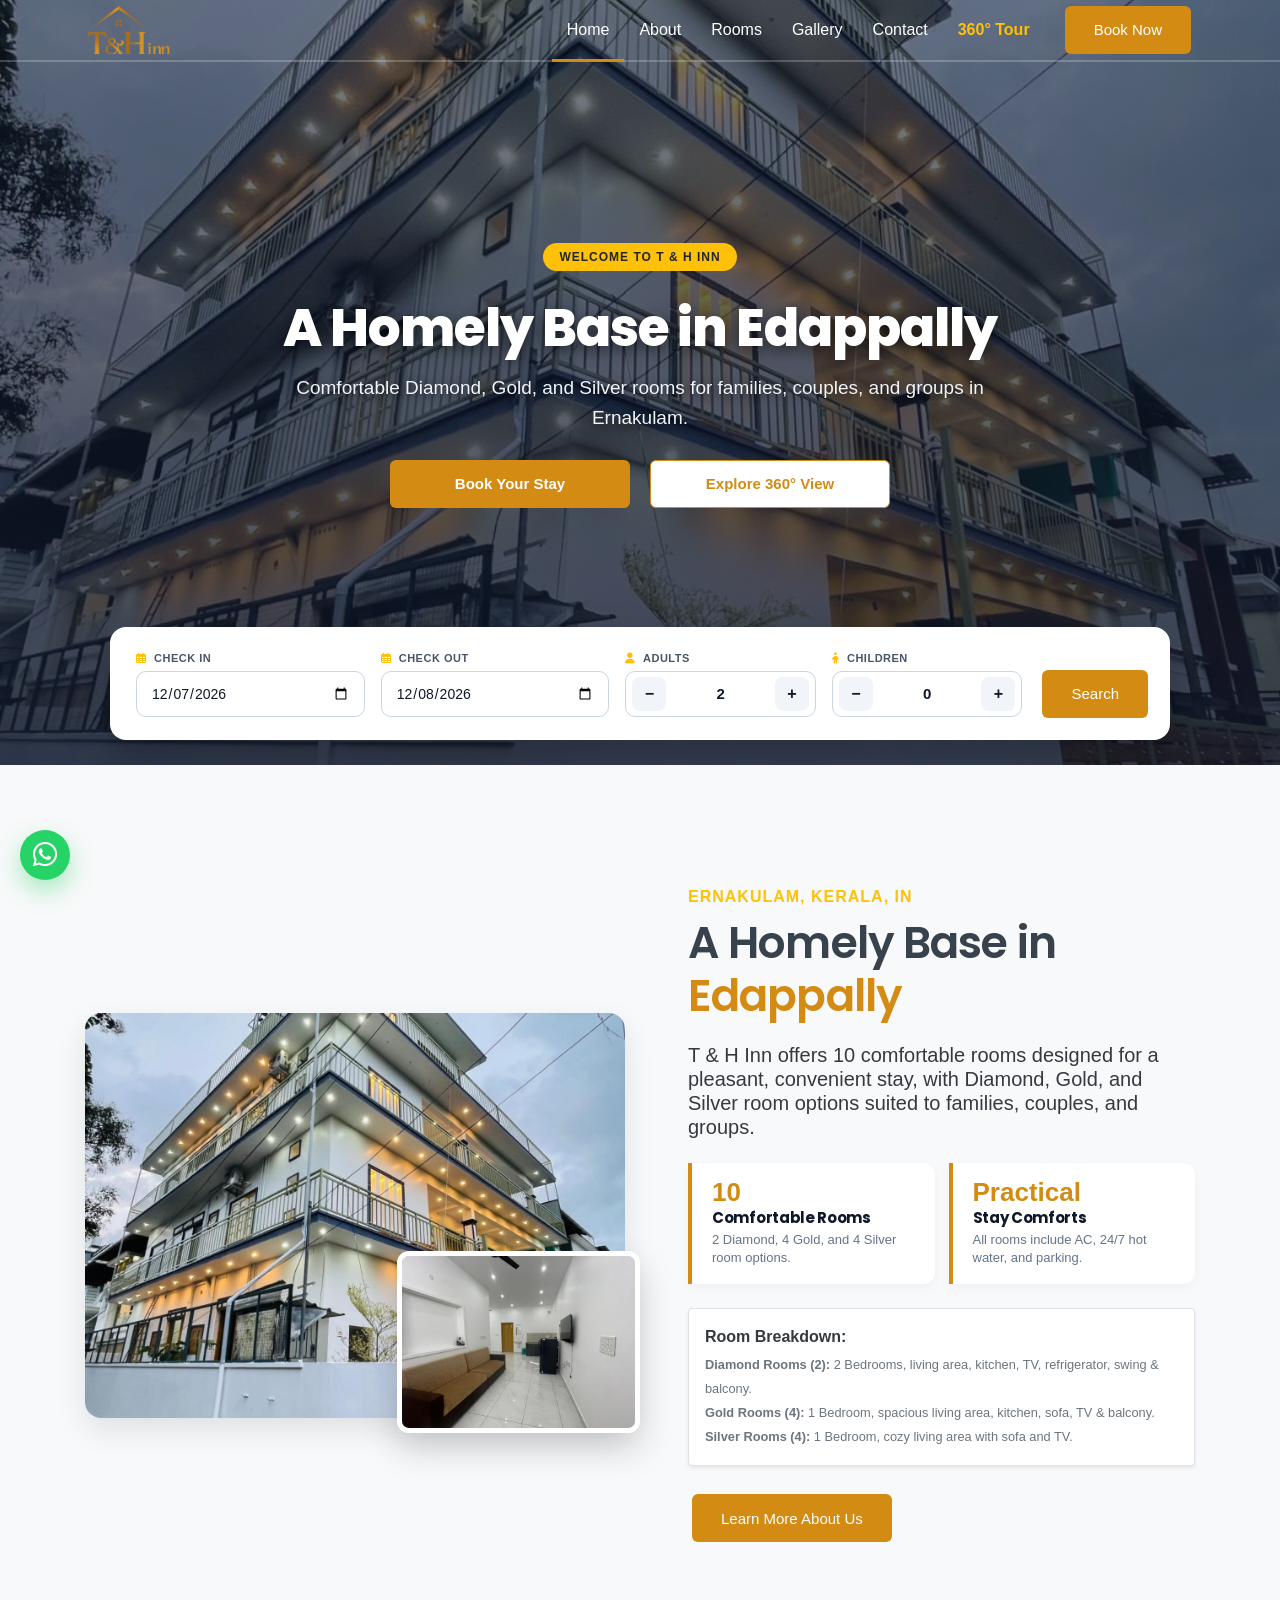
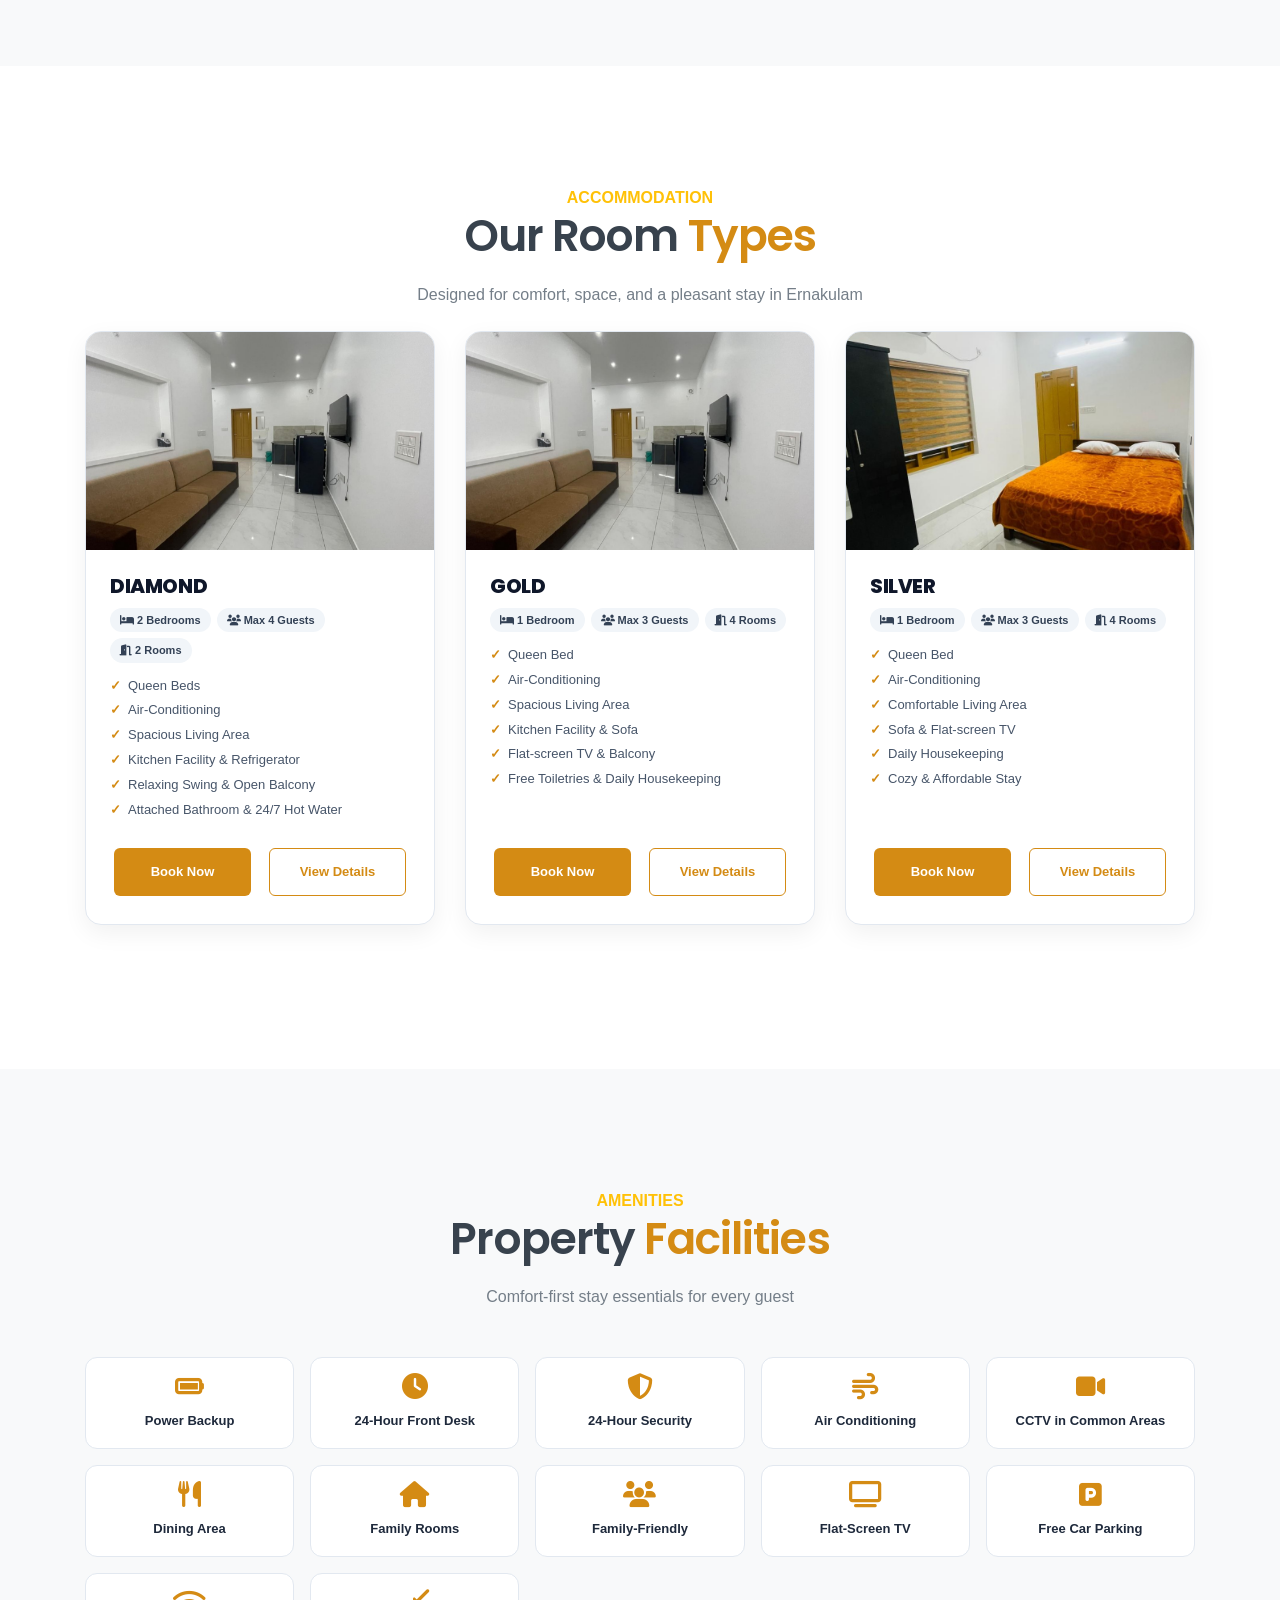
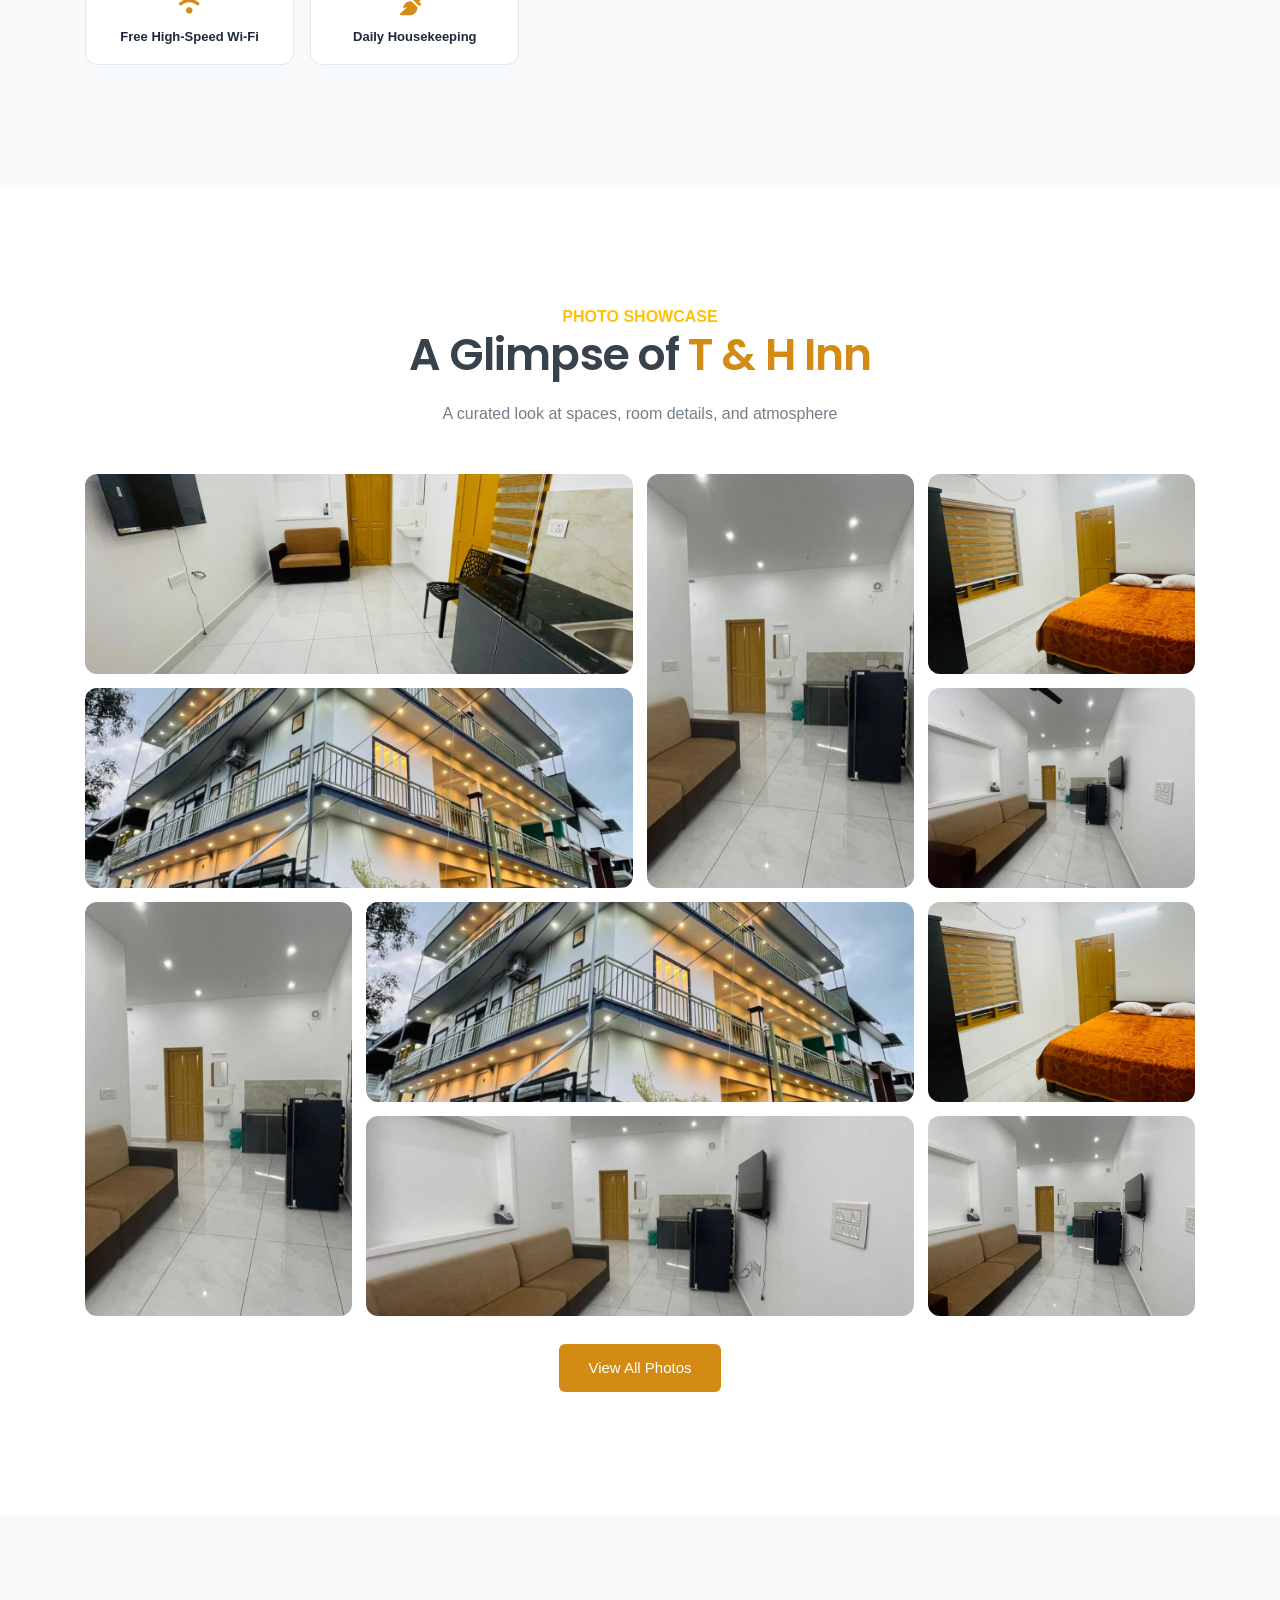
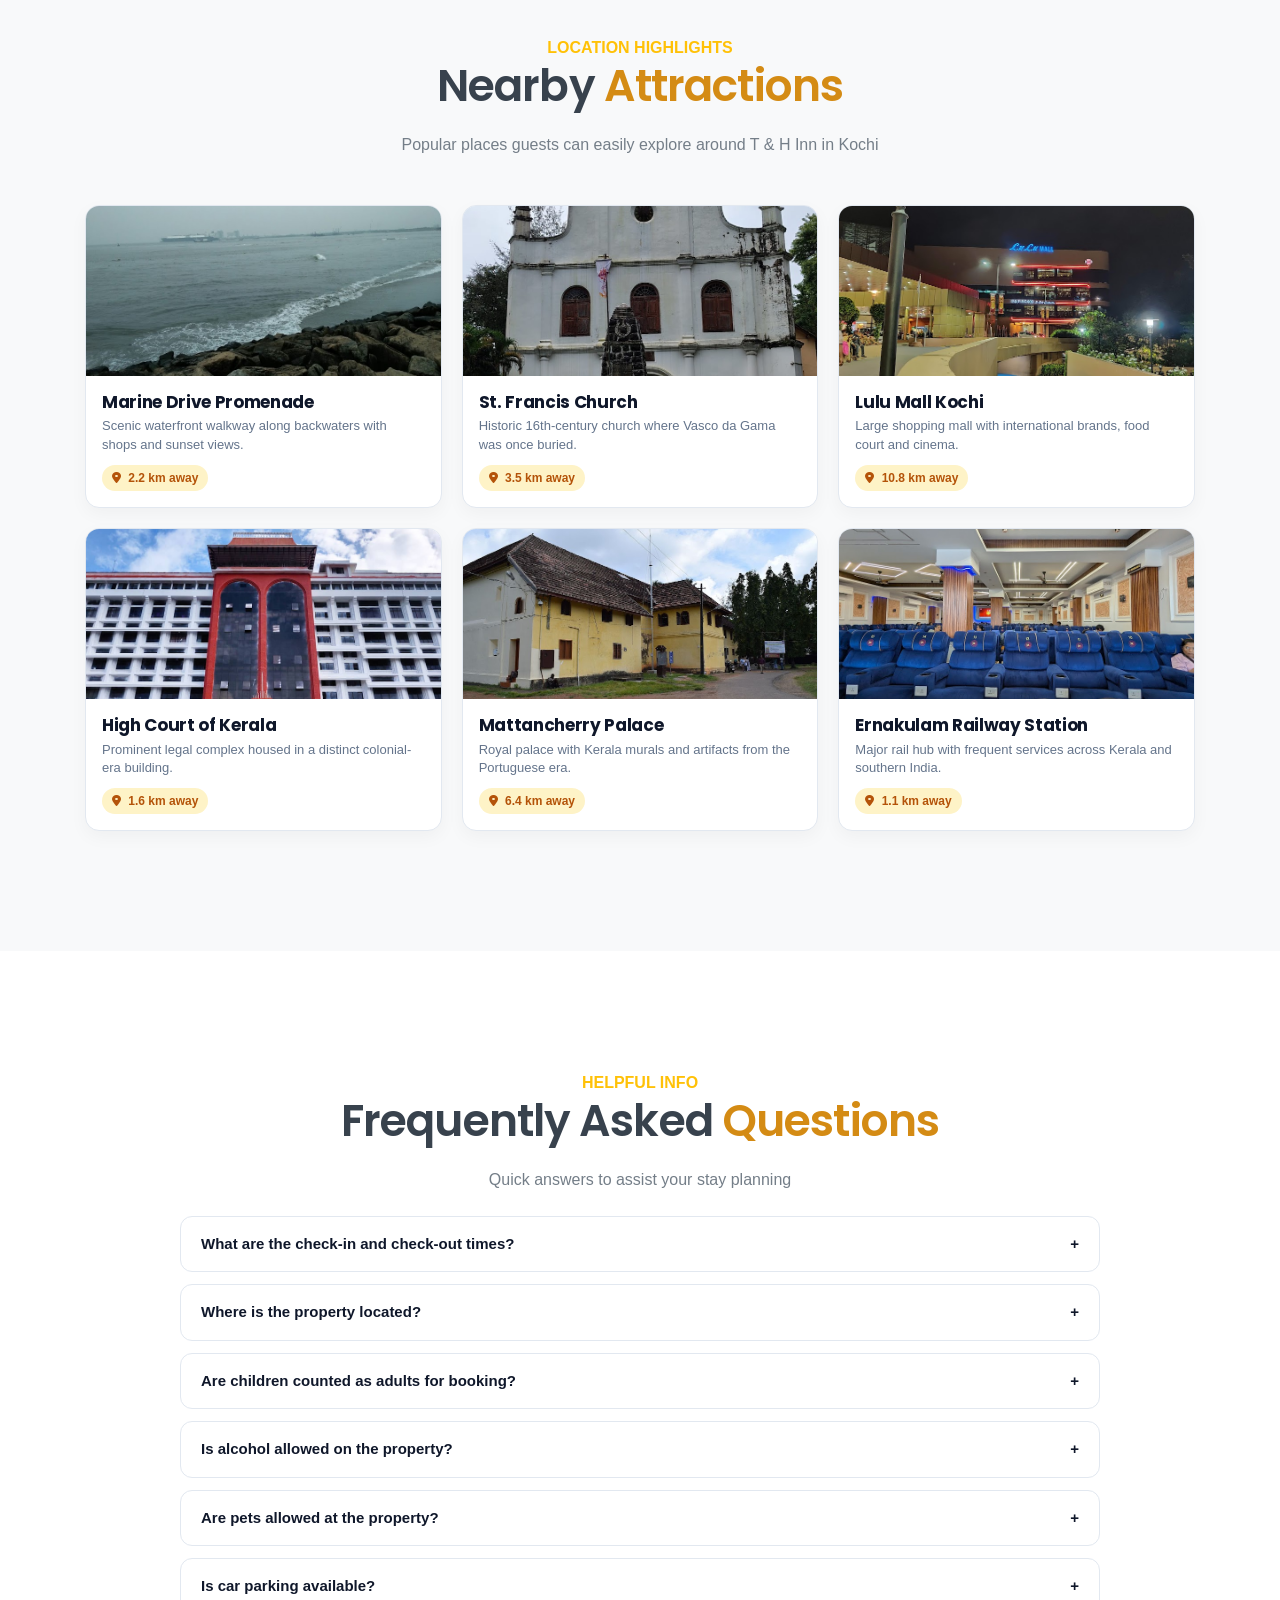
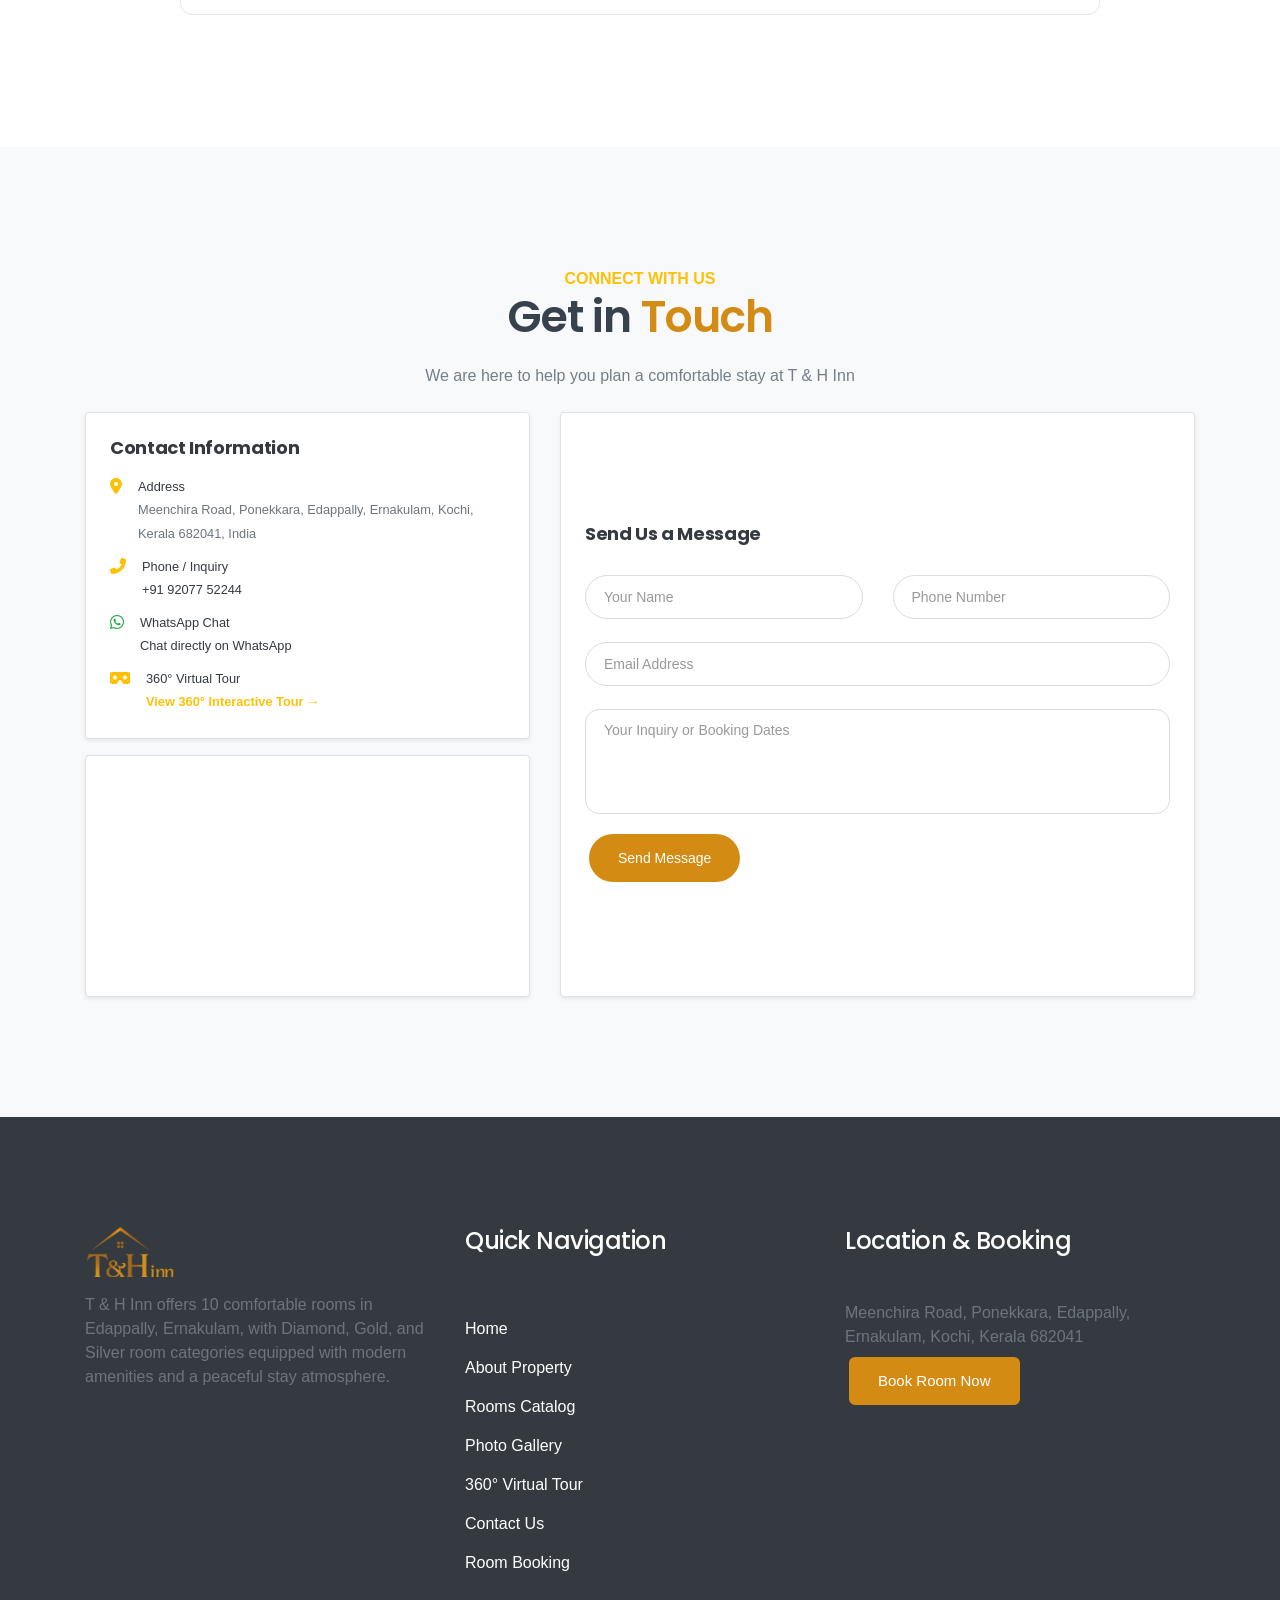
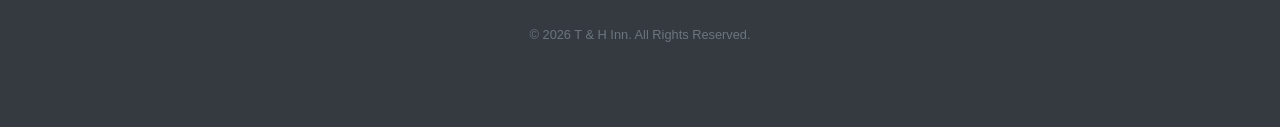
==== index.html @ 41d82a55 "google maps" ====
<!doctype html>
<html class="no-js" lang="en">

<head>
    <meta charset="utf-8">
    <title>T & H Inn | Official Website | Edappally, Ernakulam, Kerala</title>
    <meta name="description" content="T & H Inn offers 10 comfortable rooms (Diamond, Gold, Silver) designed for a pleasant and convenient stay in Edappally, Ernakulam. Equipped with AC, hot water, free parking, and Wi-Fi.">
    <meta name="viewport" content="width=device-width, initial-scale=1">

    <!--====== Favicon Icon ======-->
    <link rel="shortcut icon" href="assets/images/favicon.png" type="image/png">
        
    <!--====== Animate CSS ======-->
    <link rel="stylesheet" href="assets/css/animate.css">
    <!--====== Nice Select CSS ======-->
    <link rel="stylesheet" href="assets/css/nice-select.css">
    <!--====== Line Icons & FontAwesome CSS ======-->
    <link rel="stylesheet" href="assets/css/LineIcons.2.0.css">
    <link rel="stylesheet" href="https://cdnjs.cloudflare.com/ajax/libs/font-awesome/6.5.1/css/all.min.css" crossorigin="anonymous" referrerpolicy="no-referrer">
    <!--====== Bootstrap CSS ======-->
    <link rel="stylesheet" href="assets/css/bootstrap.4.5.2.min.css">
    <!--====== Default CSS ======-->
    <link rel="stylesheet" href="assets/css/default.css">
    <!--====== Style CSS ======-->
    <link rel="stylesheet" href="assets/css/style.css">
</head>

<body>

    <!--====== PRELOADER PART START ======-->
    <div class="preloader">
        <div class="loader">
            <div class="ytp-spinner">
                <div class="ytp-spinner-container">
                    <div class="ytp-spinner-rotator">
                        <div class="ytp-spinner-left">
                            <div class="ytp-spinner-circle"></div>
                        </div>
                        <div class="ytp-spinner-right">
                            <div class="ytp-spinner-circle"></div>
                        </div>
                    </div>
                </div>
            </div>
        </div>
    </div>
    <!--====== PRELOADER PART ENDS ======-->

    <!--====== HEADER PART START ======-->
    <section class="header_area">
        <div class="header_navbar">
            <div class="container">
                <div class="row">
                    <div class="col-lg-12">
                        <nav class="navbar navbar-expand-lg">
                            <a class="navbar-brand" href="index.html">
                                <img src="assets/images/logo.png" alt="T & H Inn Logo" style="max-height: 48px; width: auto;">
                            </a>
                            <button class="navbar-toggler" type="button" data-toggle="collapse" data-target="#navbarSupportedContent" aria-controls="navbarSupportedContent" aria-expanded="false" aria-label="Toggle navigation">
                                <span class="toggler-icon"></span>
                                <span class="toggler-icon"></span>
                                <span class="toggler-icon"></span>
                            </button>

                            <div class="collapse navbar-collapse sub-menu-bar" id="navbarSupportedContent">
                                <ul id="nav" class="navbar-nav ml-auto">
                                    <li class="nav-item active"><a href="index.html">Home</a></li>
                                    <li class="nav-item"><a href="about.html">About</a></li>
                                    <li class="nav-item"><a href="rooms.html">Rooms</a></li>
                                    <li class="nav-item"><a href="gallery.html">Gallery</a></li>
                                    <li class="nav-item"><a href="contact.html">Contact</a></li>
                                    <li class="nav-item"><a href="360-view.html" class="text-warning font-weight-bold">360° Tour</a></li>
                                </ul>
                            </div>
                            <div class="navbar-btn d-none d-sm-inline-block ml-3">
                                <a href="booking.html" class="main-btn">Book Now</a>
                            </div>
                        </nav>
                    </div>
                </div>
            </div>
        </div>

        <!--====== DYNAMIC SLIDING HERO SECTION ======-->
        <div id="home" class="hero_slider_container">
            <div class="hero_slide is-active" style="background-image: url('assets/images/hero-1.jpg')"></div>
            <div class="hero_slide" style="background-image: url('assets/images/hero-2.jpg')"></div>
            <div class="hero_slide" style="background-image: url('assets/images/hero-3.jpg')"></div>
            <div class="hero_slide" style="background-image: url('assets/images/hero-4.jpg')"></div>
            <div class="hero_slide" style="background-image: url('assets/images/hero-5.jpg')"></div>
            
            <div class="hero_overlay"></div>

            <div class="hero_content_wrapper">
                <span class="badge badge-pill badge-warning px-3 py-2 text-uppercase mb-3 font-weight-bold" style="letter-spacing: 1px; font-size: 12px;">Welcome to T & H Inn</span>
                <h1 id="hero_title" class="hero_caption_title">A Homely Base in Edappally</h1>
                <p id="hero_subtitle" class="hero_caption_subtitle">Comfortable Diamond, Gold, and Silver rooms for families, couples, and groups in Ernakulam.</p>
                <div class="hero_action_btn_group">
                    <a href="booking.html" class="main-btn">Book Your Stay</a>
                    <a href="360-view.html" class="main-btn main-btn-2">Explore 360° View</a>
                </div>
            </div>

            <!-- Slide Indicators -->
            <div class="hero_slider_controls">
                <span class="hero_slider_dot is-active" data-index="0"></span>
                <span class="hero_slider_dot" data-index="1"></span>
                <span class="hero_slider_dot" data-index="2"></span>
                <span class="hero_slider_dot" data-index="3"></span>
                <span class="hero_slider_dot" data-index="4"></span>
            </div>

            <!-- Booking Card Search Bar -->
            <div class="hero_booking_card">
                <form id="booking_form">
                    <div class="booking_fields_grid">
                        <div class="booking_field">
                            <label><i class="far fa-calendar-alt text-warning mr-1"></i> Check In</label>
                            <input type="date" id="booking_checkin" required>
                        </div>
                        <div class="booking_field">
                            <label><i class="far fa-calendar-alt text-warning mr-1"></i> Check Out</label>
                            <input type="date" id="booking_checkout" required>
                        </div>
                        <div class="booking_field">
                            <label><i class="fas fa-user text-warning mr-1"></i> Adults</label>
                            <div class="stepper_control">
                                <button type="button" class="stepper_btn" data-action="minus" data-target="booking_adults">&minus;</button>
                                <span class="stepper_value">2</span>
                                <button type="button" class="stepper_btn" data-action="plus" data-target="booking_adults">+</button>
                            </div>
                            <input type="hidden" id="booking_adults" value="2" min="1" max="16">
                        </div>
                        <div class="booking_field">
                            <label><i class="fas fa-child text-warning mr-1"></i> Children</label>
                            <div class="stepper_control">
                                <button type="button" class="stepper_btn" data-action="minus" data-target="booking_children">&minus;</button>
                                <span class="stepper_value">0</span>
                                <button type="button" class="stepper_btn" data-action="plus" data-target="booking_children">+</button>
                            </div>
                            <input type="hidden" id="booking_children" value="0" min="0" max="8">
                        </div>
                        <div class="booking_field">
                            <label>&nbsp;</label>
                            <button type="submit" class="main-btn w-100" style="height: 44px; line-height: 44px; padding: 0 24px;">Search</button>
                        </div>
                    </div>
                </form>
            </div>
        </div>
    </section>
    <!--====== HEADER PART ENDS ======-->
    
    <!--====== ABOUT PART START ======-->
    <section id="about" class="about_area pt-120 pb-120 bg-light">
        <div class="container">
            <div class="row align-items-center">
                <div class="col-lg-6">
                    <div class="about_media_container mb-4 mb-lg-0">
                        <img class="about_main_img" src="assets/images/about-main.jpg" alt="T & H Inn Property View">
                        <img class="about_inset_img" src="assets/images/about-inset.jpg" alt="T & H Inn Guest Space">
                    </div>
                </div>
                <div class="col-lg-6 pl-lg-5">
                    <div class="section_title">
                        <span class="sub-title text-warning font-weight-bold text-uppercase" style="letter-spacing: 1px;">Ernakulam, Kerala, IN</span>
                        <h2 class="title mt-2 mb-3">A Homely Base in <span>Edappally</span></h2>
                        <p class="lead font-weight-normal text-dark">T & H Inn offers 10 comfortable rooms designed for a pleasant, convenient stay, with Diamond, Gold, and Silver room options suited to families, couples, and groups.</p>
                    </div>

                    <div class="about_proof_grid">
                        <div class="about_fact_card">
                            <span>10</span>
                            <h4>Comfortable Rooms</h4>
                            <p>2 Diamond, 4 Gold, and 4 Silver room options.</p>
                        </div>
                        <div class="about_fact_card">
                            <span>Practical</span>
                            <h4>Stay Comforts</h4>
                            <p>All rooms include AC, 24/7 hot water, and parking.</p>
                        </div>
                    </div>

                    <div class="p-3 bg-white rounded shadow-sm border mt-4">
                        <strong class="text-dark">Room Breakdown:</strong>
                        <p class="small text-muted mb-0 mt-1">
                            <strong>Diamond Rooms (2):</strong> 2 Bedrooms, living area, kitchen, TV, refrigerator, swing & balcony.<br>
                            <strong>Gold Rooms (4):</strong> 1 Bedroom, spacious living area, kitchen, sofa, TV & balcony.<br>
                            <strong>Silver Rooms (4):</strong> 1 Bedroom, cozy living area with sofa and TV.
                        </p>
                    </div>

                    <div class="mt-4">
                        <a href="about.html" class="main-btn">Learn More About Us</a>
                    </div>
                </div>
            </div>
        </div>
    </section>
    <!--====== ABOUT PART ENDS ======-->

    <!--====== ROOM TYPES PART START ======-->
    <section id="rooms" class="pt-120 pb-120">
        <div class="container">
            <div class="row justify-content-center">
                <div class="col-lg-8 text-center">
                    <div class="section_title pb-4">
                        <span class="sub-title text-warning font-weight-bold text-uppercase">Accommodation</span>
                        <h2 class="title">Our Room <span>Types</span></h2>
                        <p>Designed for comfort, space, and a pleasant stay in Ernakulam</p>
                    </div>
                </div>
            </div>

            <div class="row">
                <!-- Diamond Room -->
                <div class="col-lg-4 col-md-6 mb-4">
                    <div class="room_card_item">
                        <div class="room_media_slider">
                            <img src="assets/images/room-diamond-1.jpg" alt="Diamond Room" class="room_slider_img">
                        </div>
                        <div class="room_card_body">
                            <h3 class="room_card_title">DIAMOND</h3>
                            <div class="room_specs_badges">
                                <span class="room_spec_badge"><i class="fas fa-bed"></i> 2 Bedrooms</span>
                                <span class="room_spec_badge"><i class="fas fa-users"></i> Max 4 Guests</span>
                                <span class="room_spec_badge"><i class="fas fa-door-open"></i> 2 Rooms</span>
                            </div>
                            <ul class="room_features_list">
                                <li>Queen Beds</li>
                                <li>Air-Conditioning</li>
                                <li>Spacious Living Area</li>
                                <li>Kitchen Facility & Refrigerator</li>
                                <li>Relaxing Swing & Open Balcony</li>
                                <li>Attached Bathroom & 24/7 Hot Water</li>
                            </ul>
                            <div class="room_card_actions">
                                <a href="https://www.zotel.ai/hotels/t-hin" target="_blank" rel="noopener" class="main-btn">Book Now</a>
                                <a href="room-diamond.html" class="main-btn btn-outline">View Details</a>
                            </div>
                        </div>
                    </div>
                </div>

                <!-- Gold Room -->
                <div class="col-lg-4 col-md-6 mb-4">
                    <div class="room_card_item">
                        <div class="room_media_slider">
                            <img src="assets/images/room-gold-1.jpg" alt="Gold Room" class="room_slider_img">
                        </div>
                        <div class="room_card_body">
                            <h3 class="room_card_title">GOLD</h3>
                            <div class="room_specs_badges">
                                <span class="room_spec_badge"><i class="fas fa-bed"></i> 1 Bedroom</span>
                                <span class="room_spec_badge"><i class="fas fa-users"></i> Max 3 Guests</span>
                                <span class="room_spec_badge"><i class="fas fa-door-open"></i> 4 Rooms</span>
                            </div>
                            <ul class="room_features_list">
                                <li>Queen Bed</li>
                                <li>Air-Conditioning</li>
                                <li>Spacious Living Area</li>
                                <li>Kitchen Facility & Sofa</li>
                                <li>Flat-screen TV & Balcony</li>
                                <li>Free Toiletries & Daily Housekeeping</li>
                            </ul>
                            <div class="room_card_actions">
                                <a href="https://www.zotel.ai/hotels/t-hin" target="_blank" rel="noopener" class="main-btn">Book Now</a>
                                <a href="room-gold.html" class="main-btn btn-outline">View Details</a>
                            </div>
                        </div>
                    </div>
                </div>

                <!-- Silver Room -->
                <div class="col-lg-4 col-md-6 mb-4">
                    <div class="room_card_item">
                        <div class="room_media_slider">
                            <img src="assets/images/room-silver-1.jpg" alt="Silver Room" class="room_slider_img">
                        </div>
                        <div class="room_card_body">
                            <h3 class="room_card_title">SILVER</h3>
                            <div class="room_specs_badges">
                                <span class="room_spec_badge"><i class="fas fa-bed"></i> 1 Bedroom</span>
                                <span class="room_spec_badge"><i class="fas fa-users"></i> Max 3 Guests</span>
                                <span class="room_spec_badge"><i class="fas fa-door-open"></i> 4 Rooms</span>
                            </div>
                            <ul class="room_features_list">
                                <li>Queen Bed</li>
                                <li>Air-Conditioning</li>
                                <li>Comfortable Living Area</li>
                                <li>Sofa & Flat-screen TV</li>
                                <li>Daily Housekeeping</li>
                                <li>Cozy & Affordable Stay</li>
                            </ul>
                            <div class="room_card_actions">
                                <a href="https://www.zotel.ai/hotels/t-hin" target="_blank" rel="noopener" class="main-btn">Book Now</a>
                                <a href="room-silver.html" class="main-btn btn-outline">View Details</a>
                            </div>
                        </div>
                    </div>
                </div>
            </div>
        </div>
    </section>
    <!--====== ROOM TYPES PART ENDS ======-->

    <!--====== FACILITIES PART START ======-->
    <section id="services" class="services_area pt-120 pb-120 bg-light">
        <div class="container">
            <div class="row justify-content-center">
                <div class="col-lg-8 text-center">
                    <div class="section_title pb-4">
                        <span class="sub-title text-warning font-weight-bold text-uppercase">Amenities</span>
                        <h2 class="title">Property <span>Facilities</span></h2>
                        <p>Comfort-first stay essentials for every guest</p>
                    </div>
                </div>
            </div>

            <div class="facilities_grid">
                <div class="facility_card">
                    <i class="facility_icon fas fa-battery-full"></i>
                    <span>Power Backup</span>
                </div>
                <div class="facility_card">
                    <i class="facility_icon fas fa-clock"></i>
                    <span>24-Hour Front Desk</span>
                </div>
                <div class="facility_card">
                    <i class="facility_icon fas fa-shield-alt"></i>
                    <span>24-Hour Security</span>
                </div>
                <div class="facility_card">
                    <i class="facility_icon fas fa-wind"></i>
                    <span>Air Conditioning</span>
                </div>
                <div class="facility_card">
                    <i class="facility_icon fas fa-video"></i>
                    <span>CCTV in Common Areas</span>
                </div>
                <div class="facility_card">
                    <i class="facility_icon fas fa-utensils"></i>
                    <span>Dining Area</span>
                </div>
                <div class="facility_card">
                    <i class="facility_icon fas fa-home"></i>
                    <span>Family Rooms</span>
                </div>
                <div class="facility_card">
                    <i class="facility_icon fas fa-users"></i>
                    <span>Family-Friendly</span>
                </div>
                <div class="facility_card">
                    <i class="facility_icon fas fa-tv"></i>
                    <span>Flat-Screen TV</span>
                </div>
                <div class="facility_card">
                    <i class="facility_icon fas fa-parking"></i>
                    <span>Free Car Parking</span>
                </div>
                <div class="facility_card">
                    <i class="facility_icon fas fa-wifi"></i>
                    <span>Free High-Speed Wi-Fi</span>
                </div>
                <div class="facility_card">
                    <i class="facility_icon fas fa-broom"></i>
                    <span>Daily Housekeeping</span>
                </div>
            </div>
        </div>
    </section>
    <!--====== FACILITIES PART ENDS ======-->

    <!--====== GALLERY BENTO PART START ======-->
    <section id="gallery" class="pt-120 pb-120">
        <div class="container">
            <div class="row justify-content-center">
                <div class="col-lg-8 text-center">
                    <div class="section_title pb-4">
                        <span class="sub-title text-warning font-weight-bold text-uppercase">Photo Showcase</span>
                        <h2 class="title">A Glimpse of <span>T & H Inn</span></h2>
                        <p>A curated look at spaces, room details, and atmosphere</p>
                    </div>
                </div>
            </div>

            <div class="gallery_bento_grid">
                <!-- Block 1 -->
                <button type="button" class="gallery_bento_item wide" data-src="assets/images/room-silver-2.jpg">
                    <img src="assets/images/room-silver-2.jpg" alt="T & H Inn Interior">
                </button>
                <button type="button" class="gallery_bento_item tall" data-src="assets/images/room-gold-1.jpg">
                    <img src="assets/images/room-gold-1.jpg" alt="Gold Room Space">
                </button>
                <button type="button" class="gallery_bento_item" data-src="assets/images/room-silver-1.jpg">
                    <img src="assets/images/room-silver-1.jpg" alt="Silver Room Comfort">
                </button>
                <button type="button" class="gallery_bento_item wide" data-src="assets/images/about-main.jpg">
                    <img src="assets/images/about-main.jpg" alt="Property Entrance View">
                </button>
                <button type="button" class="gallery_bento_item" data-src="assets/images/about-inset.jpg">
                    <img src="assets/images/about-inset.jpg" alt="Guest Balcony View">
                </button>

                <!-- Block 2 -->
                <button type="button" class="gallery_bento_item tall" data-src="assets/images/room-diamond-1.jpg">
                    <img src="assets/images/room-diamond-1.jpg" alt="Diamond Suite">
                </button>
                <button type="button" class="gallery_bento_item wide" data-src="assets/images/hero-1.jpg">
                    <img src="assets/images/hero-1.jpg" alt="Property Overview">
                </button>
                <button type="button" class="gallery_bento_item" data-src="assets/images/room-gold-2.jpg">
                    <img src="assets/images/room-gold-2.jpg" alt="Room Living Area">
                </button>
                <button type="button" class="gallery_bento_item wide" data-src="assets/images/room-diamond-2.jpg">
                    <img src="assets/images/room-diamond-2.jpg" alt="Diamond Bedroom Detail">
                </button>
                <button type="button" class="gallery_bento_item" data-src="assets/images/hero-2.jpg">
                    <img src="assets/images/hero-2.jpg" alt="Guest Ambiance">
                </button>
            </div>
            
            <div class="text-center mt-4">
                <a href="gallery.html" class="main-btn">View All Photos</a>
            </div>
        </div>
    </section>
    <!--====== GALLERY BENTO PART ENDS ======-->

    <!--====== NEARBY ATTRACTIONS PART START ======-->
    <section class="pt-120 pb-120 bg-light">
        <div class="container">
            <div class="row justify-content-center">
                <div class="col-lg-8 text-center">
                    <div class="section_title pb-4">
                        <span class="sub-title text-warning font-weight-bold text-uppercase">Location Highlights</span>
                        <h2 class="title">Nearby <span>Attractions</span></h2>
                        <p>Popular places guests can easily explore around T & H Inn in Kochi</p>
                    </div>
                </div>
            </div>

            <div class="nearby_cards_grid">
                <div class="nearby_card">
                    <img src="assets/images/nearby-marine-drive.jpg" alt="Marine Drive Promenade" class="nearby_card_img">
                    <div class="nearby_card_content">
                        <h3 class="nearby_card_title">Marine Drive Promenade</h3>
                        <p class="nearby_card_desc">Scenic waterfront walkway along backwaters with shops and sunset views.</p>
                        <span class="nearby_card_dist"><i class="fas fa-map-marker-alt mr-1"></i> 2.2 km away</span>
                    </div>
                </div>

                <div class="nearby_card">
                    <img src="assets/images/nearby-st-francis.jpg" alt="St. Francis Church" class="nearby_card_img">
                    <div class="nearby_card_content">
                        <h3 class="nearby_card_title">St. Francis Church</h3>
                        <p class="nearby_card_desc">Historic 16th-century church where Vasco da Gama was once buried.</p>
                        <span class="nearby_card_dist"><i class="fas fa-map-marker-alt mr-1"></i> 3.5 km away</span>
                    </div>
                </div>

                <div class="nearby_card">
                    <img src="assets/images/nearby-lulu-mall.jpg" alt="Lulu Mall Kochi" class="nearby_card_img">
                    <div class="nearby_card_content">
                        <h3 class="nearby_card_title">Lulu Mall Kochi</h3>
                        <p class="nearby_card_desc">Large shopping mall with international brands, food court and cinema.</p>
                        <span class="nearby_card_dist"><i class="fas fa-map-marker-alt mr-1"></i> 10.8 km away</span>
                    </div>
                </div>

                <div class="nearby_card">
                    <img src="assets/images/nearby-high-court.png" alt="High Court of Kerala" class="nearby_card_img">
                    <div class="nearby_card_content">
                        <h3 class="nearby_card_title">High Court of Kerala</h3>
                        <p class="nearby_card_desc">Prominent legal complex housed in a distinct colonial-era building.</p>
                        <span class="nearby_card_dist"><i class="fas fa-map-marker-alt mr-1"></i> 1.6 km away</span>
                    </div>
                </div>

                <div class="nearby_card">
                    <img src="assets/images/nearby-dutch-palace.jpg" alt="Mattancherry Palace" class="nearby_card_img">
                    <div class="nearby_card_content">
                        <h3 class="nearby_card_title">Mattancherry Palace</h3>
                        <p class="nearby_card_desc">Royal palace with Kerala murals and artifacts from the Portuguese era.</p>
                        <span class="nearby_card_dist"><i class="fas fa-map-marker-alt mr-1"></i> 6.4 km away</span>
                    </div>
                </div>

                <div class="nearby_card">
                    <img src="assets/images/nearby-railway-station.jpg" alt="Ernakulam Town Railway Station" class="nearby_card_img">
                    <div class="nearby_card_content">
                        <h3 class="nearby_card_title">Ernakulam Railway Station</h3>
                        <p class="nearby_card_desc">Major rail hub with frequent services across Kerala and southern India.</p>
                        <span class="nearby_card_dist"><i class="fas fa-map-marker-alt mr-1"></i> 1.1 km away</span>
                    </div>
                </div>
            </div>
        </div>
    </section>
    <!--====== NEARBY ATTRACTIONS PART ENDS ======-->

    <!--====== FAQ SECTION START ======-->
    <section class="pt-120 pb-120">
        <div class="container">
            <div class="row justify-content-center">
                <div class="col-lg-8 text-center">
                    <div class="section_title pb-4">
                        <span class="sub-title text-warning font-weight-bold text-uppercase">Helpful Info</span>
                        <h2 class="title">Frequently Asked <span>Questions</span></h2>
                        <p>Quick answers to assist your stay planning</p>
                    </div>
                </div>
            </div>

            <div class="row justify-content-center">
                <div class="col-lg-10">
                    <div class="faq_accordion">
                        <div class="faq_item">
                            <button type="button" class="faq_question">
                                <span>What are the check-in and check-out times?</span>
                                <span class="faq_icon">+</span>
                            </button>
                            <div class="faq_answer" style="display: none;">
                                Check-in is from 01:00 PM onwards, and check-out is by 11:00 AM.
                            </div>
                        </div>

                        <div class="faq_item">
                            <button type="button" class="faq_question">
                                <span>Where is the property located?</span>
                                <span class="faq_icon">+</span>
                            </button>
                            <div class="faq_answer" style="display: none;">
                                T & H Inn is located at Meenchira Road, Ponekkara, Edappally, Ernakulam, Kochi, Kerala 682041, India.
                            </div>
                        </div>

                        <div class="faq_item">
                            <button type="button" class="faq_question">
                                <span>Are children counted as adults for booking?</span>
                                <span class="faq_icon">+</span>
                            </button>
                            <div class="faq_answer" style="display: none;">
                                Two children above the age of 6 up to 12 years will be considered as one adult.
                            </div>
                        </div>

                        <div class="faq_item">
                            <button type="button" class="faq_question">
                                <span>Is alcohol allowed on the property?</span>
                                <span class="faq_icon">+</span>
                            </button>
                            <div class="faq_answer" style="display: none;">
                                Alcohol is allowed inside rooms if consumed responsibly. The homestay does not supply alcohol and guests are advised to respect neighbors and avoid excessive noise.
                            </div>
                        </div>

                        <div class="faq_item">
                            <button type="button" class="faq_question">
                                <span>Are pets allowed at the property?</span>
                                <span class="faq_icon">+</span>
                            </button>
                            <div class="faq_answer" style="display: none;">
                                Pets are not allowed on the property.
                            </div>
                        </div>

                        <div class="faq_item">
                            <button type="button" class="faq_question">
                                <span>Is car parking available?</span>
                                <span class="faq_icon">+</span>
                            </button>
                            <div class="faq_answer" style="display: none;">
                                Yes, dedicated free car parking facilities are available on-site for guests.
                            </div>
                        </div>
                    </div>
                </div>
            </div>
        </div>
    </section>
    <!--====== FAQ SECTION ENDS ======-->

    <!--====== CONTACT PART START ======-->
    <section id="contact" class="contact_area pt-120 pb-120 bg-light">
        <div class="container">
            <div class="row justify-content-center">
                <div class="col-lg-6 text-center">
                    <div class="section_title pb-4">
                        <span class="sub-title text-warning font-weight-bold text-uppercase">Connect With Us</span>
                        <h2 class="title">Get in <span>Touch</span></h2>
                        <p>We are here to help you plan a comfortable stay at T & H Inn</p>
                    </div>
                </div>
            </div>

            <div class="row align-items-stretch">
                <div class="col-lg-5 mb-4 mb-lg-0 d-flex flex-column justify-content-between">
                    <div class="bg-white p-3 p-md-4 rounded shadow-sm border mb-3">
                        <h5 class="mb-3 text-dark font-weight-bold">Contact Information</h5>
                        <div class="d-flex mb-2">
                            <i class="fas fa-map-marker-alt text-warning mt-1 mr-3 font-size-18"></i>
                            <div>
                                <strong class="small text-dark">Address</strong>
                                <p class="small text-muted mb-0">Meenchira Road, Ponekkara, Edappally, Ernakulam, Kochi, Kerala 682041, India</p>
                            </div>
                        </div>
                        <div class="d-flex mb-2">
                            <i class="fas fa-phone-alt text-warning mt-1 mr-3 font-size-18"></i>
                            <div>
                                <strong class="small text-dark">Phone / Inquiry</strong>
                                <p class="small text-muted mb-0"><a href="tel:+919207752244" class="text-dark">+91 92077 52244</a></p>
                            </div>
                        </div>
                        <div class="d-flex mb-2">
                            <i class="fab fa-whatsapp text-success mt-1 mr-3 font-size-18"></i>
                            <div>
                                <strong class="small text-dark">WhatsApp Chat</strong>
                                <p class="small text-muted mb-0"><a href="https://wa.me/919207752244" target="_blank" rel="noopener" class="text-dark">Chat directly on WhatsApp</a></p>
                            </div>
                        </div>
                        <div class="d-flex">
                            <i class="fas fa-vr-cardboard text-warning mt-1 mr-3 font-size-18"></i>
                            <div>
                                <strong class="small text-dark">360° Virtual Tour</strong>
                                <p class="small text-muted mb-0"><a href="360-view.html" class="text-warning font-weight-bold">View 360° Interactive Tour &rarr;</a></p>
                            </div>
                        </div>
                    </div>

                    <div class="contact_map_box shadow-sm border rounded bg-white flex-grow-1">
                        <iframe src="https://maps.google.com/maps?q=10.028611,76.297546&z=16&output=embed" width="100%" height="220" style="border:0;" allowfullscreen="" loading="lazy" referrerpolicy="no-referrer-when-downgrade" title="T & H Inn Location Map"></iframe>
                    </div>
                </div>

                <div class="col-lg-7">
                    <div class="contact_form bg-white p-3 p-md-4 rounded shadow-sm border h-100 d-flex flex-column justify-content-center">
                        <h5 class="mb-3 text-dark font-weight-bold">Send Us a Message</h5>
                        <div id="contact-alert" class="alert alert-success d-none mb-3" role="alert"></div>
                        <form action="javascript:void(0);" method="POST" id="contact-form" onsubmit="event.preventDefault(); return false;">
                            <div class="row">
                                <div class="col-lg-6">
                                    <div class="single_form mb-2">
                                        <input type="text" name="name" id="name" placeholder="Your Name" required class="form-control form-control-sm">
                                    </div>
                                </div>
                                <div class="col-lg-6">
                                    <div class="single_form mb-2">
                                        <input type="text" name="phone" id="phone" placeholder="Phone Number" required class="form-control form-control-sm">
                                    </div>
                                </div>
                                <div class="col-lg-12">
                                    <div class="single_form mb-2">
                                        <input type="email" name="email" id="email" placeholder="Email Address" required class="form-control form-control-sm">
                                    </div>
                                </div>
                                <div class="col-lg-12">
                                    <div class="single_form mb-2">
                                        <textarea name="message" id="message" placeholder="Your Inquiry or Booking Dates" rows="3" required class="form-control form-control-sm"></textarea>
                                    </div>
                                </div>
                                <div class="col-lg-12">
                                    <div class="single_form mt-2">
                                        <button type="submit" class="main-btn">Send Message</button>
                                    </div>
                                </div>
                            </div>
                        </form>
                    </div>
                </div>
            </div>
        </div>
    </section>
    <!--====== CONTACT PART ENDS ======-->

    <!--====== FOOTER PART START ======-->
    <section id="footer" class="footer_area bg-dark text-white">
        <div class="footer_widget pt-80 pb-80">
            <div class="container">
                <div class="row">
                    <div class="col-lg-4 col-md-6">
                        <div class="footer_about mt-30">
                            <a href="index.html"><img src="assets/images/logo.png" alt="T & H Inn Logo" style="max-height: 50px; width: auto;"></a>
                            <p class="text-muted mt-3">T & H Inn offers 10 comfortable rooms in Edappally, Ernakulam, with Diamond, Gold, and Silver room categories equipped with modern amenities and a peaceful stay atmosphere.</p>
                        </div>
                    </div>
                    <div class="col-lg-4 col-md-6">
                        <div class="footer_link mt-30 w-100">
                            <h4 class="footer_title text-white mb-3">Quick Navigation</h4>
                            <ul class="link list-unstyled">
                                <li><a href="index.html">Home</a></li>
                                <li><a href="about.html">About Property</a></li>
                                <li><a href="rooms.html">Rooms Catalog</a></li>
                                <li><a href="gallery.html">Photo Gallery</a></li>
                                <li><a href="360-view.html">360° Virtual Tour</a></li>
                                <li><a href="contact.html">Contact Us</a></li>
                                <li><a href="booking.html">Room Booking</a></li>
                            </ul>
                        </div>
                    </div>
                    <div class="col-lg-4 col-md-6">
                        <div class="footer_subscribe mt-30">
                            <h4 class="footer_title text-white mb-3">Location & Booking</h4>
                            <p class="text-muted">Meenchira Road, Ponekkara, Edappally, Ernakulam, Kochi, Kerala 682041</p>
                            <a href="booking.html" class="main-btn mt-2">Book Room Now</a>
                        </div>
                    </div>
                </div>
            </div>
            <p class="text-center text-muted small mt-5 mb-0">&copy; 2026 T & H Inn. All Rights Reserved.</p>
        </div>
    </section>
    <!--====== FOOTER PART ENDS ======-->

    <!-- Lightbox Modal Container -->
    <div id="gallery_lightbox" class="lightbox_modal">
        <span class="lightbox_close">&times;</span>
        <span class="lightbox_nav prev">&#8249;</span>
        <span class="lightbox_nav next">&#8250;</span>
        <div class="lightbox_img_wrap">
            <img id="lightbox_img" src="" alt="Gallery Full View">
        </div>
    </div>

    <!-- WhatsApp Floating Action Button -->
    <a href="https://wa.me/919207752244" target="_blank" rel="noopener" class="whatsapp_float" aria-label="Chat on WhatsApp">
        <i class="fab fa-whatsapp"></i>
    </a>

    <!-- Back to top -->
    <a href="#" class="back-to-top"><i class="lni lni-chevron-up"></i></a>

    <!--====== Jquery js ======-->
    <script src="assets/js/vendor/jquery-1.12.4.min.js"></script>
    <script src="assets/js/vendor/modernizr-3.7.1.min.js"></script>
    <!--====== Bootstrap js ======-->
    <script src="assets/js/popper.min.js"></script>
    <script src="assets/js/bootstrap.4.5.2.min.js"></script>
    <!--====== Scrolling Nav js ======-->
    <script src="assets/js/jquery.easing.min.js"></script>
    <script src="assets/js/scrolling-nav.js"></script>
    <!--====== Counter Up js ======-->
    <script src="assets/js/waypoints.min.js"></script>
    <script src="assets/js/jquery.counterup.min.js"></script>
    <!--====== Nice Select js ======-->
    <script src="assets/js/jquery.nice-select.min.js"></script>
    <!--====== WOW js ======-->
    <script src="assets/js/wow.min.js"></script>
    <!--====== Main js ======-->
    <script src="assets/js/main.js"></script>

    <script>
        $(document).ready(function() {
            $('#contact-form').on('submit', function(e) {
                e.preventDefault();
                e.stopPropagation();

                var $form = $(this);
                var name = $('#name').val() ? $('#name').val().trim() : '';
                var phone = $('#phone').val() ? $('#phone').val().trim() : '';
                var email = $('#email').val() ? $('#email').val().trim() : '';
                var message = $('#message').val() ? $('#message').val().trim() : '';

                var waMessage = "*New Contact Inquiry - T & H Inn*\n\n" +
                    "👤 *Name:* " + name + "\n" +
                    "📞 *Phone:* " + phone + "\n" +
                    "✉️ *Email:* " + email + "\n" +
                    "📝 *Message:* " + message;

                var waUrl = "https://wa.me/919207752244?text=" + encodeURIComponent(waMessage);

                fetch('https://formspree.io/f/xrpgjowe', {
                    method: 'POST',
                    body: new FormData($form[0]),
                    headers: { 'Accept': 'application/json' }
                }).catch(function(err) {
                    console.log('Formspree error:', err);
                });

                $('#contact-alert').removeClass('d-none').html(
                    '<strong>Thank you, ' + name + '!</strong> Your message has been sent. Our front desk manager will contact you shortly. ' +
                    '<br><a href="' + waUrl + '" target="_blank" rel="noopener" class="btn btn-sm btn-success font-weight-bold mt-2"><i class="fab fa-whatsapp mr-1"></i> Open WhatsApp Chat</a>'
                );

                try {
                    window.open(waUrl, '_blank');
                } catch(err) {
                    console.log('WhatsApp open:', err);
                }

                $form[0].reset();
                return false;
            });
        });
    </script>
</body>
</html>
---- assets/css/nice-select.css ----
.nice-select {
  -webkit-tap-highlight-color: transparent;
  background-color: #fff;
  border-radius: 5px;
  border: solid 1px #e8e8e8;
  box-sizing: border-box;
  clear: both;
  cursor: pointer;
  display: block;
  float: left;
  font-family: inherit;
  font-size: 14px;
  font-weight: normal;
  height: 42px;
  line-height: 40px;
  outline: none;
  padding-left: 18px;
  padding-right: 30px;
  position: relative;
  text-align: left !important;
  -webkit-transition: all 0.2s ease-in-out;
  transition: all 0.2s ease-in-out;
  -webkit-user-select: none;
     -moz-user-select: none;
      -ms-user-select: none;
          user-select: none;
  white-space: nowrap;
  width: auto; }
  .nice-select:hover {
    border-color: #dbdbdb; }
  .nice-select:active, .nice-select.open, .nice-select:focus {
    border-color: #999; }
  .nice-select:after {
    border-bottom: 2px solid #999;
    border-right: 2px solid #999;
    content: '';
    display: block;
    height: 5px;
    margin-top: -4px;
    pointer-events: none;
    position: absolute;
    right: 12px;
    top: 50%;
    -webkit-transform-origin: 66% 66%;
        -ms-transform-origin: 66% 66%;
            transform-origin: 66% 66%;
    -webkit-transform: rotate(45deg);
        -ms-transform: rotate(45deg);
            transform: rotate(45deg);
    -webkit-transition: all 0.15s ease-in-out;
    transition: all 0.15s ease-in-out;
    width: 5px; }
  .nice-select.open:after {
    -webkit-transform: rotate(-135deg);
        -ms-transform: rotate(-135deg);
            transform: rotate(-135deg); }
  .nice-select.open .list {
    opacity: 1;
    pointer-events: auto;
    -webkit-transform: scale(1) translateY(0);
        -ms-transform: scale(1) translateY(0);
            transform: scale(1) translateY(0); }
  .nice-select.disabled {
    border-color: #ededed;
    color: #999;
    pointer-events: none; }
    .nice-select.disabled:after {
      border-color: #cccccc; }
  .nice-select.wide {
    width: 100%; }
    .nice-select.wide .list {
      left: 0 !important;
      right: 0 !important; }
  .nice-select.right {
    float: right; }
    .nice-select.right .list {
      left: auto;
      right: 0; }
  .nice-select.small {
    font-size: 12px;
    height: 36px;
    line-height: 34px; }
    .nice-select.small:after {
      height: 4px;
      width: 4px; }
    .nice-select.small .option {
      line-height: 34px;
      min-height: 34px; }
  .nice-select .list {
    background-color: #fff;
    border-radius: 5px;
    box-shadow: 0 0 0 1px rgba(68, 68, 68, 0.11);
    box-sizing: border-box;
    margin-top: 4px;
    opacity: 0;
    overflow: hidden;
    padding: 0;
    pointer-events: none;
    position: absolute;
    top: 100%;
    left: 0;
    -webkit-transform-origin: 50% 0;
        -ms-transform-origin: 50% 0;
            transform-origin: 50% 0;
    -webkit-transform: scale(0.75) translateY(-21px);
        -ms-transform: scale(0.75) translateY(-21px);
            transform: scale(0.75) translateY(-21px);
    -webkit-transition: all 0.2s cubic-bezier(0.5, 0, 0, 1.25), opacity 0.15s ease-out;
    transition: all 0.2s cubic-bezier(0.5, 0, 0, 1.25), opacity 0.15s ease-out;
    z-index: 9; }
    .nice-select .list:hover .option:not(:hover) {
      background-color: transparent !important; }
  .nice-select .option {
    cursor: pointer;
    font-weight: 400;
    line-height: 40px;
    list-style: none;
    min-height: 40px;
    outline: none;
    padding-left: 18px;
    padding-right: 29px;
    text-align: left;
    -webkit-transition: all 0.2s;
    transition: all 0.2s; }
    .nice-select .option:hover, .nice-select .option.focus, .nice-select .option.selected.focus {
      background-color: #f6f6f6; }
    .nice-select .option.selected {
      font-weight: bold; }
    .nice-select .option.disabled {
      background-color: transparent;
      color: #999;
      cursor: default; }

.no-csspointerevents .nice-select .list {
  display: none; }

.no-csspointerevents .nice-select.open .list {
  display: block; }
---- assets/css/default.css ----
/* Deafult Margin & Padding */
/*-- Margin Top --*/
.mt-5 {
	margin-top: 5px;
}
.mt-10 {
	margin-top: 10px;
}
.mt-15 {
	margin-top: 15px;
}
.mt-20 {
	margin-top: 20px;
}
.mt-25 {
	margin-top: 25px;
}
.mt-30 {
	margin-top: 30px;
}
.mt-35 {
	margin-top: 35px;
}
.mt-40 {
	margin-top: 40px;
}
.mt-45 {
	margin-top: 45px;
}
.mt-50 {
	margin-top: 50px;
}
.mt-55 {
	margin-top: 55px;
}
.mt-60 {
	margin-top: 60px;
}
.mt-65 {
	margin-top: 65px;
}
.mt-70 {
	margin-top: 70px;
}
.mt-75 {
	margin-top: 75px;
}
.mt-80 {
	margin-top: 80px;
}
.mt-85 {
	margin-top: 85px;
}
.mt-90 {
	margin-top: 90px;
}
.mt-95 {
	margin-top: 95px;
}
.mt-100 {
	margin-top: 100px;
}
.mt-105 {
	margin-top: 105px;
}
.mt-110 {
	margin-top: 110px;
}
.mt-115 {
	margin-top: 115px;
}
.mt-120 {
	margin-top: 120px;
}
.mt-125 {
	margin-top: 125px;
}
.mt-130 {
	margin-top: 130px;
}
.mt-135 {
	margin-top: 135px;
}
.mt-140 {
	margin-top: 140px;
}
.mt-145 {
	margin-top: 145px;
}
.mt-150 {
	margin-top: 150px;
}
.mt-155 {
	margin-top: 155px;
}
.mt-160 {
	margin-top: 160px;
}
.mt-165 {
	margin-top: 165px;
}
.mt-170 {
	margin-top: 170px;
}
.mt-175 {
	margin-top: 175px;
}
.mt-180 {
	margin-top: 180px;
}
.mt-185 {
	margin-top: 185px;
}
.mt-190 {
	margin-top: 190px;
}
.mt-195 {
	margin-top: 195px;
}
.mt-200 {
	margin-top: 200px;
}
/*-- Margin Bottom --*/

.mb-5 {
	margin-bottom: 5px;
}
.mb-10 {
	margin-bottom: 10px;
}
.mb-15 {
	margin-bottom: 15px;
}
.mb-20 {
	margin-bottom: 20px;
}
.mb-25 {
	margin-bottom: 25px;
}
.mb-30 {
	margin-bottom: 30px;
}
.mb-35 {
	margin-bottom: 35px;
}
.mb-40 {
	margin-bottom: 40px;
}
.mb-45 {
	margin-bottom: 45px;
}
.mb-50 {
	margin-bottom: 50px;
}
.mb-55 {
	margin-bottom: 55px;
}
.mb-60 {
	margin-bottom: 60px;
}
.mb-65 {
	margin-bottom: 65px;
}
.mb-70 {
	margin-bottom: 70px;
}
.mb-75 {
	margin-bottom: 75px;
}
.mb-80 {
	margin-bottom: 80px;
}
.mb-85 {
	margin-bottom: 85px;
}
.mb-90 {
	margin-bottom: 90px;
}
.mb-95 {
	margin-bottom: 95px;
}
.mb-100 {
	margin-bottom: 100px;
}
.mb-105 {
	margin-bottom: 105px;
}
.mb-110 {
	margin-bottom: 110px;
}
.mb-115 {
	margin-bottom: 115px;
}
.mb-120 {
	margin-bottom: 120px;
}
.mb-125 {
	margin-bottom: 125px;
}
.mb-130 {
	margin-bottom: 130px;
}
.mb-135 {
	margin-bottom: 135px;
}
.mb-140 {
	margin-bottom: 140px;
}
.mb-145 {
	margin-bottom: 145px;
}
.mb-150 {
	margin-bottom: 150px;
}
.mb-155 {
	margin-bottom: 155px;
}
.mb-160 {
	margin-bottom: 160px;
}
.mb-165 {
	margin-bottom: 165px;
}
.mb-170 {
	margin-bottom: 170px;
}
.mb-175 {
	margin-bottom: 175px;
}
.mb-180 {
	margin-bottom: 180px;
}
.mb-185 {
	margin-bottom: 185px;
}
.mb-190 {
	margin-bottom: 190px;
}
.mb-195 {
	margin-bottom: 195px;
}
.mb-200 {
	margin-bottom: 200px;
}
/*-- margin left --*/
.ml-5 {
	margin-left: 5px;
}
.ml-10 {
	margin-left: 10px;
}
.ml-15 {
	margin-left: 15px;
}
.ml-20 {
	margin-left: 20px;
}
.ml-25 {
	margin-left: 25px;
}
.ml-30 {
	margin-left: 30px;
}
.ml-35 {
	margin-left: 35px;
}
.ml-40 {
	margin-left: 40px;
}
.ml-45 {
	margin-left: 45px;
}
.ml-50 {
	margin-left: 50px;
}
.ml-55 {
	margin-left: 55px;
}
.ml-60 {
	margin-left: 60px;
}
.ml-65 {
	margin-left: 65px;
}
.ml-70 {
	margin-left: 70px;
}
.ml-75 {
	margin-left: 75px;
}
.ml-80 {
	margin-left: 80px;
}
.ml-85 {
	margin-left: 85px;
}
.ml-90 {
	margin-left: 90px;
}
.ml-95 {
	margin-left: 95px;
}
.ml-100 {
	margin-left: 100px;
}
.ml-105 {
	margin-left: 105px;
}
.ml-110 {
	margin-left: 110px;
}
.ml-115 {
	margin-left: 115px;
}
.ml-120 {
	margin-left: 120px;
}
.ml-125 {
	margin-left: 125px;
}
.ml-130 {
	margin-left: 130px;
}
.ml-135 {
	margin-left: 135px;
}
.ml-140 {
	margin-left: 140px;
}
.ml-145 {
	margin-left: 145px;
}
.ml-150 {
	margin-left: 150px;
}
.ml-155 {
	margin-left: 155px;
}
.ml-160 {
	margin-left: 160px;
}
.ml-165 {
	margin-left: 165px;
}
.ml-170 {
	margin-left: 170px;
}
.ml-175 {
	margin-left: 175px;
}
.ml-180 {
	margin-left: 180px;
}
.ml-185 {
	margin-left: 185px;
}
.ml-190 {
	margin-left: 190px;
}
.ml-195 {
	margin-left: 195px;
}
.ml-200 {
	margin-left: 200px;
}
/*-- margin right --*/
.mr-5 {
	margin-right: 5px;
}
.mr-10 {
	margin-right: 10px;
}
.mr-15 {
	margin-right: 15px;
}
.mr-20 {
	margin-right: 20px;
}
.mr-25 {
	margin-right: 25px;
}
.mr-30 {
	margin-right: 30px;
}
.mr-35 {
	margin-right: 35px;
}
.mr-40 {
	margin-right: 40px;
}
.mr-45 {
	margin-right: 45px;
}
.mr-50 {
	margin-right: 50px;
}
.mr-55 {
	margin-right: 55px;
}
.mr-60 {
	margin-right: 60px;
}
.mr-65 {
	margin-right: 65px;
}
.mr-70 {
	margin-right: 70px;
}
.mr-75 {
	margin-right: 75px;
}
.mr-80 {
	margin-right: 80px;
}
.mr-85 {
	margin-right: 85px;
}
.mr-90 {
	margin-right: 90px;
}
.mr-95 {
	margin-right: 95px;
}
.mr-100 {
	margin-right: 100px;
}
.mr-105 {
	margin-right: 105px;
}
.mr-110 {
	margin-right: 110px;
}
.mr-115 {
	margin-right: 115px;
}
.mr-120 {
	margin-right: 120px;
}
.mr-125 {
	margin-right: 125px;
}
.mr-130 {
	margin-right: 130px;
}
.mr-135 {
	margin-right: 135px;
}
.mr-140 {
	margin-right: 140px;
}
.mr-145 {
	margin-right: 145px;
}
.mr-150 {
	margin-right: 150px;
}
.mr-155 {
	margin-right: 155px;
}
.mr-160 {
	margin-right: 160px;
}
.mr-165 {
	margin-right: 165px;
}
.mr-170 {
	margin-right: 170px;
}
.mr-175 {
	margin-right: 175px;
}
.mr-180 {
	margin-right: 180px;
}
.mr-185 {
	margin-right: 185px;
}
.mr-190 {
	margin-right: 190px;
}
.mr-195 {
	margin-right: 195px;
}
.mr-200 {
	margin-right: 200px;
}


/*-- Padding Top --*/

.pt-5 {
	padding-top: 5px;
}
.pt-10 {
	padding-top: 10px;
}
.pt-15 {
	padding-top: 15px;
}
.pt-20 {
	padding-top: 20px;
}
.pt-25 {
	padding-top: 25px;
}
.pt-30 {
	padding-top: 30px;
}
.pt-35 {
	padding-top: 35px;
}
.pt-40 {
	padding-top: 40px;
}
.pt-45 {
	padding-top: 45px;
}
.pt-50 {
	padding-top: 50px;
}
.pt-55 {
	padding-top: 55px;
}
.pt-60 {
	padding-top: 60px;
}
.pt-65 {
	padding-top: 65px;
}
.pt-70 {
	padding-top: 70px;
}
.pt-75 {
	padding-top: 75px;
}
.pt-80 {
	padding-top: 80px;
}
.pt-85 {
	padding-top: 85px;
}
.pt-90 {
	padding-top: 90px;
}
.pt-95 {
	padding-top: 95px;
}
.pt-100 {
	padding-top: 100px;
}
.pt-105 {
	padding-top: 105px;
}
.pt-110 {
	padding-top: 110px;
}
.pt-115 {
	padding-top: 115px;
}
.pt-120 {
	padding-top: 120px;
}
.pt-125 {
	padding-top: 125px;
}
.pt-130 {
	padding-top: 130px;
}
.pt-135 {
	padding-top: 135px;
}
.pt-140 {
	padding-top: 140px;
}
.pt-145 {
	padding-top: 145px;
}
.pt-150 {
	padding-top: 150px;
}
.pt-155 {
	padding-top: 155px;
}
.pt-160 {
	padding-top: 160px;
}
.pt-165 {
	padding-top: 165px;
}
.pt-170 {
	padding-top: 170px;
}
.pt-175 {
	padding-top: 175px;
}
.pt-180 {
	padding-top: 180px;
}
.pt-185 {
	padding-top: 185px;
}
.pt-190 {
	padding-top: 190px;
}
.pt-195 {
	padding-top: 195px;
}
.pt-200 {
	padding-top: 200px;
}
/*-- Padding Bottom --*/

.pb-5 {
	padding-bottom: 5px;
}
.pb-10 {
	padding-bottom: 10px;
}
.pb-15 {
	padding-bottom: 15px;
}
.pb-20 {
	padding-bottom: 20px;
}
.pb-25 {
	padding-bottom: 25px;
}
.pb-30 {
	padding-bottom: 30px;
}
.pb-35 {
	padding-bottom: 35px;
}
.pb-40 {
	padding-bottom: 40px;
}
.pb-45 {
	padding-bottom: 45px;
}
.pb-50 {
	padding-bottom: 50px;
}
.pb-55 {
	padding-bottom: 55px;
}
.pb-60 {
	padding-bottom: 60px;
}
.pb-65 {
	padding-bottom: 65px;
}
.pb-70 {
	padding-bottom: 70px;
}
.pb-75 {
	padding-bottom: 75px;
}
.pb-80 {
	padding-bottom: 80px;
}
.pb-85 {
	padding-bottom: 85px;
}
.pb-90 {
	padding-bottom: 90px;
}
.pb-95 {
	padding-bottom: 95px;
}
.pb-100 {
	padding-bottom: 100px;
}
.pb-105 {
	padding-bottom: 105px;
}
.pb-110 {
	padding-bottom: 110px;
}
.pb-115 {
	padding-bottom: 115px;
}
.pb-120 {
	padding-bottom: 120px;
}
.pb-125 {
	padding-bottom: 125px;
}
.pb-130 {
	padding-bottom: 130px;
}
.pb-135 {
	padding-bottom: 135px;
}
.pb-140 {
	padding-bottom: 140px;
}
.pb-145 {
	padding-bottom: 145px;
}
.pb-150 {
	padding-bottom: 150px;
}
.pb-155 {
	padding-bottom: 155px;
}
.pb-160 {
	padding-bottom: 160px;
}
.pb-165 {
	padding-bottom: 165px;
}
.pb-170 {
	padding-bottom: 170px;
}
.pb-175 {
	padding-bottom: 175px;
}
.pb-180 {
	padding-bottom: 180px;
}
.pb-185 {
	padding-bottom: 185px;
}
.pb-190 {
	padding-bottom: 190px;
}
.pb-195 {
	padding-bottom: 195px;
}
.pb-200 {
	padding-bottom: 200px;
}

/*-- Padding left --*/

.pl-0 {
	padding-left: 0px;
}
.pl-5 {
	padding-left: 5px;
}
.pl-10 {
	padding-left: 10px;
}
.pl-15 {
	padding-left: 15px;
}
.pl-20 {
	padding-left: 20px;
}
.pl-25 {
	padding-left: 25px;
}
.pl-30 {
	padding-left: 30px;
}
.pl-35 {
	padding-left: 35px;
}
.pl-40 {
	padding-left: 40px;
}
.pl-45 {
	padding-left: 45px;
}
.pl-50 {
	padding-left: 50px;
}
.pl-55 {
	padding-left: 55px;
}
.pl-60 {
	padding-left: 60px;
}
.pl-65 {
	padding-left: 65px;
}
.pl-70 {
	padding-left: 70px;
}
.pl-75 {
	padding-left: 75px;
}
.pl-80 {
	padding-left: 80px;
}
.pl-85 {
	padding-left: 85px;
}
.pl-90 {
	padding-left: 90px;
}
.pl-100 {
	padding-left: 100px;
}
.pl-105 {
	padding-left: 105px;
}
.pl-110 {
	padding-left: 110px;
}
.pl-115 {
	padding-left: 115px;
}
.pl-120 {
	padding-left: 120px;
}
.pl-125 {
	padding-left: 125px;
}
/*-- Padding right --*/

.pr-0 {
	padding-right: 0px;
}
.pr-5 {
	padding-right: 5px;
}
.pr-10 {
	padding-right: 10px;
}
.pr-15 {
	padding-right: 15px;
}
.pr-20 {
	padding-right: 20px;
}
.pr-25 {
	padding-right: 25px;
}
.pr-30 {
	padding-right: 30px;
}
.pr-35 {
	padding-right: 35px;
}
.pr-40 {
	padding-right: 40px;
}
.pr-45 {
	padding-right: 45px;
}
.pr-50 {
	padding-right: 50px;
}
.pr-55 {
	padding-right: 55px;
}
.pr-60 {
	padding-right: 60px;
}
.pr-65 {
	padding-right: 65px;
}
.pr-70 {
	padding-right: 70px;
}
.pr-75 {
	padding-right: 75px;
}
.pr-80 {
	padding-right: 80px;
}
.pr-85 {
	padding-right: 85px;
}
.pr-90 {
	padding-right: 90px;
}
.pr-95 {
	padding-right: 95px;
}
.pr-100 {
	padding-right: 100px;
}
.pr-105 {
	padding-right: 105px;
}
/* Background Color */

.gray-bg {
	background: #f6f6f6;
}
.white-bg {
	background: #fff;
}
.black-bg {
	background: #222;
}
/* Color */

.white {
	color: #fff;
}
.black {
	color: #222;
}
/* black overlay */

[data-overlay] {
	position: relative;
}
[data-overlay]::before {
	background: #000 none repeat scroll 0 0;
	content: "";
	height: 100%;
	left: 0;
	position: absolute;
	top: 0;
	width: 100%;
	z-index: 1;
}
[data-overlay="3"]::before {
	opacity: 0.3;
}
[data-overlay="4"]::before {
	opacity: 0.4;
}
[data-overlay="5"]::before {
	opacity: 0.5;
}
[data-overlay="6"]::before {
	opacity: 0.6;
}
[data-overlay="7"]::before {
	opacity: 0.7;
}
[data-overlay="8"]::before {
	opacity: 0.8;
}
[data-overlay="9"]::before {
	opacity: 0.9;
}
---- assets/css/style.css ----
/*-----------------------------------------------------------------------------------

    Template Name: TraveLand - Tour and Travel Agency Template
    Author: UIdeck

-----------------------------------------------------------------------------------

    CSS INDEX
    ===================

    01. Theme default CSS
	02. Header
    03. Hero
	04. Footer

-----------------------------------------------------------------------------------*/
/*===========================
    1. COMMON css 
===========================*/
@import url("https://fonts.googleapis.com/css?family=Poppins:300,400,500,600,700,800");
body {
  font-family: "Poppins", sans-serif;
  font-weight: normal;
  font-style: normal;
  color: #747E88;
}

* {
  margin: 0;
  padding: 0;
  -webkit-box-sizing: border-box;
  box-sizing: border-box;
}

img {
  max-width: 100%;
}

a:focus,
input:focus,
textarea:focus,
button:focus {
  text-decoration: none;
  outline: none;
}

a:focus,
a:hover {
  text-decoration: none;
  color: #D48B14;
}

a{color: #D48B14;}

i,
span,
a {
  display: inline-block;
}

audio,
canvas,
iframe,
img,
svg,
video {
  vertical-align: middle;
}

h1,
h2,
h3,
h4,
h5,
h6 {
  font-family: "Poppins", sans-serif;
  font-weight: 700;
  color: #38424D;
  margin: 0px;
}

h1 {
  font-size: 48px;
}

h2 {
  font-size: 36px;
}

h3 {
  font-size: 28px;
}

h4 {
  font-size: 22px;
}

h5 {
  font-size: 18px;
}

h6 {
  font-size: 16px;
}

ul, ol {
  margin: 0px;
  padding: 0px;
  list-style-type: none;
}

p {
  font-size: 16px;
  font-weight: 400;
  line-height: 24px;
  color: #747E88;
  margin: 0px;
}

.bg_cover {
  background-position: center center;
  background-size: cover;
  background-repeat: no-repeat;
  width: 100%;
  height: 100%;
}

/*===== All Button Style =====*/
.main-btn {
  display: inline-flex;
  align-items: center;
  justify-content: center;
  font-weight: 500;
  text-align: center;
  white-space: normal;
  vertical-align: middle;
  -webkit-user-select: none;
  -moz-user-select: none;
  -ms-user-select: none;
  user-select: none;
  border: 1px solid transparent;
  padding: 12px 28px;
  font-size: 15px;
  min-height: 48px;
  line-height: 1.3;
  border-radius: 6px;
  color: #fff;
  cursor: pointer;
  z-index: 5;
  margin: 4px;
  -webkit-transition: all 0.3s ease-out 0s;
  transition: all 0.3s ease-out 0s;
  background-color: #D48B14;
  text-decoration: none;
}

.main-btn:hover {
  background-color: rgba(238, 196, 30, 0.9);
  color: #fff;
  -webkit-box-shadow: 0px 3px 22px 0px rgba(238, 196, 30, 0.3);
  box-shadow: 0px 3px 22px 0px rgba(238, 196, 30, 0.3);
}

.main-btn.main-btn-2 {
  background-color: #fff;
  color: #D48B14;
  border-color: #D48B14;
}

.main-btn.main-btn-2:hover {
  background-color: #D48B14;
  border-color: #D48B14;
  color: #fff;
}

/*===== Section Title Style =====*/
.section_title .title {
  font-size: 44px;
  font-weight: 600;
}

@media only screen and (min-width: 992px) and (max-width: 1199px) {
  .section_title .title {
    font-size: 38px;
  }
}

@media (max-width: 767px) {
  .section_title .title {
    font-size: 26px;
  }
}

@media only screen and (min-width: 576px) and (max-width: 767px) {
  .section_title .title {
    font-size: 30px;
  }
}

.section_title .title span {
  color: #D48B14;
}

.section_title p {
  margin-top: 20px;
}

/*===== All Slick Slide Outline Style =====*/
.slick-slide {
  outline: 0;
}

/*===== All Preloader Style =====*/
.preloader {
  /* Body Overlay */
  position: fixed;
  top: 0;
  left: 0;
  display: table;
  height: 100%;
  width: 100%;
  /* Change Background Color */
  background: #fff;
  z-index: 99999;
}

.preloader .loader {
  display: table-cell;
  vertical-align: middle;
  text-align: center;
}

.preloader .loader .ytp-spinner {
  position: absolute;
  left: 50%;
  top: 50%;
  width: 64px;
  margin-left: -32px;
  z-index: 18;
  pointer-events: none;
}

.preloader .loader .ytp-spinner .ytp-spinner-container {
  pointer-events: none;
  position: absolute;
  width: 100%;
  padding-bottom: 100%;
  top: 50%;
  left: 50%;
  margin-top: -50%;
  margin-left: -50%;
  -webkit-animation: ytp-spinner-linspin 1568.2353ms linear infinite;
  animation: ytp-spinner-linspin 1568.2353ms linear infinite;
}

.preloader .loader .ytp-spinner .ytp-spinner-container .ytp-spinner-rotator {
  position: absolute;
  width: 100%;
  height: 100%;
  -webkit-animation: ytp-spinner-easespin 5332ms cubic-bezier(0.4, 0, 0.2, 1) infinite both;
  animation: ytp-spinner-easespin 5332ms cubic-bezier(0.4, 0, 0.2, 1) infinite both;
}

.preloader .loader .ytp-spinner .ytp-spinner-container .ytp-spinner-rotator .ytp-spinner-left {
  position: absolute;
  top: 0;
  left: 0;
  bottom: 0;
  overflow: hidden;
  right: 50%;
}

.preloader .loader .ytp-spinner .ytp-spinner-container .ytp-spinner-rotator .ytp-spinner-right {
  position: absolute;
  top: 0;
  right: 0;
  bottom: 0;
  overflow: hidden;
  left: 50%;
}

.preloader .loader .ytp-spinner-circle {
  -webkit-box-sizing: border-box;
          box-sizing: border-box;
  position: absolute;
  width: 200%;
  height: 100%;
  border-style: solid;
  /* Spinner Color */
  border-color: #D48B14 #D48B14 #F9FAFB;
  border-radius: 50%;
  border-width: 6px;
}

.preloader .loader .ytp-spinner-left .ytp-spinner-circle {
  left: 0;
  right: -100%;
  border-right-color: #F9FAFB;
  -webkit-animation: ytp-spinner-left-spin 1333ms cubic-bezier(0.4, 0, 0.2, 1) infinite both;
  animation: ytp-spinner-left-spin 1333ms cubic-bezier(0.4, 0, 0.2, 1) infinite both;
}

.preloader .loader .ytp-spinner-right .ytp-spinner-circle {
  left: -100%;
  right: 0;
  border-left-color: #F9FAFB;
  -webkit-animation: ytp-right-spin 1333ms cubic-bezier(0.4, 0, 0.2, 1) infinite both;
  animation: ytp-right-spin 1333ms cubic-bezier(0.4, 0, 0.2, 1) infinite both;
}

/* Preloader Animations */
@-webkit-keyframes ytp-spinner-linspin {
  to {
    -webkit-transform: rotate(360deg);
    transform: rotate(360deg);
  }
}

@keyframes ytp-spinner-linspin {
  to {
    -webkit-transform: rotate(360deg);
    transform: rotate(360deg);
  }
}

@-webkit-keyframes ytp-spinner-easespin {
  12.5% {
    -webkit-transform: rotate(135deg);
    transform: rotate(135deg);
  }
  25% {
    -webkit-transform: rotate(270deg);
    transform: rotate(270deg);
  }
  37.5% {
    -webkit-transform: rotate(405deg);
    transform: rotate(405deg);
  }
  50% {
    -webkit-transform: rotate(540deg);
    transform: rotate(540deg);
  }
  62.5% {
    -webkit-transform: rotate(675deg);
    transform: rotate(675deg);
  }
  75% {
    -webkit-transform: rotate(810deg);
    transform: rotate(810deg);
  }
  87.5% {
    -webkit-transform: rotate(945deg);
    transform: rotate(945deg);
  }
  to {
    -webkit-transform: rotate(1080deg);
    transform: rotate(1080deg);
  }
}

@keyframes ytp-spinner-easespin {
  12.5% {
    -webkit-transform: rotate(135deg);
    transform: rotate(135deg);
  }
  25% {
    -webkit-transform: rotate(270deg);
    transform: rotate(270deg);
  }
  37.5% {
    -webkit-transform: rotate(405deg);
    transform: rotate(405deg);
  }
  50% {
    -webkit-transform: rotate(540deg);
    transform: rotate(540deg);
  }
  62.5% {
    -webkit-transform: rotate(675deg);
    transform: rotate(675deg);
  }
  75% {
    -webkit-transform: rotate(810deg);
    transform: rotate(810deg);
  }
  87.5% {
    -webkit-transform: rotate(945deg);
    transform: rotate(945deg);
  }
  to {
    -webkit-transform: rotate(1080deg);
    transform: rotate(1080deg);
  }
}

@-webkit-keyframes ytp-spinner-left-spin {
  0% {
    -webkit-transform: rotate(130deg);
    transform: rotate(130deg);
  }
  50% {
    -webkit-transform: rotate(-5deg);
    transform: rotate(-5deg);
  }
  to {
    -webkit-transform: rotate(130deg);
    transform: rotate(130deg);
  }
}

@keyframes ytp-spinner-left-spin {
  0% {
    -webkit-transform: rotate(130deg);
    transform: rotate(130deg);
  }
  50% {
    -webkit-transform: rotate(-5deg);
    transform: rotate(-5deg);
  }
  to {
    -webkit-transform: rotate(130deg);
    transform: rotate(130deg);
  }
}

@-webkit-keyframes ytp-right-spin {
  0% {
    -webkit-transform: rotate(-130deg);
    transform: rotate(-130deg);
  }
  50% {
    -webkit-transform: rotate(5deg);
    transform: rotate(5deg);
  }
  to {
    -webkit-transform: rotate(-130deg);
    transform: rotate(-130deg);
  }
}

@keyframes ytp-right-spin {
  0% {
    -webkit-transform: rotate(-130deg);
    transform: rotate(-130deg);
  }
  50% {
    -webkit-transform: rotate(5deg);
    transform: rotate(5deg);
  }
  to {
    -webkit-transform: rotate(-130deg);
    transform: rotate(-130deg);
  }
}

/*===========================
     02.HEADER css 
===========================*/
/*===== NAVBAR =====*/
.header_navbar {
  position: absolute;
  top: 0;
  left: 0;
  width: 100%;
  z-index: 99;
  -webkit-transition: all 0.3s ease-out 0s;
  transition: all 0.3s ease-out 0s;
  border-bottom: 2px solid rgba(255, 255, 255, 0.21);
}

.sticky {
  position: fixed;
  z-index: 99;
  background-color: #fff;
  -webkit-box-shadow: 0px 20px 50px 0px rgba(0, 0, 0, 0.05);
  box-shadow: 0px 20px 50px 0px rgba(0, 0, 0, 0.05);
  -webkit-transition: all 0.3s ease-out 0s;
  transition: all 0.3s ease-out 0s;
}

.sticky .navbar {
  padding: 0;
}

@media only screen and (min-width: 768px) and (max-width: 991px) {
  .sticky .navbar {
    padding: 15px 0;
  }
}

@media (max-width: 767px) {
  .sticky .navbar {
    padding: 15px 0;
  }
}

.navbar {
  padding: 0;
  border-radius: 5px;
  position: relative;
  -webkit-transition: all 0.3s ease-out 0s;
  transition: all 0.3s ease-out 0s;
}

@media only screen and (min-width: 768px) and (max-width: 991px) {
  .navbar {
    padding: 20px 0;
  }
}

@media (max-width: 767px) {
  .navbar {
    padding: 20px 0;
  }
}

.navbar-brand {
  padding: 0;
}

.navbar-brand img {
  max-height: 42px;
  width: auto;
  -webkit-transition: all 0.3s ease-out 0s;
  transition: all 0.3s ease-out 0s;
}

.navbar-toggler {
  padding: 0;
}

.navbar-toggler .toggler-icon {
  width: 30px;
  height: 2px;
  background-color: #fff;
  display: block;
  margin: 5px 0;
  position: relative;
  -webkit-transition: all 0.3s ease-out 0s;
  transition: all 0.3s ease-out 0s;
}

.navbar-toggler.active .toggler-icon:nth-of-type(1) {
  -webkit-transform: rotate(45deg);
  transform: rotate(45deg);
  top: 7px;
}

.navbar-toggler.active .toggler-icon:nth-of-type(2) {
  opacity: 0;
}

.navbar-toggler.active .toggler-icon:nth-of-type(3) {
  -webkit-transform: rotate(135deg);
  transform: rotate(135deg);
  top: -7px;
}

@media only screen and (min-width: 768px) and (max-width: 991px) {
  .navbar-collapse {
    position: absolute;
    top: 100%;
    left: 0;
    width: 100%;
    background-color: #fff;
    z-index: 9;
    -webkit-box-shadow: 0px 15px 20px 0px rgba(0, 0, 0, 0.1);
    box-shadow: 0px 15px 20px 0px rgba(0, 0, 0, 0.1);
    padding: 5px 12px;
  }
}

@media (max-width: 767px) {
  .navbar-collapse {
    position: absolute;
    top: 100%;
    left: 0;
    width: 100%;
    background-color: #fff;
    z-index: 9;
    -webkit-box-shadow: 0px 15px 20px 0px rgba(0, 0, 0, 0.1);
    box-shadow: 0px 15px 20px 0px rgba(0, 0, 0, 0.1);
    padding: 5px 12px;
  }
}

.navbar-nav .nav-item {
  position: relative;
}

.navbar-nav .nav-item a {
  font-size: 16px;
  font-weight: 400;
  color: #fff;
  -webkit-transition: all 0.3s ease-out 0s;
  transition: all 0.3s ease-out 0s;
  padding: 18px 15px;
  position: relative;
}

.navbar-nav .nav-item a::before {
  position: absolute;
  content: '';
  bottom: -2px;
  left: 0;
  width: 0;
  height: 3px;
  background-color: #D48B14;
  -webkit-transition: all 0.3s ease-out 0s;
  transition: all 0.3s ease-out 0s;
}

@media only screen and (min-width: 768px) and (max-width: 991px) {
  .navbar-nav .nav-item a::before {
    display: none;
  }
}

@media (max-width: 767px) {
  .navbar-nav .nav-item a::before {
    display: none;
  }
}

@media only screen and (min-width: 768px) and (max-width: 991px) {
  .navbar-nav .nav-item a {
    display: block;
    padding: 4px 0;
    color: #222;
  }
}

@media (max-width: 767px) {
  .navbar-nav .nav-item a {
    display: block;
    padding: 4px 0;
    color: #222;
  }
}

.navbar-nav .nav-item.active > a::before, .navbar-nav .nav-item:hover > a::before {
  width: 100%;
}

.navbar-nav .nav-item:hover .sub-menu {
  top: 100%;
  opacity: 1;
  visibility: visible;
}

@media only screen and (min-width: 768px) and (max-width: 991px) {
  .navbar-nav .nav-item:hover .sub-menu {
    top: 0;
  }
}

@media (max-width: 767px) {
  .navbar-nav .nav-item:hover .sub-menu {
    top: 0;
  }
}

.navbar-nav .nav-item .sub-menu {
  width: 200px;
  background-color: #fff;
  -webkit-box-shadow: 0px 0px 20px 0px rgba(0, 0, 0, 0.1);
  box-shadow: 0px 0px 20px 0px rgba(0, 0, 0, 0.1);
  position: absolute;
  top: 110%;
  left: 0;
  opacity: 0;
  visibility: hidden;
  -webkit-transition: all 0.3s ease-out 0s;
  transition: all 0.3s ease-out 0s;
}

@media only screen and (min-width: 768px) and (max-width: 991px) {
  .navbar-nav .nav-item .sub-menu {
    position: relative;
    width: 100%;
    top: 0;
    display: none;
    opacity: 1;
    visibility: visible;
  }
}

@media (max-width: 767px) {
  .navbar-nav .nav-item .sub-menu {
    position: relative;
    width: 100%;
    top: 0;
    display: none;
    opacity: 1;
    visibility: visible;
  }
}

.navbar-nav .nav-item .sub-menu li {
  display: block;
}

.navbar-nav .nav-item .sub-menu li a {
  display: block;
  padding: 8px 20px;
  color: #222;
}

.navbar-nav .nav-item .sub-menu li a.active, .navbar-nav .nav-item .sub-menu li a:hover {
  padding-left: 25px;
  color: #D48B14;
}

.navbar-nav .sub-nav-toggler {
  display: none;
}

@media only screen and (min-width: 768px) and (max-width: 991px) {
  .navbar-nav .sub-nav-toggler {
    display: block;
    position: absolute;
    right: 0;
    top: 0;
    background: none;
    color: #222;
    font-size: 18px;
    border: 0;
    width: 30px;
    height: 30px;
  }
}

@media (max-width: 767px) {
  .navbar-nav .sub-nav-toggler {
    display: block;
    position: absolute;
    right: 0;
    top: 0;
    background: none;
    color: #222;
    font-size: 18px;
    border: 0;
    width: 30px;
    height: 30px;
  }
}

.navbar-nav .sub-nav-toggler span {
  width: 8px;
  height: 8px;
  border-left: 1px solid #222;
  border-bottom: 1px solid #222;
  -webkit-transform: rotate(-45deg);
  transform: rotate(-45deg);
  position: relative;
  top: -5px;
}

.sticky .navbar-toggler .toggler-icon {
  background-color: #222;
}

.sticky .navbar-nav .nav-item a {
  color: #222;
}

.sticky .navbar-nav .nav-item.active > a, .sticky .navbar-nav .nav-item:hover > a {
  color: #D48B14;
}

/*===== SLIDER =====*/
.single_slider {
  height: 800px;
  position: relative;
  overflow: hidden;
  border-bottom-left-radius: 165px;
}

@media only screen and (min-width: 1400px) {
  .single_slider {
    height: 950px;
  }
}

@media only screen and (min-width: 992px) and (max-width: 1199px) {
  .single_slider {
    border-bottom-left-radius: 105px;
  }
}

@media only screen and (min-width: 768px) and (max-width: 991px) {
  .single_slider {
    height: 700px;
  }
}

@media (max-width: 767px) {
  .single_slider {
    height: 600px;
    border-bottom-left-radius: 85px;
  }
}

.single_slider::before {
  position: absolute;
  content: '';
  background-color: rgba(56, 66, 77, 0.24);
  width: 100%;
  height: 100%;
  left: 0;
  top: 0;
}

.slider_content {
  padding-top: 80px;
}

.slider_content .slider_title {
  font-size: 54px;
  color: #fff;
  margin-top: 15px;
}

@media only screen and (min-width: 992px) and (max-width: 1199px) {
  .slider_content .slider_title {
    font-size: 44px;
  }
}

@media only screen and (min-width: 768px) and (max-width: 991px) {
  .slider_content .slider_title {
    font-size: 40px;
  }
}

@media (max-width: 767px) {
  .slider_content .slider_title {
    font-size: 30px;
  }
}

@media only screen and (min-width: 576px) and (max-width: 767px) {
  .slider_content .slider_title {
    font-size: 40px;
  }
}

.slider_content .slider_title span {
  display: contents;
  color: #D48B14;
}

.slider_content p {
  font-size: 18px;
  color: #fff;
  margin-top: 30px;
}

@media (max-width: 767px) {
  .slider_content p {
    font-size: 16px;
  }
}

.slider_content .main-btn {
  margin-top: 45px;
}

/*===========================
        03.ABOUT css 
===========================*/
.about_wrapper {
  position: relative;
}

.about_image {
  width: 48%;
  height: 100%;
  position: absolute;
  top: 0;
  left: 0;
  border-top-right-radius: 220px;
}

@media only screen and (min-width: 992px) and (max-width: 1199px) {
  .about_image {
    border-top-right-radius: 170px;
  }
}

@media only screen and (min-width: 768px) and (max-width: 991px) {
  .about_image {
    width: 100%;
    height: 400px;
    position: relative;
    border-top-right-radius: 170px;
  }
}

@media (max-width: 767px) {
  .about_image {
    width: 100%;
    height: 400px;
    position: relative;
    border-top-right-radius: 100px;
  }
}

@media only screen and (min-width: 768px) and (max-width: 991px) {
  .about_content {
    margin-top: 45px;
  }
}

@media (max-width: 767px) {
  .about_content {
    margin-top: 45px;
  }
}

.about_content .main-btn {
  margin-top: 45px;
}

.about_content .main-btn:hover {
  -webkit-box-shadow: 0px 5px 20px 0px rgba(0, 0, 0, 0.2);
  box-shadow: 0px 5px 20px 0px rgba(0, 0, 0, 0.2);
}

.about_counter {
  margin-left: -15px;
  margin-right: -15px;
  padding-top: 30px;
}

.single_counter {
  background-color: #fff;
  -webkit-box-shadow: 0px 0px 25px 0px rgba(173, 206, 243, 0.25);
  box-shadow: 0px 0px 25px 0px rgba(173, 206, 243, 0.25);
  width: 192px;
  height: 142px;
  text-align: center;
  margin-top: 30px;
  margin-left: 15px;
  margin-right: 15px;
}

@media only screen and (min-width: 768px) and (max-width: 991px) {
  .single_counter {
    width: 20.6%;
  }
}

@media (max-width: 767px) {
  .single_counter {
    width: 40%;
    padding: 10px;
  }
}

.single_counter span {
  font-size: 34px;
  font-weight: 700;
  color: #38424D;
}

@media only screen and (min-width: 768px) and (max-width: 991px) {
  .single_counter span {
    font-size: 24px;
  }
}

@media (max-width: 767px) {
  .single_counter span {
    font-size: 24px;
  }
}

.single_counter p {
  font-size: 18px;
  font-weight: 500;
}

@media only screen and (min-width: 768px) and (max-width: 991px) {
  .single_counter p {
    font-size: 16px;
  }
}

@media (max-width: 767px) {
  .single_counter p {
    font-size: 14px;
  }
}

.single_counter.counter_1 {
  border-top-right-radius: 25px;
  border-bottom-left-radius: 25px;
}

.single_counter.counter_2 {
  border-top-left-radius: 25px;
  border-bottom-right-radius: 25px;
}

/*===========================
     04.DESTINATION css 
===========================*/
.destination_area {
  background-color: #F9FAFB;
}

.single_destination .destination_image img {
  width: 100%;
}

.single_destination .destination_content {
  background-color: #fff;
  padding: 25px;
  -webkit-transition: all 0.3s ease-out 0s;
  transition: all 0.3s ease-out 0s;
  -webkit-box-shadow: 0px 0px 15px 0px rgba(173, 206, 243, 0.2);
  box-shadow: 0px 0px 15px 0px rgba(173, 206, 243, 0.2);
  position: relative;
}

.single_destination .destination_content .main-btn {
  font-size: 14px;
  padding: 0 15px;
  height: 35px;
  line-height: 35px;
  border-radius: 50px;
  background-color: #fff;
  color: #38424D;
  -webkit-box-shadow: 0px 3px 30px 0px rgba(173, 206, 243, 0.66);
  box-shadow: 0px 3px 30px 0px rgba(173, 206, 243, 0.66);
  position: absolute;
  right: 25px;
  top: -18px;
}

.single_destination .destination_content .title a {
  font-size: 20px;
  font-weight: 500;
  color: #38424D;
  -webkit-transition: all 0.3s ease-out 0s;
  transition: all 0.3s ease-out 0s;
}

@media (max-width: 767px) {
  .single_destination .destination_content .title a {
    font-size: 18px;
  }
}

.single_destination .destination_content .price {
  font-size: 16px;
  margin-top: 10px;
  -webkit-transition: all 0.3s ease-out 0s;
  transition: all 0.3s ease-out 0s;
}

.single_destination .destination_content .more {
  width: 35px;
  height: 35px;
  line-height: 35px;
  text-align: center;
  background-color: #D48B14;
  color: #fff;
  border-radius: 50%;
  -webkit-transition: all 0.3s ease-out 0s;
  transition: all 0.3s ease-out 0s;
  position: absolute;
  bottom: 25px;
  right: 25px;
}

.single_destination:hover .destination_content {
  background-color: #D48B14;
}

.single_destination:hover .destination_content .title a {
  color: #fff;
}

.single_destination:hover .destination_content .price {
  color: #fff;
}

.single_destination:hover .destination_content .more {
  color: #D48B14;
  background-color: #fff;
}

/*===========================
      05.SERVICE css 
===========================*/
.single_service {
  -webkit-box-shadow: 0px 0px 15px 0px rgba(173, 206, 243, 0.1);
  box-shadow: 0px 0px 15px 0px rgba(173, 206, 243, 0.1);
  padding: 25px 15px;
  background-color: #fff;
  -webkit-transition: all 0.3s ease-out 0s;
  transition: all 0.3s ease-out 0s;
}

.single_service .services_icon i {
  width: 75px;
  height: 75px;
  border: 2px solid #D48B14;
  line-height: 71px;
  text-align: center;
  border-radius: 50%;
  font-size: 40px;
  color: #D48B14;
  -webkit-transition: all 0.3s ease-out 0s;
  transition: all 0.3s ease-out 0s;
}

.single_service .services_content .title {
  margin-top: 25px;
  color: #38424D;
  -webkit-transition: all 0.3s ease-out 0s;
  transition: all 0.3s ease-out 0s;
  font-size: 24px;
  font-weight: 500;
}

@media only screen and (min-width: 992px) and (max-width: 1199px) {
  .single_service .services_content .title {
    font-size: 22px;
  }
}

@media (max-width: 767px) {
  .single_service .services_content .title {
    font-size: 20px;
  }
}

.single_service .services_content p {
  margin-top: 15px;
}

.single_service:hover {
  -webkit-box-shadow: 0px 0px 15px 0px rgba(173, 206, 243, 0.2);
  box-shadow: 0px 0px 15px 0px rgba(173, 206, 243, 0.2);
}

.single_service:hover .services_icon i {
  background: #D48B14;
  color: #fff;
}

/*===========================
      06.GELLARY css 
===========================*/
.single_gallery {
  position: relative;
}

.single_gallery img {
  width: 100%;
  border-top-left-radius: 25px;
  border-bottom-right-radius: 25px;
}

.single_gallery a {
  width: 73px;
  height: 73px;
  line-height: 73px;
  text-align: center;
  background-color: #D48B14;
  color: #fff;
  border-radius: 50%;
  font-size: 30px;
  position: absolute;
  top: 50%;
  left: 50%;
  -webkit-transition: all 0.3s ease-out 0s;
  transition: all 0.3s ease-out 0s;
  -webkit-transform: translate(-50%, -50%) scale(0);
  transform: translate(-50%, -50%) scale(0);
}

.single_gallery:hover a {
  -webkit-transform: translate(-50%, -50%) scale(1);
  transform: translate(-50%, -50%) scale(1);
}

/*===========================
      07.TEAM css 
===========================*/
.team_area {
  background-color: #F9FAFB;
}

.single_team {
  position: relative;
}

.single_team .team_image {
  position: relative;
  overflow: hidden;
}

.single_team .team_image img {
  width: 100%;
}

.single_team .team_image::before {
  position: absolute;
  content: '';
  top: 0;
  left: -80px;
  width: 100%;
  height: 100%;
  -webkit-transform: skewX(-30deg) translateX(-100%);
  transform: skewX(-30deg) translateX(-100%);
  background-color: rgba(238, 196, 30, 0.9);
  -webkit-transition: all 0.3s ease-out 0s;
  transition: all 0.3s ease-out 0s;
}

@media only screen and (min-width: 992px) and (max-width: 1199px) {
  .single_team .team_image::before {
    left: -65px;
  }
}

@media only screen and (min-width: 768px) and (max-width: 991px) {
  .single_team .team_image::before {
    left: -103px;
  }
}

@media (max-width: 767px) {
  .single_team .team_image::before {
    left: -90px;
  }
}

@media only screen and (min-width: 576px) and (max-width: 767px) {
  .single_team .team_image::before {
    left: -75px;
  }
}

.single_team .team_content {
  position: absolute;
  top: 50%;
  left: 0;
  width: 100%;
  -webkit-transform: translateY(-50%);
  transform: translateY(-50%);
  padding: 25px;
}

@media only screen and (min-width: 992px) and (max-width: 1199px) {
  .single_team .team_content {
    padding: 20px;
  }
}

.single_team .team_content .team_name {
  color: #fff;
  font-weight: 500;
  font-size: 20px;
  -webkit-transform: translateY(100%);
  transform: translateY(100%);
  -webkit-transition: all 0.3s ease-out 0s;
  transition: all 0.3s ease-out 0s;
  opacity: 0;
}

.single_team .team_content p {
  margin-top: 5px;
  font-weight: 300;
  color: #fff;
  -webkit-transform: translateY(100%);
  transform: translateY(100%);
  -webkit-transition: all 0.3s ease-out 0s;
  transition: all 0.3s ease-out 0s;
  opacity: 0;
}

.single_team .team_content .social {
  margin-top: 15px;
}

.single_team .team_content .social li {
  display: inline-block;
  margin-right: 8px;
  -webkit-transform: translateY(100%);
  transform: translateY(100%);
  -webkit-transition: all 0.3s ease-out 0s;
  transition: all 0.3s ease-out 0s;
  opacity: 0;
}

.single_team .team_content .social li a {
  width: 25px;
  height: 25px;
  line-height: 23px;
  text-align: center;
  border: 1px solid #fff;
  border-radius: 50%;
  font-size: 12px;
  color: #fff;
  -webkit-transition: all 0.3s ease-out 0s;
  transition: all 0.3s ease-out 0s;
}

.single_team .team_content .social li a:hover {
  background-color: #fff;
  color: #D48B14;
}

.single_team:hover .team_image::before {
  -webkit-transform: skewX(-30deg) translateX(0);
  transform: skewX(-30deg) translateX(0);
}

.single_team:hover .team_content .team_name {
  -webkit-transform: translateY(0%);
  transform: translateY(0%);
  -webkit-transition-delay: 0.3s;
  transition-delay: 0.3s;
  opacity: 1;
}

.single_team:hover .team_content p {
  -webkit-transform: translateY(0%);
  transform: translateY(0%);
  -webkit-transition-delay: 0.4s;
  transition-delay: 0.4s;
  opacity: 1;
}

.single_team:hover .team_content .social li {
  -webkit-transform: translateY(0%);
  transform: translateY(0%);
  opacity: 1;
}

.single_team:hover .team_content .social li:nth-of-type(1) {
  -webkit-transition-delay: 0.5s;
  transition-delay: 0.5s;
}

.single_team:hover .team_content .social li:nth-of-type(2) {
  -webkit-transition-delay: 0.6s;
  transition-delay: 0.6s;
}

.single_team:hover .team_content .social li:nth-of-type(3) {
  -webkit-transition-delay: 0.7s;
  transition-delay: 0.7s;
}

/*===========================
     08.TESTIMONIUAL css 
===========================*/
.single_testimonial {
  padding: 30px;
  background-color: #fff;
  border-top-left-radius: 25px;
  border-bottom-right-radius: 25px;
  -webkit-box-shadow: 0px 0px 22px 0px rgba(173, 206, 243, 0.31);
  box-shadow: 0px 0px 22px 0px rgba(173, 206, 243, 0.31);
  position: relative;
  margin: 30px 0;
}

.single_testimonial i {
  font-size: 60px;
  line-height: 60px;
  color: #D48B14;
  position: absolute;
  top: 30px;
  right: 30px;
}

.single_testimonial img {
  border-radius: 5px;
  display: inline-block;
}

.single_testimonial .author_name {
  font-size: 18px;
  font-weight: 500;
  margin-top: 20px;
}

.single_testimonial .sub_title {
  font-size: 14px;
  font-weight: 300;
  margin-top: 10px;
}

.single_testimonial p {
  margin-top: 20px;
}

.testimonial_active .slick-dots {
  width: 100%;
  text-align: center;
}

.testimonial_active .slick-dots li {
  display: inline-block;
  margin: 0 3px;
}

.testimonial_active .slick-dots li button {
  width: 15px;
  height: 15px;
  background: none;
  border: 2px solid #D48B14;
  border-radius: 50%;
  font-size: 0;
  -webkit-transition: all 0.3s ease-out 0s;
  transition: all 0.3s ease-out 0s;
  -webkit-transform: translateX(-50%);
  transform: translateX(-50%);
}

.testimonial_active .slick-dots li.slick-active button {
  background-color: #D48B14;
}

/*===========================
         09.BLOG css 
===========================*/
.single_blog {
  padding: 30px;
  -webkit-box-shadow: 0px 0px 22px 0px rgba(173, 206, 243, 0.1);
  box-shadow: 0px 0px 22px 0px rgba(173, 206, 243, 0.1);
  -webkit-transition: all 0.3s ease-out 0s;
  transition: all 0.3s ease-out 0s;
}

@media only screen and (min-width: 992px) and (max-width: 1199px) {
  .single_blog {
    padding: 20px;
  }
}

@media (max-width: 767px) {
  .single_blog {
    padding: 10px;
  }
}

@media only screen and (min-width: 576px) and (max-width: 767px) {
  .single_blog {
    padding: 20px;
  }
}

.single_blog:hover {
  -webkit-box-shadow: 0px 0px 22px 0px rgba(173, 206, 243, 0.31);
  box-shadow: 0px 0px 22px 0px rgba(173, 206, 243, 0.31);
}

.single_blog .blog_image img {
  width: 100%;
}

.single_blog .blog_content {
  padding-top: 25px;
}

.single_blog .blog_content .blog_meta ul li {
  font-size: 16px;
  color: #747E88;
  display: inline-block;
}

.single_blog .blog_content .blog_meta ul li + li {
  margin-left: 30px;
}

.single_blog .blog_content .blog_meta ul li a {
  color: #747E88;
}

.single_blog .blog_content .blog_title a {
  font-size: 20px;
  font-weight: 500;
  color: #38424D;
  -webkit-transition: all 0.3s ease-out 0s;
  transition: all 0.3s ease-out 0s;
  margin-top: 15px;
}

@media only screen and (min-width: 992px) and (max-width: 1199px) {
  .single_blog .blog_content .blog_title a {
    font-size: 18px;
  }
}

@media (max-width: 767px) {
  .single_blog .blog_content .blog_title a {
    font-size: 18px;
  }
}

.single_blog .blog_content .blog_title a:hover {
  color: #D48B14;
}

.single_blog .blog_content p {
  margin-top: 15px;
}

.single_blog .blog_content .more {
  margin-top: 15px;
  color: #D48B14;
  font-size: 16px;
  font-weight: 500;
}

.single_blog .blog_content_2 {
  padding-left: 30px;
  padding-top: 0;
}

@media (max-width: 767px) {
  .single_blog .blog_content_2 {
    padding-left: 0;
    padding-top: 25px;
  }
}

@media only screen and (min-width: 576px) and (max-width: 767px) {
  .single_blog .blog_content_2 {
    padding-left: 30px;
    padding-top: 0;
  }
}

.single_blog .blog_content_2 .blog_title a {
  margin-top: 0;
}

.blog_share {
  padding-top: 20px;
}

.blog_share span {
  font-size: 24px;
  font-weight: 500;
  color: #38424D;
}

@media only screen and (min-width: 992px) and (max-width: 1199px) {
  .blog_share span {
    font-size: 20px;
  }
}

@media (max-width: 767px) {
  .blog_share span {
    font-size: 18px;
  }
}

.blog_share .social li {
  display: inline-block;
  margin-left: 15px;
  margin-top: 10px;
}

.blog_share .social li a {
  width: 35px;
  height: 35px;
  line-height: 35px;
  text-align: center;
  font-size: 18px;
  color: #fff;
  border-radius: 5px;
}

@media only screen and (min-width: 992px) and (max-width: 1199px) {
  .blog_share .social li a {
    width: 30px;
    height: 30px;
    line-height: 30px;
    font-size: 16px;
  }
}

@media (max-width: 767px) {
  .blog_share .social li a {
    width: 30px;
    height: 30px;
    line-height: 30px;
    font-size: 16px;
  }
}

.blog_share .social li .social_1 {
  background-color: #4977D9;
}

.blog_share .social li .social_2 {
  background-color: #55ACEE;
}

.blog_share .social li .social_3 {
  background-color: #E4405F;
}

.blog_share .social li .social_4 {
  background-color: #0077B5;
}

/*===========================
        10.CONTACT css 
===========================*/
.contact_area {
  background-color: #F9FAFB;
}

.single_form {
  margin-top: 15px;
}

.single_form input,
.single_form textarea {
  width: 100%;
  height: 44px;
  padding: 0 18px;
  font-size: 14px;
  border: 1.5px solid #DBDBDB;
  border-radius: 22px;
  background-color: #fff;
  color: #495057;
  -webkit-transition: all 0.3s ease-out 0s;
  transition: all 0.3s ease-out 0s;
}

.single_form input::-webkit-input-placeholder,
.single_form textarea::-webkit-input-placeholder {
  opacity: 1;
  color: #999;
}

.single_form input:-ms-input-placeholder,
.single_form textarea:-ms-input-placeholder {
  opacity: 1;
  color: #999;
}

.single_form input::-ms-input-placeholder,
.single_form textarea::-ms-input-placeholder {
  opacity: 1;
  color: #999;
}

.single_form input::placeholder,
.single_form textarea::placeholder {
  opacity: 1;
  color: #999;
}

.single_form input::-moz-placeholder,
.single_form textarea::-moz-placeholder {
  opacity: 1;
  color: #999;
}

.single_form input:focus,
.single_form textarea:focus {
  border-color: #D48B14;
  outline: none;
  box-shadow: 0 0 0 0.2rem rgba(212, 139, 20, 0.15);
}

.single_form textarea {
  height: 105px;
  padding-top: 10px;
  padding-bottom: 10px;
  border-radius: 14px;
  resize: none;
}

.single_form .main-btn {
  border-radius: 50px;
  padding: 0 28px;
  height: 44px;
  line-height: 44px;
  font-size: 14px;
}

.contact_map_box {
  overflow: hidden;
  border-radius: 12px;
  border: 1px solid #e2e8f0;
}
.contact_map_box iframe {
  width: 100%;
  height: 240px;
  border: 0;
  display: block;
}

.single_form .main-btn:hover {
  -webkit-box-shadow: 0px 3px 22px 0px rgba(238, 196, 30, 0.3);
  box-shadow: 0px 3px 22px 0px rgba(238, 196, 30, 0.3);
}

.single_form .nice-select {
  float: none;
  border-radius: 0;
  width: 100%;
  height: 60px;
  line-height: 58px;
  padding: 0 25px;
  border: 2px solid #DBDBDB;
  border-radius: 50px;
}

.single_form .nice-select::after {
  width: 8px;
  height: 8px;
  right: 25px;
  border-color: #747E88;
}

.single_form .nice-select:focus {
  border-color: #D48B14;
}

.single_form .nice-select .current {
  font-size: 16px;
  color: #747E88;
  font-weight: 600;
  line-height: 58px;
}

.single_form .nice-select .list {
  width: 100%;
  border-radius: 0;
}

.single_form .nice-select .list .option {
  font-size: 14px;
  color: #a4a4a4;
  line-height: 30px;
  min-height: 30px;
}

/*===========================
        11.FOOTER css 
===========================*/
.footer_area {
  background-color: #38424D;
}

.footer_about p {
  color: #fff;
  margin-top: 25px;
}

.footer_about .social li {
  display: inline-block;
  margin-top: 35px;
}

.footer_about .social li + li {
  margin-left: 15px;
}

.footer_about .social li a {
  width: 35px;
  height: 35px;
  line-height: 35px;
  text-align: center;
  font-size: 18px;
  color: #fff;
  border-radius: 5px;
}

.footer_about .social li .social_1 {
  background-color: #4977D9;
}

.footer_about .social li .social_2 {
  background-color: #55ACEE;
}

.footer_about .social li .social_3 {
  background-color: #E4405F;
}

.footer_about .social li .social_4 {
  background-color: #0077B5;
}

.footer_title {
  font-size: 24px;
  font-weight: 500;
  color: #fff;
}

@media (max-width: 767px) {
  .footer_title {
    font-size: 20px;
  }
}

.footer_link {
  width: 50%;
}

.footer_link .link {
  padding-top: 30px;
}

.footer_link .link li {
  margin-top: 15px;
}

.footer_link .link li a {
  font-size: 16px;
  color: #fff;
  -webkit-transition: all 0.3s ease-out 0s;
  transition: all 0.3s ease-out 0s;
}

.footer_link .link li a:hover {
  color: #D48B14;
}

.footer_subscribe p {
  color: #fff;
  margin-top: 45px;
}

.footer_subscribe .subscribe_form {
  position: relative;
  margin-top: 30px;
}

.footer_subscribe .subscribe_form input {
  width: 100%;
  height: 60px;
  border-radius: 5px;
  padding: 0 25px;
  border: 0;
  color: #38424D;
}

.footer_subscribe .subscribe_form button {
  height: 40px;
  width: 40px;
  border: 0;
  font-size: 28px;
  color: #fff;
  background-color: #D48B14;
  border-radius: 5px;
  position: absolute;
  right: 10px;
  top: 10px;
}

/*===== BACK TO TOP =====*/
.back-to-top {
  font-size: 20px;
  color: #fff;
  position: fixed;
  right: 20px;
  bottom: 20px;
  width: 40px;
  height: 40px;
  line-height: 40px;
  border-radius: 5px;
  background-color: #D48B14;
  text-align: center;
  z-index: 99;
  -webkit-transition: all 0.3s ease-out 0s;
  transition: all 0.3s ease-out 0s;
  display: none;
}

.back-to-top:hover {
  color: #fff;
  background-color: #D48B14;
}

/*-----------------------------------------------------------------------------------
    Custom T & H Inn Features (Mobile-First, Sliding Hero, Booking Widget, Lightbox)
-----------------------------------------------------------------------------------*/

@import url("https://fonts.googleapis.com/css2?family=Inter:wght@300;400;500;600;700&family=Outfit:wght@400;500;600;700;800&display=swap");

body {
  font-family: "Inter", -apple-system, BlinkMacSystemFont, "Segoe UI", Roboto, sans-serif;
  color: #475569;
  -webkit-font-smoothing: antialiased;
}

h1, h2, h3, h4, h5, h6, .hero_caption_title, .title {
  font-family: "Outfit", "Poppins", sans-serif;
  letter-spacing: -0.02em;
}

/* Hero Slider Carousel & Mobile-First Captions */
.hero_slider_container {
  position: relative;
  width: 100%;
  min-height: 520px;
  display: flex;
  flex-direction: column;
  justify-content: center;
  align-items: center;
  padding: 120px 20px 60px 20px;
  overflow: hidden;
  background: #0f172a;
}

@media (min-width: 992px) {
  .hero_slider_container {
    height: 85vh;
    min-height: 600px;
    max-height: 820px;
    padding: 130px 20px 140px 20px;
  }
}

.hero_slide {
  position: absolute;
  top: 0;
  left: 0;
  width: 100%;
  height: 100%;
  opacity: 0;
  transition: opacity 1.2s ease-in-out, transform 1.4s ease-in-out;
  transform: scale(1.06);
  background-size: cover;
  background-position: center;
  z-index: 1;
}

.hero_slide.is-active {
  opacity: 1;
  transform: scale(1);
  z-index: 2;
}

.hero_overlay {
  position: absolute;
  top: 0;
  left: 0;
  width: 100%;
  height: 100%;
  background: linear-gradient(180deg, rgba(15, 23, 42, 0.55) 0%, rgba(15, 23, 42, 0.78) 100%);
  z-index: 3;
}

.hero_content_wrapper {
  position: relative;
  width: 100%;
  max-width: 920px;
  text-align: center;
  color: #ffffff;
  z-index: 4;
  margin: 0 auto;
}

.hero_caption_title {
  font-size: clamp(26px, 5.5vw, 52px);
  font-weight: 800;
  color: #ffffff;
  margin-top: 10px;
  margin-bottom: 14px;
  text-shadow: 0 4px 16px rgba(0, 0, 0, 0.6);
  line-height: 1.2;
}

.hero_caption_subtitle {
  font-size: clamp(14px, 2.5vw, 19px);
  font-weight: 400;
  color: #f1f5f9;
  margin-bottom: 24px;
  line-height: 1.55;
  text-shadow: 0 2px 10px rgba(0, 0, 0, 0.6);
  max-width: 720px;
  margin-left: auto;
  margin-right: auto;
}

.hero_action_btn_group {
  display: flex;
  flex-direction: column;
  gap: 12px;
  justify-content: center;
  align-items: center;
}

@media (min-width: 576px) {
  .hero_action_btn_group {
    flex-direction: row;
  }
}

.hero_action_btn_group .main-btn {
  width: 100%;
  max-width: 240px;
  height: 48px;
  line-height: 48px;
  font-size: 15px;
  font-weight: 600;
}

.hero_slider_controls {
  position: relative;
  margin-top: 24px;
  display: flex;
  justify-content: center;
  gap: 8px;
  z-index: 5;
}

@media (min-width: 992px) {
  .hero_slider_controls {
    position: absolute;
    bottom: 125px;
    left: 50%;
    transform: translateX(-50%);
    margin-top: 0;
  }
}

.hero_slider_dot {
  width: 10px;
  height: 10px;
  border-radius: 50%;
  background: rgba(255, 255, 255, 0.45);
  border: 2px solid transparent;
  cursor: pointer;
  transition: all 0.3s ease;
}

.hero_slider_dot.is-active {
  background: #D48B14;
  width: 28px;
  border-radius: 10px;
}

/* Mobile-Responsive Booking Card Widget */
.hero_booking_card {
  position: relative;
  width: 100%;
  max-width: 1060px;
  margin: 30px auto 0 auto;
  background: #ffffff;
  border-radius: 16px;
  padding: 20px;
  box-shadow: 0 15px 35px rgba(0, 0, 0, 0.15);
  z-index: 6;
}

@media (min-width: 992px) {
  .hero_booking_card {
    position: absolute;
    bottom: 25px;
    left: 50%;
    transform: translateX(-50%);
    margin: 0;
    width: 92%;
    padding: 18px 26px;
    box-shadow: 0 20px 40px rgba(0, 0, 0, 0.25);
  }
}

.booking_fields_grid {
  display: grid;
  grid-template-columns: 1fr;
  gap: 14px;
  align-items: center;
}

@media (min-width: 576px) {
  .booking_fields_grid {
    grid-template-columns: 1fr 1fr;
  }
}

@media (min-width: 992px) {
  .booking_fields_grid {
    grid-template-columns: 1.2fr 1.2fr 1fr 1fr auto;
    gap: 16px;
  }
}

.booking_field label {
  display: block;
  font-size: 11px;
  font-weight: 700;
  color: #475569;
  text-transform: uppercase;
  margin-bottom: 5px;
  letter-spacing: 0.5px;
}

.booking_field input[type="date"],
.booking_field select {
  width: 100%;
  height: 46px;
  border: 1.5px solid #cbd5e1;
  border-radius: 10px;
  padding: 0 14px;
  font-size: 14px;
  font-weight: 500;
  color: #0f172a;
  background: #ffffff;
  outline: none;
  transition: border-color 0.2s, box-shadow 0.2s;
}

.booking_field input[type="date"]:focus,
.booking_field select:focus {
  border-color: #D48B14;
  box-shadow: 0 0 0 3px rgba(212, 139, 20, 0.15);
}

/* Stepper Component */
.stepper_control {
  display: flex;
  align-items: center;
  background: #ffffff;
  border: 1.5px solid #cbd5e1;
  border-radius: 10px;
  height: 46px;
  padding: 0 6px;
}

.stepper_btn {
  width: 34px;
  height: 34px;
  border: none;
  background: #f1f5f9;
  color: #0f172a;
  font-weight: 700;
  font-size: 16px;
  border-radius: 8px;
  cursor: pointer;
  transition: background 0.2s, color 0.2s;
}

.stepper_btn:hover {
  background: #D48B14;
  color: #ffffff;
}

.stepper_value {
  flex: 1;
  text-align: center;
  font-size: 15px;
  font-weight: 700;
  color: #0f172a;
}

/* About Section Enhancements */
.about_proof_grid {
  display: grid;
  grid-template-columns: 1fr;
  gap: 14px;
  margin-top: 24px;
}

@media (min-width: 576px) {
  .about_proof_grid {
    grid-template-columns: 1fr 1fr;
  }
}

.about_fact_card {
  background: #ffffff;
  border-left: 4px solid #D48B14;
  padding: 16px 20px;
  border-radius: 0 12px 12px 0;
  box-shadow: 0 4px 12px rgba(0, 0, 0, 0.04);
}

.about_fact_card span {
  font-size: 26px;
  font-weight: 800;
  color: #D48B14;
  line-height: 1;
  display: block;
  margin-bottom: 4px;
  font-family: "Outfit", sans-serif;
}

.about_fact_card h4 {
  font-size: 15px;
  font-weight: 700;
  color: #0f172a;
  margin-bottom: 4px;
}

.about_fact_card p {
  font-size: 13px;
  color: #64748b;
  margin: 0;
  line-height: 1.45;
}

.about_media_container {
  position: relative;
  width: 100%;
}

.about_main_img {
  width: 100%;
  border-radius: 16px;
  box-shadow: 0 12px 30px rgba(0,0,0,0.1);
  object-fit: cover;
  aspect-ratio: 4/3;
}

.about_inset_img {
  position: absolute;
  right: -15px;
  bottom: -15px;
  width: 45%;
  border: 5px solid #ffffff;
  border-radius: 12px;
  box-shadow: 0 15px 35px rgba(0,0,0,0.18);
  object-fit: cover;
  aspect-ratio: 4/3;
}

@media (max-width: 575px) {
  .about_inset_img {
    position: relative;
    right: 0;
    bottom: 0;
    width: 100%;
    margin-top: 14px;
    border: none;
    box-shadow: 0 8px 20px rgba(0,0,0,0.08);
  }
}

/* Facilities Section */
.facilities_grid {
  display: grid;
  grid-template-columns: repeat(auto-fill, minmax(150px, 1fr));
  gap: 14px;
  margin-top: 24px;
}

@media (min-width: 768px) {
  .facilities_grid {
    grid-template-columns: repeat(auto-fill, minmax(180px, 1fr));
    gap: 16px;
  }
}

.facility_card {
  background: #ffffff;
  border: 1px solid #e2e8f0;
  border-radius: 12px;
  padding: 16px 12px;
  text-align: center;
  transition: all 0.3s ease;
}

.facility_card:hover {
  transform: translateY(-4px);
  border-color: #D48B14;
  box-shadow: 0 10px 25px rgba(212, 139, 20, 0.15);
}

.facility_icon {
  font-size: 26px;
  color: #D48B14;
  margin-bottom: 8px;
  display: block;
}

.facility_card span {
  font-size: 13px;
  font-weight: 600;
  color: #1e293b;
}

/* Room Cards Grid */
.room_card_item {
  background: #ffffff;
  border-radius: 16px;
  overflow: hidden;
  border: 1px solid #e2e8f0;
  box-shadow: 0 8px 24px rgba(0,0,0,0.06);
  transition: transform 0.3s ease, box-shadow 0.3s ease;
  height: 100%;
  display: flex;
  flex-direction: column;
}

.room_card_item:hover {
  transform: translateY(-5px);
  box-shadow: 0 18px 36px rgba(0,0,0,0.12);
}

.room_media_slider {
  position: relative;
  width: 100%;
  aspect-ratio: 16/10;
  overflow: hidden;
}

.room_slider_img {
  width: 100%;
  height: 100%;
  object-fit: cover;
}

.room_card_body {
  padding: 20px;
  display: flex;
  flex-direction: column;
  flex-grow: 1;
}

@media (min-width: 768px) {
  .room_card_body {
    padding: 24px;
  }
}

.room_card_title {
  font-size: 20px;
  font-weight: 800;
  color: #0f172a;
  margin-bottom: 10px;
}

.room_specs_badges {
  display: flex;
  flex-wrap: wrap;
  gap: 6px;
  margin-bottom: 14px;
}

.room_spec_badge {
  background: #f1f5f9;
  color: #334155;
  font-size: 11px;
  font-weight: 600;
  padding: 4px 10px;
  border-radius: 20px;
}

.room_features_list {
  margin-bottom: 18px;
  flex-grow: 1;
}

.room_features_list li {
  font-size: 13px;
  color: #475569;
  margin-bottom: 6px;
  position: relative;
  padding-left: 18px;
  line-height: 1.45;
}

.room_features_list li::before {
  content: "✓";
  position: absolute;
  left: 0;
  color: #D48B14;
  font-weight: bold;
}

.room_card_actions {
  display: flex;
  gap: 10px;
}

.room_card_actions .main-btn {
  flex: 1;
  padding: 0 10px;
  height: 44px;
  line-height: 44px;
  font-size: 13px;
  font-weight: 600;
}

.btn-outline {
  background: transparent;
  border: 1.5px solid #D48B14;
  color: #D48B14;
}

.btn-outline:hover {
  background: #D48B14;
  color: #ffffff;
}

/* Gallery Bento Grid */
.gallery_bento_grid {
  display: grid;
  grid-template-columns: repeat(2, 1fr);
  grid-auto-rows: 140px;
  grid-auto-flow: dense;
  gap: 12px;
  margin-top: 24px;
}

@media (min-width: 768px) {
  .gallery_bento_grid {
    grid-template-columns: repeat(4, 1fr);
    grid-auto-rows: 200px;
    gap: 14px;
  }
}

.gallery_bento_item {
  position: relative;
  border-radius: 12px;
  overflow: hidden;
  cursor: pointer;
  border: none;
  padding: 0;
  background: #1e293b;
  grid-column: span 1;
  grid-row: span 1;
}

.gallery_bento_item.wide {
  grid-column: span 2;
  grid-row: span 1;
}

.gallery_bento_item.tall {
  grid-column: span 1;
  grid-row: span 2;
}

@media (max-width: 767px) {
  .gallery_bento_item.tall {
    grid-row: span 2;
  }
}

.gallery_bento_item img {
  width: 100%;
  height: 100%;
  object-fit: cover;
  transition: transform 0.4s ease;
}

.gallery_bento_item:hover img {
  transform: scale(1.08);
}

/* Lightbox Modal */
.lightbox_modal {
  position: fixed;
  top: 0;
  left: 0;
  width: 100%;
  height: 100%;
  background: rgba(15, 23, 42, 0.94);
  display: none;
  align-items: center;
  justify-content: center;
  z-index: 9999;
}

.lightbox_modal.is-open {
  display: flex;
}

.lightbox_img_wrap {
  position: relative;
  max-width: 92%;
  max-height: 82vh;
}

.lightbox_img_wrap img {
  max-width: 100%;
  max-height: 82vh;
  border-radius: 12px;
  box-shadow: 0 25px 50px rgba(0,0,0,0.5);
}

.lightbox_close {
  position: absolute;
  top: 20px;
  right: 25px;
  color: #ffffff;
  font-size: 36px;
  cursor: pointer;
  z-index: 10000;
}

.lightbox_nav {
  position: absolute;
  top: 50%;
  transform: translateY(-50%);
  color: #ffffff;
  font-size: 32px;
  background: rgba(255,255,255,0.18);
  width: 44px;
  height: 44px;
  border-radius: 50%;
  display: flex;
  align-items: center;
  justify-content: center;
  cursor: pointer;
  user-select: none;
  transition: background 0.2s;
}

.lightbox_nav:hover {
  background: #D48B14;
}

.lightbox_nav.prev { left: 15px; }
.lightbox_nav.next { right: 15px; }

@media (min-width: 768px) {
  .lightbox_nav.prev { left: 30px; }
  .lightbox_nav.next { right: 30px; }
}

/* Nearby Attraction Cards */
.nearby_cards_grid {
  display: grid;
  grid-template-columns: 1fr;
  gap: 16px;
  margin-top: 24px;
}

@media (min-width: 576px) {
  .nearby_cards_grid {
    grid-template-columns: repeat(auto-fill, minmax(280px, 1fr));
    gap: 20px;
  }
}

.nearby_card {
  background: #ffffff;
  border-radius: 14px;
  overflow: hidden;
  border: 1px solid #e2e8f0;
  box-shadow: 0 6px 18px rgba(0,0,0,0.04);
}

.nearby_card_img {
  width: 100%;
  height: 170px;
  object-fit: cover;
}

.nearby_card_content {
  padding: 16px;
}

.nearby_card_title {
  font-size: 17px;
  font-weight: 700;
  color: #0f172a;
  margin-bottom: 5px;
}

.nearby_card_desc {
  font-size: 13px;
  color: #64748b;
  margin-bottom: 10px;
  line-height: 1.45;
}

.nearby_card_dist {
  display: inline-block;
  background: #fef3c7;
  color: #b45309;
  font-weight: 700;
  font-size: 12px;
  padding: 4px 10px;
  border-radius: 20px;
}

/* FAQ Accordion */
.faq_item {
  background: #ffffff;
  border: 1px solid #e2e8f0;
  border-radius: 12px;
  margin-bottom: 12px;
  overflow: hidden;
}

.faq_question {
  width: 100%;
  text-align: left;
  padding: 16px 20px;
  font-size: 15px;
  font-weight: 600;
  color: #0f172a;
  background: none;
  border: none;
  display: flex;
  justify-content: space-between;
  align-items: center;
  cursor: pointer;
}

.faq_answer {
  padding: 0 20px 16px 20px;
  font-size: 14px;
  color: #64748b;
  line-height: 1.6;
}

/* WhatsApp Floating Button */
.whatsapp_float {
  position: fixed;
  bottom: 20px;
  left: 20px;
  width: 50px;
  height: 50px;
  background: #25D366;
  color: #ffffff;
  border-radius: 50%;
  display: flex;
  align-items: center;
  justify-content: center;
  font-size: 28px;
  box-shadow: 0 10px 25px rgba(37, 211, 102, 0.4);
  z-index: 999;
  transition: transform 0.3s ease;
}

.whatsapp_float:hover {
  transform: scale(1.1);
  color: #ffffff;
}

/* Back to Top Mobile Placement */
.back-to-top {
  right: 20px;
  bottom: 20px;
  width: 44px;
  height: 44px;
  line-height: 44px;
  border-radius: 50%;
  box-shadow: 0 8px 20px rgba(0,0,0,0.15);
}

/* ===================================
   360° Virtual Tour Styles
   =================================== */
.max-w-700 {
  max-width: 700px;
}

.tour_360_wrapper {
  position: relative;
  width: 100%;
  border-radius: 16px;
  overflow: hidden;
  box-shadow: 0 20px 40px rgba(0, 0, 0, 0.15);
  background: #0f172a;
}

.tour_360_wrapper:fullscreen {
  border-radius: 0;
  box-shadow: none;
}

.tour_360_header {
  display: flex;
  justify-content: space-between;
  align-items: center;
  padding: 14px 20px;
  background: #1e293b;
  color: #ffffff;
  border-bottom: 1px solid rgba(255, 255, 255, 0.1);
}

.tour_360_title {
  font-size: 16px;
  font-weight: 600;
  color: #f8fafc;
  display: flex;
  align-items: center;
  gap: 8px;
  margin: 0;
}

.tour_360_controls {
  display: flex;
  gap: 10px;
  align-items: center;
}

.tour_360_btn {
  background: rgba(255, 255, 255, 0.1);
  color: #f8fafc;
  border: 1px solid rgba(255, 255, 255, 0.2);
  padding: 6px 14px;
  border-radius: 8px;
  font-size: 13px;
  font-weight: 500;
  cursor: pointer;
  transition: all 0.2s ease;
  display: inline-flex;
  align-items: center;
  gap: 6px;
  text-decoration: none !important;
}

.tour_360_btn:hover {
  background: #D48B14;
  border-color: #D48B14;
  color: #ffffff;
}

.tour_360_iframe_container {
  position: relative;
  width: 100%;
  height: 75vh;
  min-height: 520px;
  max-height: 800px;
}

.tour_360_wrapper:fullscreen .tour_360_iframe_container {
  height: calc(100vh - 60px);
  max-height: none;
}

.tour_360_iframe {
  width: 100%;
  height: 100%;
  border: none;
  display: block;
}

.tour_360_loader {
  position: absolute;
  top: 0;
  left: 0;
  width: 100%;
  height: 100%;
  background: #0f172a;
  display: flex;
  flex-direction: column;
  align-items: center;
  justify-content: center;
  color: #ffffff;
  z-index: 10;
  transition: opacity 0.4s ease, visibility 0.4s ease;
}

.tour_360_loader.hidden {
  opacity: 0;
  visibility: hidden;
}

.tour_360_spinner {
  width: 48px;
  height: 48px;
  border: 4px solid rgba(212, 139, 20, 0.2);
  border-top-color: #D48B14;
  border-radius: 50%;
  animation: spin 1s linear infinite;
  margin-bottom: 16px;
}

@keyframes spin {
  to { transform: rotate(360deg); }
}

@media (max-width: 768px) {
  .tour_360_iframe_container {
    height: 65vh;
    min-height: 400px;
  }
  .tour_360_header {
    flex-direction: column;
    align-items: flex-start;
    gap: 10px;
  }
  .tour_360_controls {
    width: 100%;
    justify-content: flex-start;
    flex-wrap: wrap;
  }
}

/* ===================================
   Page Heading Banner with Low Opacity Photos
   =================================== */
.page_heading_banner {
  position: relative;
  background-size: cover;
  background-position: center center;
  background-repeat: no-repeat;
  color: #ffffff;
  text-align: center;
  overflow: hidden;
  padding-top: 130px;
  padding-bottom: 60px;
  box-shadow: inset 0 -50px 50px -20px rgba(0, 0, 0, 0.5);
}

.page_heading_banner::before {
  content: '';
  position: absolute;
  top: 0;
  left: 0;
  width: 100%;
  height: 100%;
  background: linear-gradient(180deg, rgba(15, 23, 42, 0.82) 0%, rgba(15, 23, 42, 0.72) 100%);
  z-index: 1;
}

.page_heading_banner .container {
  position: relative;
  z-index: 2;
}

.ota-logo-btn {
  display: inline-block;
  transition: transform 0.25s ease, box-shadow 0.25s ease, opacity 0.25s ease;
  border-radius: 8px;
  cursor: pointer;
  line-height: 0;
}

.ota-logo-btn:hover {
  transform: translateY(-3px) scale(1.04);
  box-shadow: 0 8px 18px rgba(0, 0, 0, 0.15);
  opacity: 0.95;
}

/* Banner & Hero Button Group Wrapper */
.banner-btn-group {
  display: flex;
  flex-wrap: wrap;
  align-items: center;
  justify-content: center;
  gap: 12px;
  margin-top: 1rem;
}

/* Global Mobile Responsive Typography & Button Overlap Fixes */
@media (max-width: 767.98px) {
  /* Prevent Any Button Overlap On Mobile */
  .banner-btn-group,
  .hero_action_btn_group,
  .page_heading_banner .mt-3,
  .hero-btn-wrapper {
    display: flex !important;
    flex-direction: column !important;
    align-items: center !important;
    width: 100% !important;
    gap: 10px !important;
  }

  .banner-btn-group a,
  .banner-btn-group button,
  .hero_action_btn_group a,
  .hero_action_btn_group button,
  .page_heading_banner .main-btn,
  .page_heading_banner .main-btn-2,
  .page_heading_banner a.btn {
    width: 100% !important;
    max-width: 290px !important;
    margin: 4px 0 !important;
    box-sizing: border-box !important;
    text-align: center !important;
    justify-content: center !important;
    padding: 12px 18px !important;
    font-size: 14px !important;
    white-space: normal !important;
  }

  /* User-Friendly Mobile Typography Font Sizes */
  h1, .display-4, .display-3, .page_heading_banner h1 {
    font-size: 26px !important;
    line-height: 1.35 !important;
    margin-bottom: 10px !important;
    font-weight: 700 !important;
  }

  h2, .display-5 {
    font-size: 22px !important;
    line-height: 1.35 !important;
    margin-bottom: 10px !important;
  }

  h3 {
    font-size: 19px !important;
    line-height: 1.35 !important;
  }

  h4 {
    font-size: 17px !important;
    line-height: 1.35 !important;
  }

  .lead, .page_heading_banner p.lead {
    font-size: 14px !important;
    line-height: 1.5 !important;
    margin-bottom: 15px !important;
  }

  body, p {
    font-size: 14px !important;
    line-height: 1.5 !important;
  }

  .page_heading_banner {
    padding-top: 110px !important;
    padding-bottom: 45px !important;
  }
}

/*# sourceMappingURL=style.css.map */
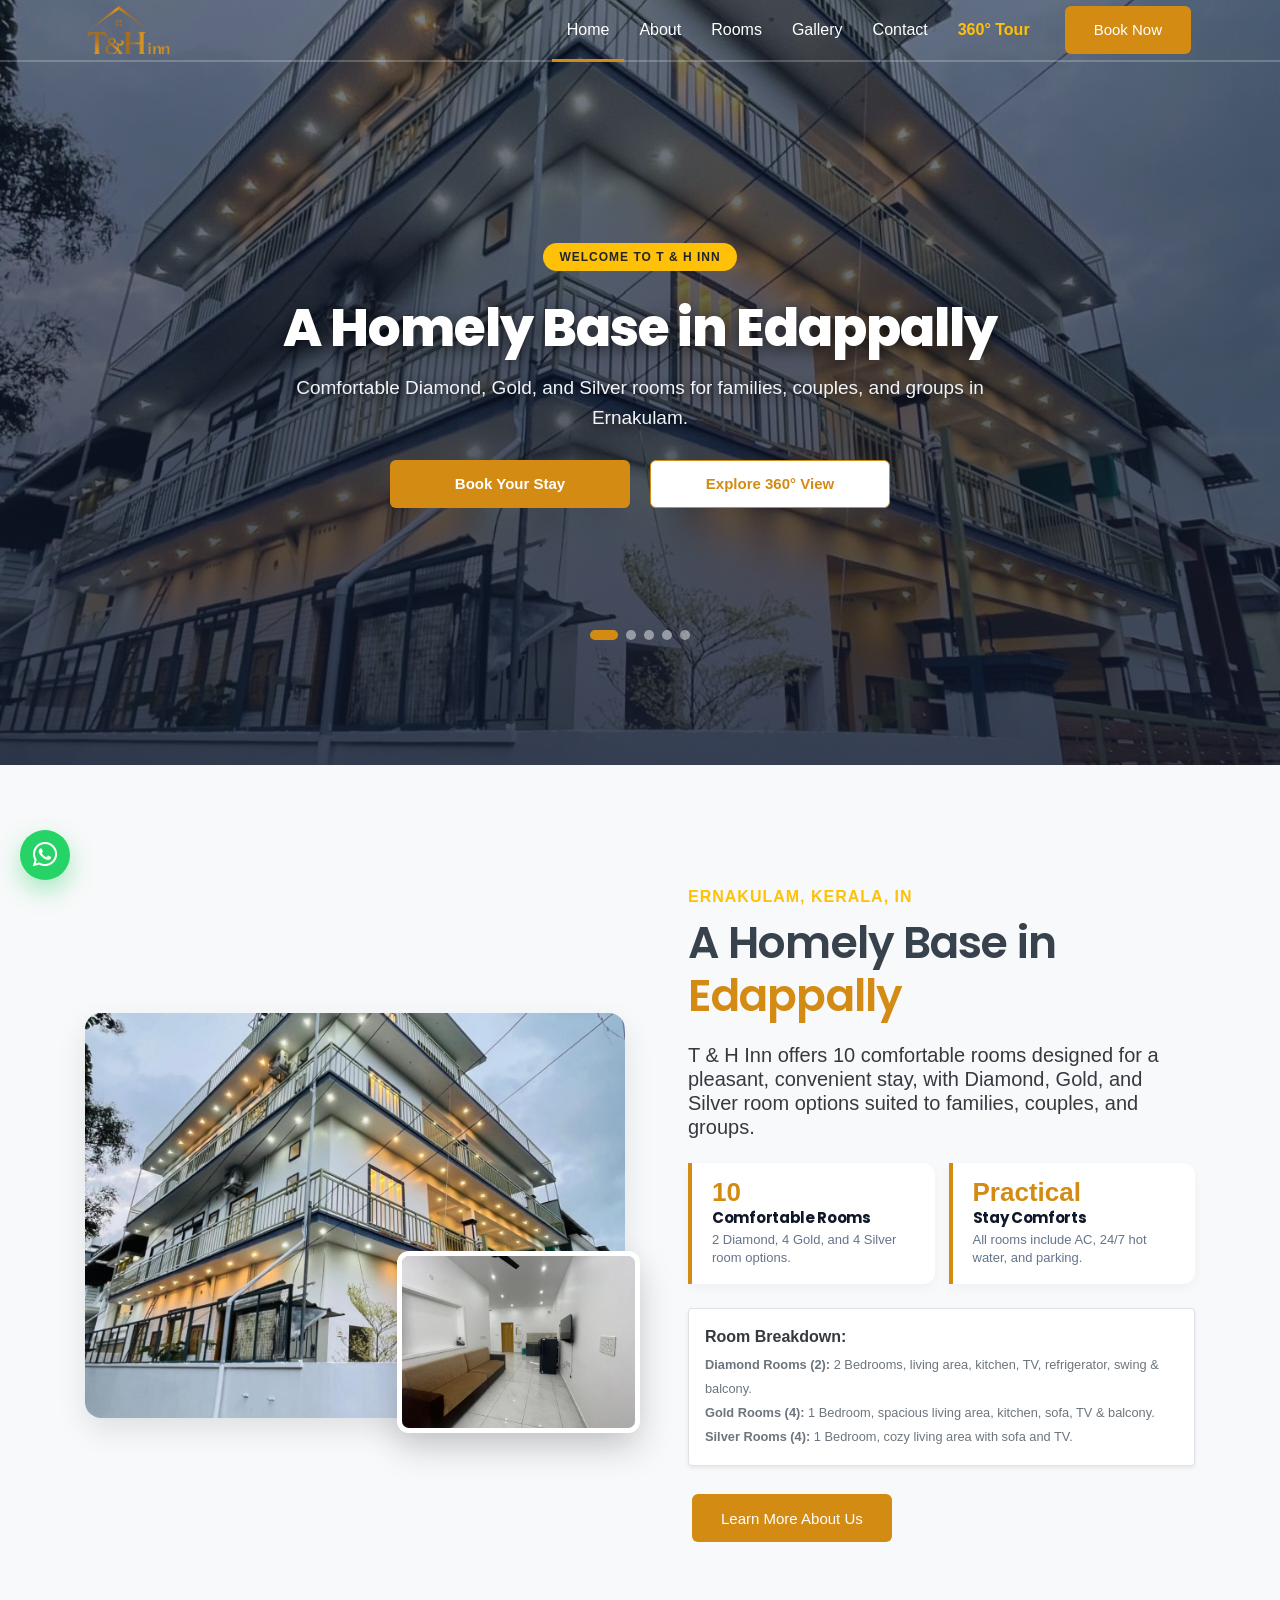
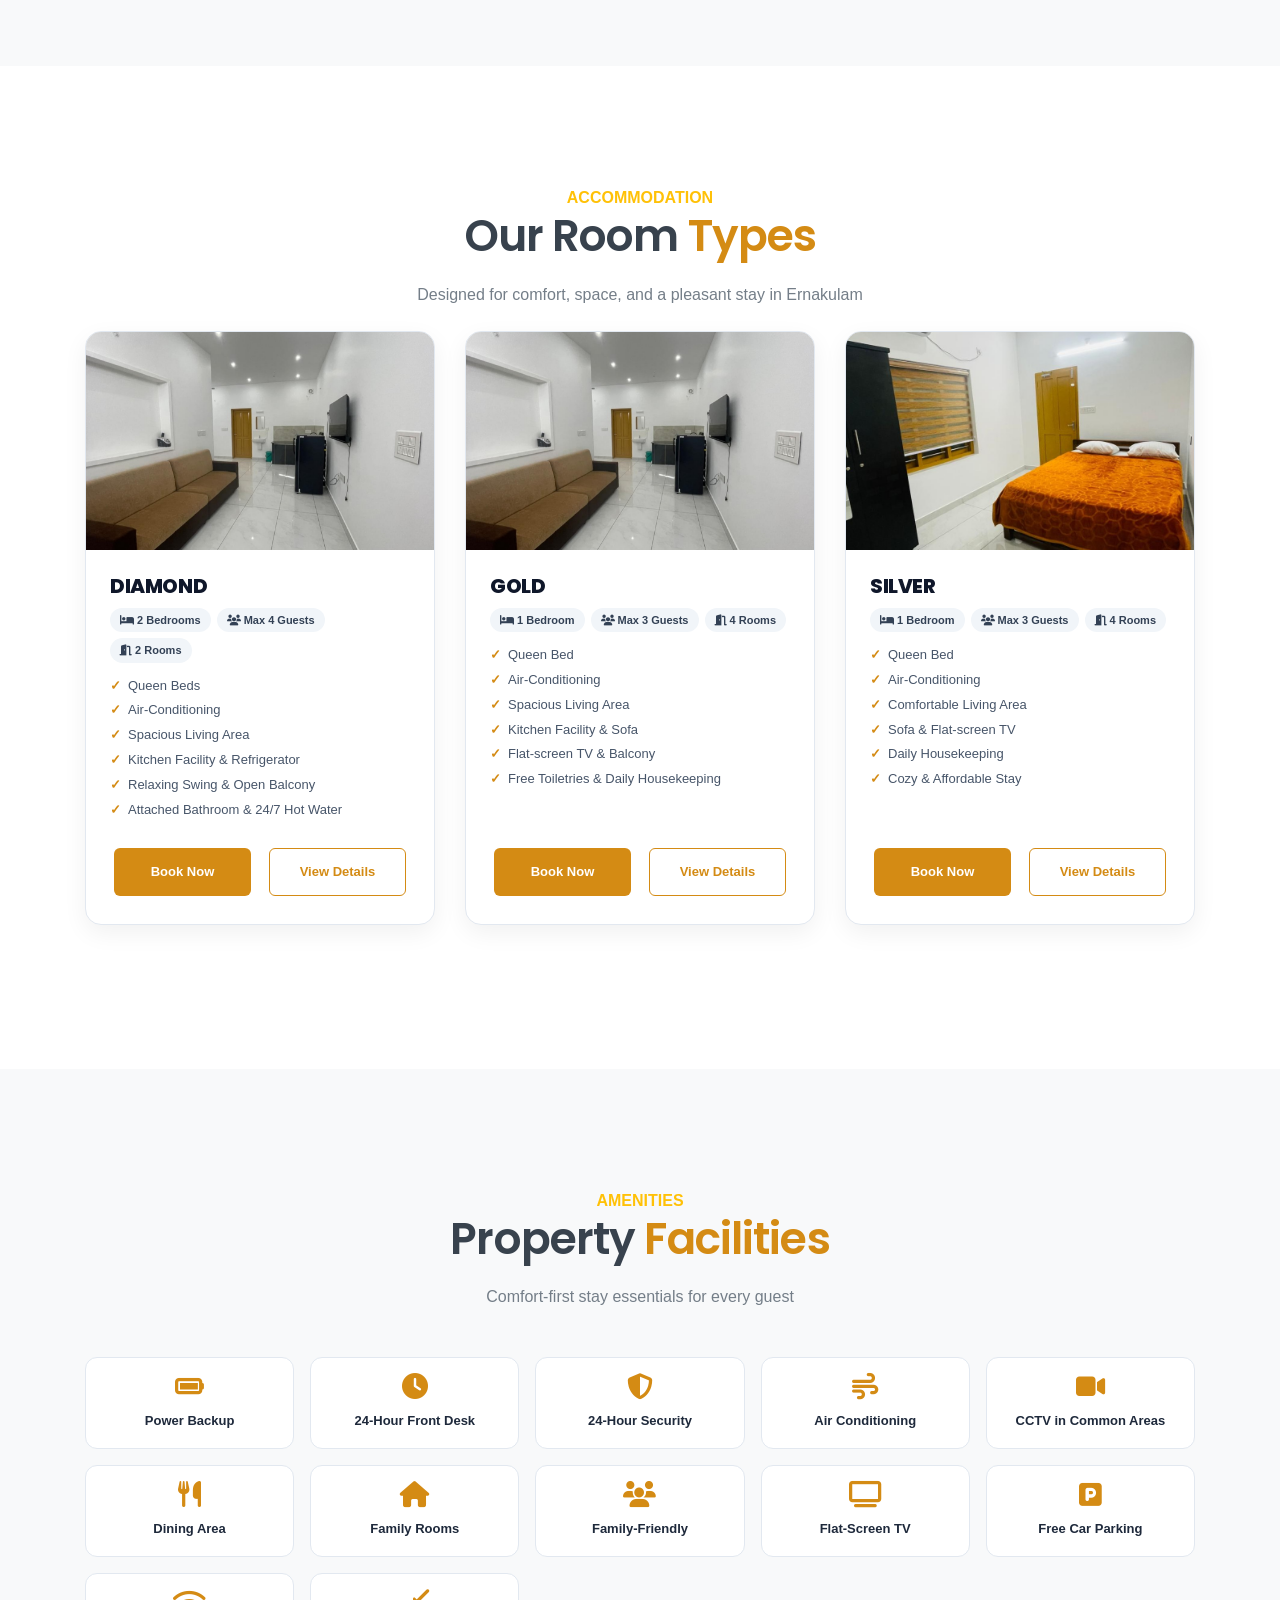
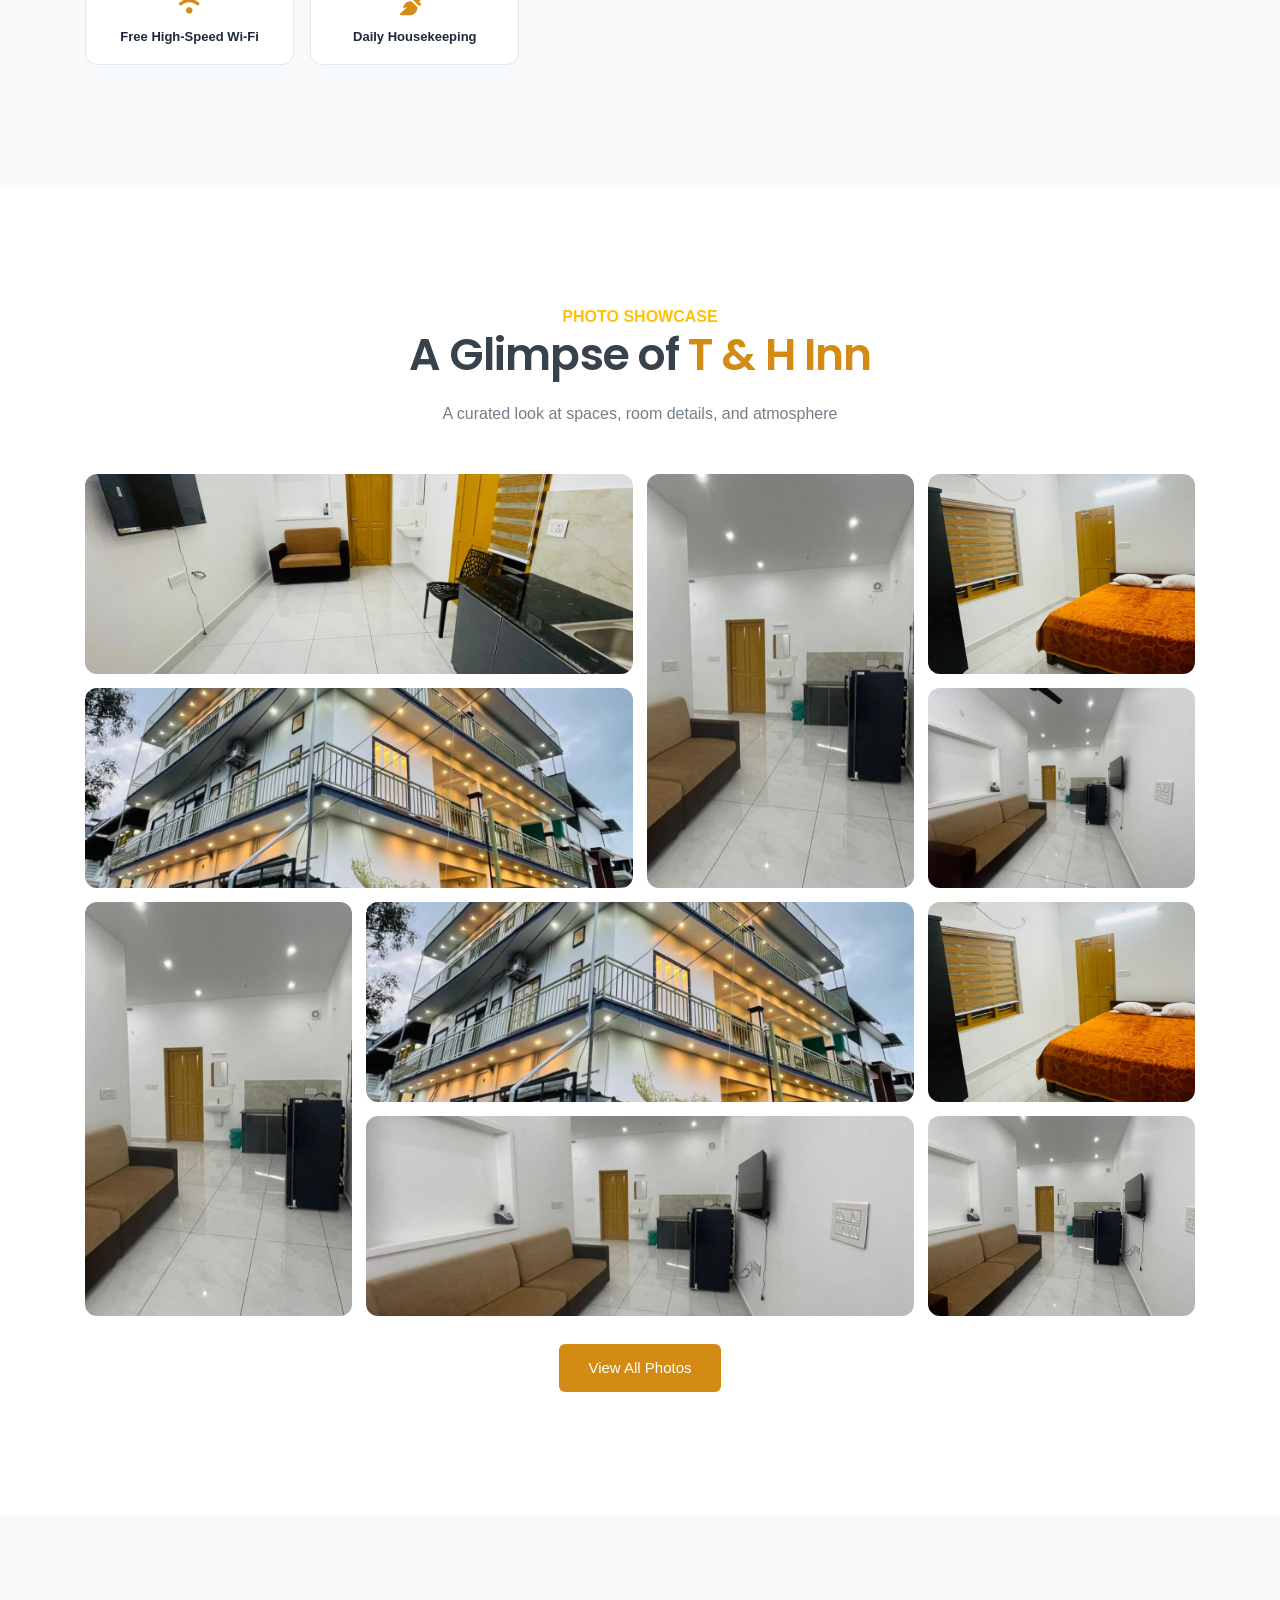
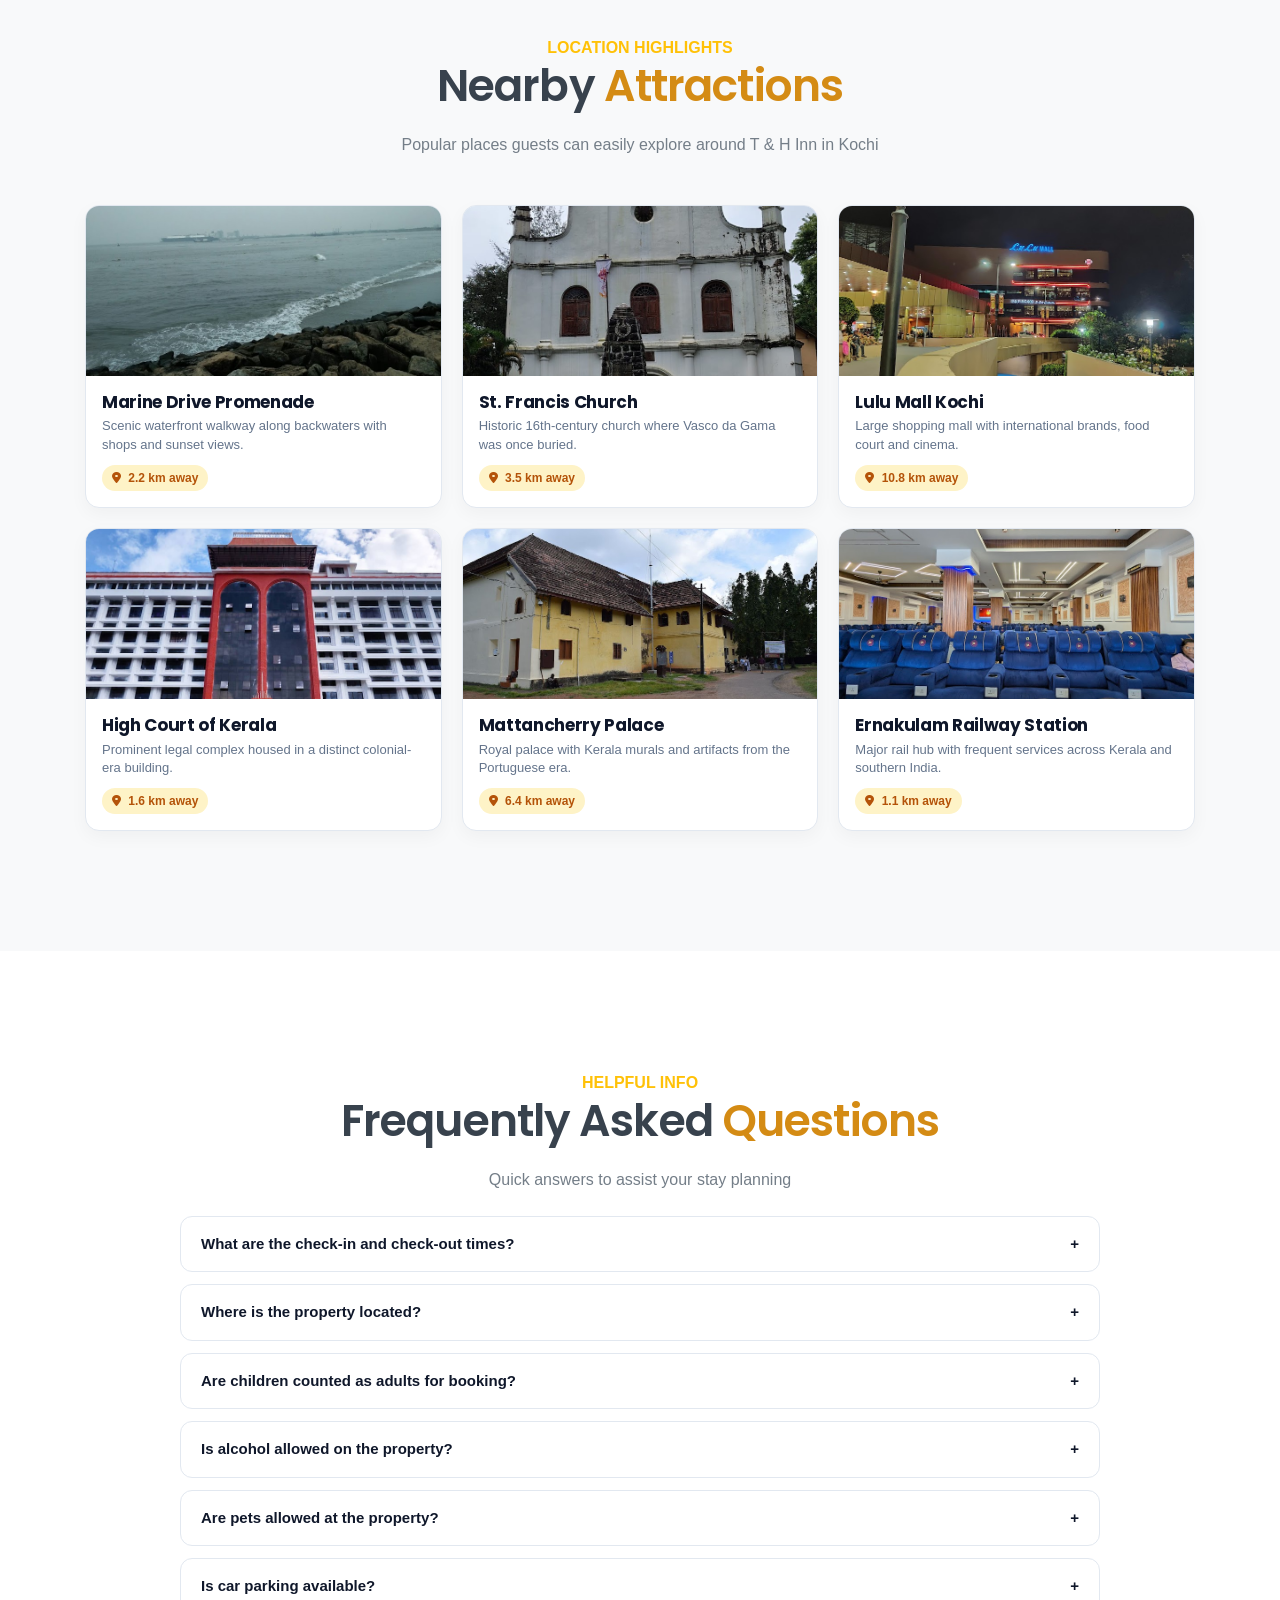
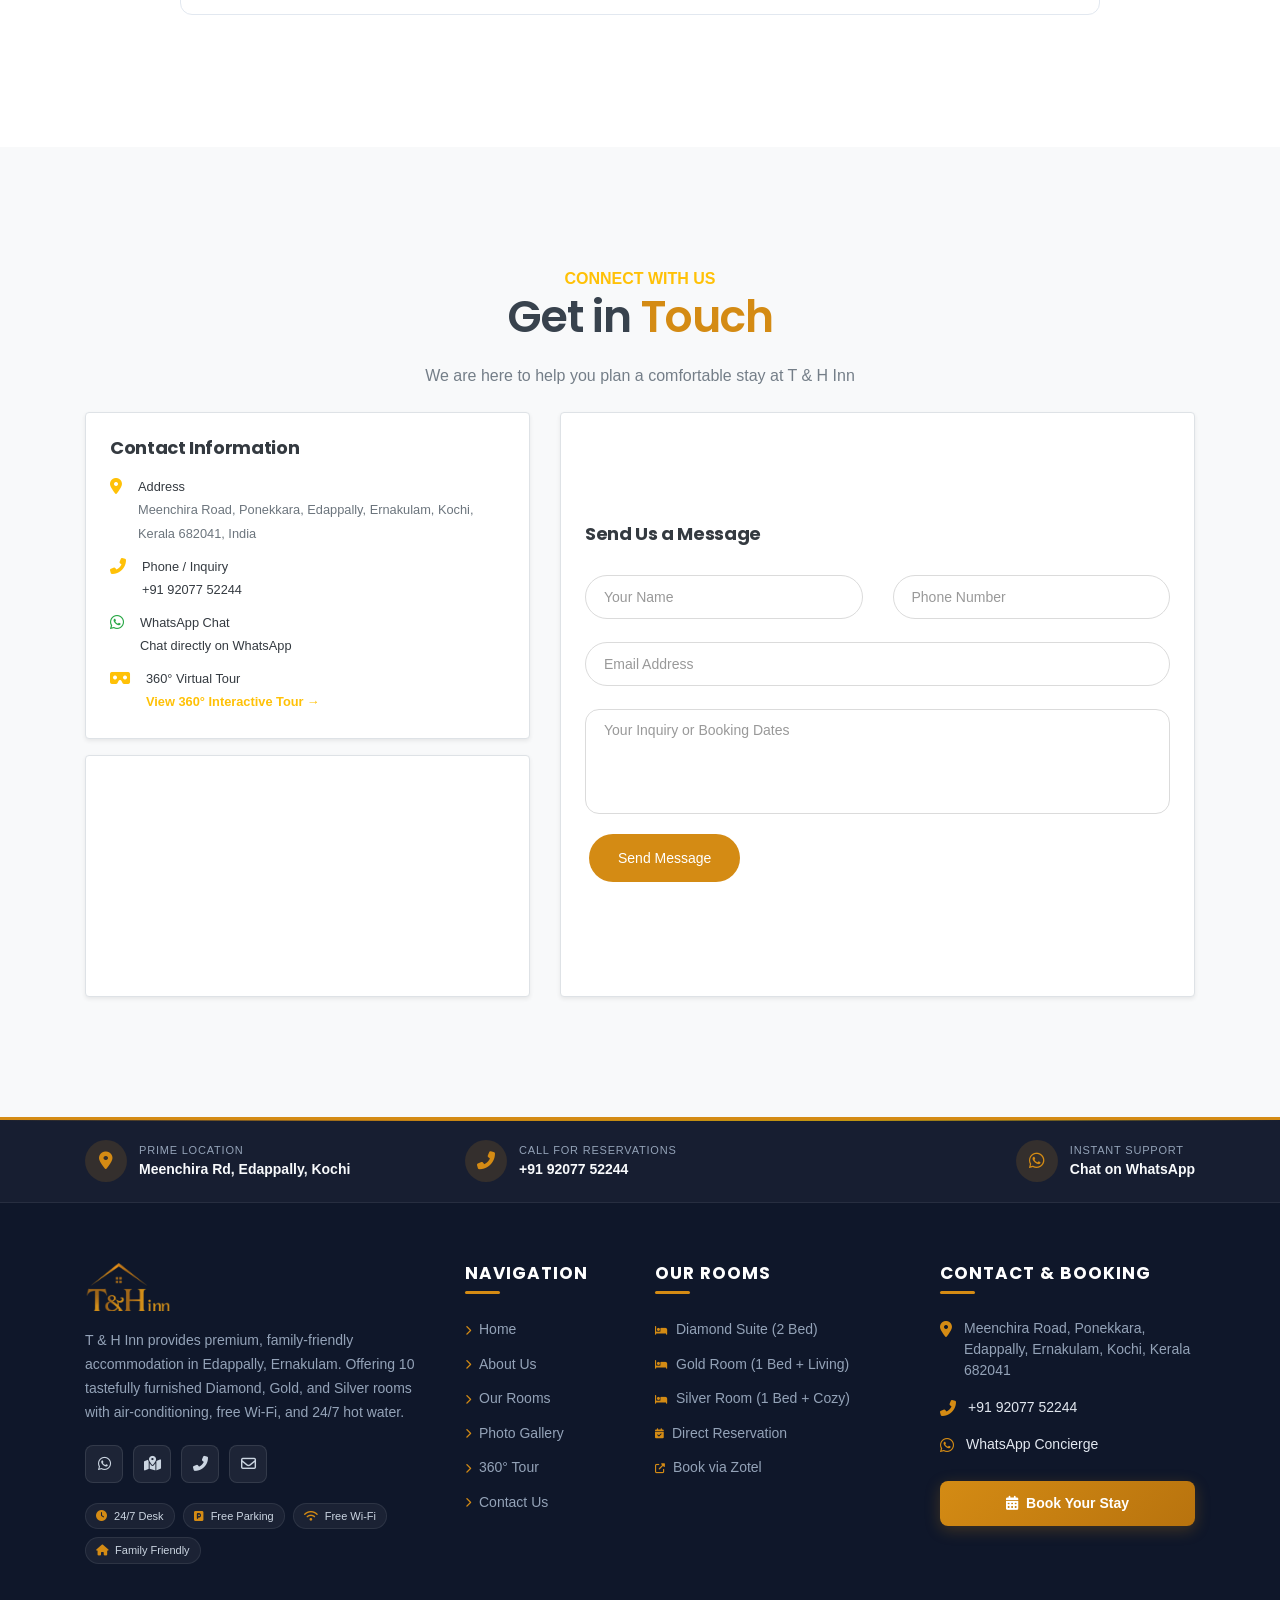
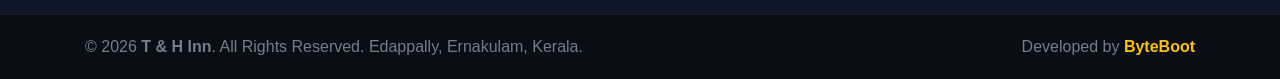
==== commit 44d29e86: "footer" ====
--- a/index.html
+++ b/index.html
@@ -111,7 +111,7 @@
             </div>
 
             <!-- Booking Card Search Bar -->
-            <div class="hero_booking_card">
+            <!-- <div class="hero_booking_card">
                 <form id="booking_form">
                     <div class="booking_fields_grid">
                         <div class="booking_field">
@@ -146,7 +146,7 @@
                         </div>
                     </div>
                 </form>
-            </div>
+            </div> -->
         </div>
     </section>
     <!--====== HEADER PART ENDS ======-->
@@ -674,42 +674,135 @@
     <!--====== CONTACT PART ENDS ======-->
 
     <!--====== FOOTER PART START ======-->
-    <section id="footer" class="footer_area bg-dark text-white">
-        <div class="footer_widget pt-80 pb-80">
+    <footer id="footer" class="footer_area">
+        <!-- Top Contact Highlights Ribbon -->
+        <div class="footer_top_bar">
+            <div class="container">
+                <div class="row align-items-center">
+                    <div class="col-lg-4 col-md-6 mb-3 mb-lg-0">
+                        <div class="footer_top_item">
+                            <i class="fas fa-map-marker-alt"></i>
+                            <div>
+                                <span>Prime Location</span>
+                                <strong>Meenchira Rd, Edappally, Kochi</strong>
+                            </div>
+                        </div>
+                    </div>
+                    <div class="col-lg-4 col-md-6 mb-3 mb-lg-0">
+                        <a href="tel:+919207752244" class="footer_top_item text-decoration-none">
+                            <i class="fas fa-phone-alt"></i>
+                            <div>
+                                <span>Call For Reservations</span>
+                                <strong>+91 92077 52244</strong>
+                            </div>
+                        </a>
+                    </div>
+                    <div class="col-lg-4 col-md-12 text-lg-right">
+                        <a href="https://wa.me/919207752244" target="_blank" rel="noopener" class="footer_top_item d-inline-flex text-decoration-none">
+                            <i class="fab fa-whatsapp"></i>
+                            <div class="text-left">
+                                <span>Instant Support</span>
+                                <strong>Chat on WhatsApp</strong>
+                            </div>
+                        </a>
+                    </div>
+                </div>
+            </div>
+        </div>
+
+        <!-- Main Footer Columns -->
+        <div class="footer_widget">
             <div class="container">
                 <div class="row">
-                    <div class="col-lg-4 col-md-6">
-                        <div class="footer_about mt-30">
-                            <a href="index.html"><img src="assets/images/logo.png" alt="T & H Inn Logo" style="max-height: 50px; width: auto;"></a>
-                            <p class="text-muted mt-3">T & H Inn offers 10 comfortable rooms in Edappally, Ernakulam, with Diamond, Gold, and Silver room categories equipped with modern amenities and a peaceful stay atmosphere.</p>
-                        </div>
-                    </div>
-                    <div class="col-lg-4 col-md-6">
-                        <div class="footer_link mt-30 w-100">
-                            <h4 class="footer_title text-white mb-3">Quick Navigation</h4>
-                            <ul class="link list-unstyled">
-                                <li><a href="index.html">Home</a></li>
-                                <li><a href="about.html">About Property</a></li>
-                                <li><a href="rooms.html">Rooms Catalog</a></li>
-                                <li><a href="gallery.html">Photo Gallery</a></li>
-                                <li><a href="360-view.html">360° Virtual Tour</a></li>
-                                <li><a href="contact.html">Contact Us</a></li>
-                                <li><a href="booking.html">Room Booking</a></li>
-                            </ul>
-                        </div>
-                    </div>
-                    <div class="col-lg-4 col-md-6">
-                        <div class="footer_subscribe mt-30">
-                            <h4 class="footer_title text-white mb-3">Location & Booking</h4>
-                            <p class="text-muted">Meenchira Road, Ponekkara, Edappally, Ernakulam, Kochi, Kerala 682041</p>
-                            <a href="booking.html" class="main-btn mt-2">Book Room Now</a>
-                        </div>
-                    </div>
-                </div>
-            </div>
-            <p class="text-center text-muted small mt-5 mb-0">&copy; 2026 T & H Inn. All Rights Reserved.</p>
-        </div>
-    </section>
+                    <!-- Brand Column -->
+                    <div class="col-lg-4 col-md-6 mb-4 mb-lg-0">
+                        <div class="footer_about">
+                            <a href="index.html">
+                                <img src="assets/images/logo.png" alt="T & H Inn Logo" style="max-height: 48px; width: auto;">
+                            </a>
+                            <p>T & H Inn provides premium, family-friendly accommodation in Edappally, Ernakulam. Offering 10 tastefully furnished Diamond, Gold, and Silver rooms with air-conditioning, free Wi-Fi, and 24/7 hot water.</p>
+
+                            <div class="footer_social_links">
+                                <a href="https://wa.me/919207752244" target="_blank" rel="noopener" class="footer_social_btn" aria-label="WhatsApp"><i class="fab fa-whatsapp"></i></a>
+                                <a href="https://maps.google.com/?q=T+%26+H+Inn+Edappally" target="_blank" rel="noopener" class="footer_social_btn" aria-label="Location Map"><i class="fas fa-map-marked-alt"></i></a>
+                                <a href="tel:+919207752244" class="footer_social_btn" aria-label="Call Us"><i class="fas fa-phone-alt"></i></a>
+                                <a href="contact.html" class="footer_social_btn" aria-label="Email Us"><i class="far fa-envelope"></i></a>
+                            </div>
+
+                            <div class="footer_trust_badges">
+                                <span class="footer_badge"><i class="fas fa-clock"></i> 24/7 Desk</span>
+                                <span class="footer_badge"><i class="fas fa-parking"></i> Free Parking</span>
+                                <span class="footer_badge"><i class="fas fa-wifi"></i> Free Wi-Fi</span>
+                                <span class="footer_badge"><i class="fas fa-home"></i> Family Friendly</span>
+                            </div>
+                        </div>
+                    </div>
+
+                    <!-- Quick Navigation -->
+                    <div class="col-lg-2 col-md-6 mb-4 mb-lg-0">
+                        <h4 class="footer_title">Navigation</h4>
+                        <ul class="footer_nav_list">
+                            <li><a href="index.html"><i class="fas fa-chevron-right"></i> Home</a></li>
+                            <li><a href="about.html"><i class="fas fa-chevron-right"></i> About Us</a></li>
+                            <li><a href="rooms.html"><i class="fas fa-chevron-right"></i> Our Rooms</a></li>
+                            <li><a href="gallery.html"><i class="fas fa-chevron-right"></i> Photo Gallery</a></li>
+                            <li><a href="360-view.html"><i class="fas fa-chevron-right"></i> 360° Tour</a></li>
+                            <li><a href="contact.html"><i class="fas fa-chevron-right"></i> Contact Us</a></li>
+                        </ul>
+                    </div>
+
+                    <!-- Room Types -->
+                    <div class="col-lg-3 col-md-6 mb-4 mb-lg-0">
+                        <h4 class="footer_title">Our Rooms</h4>
+                        <ul class="footer_nav_list">
+                            <li><a href="room-diamond.html"><i class="fas fa-bed"></i> Diamond Suite (2 Bed)</a></li>
+                            <li><a href="room-gold.html"><i class="fas fa-bed"></i> Gold Room (1 Bed + Living)</a></li>
+                            <li><a href="room-silver.html"><i class="fas fa-bed"></i> Silver Room (1 Bed + Cozy)</a></li>
+                            <li><a href="booking.html"><i class="fas fa-calendar-check"></i> Direct Reservation</a></li>
+                            <li><a href="https://www.zotel.ai/hotels/t-hin" target="_blank" rel="noopener"><i class="fas fa-external-link-alt"></i> Book via Zotel</a></li>
+                        </ul>
+                    </div>
+
+                    <!-- Location & Contact -->
+                    <div class="col-lg-3 col-md-6">
+                        <h4 class="footer_title">Contact & Booking</h4>
+                        <ul class="footer_contact_info">
+                            <li>
+                                <i class="fas fa-map-marker-alt"></i>
+                                <span>Meenchira Road, Ponekkara, Edappally, Ernakulam, Kochi, Kerala 682041</span>
+                            </li>
+                            <li>
+                                <i class="fas fa-phone-alt"></i>
+                                <a href="tel:+919207752244">+91 92077 52244</a>
+                            </li>
+                            <li>
+                                <i class="fab fa-whatsapp"></i>
+                                <a href="https://wa.me/919207752244" target="_blank" rel="noopener">WhatsApp Concierge</a>
+                            </li>
+                        </ul>
+
+                        <a href="booking.html" class="footer_btn_cta">
+                            <i class="fas fa-calendar-alt"></i> Book Your Stay
+                        </a>
+                    </div>
+                </div>
+            </div>
+        </div>
+
+        <!-- Bottom Copyright -->
+        <div class="footer_bottom">
+            <div class="container">
+                <div class="row align-items-center">
+                    <div class="col-md-6 text-center text-md-left">
+                        <p class="mb-0">&copy; 2026 <strong>T & H Inn</strong>. All Rights Reserved. Edappally, Ernakulam, Kerala.</p>
+                    </div>
+                    <div class="col-md-6 text-center text-md-right mt-2 mt-md-0">
+                        <p class="mb-0">Developed by <strong class="text-warning">ByteBoot</strong></p>
+                    </div>
+                </div>
+            </div>
+        </div>
+    </footer>
     <!--====== FOOTER PART ENDS ======-->
 
     <!-- Lightbox Modal Container -->
--- a/assets/css/style.css
+++ b/assets/css/style.css
@@ -1755,115 +1755,285 @@
 /*===========================
         11.FOOTER css 
 ===========================*/
+/*===========================
+        11. FOOTER css (PROFESSIONAL LUXURY STYLE)
+===========================*/
 .footer_area {
-  background-color: #38424D;
+  background: #0f172a;
+  color: #cbd5e1;
+  position: relative;
+  font-size: 15px;
+  border-top: 3px solid #D48B14;
+  overflow: hidden;
+}
+
+.footer_area::before {
+  content: '';
+  position: absolute;
+  top: 0;
+  left: 0;
+  right: 0;
+  height: 1px;
+  background: linear-gradient(90deg, transparent, #f59e0b, #eab308, transparent);
+  opacity: 0.8;
+}
+
+.footer_top_bar {
+  background: rgba(255, 255, 255, 0.03);
+  border-bottom: 1px solid rgba(255, 255, 255, 0.07);
+  padding: 20px 0;
+}
+
+.footer_top_item {
+  display: flex;
+  align-items: center;
+  gap: 12px;
+  color: #e2e8f0;
+}
+
+.footer_top_item i {
+  width: 42px;
+  height: 42px;
+  border-radius: 50%;
+  background: rgba(212, 139, 20, 0.15);
+  color: #D48B14;
+  display: flex;
+  align-items: center;
+  justify-content: center;
+  font-size: 18px;
+  flex-shrink: 0;
+  transition: all 0.3s ease;
+}
+
+.footer_top_item:hover i {
+  background: #D48B14;
+  color: #fff;
+  transform: translateY(-2px);
+  box-shadow: 0 4px 12px rgba(212, 139, 20, 0.3);
+}
+
+.footer_top_item div span {
+  display: block;
+  font-size: 11px;
+  text-transform: uppercase;
+  letter-spacing: 0.8px;
+  color: #94a3b8;
+}
+
+.footer_top_item div strong {
+  font-size: 14px;
+  color: #f8fafc;
+}
+
+.footer_widget {
+  padding-top: 60px;
+  padding-bottom: 50px;
+}
+
+.footer_title {
+  font-size: 17px;
+  font-weight: 700;
+  color: #ffffff !important;
+  text-transform: uppercase;
+  letter-spacing: 1px;
+  margin-bottom: 24px;
+  position: relative;
+  padding-bottom: 10px;
+}
+
+.footer_title::after {
+  content: '';
+  position: absolute;
+  left: 0;
+  bottom: 0;
+  width: 35px;
+  height: 3px;
+  background: #D48B14;
+  border-radius: 2px;
 }
 
 .footer_about p {
-  color: #fff;
-  margin-top: 25px;
-}
-
-.footer_about .social li {
-  display: inline-block;
-  margin-top: 35px;
-}
-
-.footer_about .social li + li {
-  margin-left: 15px;
-}
-
-.footer_about .social li a {
-  width: 35px;
-  height: 35px;
-  line-height: 35px;
-  text-align: center;
-  font-size: 18px;
-  color: #fff;
-  border-radius: 5px;
-}
-
-.footer_about .social li .social_1 {
-  background-color: #4977D9;
-}
-
-.footer_about .social li .social_2 {
-  background-color: #55ACEE;
-}
-
-.footer_about .social li .social_3 {
-  background-color: #E4405F;
-}
-
-.footer_about .social li .social_4 {
-  background-color: #0077B5;
-}
-
-.footer_title {
-  font-size: 24px;
+  color: #94a3b8 !important;
+  line-height: 1.7;
+  margin-top: 18px;
+  font-size: 14px;
+}
+
+.footer_social_links {
+  display: flex;
+  gap: 10px;
+  margin-top: 20px;
+}
+
+.footer_social_btn {
+  width: 38px;
+  height: 38px;
+  border-radius: 8px;
+  background: rgba(255, 255, 255, 0.06);
+  border: 1px solid rgba(255, 255, 255, 0.1);
+  color: #cbd5e1;
+  display: flex;
+  align-items: center;
+  justify-content: center;
+  font-size: 15px;
+  transition: all 0.3s ease;
+  text-decoration: none !important;
+}
+
+.footer_social_btn:hover {
+  background: #D48B14;
+  color: #fff !important;
+  border-color: #D48B14;
+  transform: translateY(-3px);
+  box-shadow: 0 4px 12px rgba(212, 139, 20, 0.3);
+}
+
+.footer_trust_badges {
+  display: flex;
+  flex-wrap: wrap;
+  gap: 8px;
+  margin-top: 20px;
+}
+
+.footer_badge {
+  font-size: 11px;
+  padding: 4px 10px;
+  border-radius: 20px;
+  background: rgba(255, 255, 255, 0.05);
+  border: 1px solid rgba(255, 255, 255, 0.08);
+  color: #cbd5e1;
   font-weight: 500;
-  color: #fff;
+}
+
+.footer_badge i {
+  color: #D48B14;
+  margin-right: 4px;
+}
+
+.footer_nav_list {
+  list-style: none;
+  padding: 0;
+  margin: 0;
+}
+
+.footer_nav_list li {
+  margin-bottom: 12px;
+}
+
+.footer_nav_list li a {
+  color: #94a3b8;
+  text-decoration: none;
+  font-size: 14px;
+  transition: all 0.25s ease;
+  display: inline-flex;
+  align-items: center;
+}
+
+.footer_nav_list li a i {
+  font-size: 10px;
+  margin-right: 8px;
+  color: #D48B14;
+  transition: transform 0.25s ease;
+}
+
+.footer_nav_list li a:hover {
+  color: #f8fafc;
+  transform: translateX(4px);
+}
+
+.footer_nav_list li a:hover i {
+  transform: translateX(2px);
+  color: #f59e0b;
+}
+
+.footer_contact_info {
+  list-style: none;
+  padding: 0;
+  margin: 0;
+}
+
+.footer_contact_info li {
+  display: flex;
+  gap: 12px;
+  margin-bottom: 16px;
+  color: #94a3b8;
+  font-size: 14px;
+  line-height: 1.5;
+}
+
+.footer_contact_info li i {
+  color: #D48B14;
+  font-size: 16px;
+  margin-top: 3px;
+  flex-shrink: 0;
+}
+
+.footer_contact_info li a {
+  color: #e2e8f0;
+  text-decoration: none;
+  transition: color 0.2s ease;
+}
+
+.footer_contact_info li a:hover {
+  color: #D48B14;
+}
+
+.footer_btn_cta {
+  display: inline-flex;
+  align-items: center;
+  justify-content: center;
+  gap: 8px;
+  background: linear-gradient(135deg, #D48B14 0%, #b8730e 100%);
+  color: #fff !important;
+  font-weight: 600;
+  font-size: 14px;
+  padding: 12px 24px;
+  border-radius: 8px;
+  text-decoration: none !important;
+  box-shadow: 0 4px 15px rgba(212, 139, 20, 0.25);
+  transition: all 0.3s ease;
+  width: 100%;
+  margin-top: 10px;
+}
+
+.footer_btn_cta:hover {
+  background: linear-gradient(135deg, #e59719 0%, #c97f10 100%);
+  transform: translateY(-2px);
+  box-shadow: 0 6px 20px rgba(212, 139, 20, 0.4);
+}
+
+.footer_bottom {
+  background: #090d16;
+  padding: 20px 0;
+  border-top: 1px solid rgba(255, 255, 255, 0.06);
+  font-size: 13px;
+  color: #64748b;
+}
+
+.footer_bottom a {
+  color: #94a3b8;
+  text-decoration: none;
+  transition: color 0.2s ease;
+}
+
+.footer_bottom a:hover {
+  color: #D48B14;
+}
+
+.footer_bottom_links {
+  display: flex;
+  gap: 15px;
+  justify-content: flex-end;
 }
 
 @media (max-width: 767px) {
-  .footer_title {
-    font-size: 20px;
-  }
-}
-
-.footer_link {
-  width: 50%;
-}
-
-.footer_link .link {
-  padding-top: 30px;
-}
-
-.footer_link .link li {
-  margin-top: 15px;
-}
-
-.footer_link .link li a {
-  font-size: 16px;
-  color: #fff;
-  -webkit-transition: all 0.3s ease-out 0s;
-  transition: all 0.3s ease-out 0s;
-}
-
-.footer_link .link li a:hover {
-  color: #D48B14;
-}
-
-.footer_subscribe p {
-  color: #fff;
-  margin-top: 45px;
-}
-
-.footer_subscribe .subscribe_form {
-  position: relative;
-  margin-top: 30px;
-}
-
-.footer_subscribe .subscribe_form input {
-  width: 100%;
-  height: 60px;
-  border-radius: 5px;
-  padding: 0 25px;
-  border: 0;
-  color: #38424D;
-}
-
-.footer_subscribe .subscribe_form button {
-  height: 40px;
-  width: 40px;
-  border: 0;
-  font-size: 28px;
-  color: #fff;
-  background-color: #D48B14;
-  border-radius: 5px;
-  position: absolute;
-  right: 10px;
-  top: 10px;
+  .footer_bottom_links {
+    justify-content: center;
+    margin-top: 10px;
+  }
+  .footer_bottom {
+    text-align: center;
+  }
 }
 
 /*===== BACK TO TOP =====*/
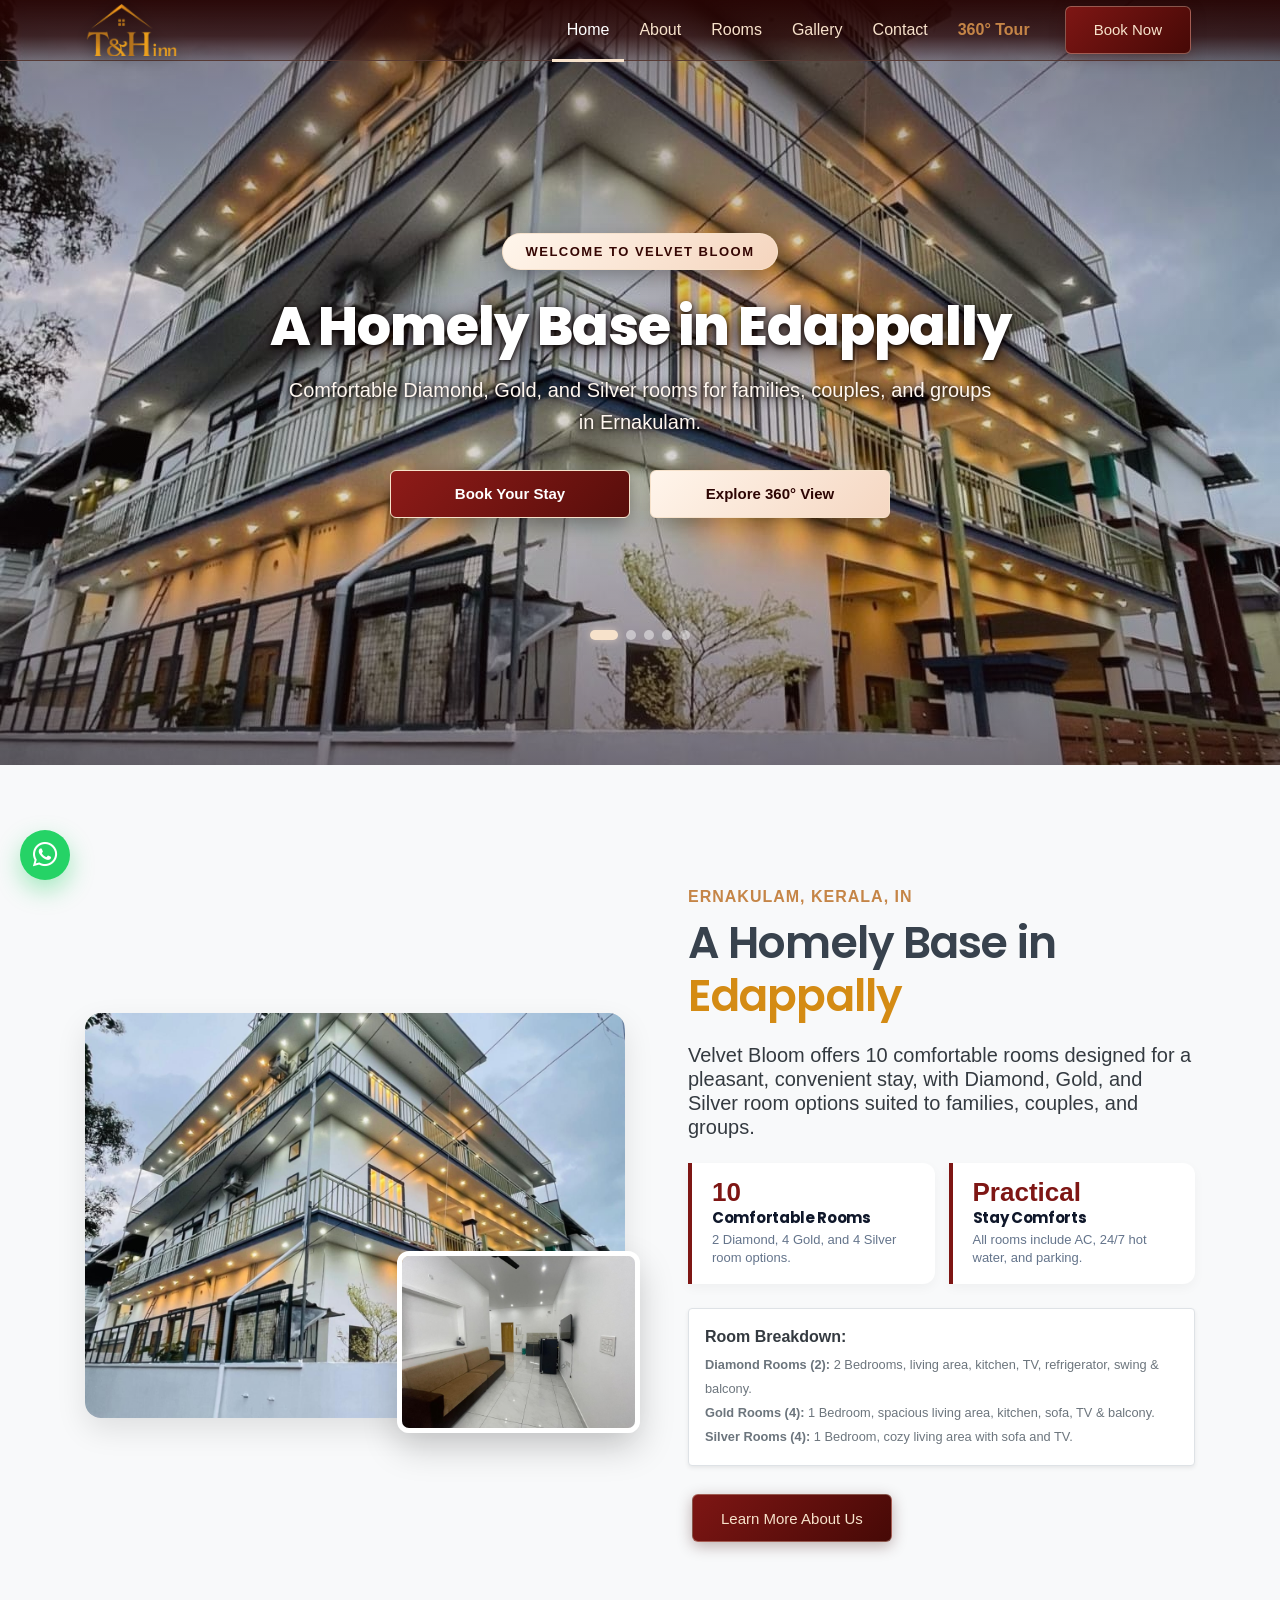
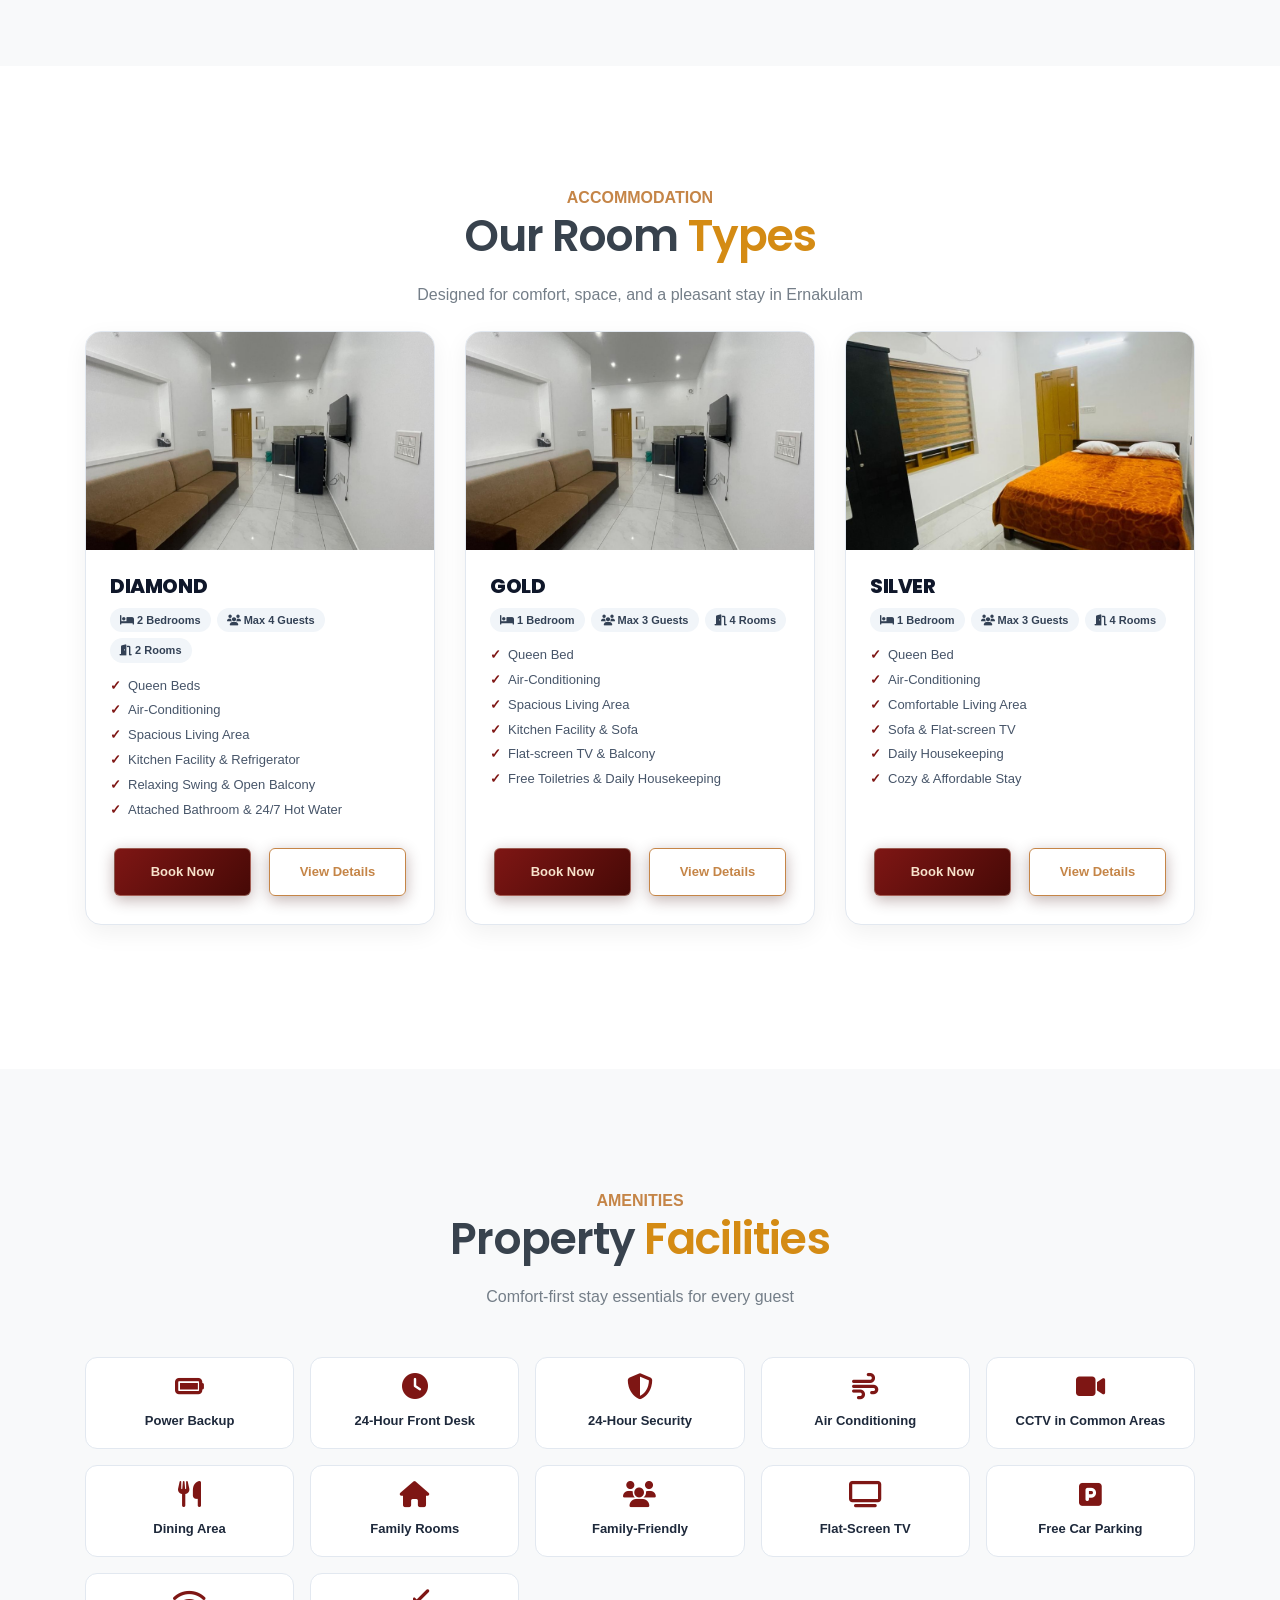
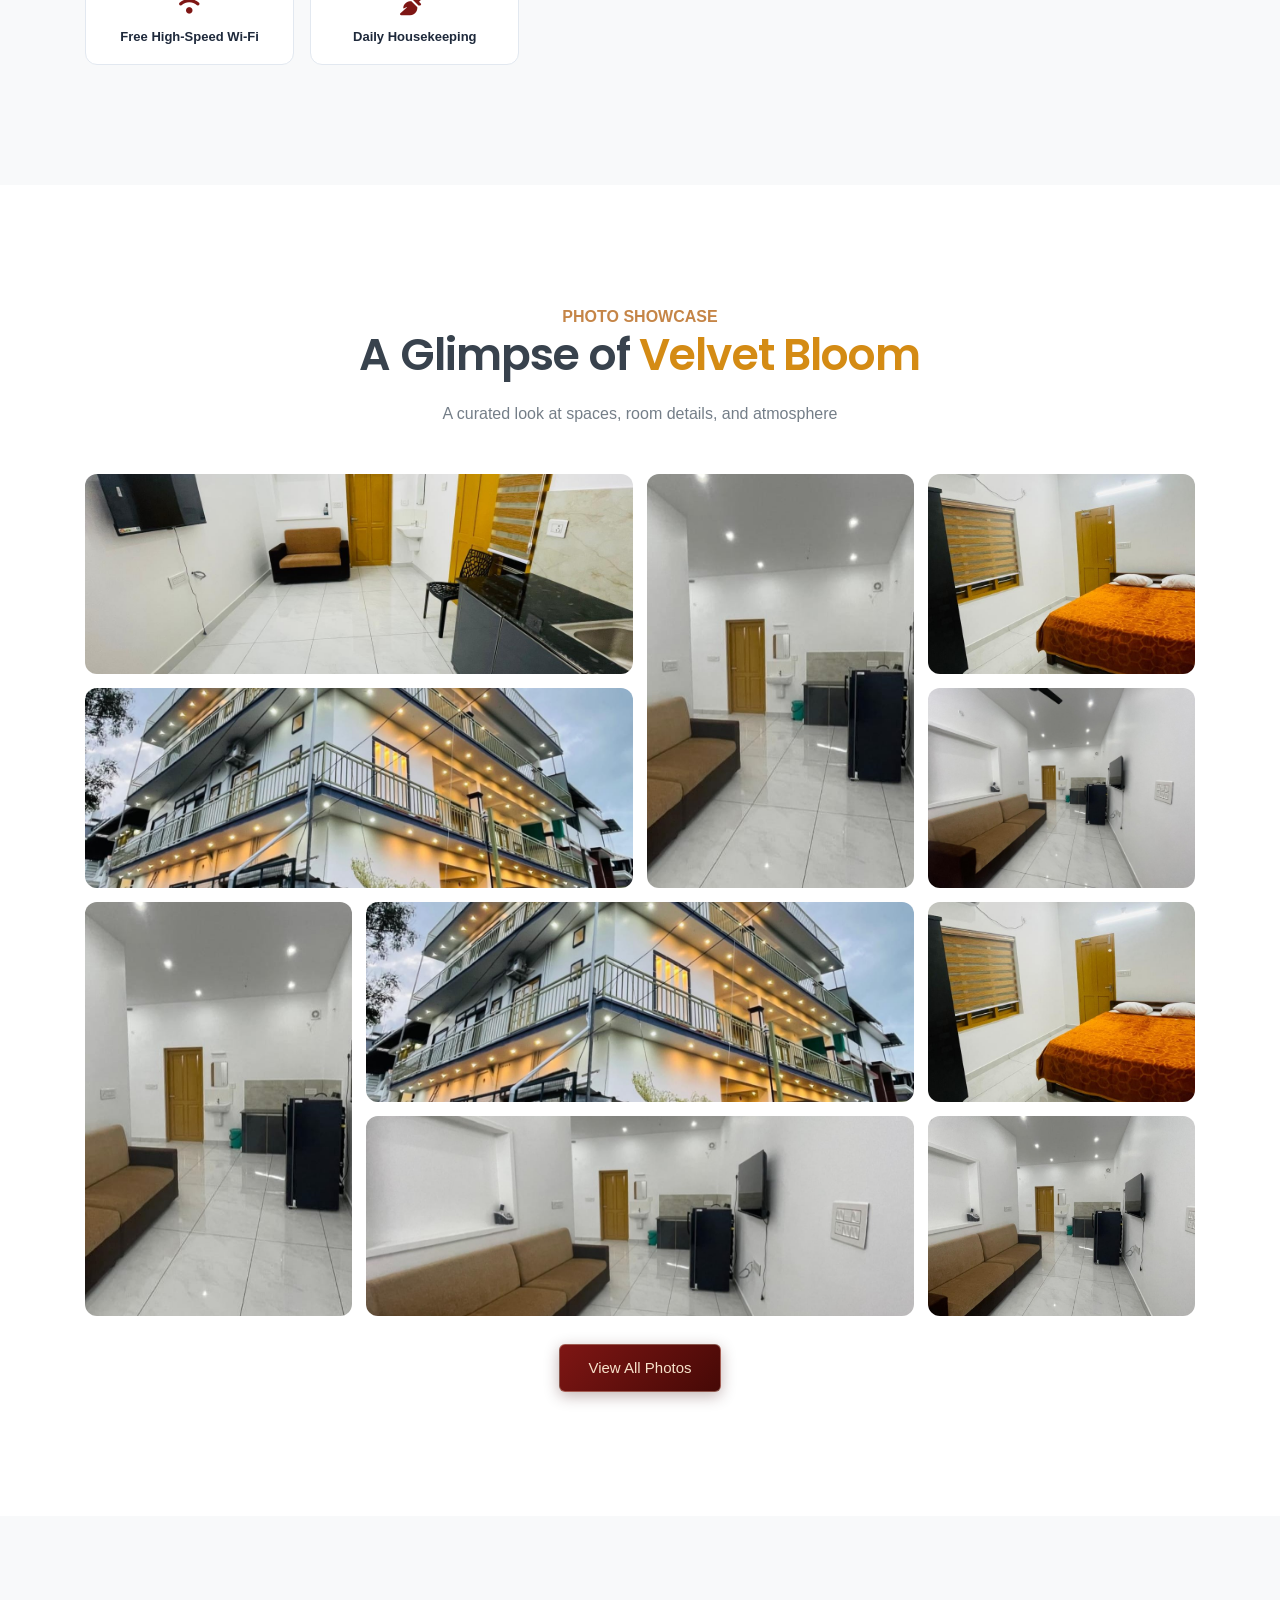
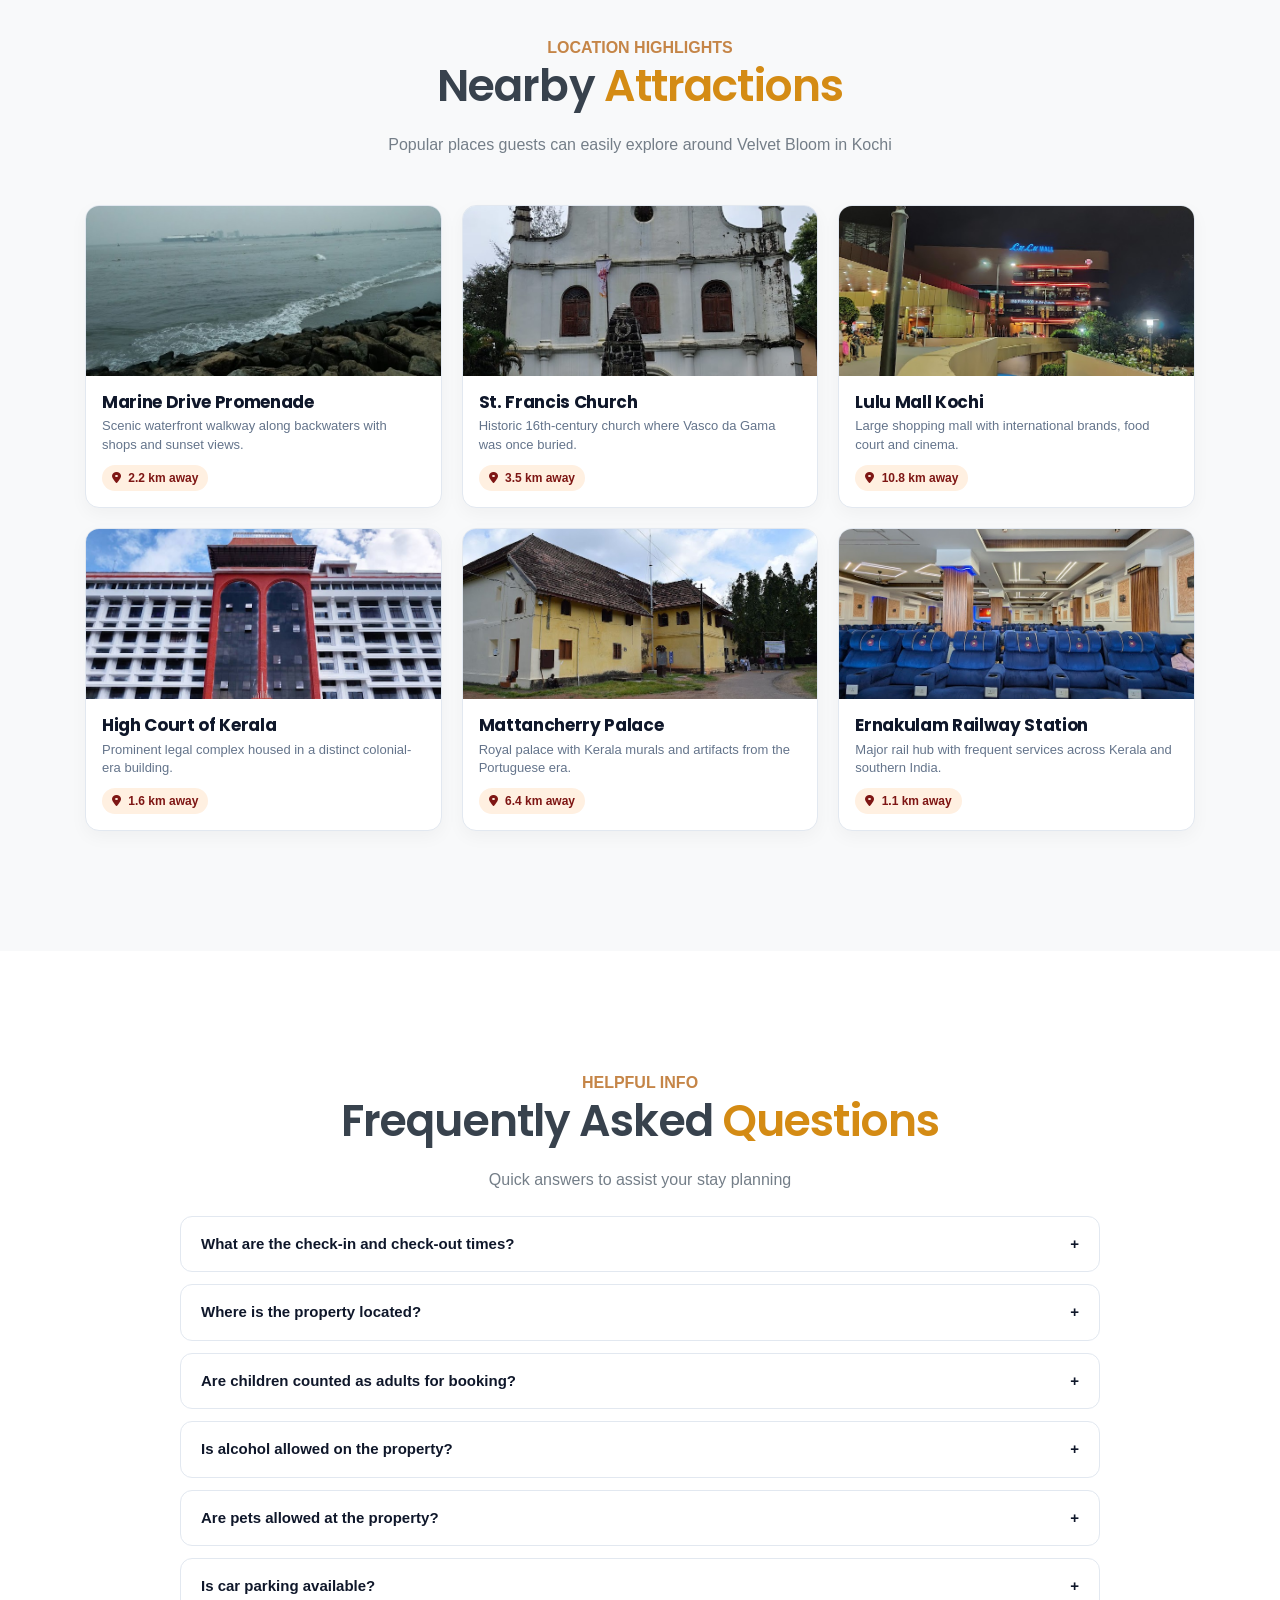
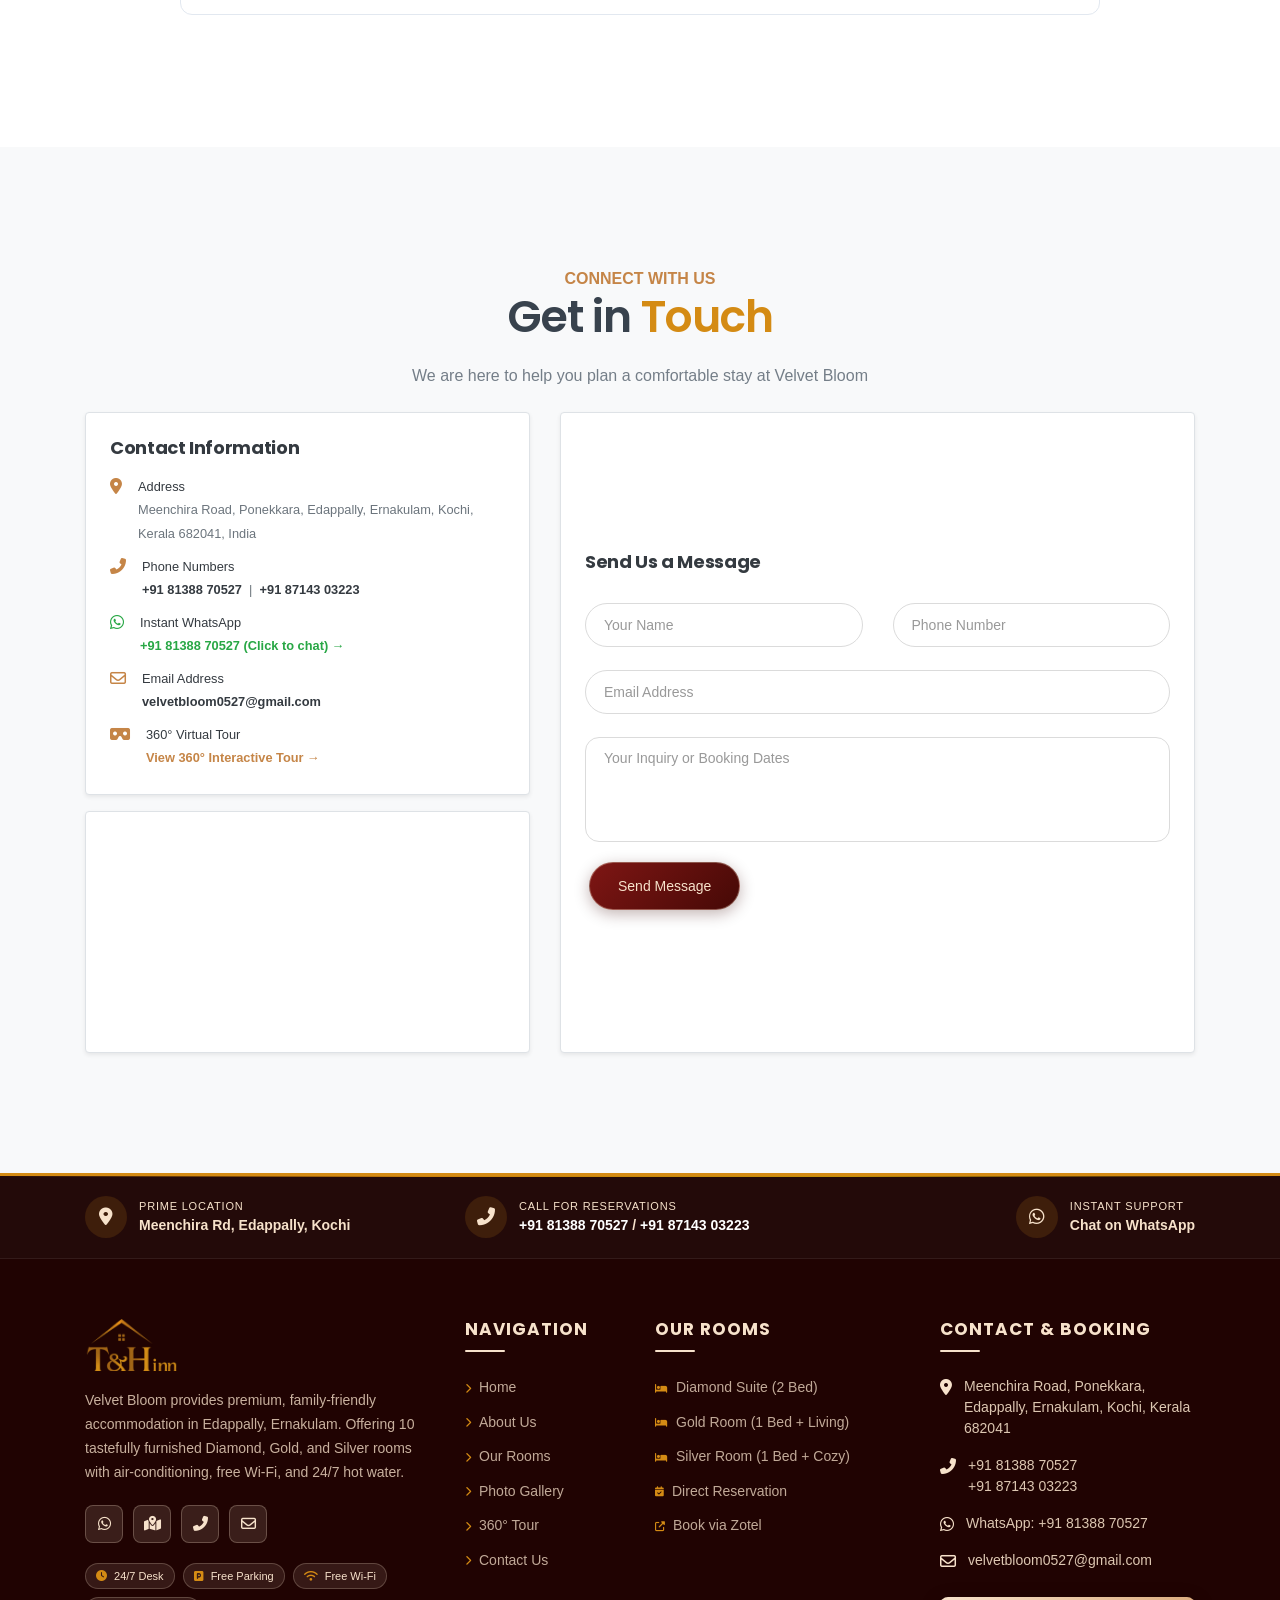
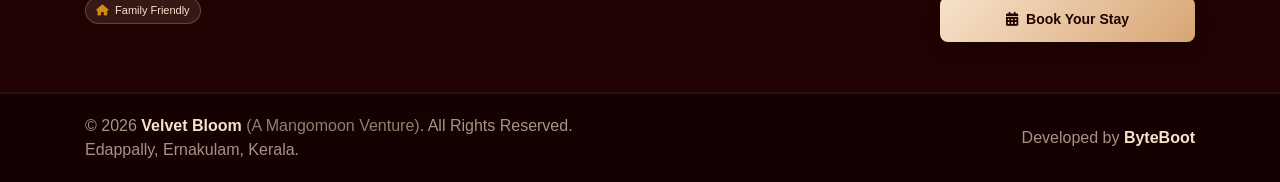
==== commit 1b40c1cd: "Rebrand to Velvet Bloom, update theme colors to logo palette, and update contact details" ====
--- a/index.html
+++ b/index.html
@@ -3,9 +3,32 @@
 
 <head>
     <meta charset="utf-8">
-    <title>T & H Inn | Official Website | Edappally, Ernakulam, Kerala</title>
-    <meta name="description" content="T & H Inn offers 10 comfortable rooms (Diamond, Gold, Silver) designed for a pleasant and convenient stay in Edappally, Ernakulam. Equipped with AC, hot water, free parking, and Wi-Fi.">
+    <title>Velvet Bloom | Homestay & Rooms in Edappally, Ernakulam, Kerala</title>
+    <meta name="description" content="Velvet Bloom offers 10 luxury & comfortable rooms (Diamond 2BHK, Gold 1BHK, Silver Suites) in Edappally, Ernakulam. Equipped with AC, 24/7 hot water, free parking, and Wi-Fi near Lulu Mall & Amrita Hospital.">
+    <meta name="keywords" content="Velvet Bloom, rooms in Edappally, homestay Ernakulam, hotel Kochi, Diamond room Edappally, Gold room Edappally, Silver room Ernakulam, accommodation near Lulu Mall, rooms near Amrita Hospital, family homestay Kochi, budget stay Ernakulam">
     <meta name="viewport" content="width=device-width, initial-scale=1">
+    <meta name="robots" content="index, follow, max-image-preview:large, max-snippet:-1, max-video-preview:-1">
+    <meta name="author" content="Velvet Bloom">
+
+    <!--====== Open Graph / Social Media ======-->
+    <meta property="og:locale" content="en_IN">
+    <meta property="og:type" content="website">
+    <meta property="og:title" content="Velvet Bloom | Homestay & Rooms in Edappally, Ernakulam, Kerala">
+    <meta property="og:description" content="Book 10 clean, comfortable Diamond, Gold, and Silver rooms in Edappally with AC, hot water, free parking & Wi-Fi. Perfect for families, couples & groups in Ernakulam, Kochi.">
+    <meta property="og:site_name" content="Velvet Bloom">
+    <meta property="og:image" content="assets/images/about-main.jpg">
+
+    <!--====== Twitter Cards ======-->
+    <meta name="twitter:card" content="summary_large_image">
+    <meta name="twitter:title" content="Velvet Bloom | Rooms in Edappally, Ernakulam">
+    <meta name="twitter:description" content="Comfortable stay in Edappally, Ernakulam. Diamond, Gold, and Silver room categories with AC, Wi-Fi, and free parking.">
+    <meta name="twitter:image" content="assets/images/about-main.jpg">
+
+    <!--====== Geographic Meta ======-->
+    <meta name="geo.region" content="IN-KL">
+    <meta name="geo.placename" content="Edappally, Kochi, Ernakulam, Kerala">
+    <meta name="geo.position" content="10.0261;76.3125">
+    <meta name="ICBM" content="10.0261, 76.3125">
 
     <!--====== Favicon Icon ======-->
     <link rel="shortcut icon" href="assets/images/favicon.png" type="image/png">
@@ -23,6 +46,47 @@
     <link rel="stylesheet" href="assets/css/default.css">
     <!--====== Style CSS ======-->
     <link rel="stylesheet" href="assets/css/style.css">
+
+    <!--====== JSON-LD Structured Data Schema ======-->
+    <script type="application/ld+json">
+    {
+      "@context": "https://schema.org",
+      "@type": "LodgingBusiness",
+      "name": "Velvet Bloom",
+      "image": "assets/images/about-main.jpg",
+      "description": "Velvet Bloom offers 10 comfortable rooms in Edappally, Ernakulam with Diamond, Gold, and Silver categories equipped with AC, hot water, free parking, and high-speed Wi-Fi.",
+      "telephone": "+918138870527",
+      "address": {
+        "@type": "PostalAddress",
+        "streetAddress": "Meenchira Road, Ponekkara, Edappally",
+        "addressLocality": "Ernakulam, Kochi",
+        "addressRegion": "Kerala",
+        "postalCode": "682041",
+        "addressCountry": "IN"
+      },
+      "geo": {
+        "@type": "GeoCoordinates",
+        "latitude": 10.0261,
+        "longitude": 76.3125
+      },
+      "openingHoursSpecification": {
+        "@type": "OpeningHoursSpecification",
+        "dayOfWeek": [
+          "Monday", "Tuesday", "Wednesday", "Thursday", "Friday", "Saturday", "Sunday"
+        ],
+        "opens": "00:00",
+        "closes": "23:59"
+      },
+      "amenityFeature": [
+        { "@type": "LocationFeatureSpecification", "name": "Free Wi-Fi", "value": true },
+        { "@type": "LocationFeatureSpecification", "name": "Air Conditioning", "value": true },
+        { "@type": "LocationFeatureSpecification", "name": "Free Car Parking", "value": true },
+        { "@type": "LocationFeatureSpecification", "name": "24/7 Hot Water", "value": true },
+        { "@type": "LocationFeatureSpecification", "name": "Power Backup", "value": true }
+      ],
+      "priceRange": "₹₹"
+    }
+    </script>
 </head>
 
 <body>
@@ -54,7 +118,7 @@
                     <div class="col-lg-12">
                         <nav class="navbar navbar-expand-lg">
                             <a class="navbar-brand" href="index.html">
-                                <img src="assets/images/logo.png" alt="T & H Inn Logo" style="max-height: 48px; width: auto;">
+                                <img src="assets/images/logo.png" alt="Velvet Bloom Logo" style="max-height: 52px; width: auto;">
                             </a>
                             <button class="navbar-toggler" type="button" data-toggle="collapse" data-target="#navbarSupportedContent" aria-controls="navbarSupportedContent" aria-expanded="false" aria-label="Toggle navigation">
                                 <span class="toggler-icon"></span>
@@ -92,12 +156,12 @@
             <div class="hero_overlay"></div>
 
             <div class="hero_content_wrapper">
-                <span class="badge badge-pill badge-warning px-3 py-2 text-uppercase mb-3 font-weight-bold" style="letter-spacing: 1px; font-size: 12px;">Welcome to T & H Inn</span>
+                <span class="hero_welcome_badge">Welcome to Velvet Bloom</span>
                 <h1 id="hero_title" class="hero_caption_title">A Homely Base in Edappally</h1>
                 <p id="hero_subtitle" class="hero_caption_subtitle">Comfortable Diamond, Gold, and Silver rooms for families, couples, and groups in Ernakulam.</p>
                 <div class="hero_action_btn_group">
-                    <a href="booking.html" class="main-btn">Book Your Stay</a>
-                    <a href="360-view.html" class="main-btn main-btn-2">Explore 360° View</a>
+                    <a href="booking.html" class="main-btn hero_cta_primary">Book Your Stay</a>
+                    <a href="360-view.html" class="main-btn hero_cta_secondary">Explore 360° View</a>
                 </div>
             </div>
 
@@ -157,15 +221,15 @@
             <div class="row align-items-center">
                 <div class="col-lg-6">
                     <div class="about_media_container mb-4 mb-lg-0">
-                        <img class="about_main_img" src="assets/images/about-main.jpg" alt="T & H Inn Property View">
-                        <img class="about_inset_img" src="assets/images/about-inset.jpg" alt="T & H Inn Guest Space">
+                        <img class="about_main_img" src="assets/images/about-main.jpg" alt="Velvet Bloom Property View">
+                        <img class="about_inset_img" src="assets/images/about-inset.jpg" alt="Velvet Bloom Guest Space">
                     </div>
                 </div>
                 <div class="col-lg-6 pl-lg-5">
                     <div class="section_title">
                         <span class="sub-title text-warning font-weight-bold text-uppercase" style="letter-spacing: 1px;">Ernakulam, Kerala, IN</span>
                         <h2 class="title mt-2 mb-3">A Homely Base in <span>Edappally</span></h2>
-                        <p class="lead font-weight-normal text-dark">T & H Inn offers 10 comfortable rooms designed for a pleasant, convenient stay, with Diamond, Gold, and Silver room options suited to families, couples, and groups.</p>
+                        <p class="lead font-weight-normal text-dark">Velvet Bloom offers 10 comfortable rooms designed for a pleasant, convenient stay, with Diamond, Gold, and Silver room options suited to families, couples, and groups.</p>
                     </div>
 
                     <div class="about_proof_grid">
@@ -378,7 +442,7 @@
                 <div class="col-lg-8 text-center">
                     <div class="section_title pb-4">
                         <span class="sub-title text-warning font-weight-bold text-uppercase">Photo Showcase</span>
-                        <h2 class="title">A Glimpse of <span>T & H Inn</span></h2>
+                        <h2 class="title">A Glimpse of <span>Velvet Bloom</span></h2>
                         <p>A curated look at spaces, room details, and atmosphere</p>
                     </div>
                 </div>
@@ -387,7 +451,7 @@
             <div class="gallery_bento_grid">
                 <!-- Block 1 -->
                 <button type="button" class="gallery_bento_item wide" data-src="assets/images/room-silver-2.jpg">
-                    <img src="assets/images/room-silver-2.jpg" alt="T & H Inn Interior">
+                    <img src="assets/images/room-silver-2.jpg" alt="Velvet Bloom Interior">
                 </button>
                 <button type="button" class="gallery_bento_item tall" data-src="assets/images/room-gold-1.jpg">
                     <img src="assets/images/room-gold-1.jpg" alt="Gold Room Space">
@@ -435,7 +499,7 @@
                     <div class="section_title pb-4">
                         <span class="sub-title text-warning font-weight-bold text-uppercase">Location Highlights</span>
                         <h2 class="title">Nearby <span>Attractions</span></h2>
-                        <p>Popular places guests can easily explore around T & H Inn in Kochi</p>
+                        <p>Popular places guests can easily explore around Velvet Bloom in Kochi</p>
                     </div>
                 </div>
             </div>
@@ -531,7 +595,7 @@
                                 <span class="faq_icon">+</span>
                             </button>
                             <div class="faq_answer" style="display: none;">
-                                T & H Inn is located at Meenchira Road, Ponekkara, Edappally, Ernakulam, Kochi, Kerala 682041, India.
+                                Velvet Bloom is located at Meenchira Road, Ponekkara, Edappally, Ernakulam, Kochi, Kerala 682041, India.
                             </div>
                         </div>
 
@@ -589,7 +653,7 @@
                     <div class="section_title pb-4">
                         <span class="sub-title text-warning font-weight-bold text-uppercase">Connect With Us</span>
                         <h2 class="title">Get in <span>Touch</span></h2>
-                        <p>We are here to help you plan a comfortable stay at T & H Inn</p>
+                        <p>We are here to help you plan a comfortable stay at Velvet Bloom</p>
                     </div>
                 </div>
             </div>
@@ -608,15 +672,25 @@
                         <div class="d-flex mb-2">
                             <i class="fas fa-phone-alt text-warning mt-1 mr-3 font-size-18"></i>
                             <div>
-                                <strong class="small text-dark">Phone / Inquiry</strong>
-                                <p class="small text-muted mb-0"><a href="tel:+919207752244" class="text-dark">+91 92077 52244</a></p>
+                                <strong class="small text-dark">Phone Numbers</strong>
+                                <p class="small text-muted mb-0">
+                                    <a href="tel:+918138870527" class="text-dark font-weight-bold">+91 81388 70527</a> &nbsp;|&nbsp; 
+                                    <a href="tel:+918714303223" class="text-dark font-weight-bold">+91 87143 03223</a>
+                                </p>
                             </div>
                         </div>
                         <div class="d-flex mb-2">
                             <i class="fab fa-whatsapp text-success mt-1 mr-3 font-size-18"></i>
                             <div>
-                                <strong class="small text-dark">WhatsApp Chat</strong>
-                                <p class="small text-muted mb-0"><a href="https://wa.me/919207752244" target="_blank" rel="noopener" class="text-dark">Chat directly on WhatsApp</a></p>
+                                <strong class="small text-dark">Instant WhatsApp</strong>
+                                <p class="small text-muted mb-0"><a href="https://wa.me/918138870527" target="_blank" rel="noopener" class="text-success font-weight-bold">+91 81388 70527 (Click to chat) &rarr;</a></p>
+                            </div>
+                        </div>
+                        <div class="d-flex mb-2">
+                            <i class="far fa-envelope text-warning mt-1 mr-3 font-size-18"></i>
+                            <div>
+                                <strong class="small text-dark">Email Address</strong>
+                                <p class="small text-muted mb-0"><a href="mailto:velvetbloom0527@gmail.com" class="text-dark font-weight-bold">velvetbloom0527@gmail.com</a></p>
                             </div>
                         </div>
                         <div class="d-flex">
@@ -629,7 +703,7 @@
                     </div>
 
                     <div class="contact_map_box shadow-sm border rounded bg-white flex-grow-1">
-                        <iframe src="https://maps.google.com/maps?q=10.028611,76.297546&z=16&output=embed" width="100%" height="220" style="border:0;" allowfullscreen="" loading="lazy" referrerpolicy="no-referrer-when-downgrade" title="T & H Inn Location Map"></iframe>
+                        <iframe src="https://maps.google.com/maps?q=10.028611,76.297546&z=16&output=embed" width="100%" height="220" style="border:0;" allowfullscreen="" loading="lazy" referrerpolicy="no-referrer-when-downgrade" title="Velvet Bloom Location Map"></iframe>
                     </div>
                 </div>
 
@@ -689,16 +763,16 @@
                         </div>
                     </div>
                     <div class="col-lg-4 col-md-6 mb-3 mb-lg-0">
-                        <a href="tel:+919207752244" class="footer_top_item text-decoration-none">
+                        <div class="footer_top_item text-decoration-none">
                             <i class="fas fa-phone-alt"></i>
                             <div>
                                 <span>Call For Reservations</span>
-                                <strong>+91 92077 52244</strong>
-                            </div>
-                        </a>
+                                <strong><a href="tel:+918138870527" class="text-white">+91 81388 70527</a> / <a href="tel:+918714303223" class="text-white">+91 87143 03223</a></strong>
+                            </div>
+                        </div>
                     </div>
                     <div class="col-lg-4 col-md-12 text-lg-right">
-                        <a href="https://wa.me/919207752244" target="_blank" rel="noopener" class="footer_top_item d-inline-flex text-decoration-none">
+                        <a href="https://wa.me/918138870527" target="_blank" rel="noopener" class="footer_top_item d-inline-flex text-decoration-none">
                             <i class="fab fa-whatsapp"></i>
                             <div class="text-left">
                                 <span>Instant Support</span>
@@ -718,15 +792,15 @@
                     <div class="col-lg-4 col-md-6 mb-4 mb-lg-0">
                         <div class="footer_about">
                             <a href="index.html">
-                                <img src="assets/images/logo.png" alt="T & H Inn Logo" style="max-height: 48px; width: auto;">
+                                <img src="assets/images/logo.png" alt="Velvet Bloom Logo" style="max-height: 52px; width: auto;">
                             </a>
-                            <p>T & H Inn provides premium, family-friendly accommodation in Edappally, Ernakulam. Offering 10 tastefully furnished Diamond, Gold, and Silver rooms with air-conditioning, free Wi-Fi, and 24/7 hot water.</p>
+                            <p>Velvet Bloom provides premium, family-friendly accommodation in Edappally, Ernakulam. Offering 10 tastefully furnished Diamond, Gold, and Silver rooms with air-conditioning, free Wi-Fi, and 24/7 hot water.</p>
 
                             <div class="footer_social_links">
-                                <a href="https://wa.me/919207752244" target="_blank" rel="noopener" class="footer_social_btn" aria-label="WhatsApp"><i class="fab fa-whatsapp"></i></a>
+                                <a href="https://wa.me/918138870527" target="_blank" rel="noopener" class="footer_social_btn" aria-label="WhatsApp"><i class="fab fa-whatsapp"></i></a>
                                 <a href="https://maps.google.com/?q=T+%26+H+Inn+Edappally" target="_blank" rel="noopener" class="footer_social_btn" aria-label="Location Map"><i class="fas fa-map-marked-alt"></i></a>
-                                <a href="tel:+919207752244" class="footer_social_btn" aria-label="Call Us"><i class="fas fa-phone-alt"></i></a>
-                                <a href="contact.html" class="footer_social_btn" aria-label="Email Us"><i class="far fa-envelope"></i></a>
+                                <a href="tel:+918138870527" class="footer_social_btn" aria-label="Call Us"><i class="fas fa-phone-alt"></i></a>
+                                <a href="mailto:velvetbloom0527@gmail.com" class="footer_social_btn" aria-label="Email Us"><i class="far fa-envelope"></i></a>
                             </div>
 
                             <div class="footer_trust_badges">
@@ -773,11 +847,18 @@
                             </li>
                             <li>
                                 <i class="fas fa-phone-alt"></i>
-                                <a href="tel:+919207752244">+91 92077 52244</a>
+                                <div>
+                                    <a href="tel:+918138870527">+91 81388 70527</a><br>
+                                    <a href="tel:+918714303223">+91 87143 03223</a>
+                                </div>
                             </li>
                             <li>
                                 <i class="fab fa-whatsapp"></i>
-                                <a href="https://wa.me/919207752244" target="_blank" rel="noopener">WhatsApp Concierge</a>
+                                <a href="https://wa.me/918138870527" target="_blank" rel="noopener">WhatsApp: +91 81388 70527</a>
+                            </li>
+                            <li>
+                                <i class="far fa-envelope"></i>
+                                <a href="mailto:velvetbloom0527@gmail.com">velvetbloom0527@gmail.com</a>
                             </li>
                         </ul>
 
@@ -794,7 +875,7 @@
             <div class="container">
                 <div class="row align-items-center">
                     <div class="col-md-6 text-center text-md-left">
-                        <p class="mb-0">&copy; 2026 <strong>T & H Inn</strong>. All Rights Reserved. Edappally, Ernakulam, Kerala.</p>
+                        <p class="mb-0">&copy; 2026 <strong>Velvet Bloom</strong> <span style="opacity:0.85;">(A Mangomoon Venture)</span>. All Rights Reserved. Edappally, Ernakulam, Kerala.</p>
                     </div>
                     <div class="col-md-6 text-center text-md-right mt-2 mt-md-0">
                         <p class="mb-0">Developed by <strong class="text-warning">ByteBoot</strong></p>
@@ -816,7 +897,7 @@
     </div>
 
     <!-- WhatsApp Floating Action Button -->
-    <a href="https://wa.me/919207752244" target="_blank" rel="noopener" class="whatsapp_float" aria-label="Chat on WhatsApp">
+    <a href="https://wa.me/918138870527" target="_blank" rel="noopener" class="whatsapp_float" aria-label="Chat on WhatsApp">
         <i class="fab fa-whatsapp"></i>
     </a>
 
@@ -854,13 +935,13 @@
                 var email = $('#email').val() ? $('#email').val().trim() : '';
                 var message = $('#message').val() ? $('#message').val().trim() : '';
 
-                var waMessage = "*New Contact Inquiry - T & H Inn*\n\n" +
+                var waMessage = "*New Contact Inquiry - Velvet Bloom*\n\n" +
                     "👤 *Name:* " + name + "\n" +
                     "📞 *Phone:* " + phone + "\n" +
                     "✉️ *Email:* " + email + "\n" +
                     "📝 *Message:* " + message;
 
-                var waUrl = "https://wa.me/919207752244?text=" + encodeURIComponent(waMessage);
+                var waUrl = "https://wa.me/918138870527?text=" + encodeURIComponent(waMessage);
 
                 fetch('https://formspree.io/f/xrpgjowe', {
                     method: 'POST',
--- a/assets/css/style.css
+++ b/assets/css/style.css
@@ -150,15 +150,20 @@
   margin: 4px;
   -webkit-transition: all 0.3s ease-out 0s;
   transition: all 0.3s ease-out 0s;
-  background-color: #D48B14;
+  background-color: #7E1614;
+  background: linear-gradient(135deg, #7E1614 0%, #460906 100%);
+  border: 1px solid rgba(247, 226, 203, 0.35);
+  color: #F7E2CB;
+  box-shadow: 0 4px 15px rgba(53, 6, 3, 0.3);
   text-decoration: none;
 }
 
 .main-btn:hover {
-  background-color: rgba(238, 196, 30, 0.9);
-  color: #fff;
-  -webkit-box-shadow: 0px 3px 22px 0px rgba(238, 196, 30, 0.3);
-  box-shadow: 0px 3px 22px 0px rgba(238, 196, 30, 0.3);
+  background: linear-gradient(135deg, #9B1D1A 0%, #5E0D09 100%);
+  color: #FFFFFF;
+  -webkit-box-shadow: 0px 6px 22px 0px rgba(126, 22, 20, 0.45);
+  box-shadow: 0px 6px 22px 0px rgba(126, 22, 20, 0.45);
+  transform: translateY(-2px);
 }
 
 .main-btn.main-btn-2 {
@@ -465,15 +470,18 @@
   z-index: 99;
   -webkit-transition: all 0.3s ease-out 0s;
   transition: all 0.3s ease-out 0s;
-  border-bottom: 2px solid rgba(255, 255, 255, 0.21);
+  border-bottom: 1px solid rgba(247, 226, 203, 0.2);
+  background: linear-gradient(180deg, rgba(37, 3, 2, 0.95) 0%, rgba(37, 3, 2, 0.75) 60%, rgba(37, 3, 2, 0.2) 100%);
 }
 
 .sticky {
   position: fixed;
   z-index: 99;
-  background-color: #fff;
-  -webkit-box-shadow: 0px 20px 50px 0px rgba(0, 0, 0, 0.05);
-  box-shadow: 0px 20px 50px 0px rgba(0, 0, 0, 0.05);
+  background-color: #230302 !important;
+  border-bottom: 1px solid rgba(247, 226, 203, 0.25);
+  -webkit-box-shadow: 0px 10px 35px 0px rgba(0, 0, 0, 0.5);
+  box-shadow: 0px 10px 35px 0px rgba(0, 0, 0, 0.5);
+  backdrop-filter: blur(12px);
   -webkit-transition: all 0.3s ease-out 0s;
   transition: all 0.3s ease-out 0s;
 }
@@ -519,10 +527,16 @@
 }
 
 .navbar-brand img {
-  max-height: 42px;
+  max-height: 52px;
   width: auto;
   -webkit-transition: all 0.3s ease-out 0s;
   transition: all 0.3s ease-out 0s;
+  filter: drop-shadow(0 2px 8px rgba(0, 0, 0, 0.6)) brightness(1.08);
+}
+
+.navbar-brand:hover img {
+  transform: scale(1.03);
+  filter: drop-shadow(0 3px 12px rgba(247, 226, 203, 0.5)) brightness(1.15);
 }
 
 .navbar-toggler {
@@ -562,11 +576,12 @@
     top: 100%;
     left: 0;
     width: 100%;
-    background-color: #fff;
+    background-color: #230302 !important;
+    border: 1px solid rgba(247, 226, 203, 0.2);
     z-index: 9;
-    -webkit-box-shadow: 0px 15px 20px 0px rgba(0, 0, 0, 0.1);
-    box-shadow: 0px 15px 20px 0px rgba(0, 0, 0, 0.1);
-    padding: 5px 12px;
+    -webkit-box-shadow: 0px 15px 20px 0px rgba(0, 0, 0, 0.5);
+    box-shadow: 0px 15px 20px 0px rgba(0, 0, 0, 0.5);
+    padding: 12px 18px;
   }
 }
 
@@ -576,11 +591,12 @@
     top: 100%;
     left: 0;
     width: 100%;
-    background-color: #fff;
+    background-color: #230302 !important;
+    border: 1px solid rgba(247, 226, 203, 0.2);
     z-index: 9;
-    -webkit-box-shadow: 0px 15px 20px 0px rgba(0, 0, 0, 0.1);
-    box-shadow: 0px 15px 20px 0px rgba(0, 0, 0, 0.1);
-    padding: 5px 12px;
+    -webkit-box-shadow: 0px 15px 20px 0px rgba(0, 0, 0, 0.5);
+    box-shadow: 0px 15px 20px 0px rgba(0, 0, 0, 0.5);
+    padding: 12px 18px;
   }
 }
 
@@ -625,16 +641,16 @@
 @media only screen and (min-width: 768px) and (max-width: 991px) {
   .navbar-nav .nav-item a {
     display: block;
-    padding: 4px 0;
-    color: #222;
+    padding: 8px 0;
+    color: #F7E2CB !important;
   }
 }
 
 @media (max-width: 767px) {
   .navbar-nav .nav-item a {
     display: block;
-    padding: 4px 0;
-    color: #222;
+    padding: 8px 0;
+    color: #F7E2CB !important;
   }
 }
 
@@ -757,15 +773,16 @@
 }
 
 .sticky .navbar-toggler .toggler-icon {
-  background-color: #222;
+  background-color: #F7E2CB !important;
 }
 
 .sticky .navbar-nav .nav-item a {
-  color: #222;
+  color: #F7E2CB !important;
 }
 
 .sticky .navbar-nav .nav-item.active > a, .sticky .navbar-nav .nav-item:hover > a {
-  color: #D48B14;
+  color: #FFFFFF !important;
+  text-shadow: 0 0 10px rgba(247, 226, 203, 0.4);
 }
 
 /*===== SLIDER =====*/
@@ -3095,4 +3112,355 @@
   }
 }
 
+/* ===================================================================
+   VELVET BLOOM LUXURY BRANDING & THEME PALETTE
+   Theme: Deep Burgundy (#350603), Velvet Wine (#230302), Champagne Gold (#F7E2CB)
+   =================================================================== */
+
+:root {
+  --vb-wine-deep: #1c0201;
+  --vb-wine-mid: #250302;
+  --vb-burgundy: #350603;
+  --vb-crimson: #7E1614;
+  --vb-crimson-hover: #9B1D1A;
+  --vb-champagne: #F7E2CB;
+  --vb-champagne-light: #FFF5EC;
+  --vb-gold: #D89B5C;
+  --vb-gold-dark: #C58547;
+  --vb-border: rgba(247, 226, 203, 0.2);
+}
+
+/* Links & Accents */
+a { color: #C58547; }
+a:hover, a:focus { color: #D89B5C; }
+
+/* Buttons & Overrides */
+.main-btn-2, .btn-warning {
+  background: linear-gradient(135deg, #F7E2CB 0%, #D8A574 100%) !important;
+  color: #230302 !important;
+  border: 1px solid #D8A574 !important;
+  font-weight: 700 !important;
+  box-shadow: 0 4px 14px rgba(0, 0, 0, 0.15) !important;
+  transition: all 0.3s ease !important;
+}
+
+.main-btn-2:hover, .btn-warning:hover {
+  background: linear-gradient(135deg, #FFFFFF 0%, #F7E2CB 100%) !important;
+  color: #1c0201 !important;
+  transform: translateY(-2px);
+  box-shadow: 0 6px 20px rgba(247, 226, 203, 0.4) !important;
+}
+
+.badge-warning {
+  background-color: #F7E2CB !important;
+  color: #230302 !important;
+  border: 1px solid #D8A574 !important;
+  font-weight: 700 !important;
+  letter-spacing: 0.5px;
+}
+
+.text-warning {
+  color: #C58547 !important;
+}
+
+/* Header & Navbar */
+.header_navbar {
+  border-bottom: 1px solid rgba(247, 226, 203, 0.22) !important;
+}
+
+.navbar-brand img {
+  max-height: 52px !important;
+  width: auto !important;
+  filter: drop-shadow(0 2px 8px rgba(0, 0, 0, 0.7)) brightness(1.1) !important;
+}
+
+.navbar-brand:hover img {
+  transform: scale(1.03);
+  filter: drop-shadow(0 4px 14px rgba(247, 226, 203, 0.6)) brightness(1.18) !important;
+}
+
+.navbar-nav .nav-item a {
+  color: #F7E2CB;
+  font-weight: 500;
+}
+
+.navbar-nav .nav-item a::before {
+  background-color: #F7E2CB !important;
+}
+
+.navbar-nav .nav-item.active > a, 
+.navbar-nav .nav-item:hover > a {
+  color: #FFFFFF !important;
+}
+
+/* Hero & Section Banners - Pleasant, Warm & Inviting */
+.hero_slider_container {
+  background: #250403 !important;
+}
+
+.hero_overlay {
+  background: linear-gradient(
+    180deg,
+    rgba(35, 4, 3, 0.42) 0%,
+    rgba(45, 10, 8, 0.16) 35%,
+    rgba(40, 8, 6, 0.14) 65%,
+    rgba(30, 4, 3, 0.48) 100%
+  ) !important;
+}
+
+.page_heading_banner {
+  background-color: #230302;
+}
+
+.page_heading_banner::before {
+  background: linear-gradient(
+    180deg,
+    rgba(35, 4, 3, 0.65) 0%,
+    rgba(45, 8, 6, 0.50) 100%
+  ) !important;
+}
+
+.hero_welcome_badge {
+  display: inline-block;
+  background: linear-gradient(135deg, #FFF6EC 0%, #F5D5BE 100%);
+  color: #350603 !important;
+  font-weight: 700;
+  font-size: 13px;
+  letter-spacing: 1.5px;
+  text-transform: uppercase;
+  padding: 8px 22px;
+  border-radius: 30px;
+  box-shadow: 0 6px 20px rgba(0, 0, 0, 0.3);
+  border: 1.5px solid rgba(247, 226, 203, 0.9);
+  margin-bottom: 16px;
+}
+
+.hero_caption_title {
+  font-size: clamp(28px, 5.5vw, 54px) !important;
+  font-weight: 800 !important;
+  color: #ffffff !important;
+  margin-top: 8px !important;
+  margin-bottom: 14px !important;
+  text-shadow: 0 4px 20px rgba(18, 2, 2, 0.85), 0 2px 5px rgba(0, 0, 0, 0.9) !important;
+  line-height: 1.22 !important;
+}
+
+.hero_caption_subtitle {
+  font-size: clamp(15px, 2.4vw, 20px) !important;
+  font-weight: 400 !important;
+  color: #FFF7F0 !important;
+  margin-bottom: 28px !important;
+  line-height: 1.6 !important;
+  text-shadow: 0 2px 14px rgba(18, 2, 2, 0.9), 0 1px 4px rgba(0, 0, 0, 0.9) !important;
+  max-width: 720px !important;
+  margin-left: auto !important;
+  margin-right: auto !important;
+}
+
+.hero_cta_primary {
+  background: linear-gradient(135deg, #8E1B18 0%, #580E0B 100%) !important;
+  color: #FFFFFF !important;
+  border: 1.5px solid #F7E2CB !important;
+  box-shadow: 0 6px 20px rgba(0, 0, 0, 0.35) !important;
+  font-weight: 700 !important;
+}
+
+.hero_cta_primary:hover {
+  background: linear-gradient(135deg, #AB2320 0%, #6E1310 100%) !important;
+  transform: translateY(-2px);
+  box-shadow: 0 8px 25px rgba(142, 27, 24, 0.5) !important;
+}
+
+.hero_cta_secondary {
+  background: linear-gradient(135deg, #FFF5EB 0%, #F5D7C2 100%) !important;
+  color: #2D0503 !important;
+  border: 1.5px solid #F7E2CB !important;
+  font-weight: 700 !important;
+  box-shadow: 0 6px 20px rgba(0, 0, 0, 0.25) !important;
+}
+
+.hero_cta_secondary:hover {
+  background: #FFFFFF !important;
+  color: #1a0201 !important;
+  transform: translateY(-2px);
+  box-shadow: 0 8px 25px rgba(247, 226, 203, 0.5) !important;
+}
+
+.hero_slider_dot.is-active {
+  background: #F7E2CB !important;
+  box-shadow: 0 0 10px rgba(247, 226, 203, 0.6);
+}
+
+/* Booking Widget & Cards */
+.booking_field input[type="date"]:focus,
+.booking_field select:focus {
+  border-color: #7E1614 !important;
+  box-shadow: 0 0 0 3px rgba(126, 22, 20, 0.2) !important;
+}
+
+.stepper_btn:hover {
+  background: #7E1614 !important;
+  color: #FFFFFF !important;
+}
+
+.about_fact_card {
+  border-left: 4px solid #7E1614 !important;
+}
+
+.about_fact_card span {
+  color: #7E1614 !important;
+}
+
+.facility_card:hover {
+  border-color: #7E1614 !important;
+  box-shadow: 0 10px 25px rgba(53, 6, 3, 0.16) !important;
+}
+
+.facility_icon {
+  color: #7E1614 !important;
+}
+
+.room_card_item:hover {
+  border-color: #E2BC98;
+  box-shadow: 0 16px 36px rgba(53, 6, 3, 0.12);
+}
+
+.room_features_list li::before {
+  color: #7E1614 !important;
+}
+
+.btn-outline {
+  border: 1.5px solid #C58547 !important;
+  color: #C58547 !important;
+}
+
+.btn-outline:hover {
+  background: #7E1614 !important;
+  border-color: #7E1614 !important;
+  color: #FFFFFF !important;
+}
+
+.nearby_card_dist {
+  background: #FFF0E1 !important;
+  color: #7E1614 !important;
+  font-weight: 700;
+}
+
+/* Footer Theming */
+.footer_area {
+  background-color: #1c0201 !important;
+  color: rgba(247, 226, 203, 0.85);
+}
+
+.footer_top {
+  background-color: #270403 !important;
+  border-bottom: 1px solid rgba(247, 226, 203, 0.15) !important;
+  color: #F7E2CB !important;
+}
+
+.footer_top_item i {
+  color: #F7E2CB !important;
+}
+
+.footer_top_item strong, .footer_top_item span {
+  color: #F7E2CB !important;
+}
+
+.footer_widget {
+  background-color: #200302 !important;
+  color: rgba(247, 226, 203, 0.85) !important;
+  border-bottom: 1px solid rgba(255, 255, 255, 0.05);
+}
+
+.footer_widget p {
+  color: rgba(247, 226, 203, 0.78) !important;
+}
+
+.footer_title {
+  color: #F7E2CB !important;
+  font-weight: 700;
+  position: relative;
+  padding-bottom: 12px;
+}
+
+.footer_title::after {
+  content: '';
+  position: absolute;
+  bottom: 0;
+  left: 0;
+  width: 40px;
+  height: 2px;
+  background: #F7E2CB;
+}
+
+.footer_nav_list li a {
+  color: rgba(247, 226, 203, 0.75) !important;
+  transition: all 0.25s ease;
+}
+
+.footer_nav_list li a:hover {
+  color: #FFFFFF !important;
+  padding-left: 6px;
+}
+
+.footer_contact_info li span,
+.footer_contact_info li a {
+  color: rgba(247, 226, 203, 0.88) !important;
+}
+
+.footer_contact_info li i {
+  color: #F7E2CB !important;
+}
+
+.footer_social_btn {
+  background: rgba(247, 226, 203, 0.12) !important;
+  color: #F7E2CB !important;
+  border: 1px solid rgba(247, 226, 203, 0.25) !important;
+  transition: all 0.3s ease;
+}
+
+.footer_social_btn:hover {
+  background: #F7E2CB !important;
+  color: #200302 !important;
+  transform: translateY(-3px);
+  box-shadow: 0 6px 16px rgba(247, 226, 203, 0.35);
+}
+
+.footer_trust_badges .footer_badge {
+  background: rgba(247, 226, 203, 0.1) !important;
+  color: #F7E2CB !important;
+  border: 1px solid rgba(247, 226, 203, 0.22) !important;
+}
+
+.footer_btn_cta {
+  background: linear-gradient(135deg, #F7E2CB 0%, #D8A574 100%) !important;
+  color: #200302 !important;
+  font-weight: 700 !important;
+  box-shadow: 0 6px 20px rgba(0, 0, 0, 0.25) !important;
+}
+
+.footer_btn_cta:hover {
+  background: linear-gradient(135deg, #FFFFFF 0%, #F7E2CB 100%) !important;
+  color: #180201 !important;
+}
+
+.footer_bottom {
+  background-color: #140101 !important;
+  border-top: 1px solid rgba(255, 255, 255, 0.06) !important;
+}
+
+.footer_bottom p {
+  color: rgba(247, 226, 203, 0.65) !important;
+}
+
+.footer_bottom strong {
+  color: #F7E2CB !important;
+}
+
+/* Tour 360 Loader Spinner */
+.tour_360_spinner {
+  border-color: rgba(247, 226, 203, 0.2) !important;
+  border-top-color: #F7E2CB !important;
+}
+
 /*# sourceMappingURL=style.css.map */
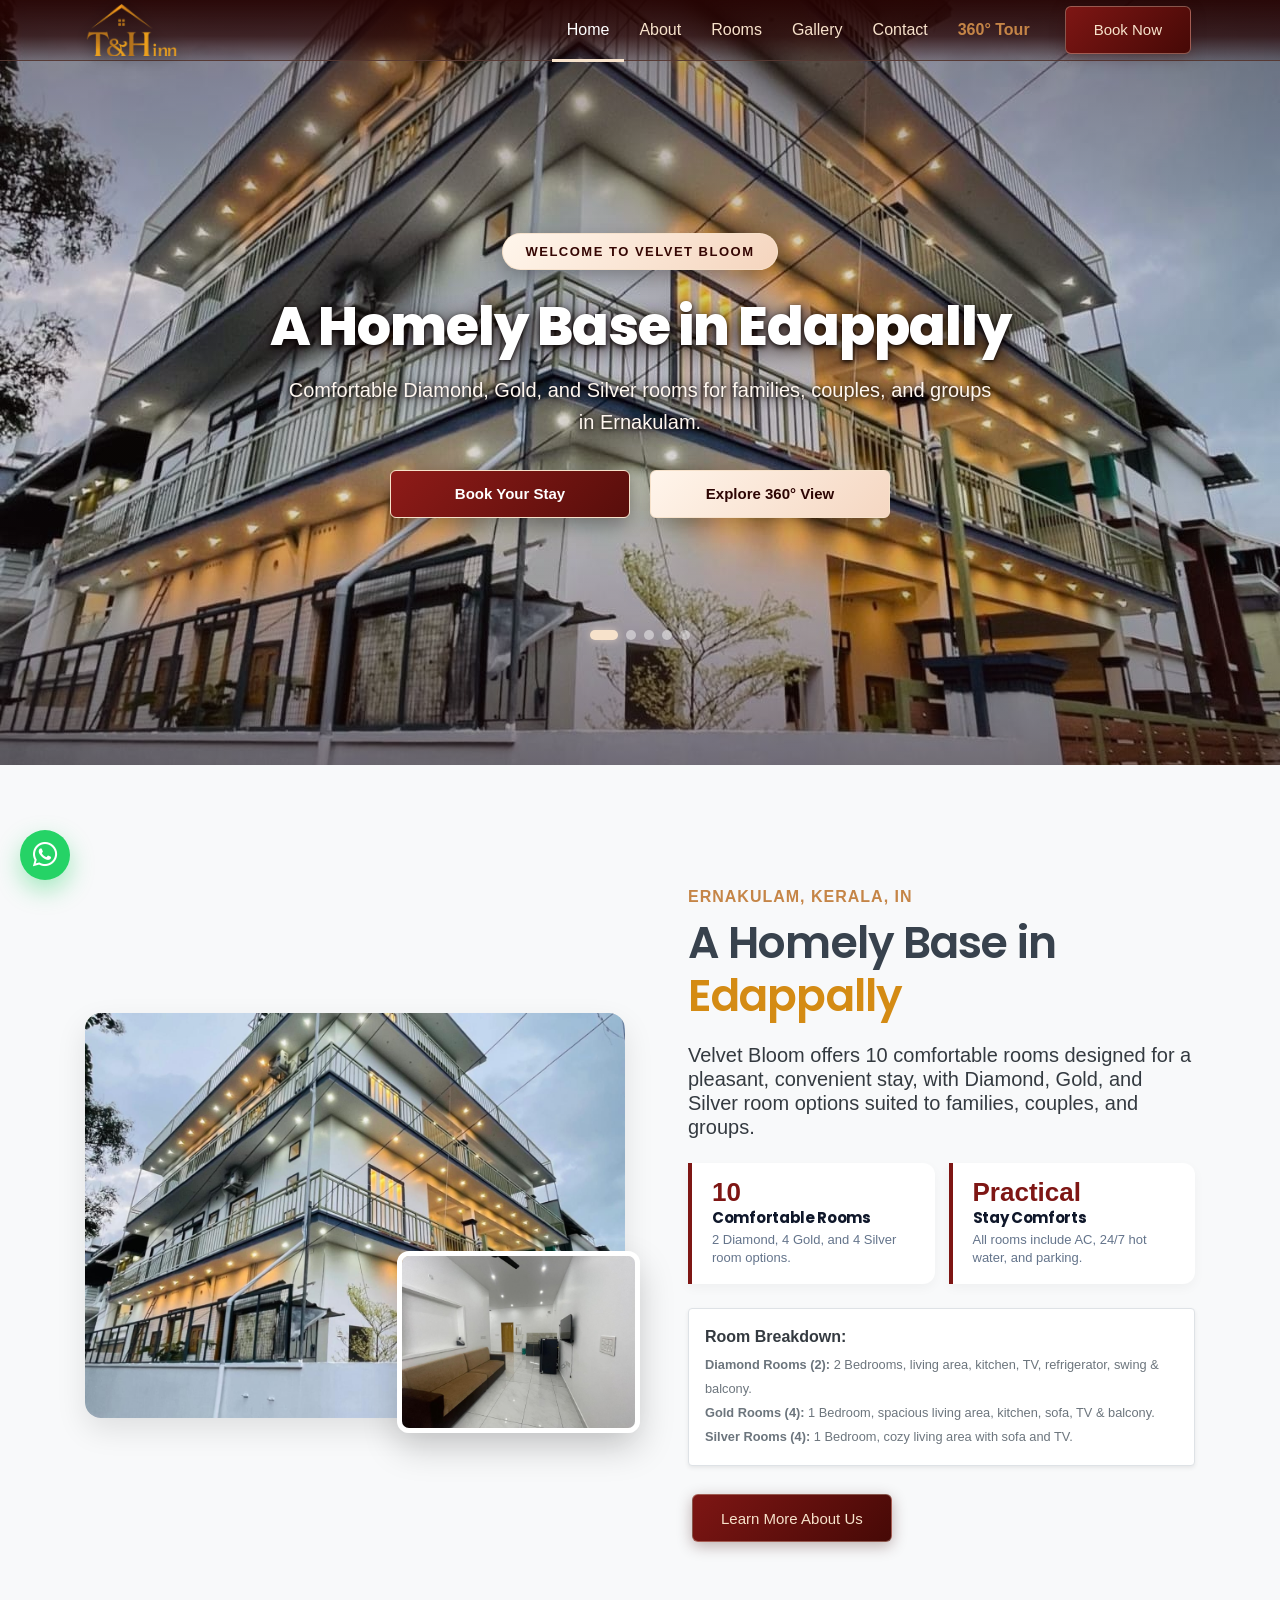
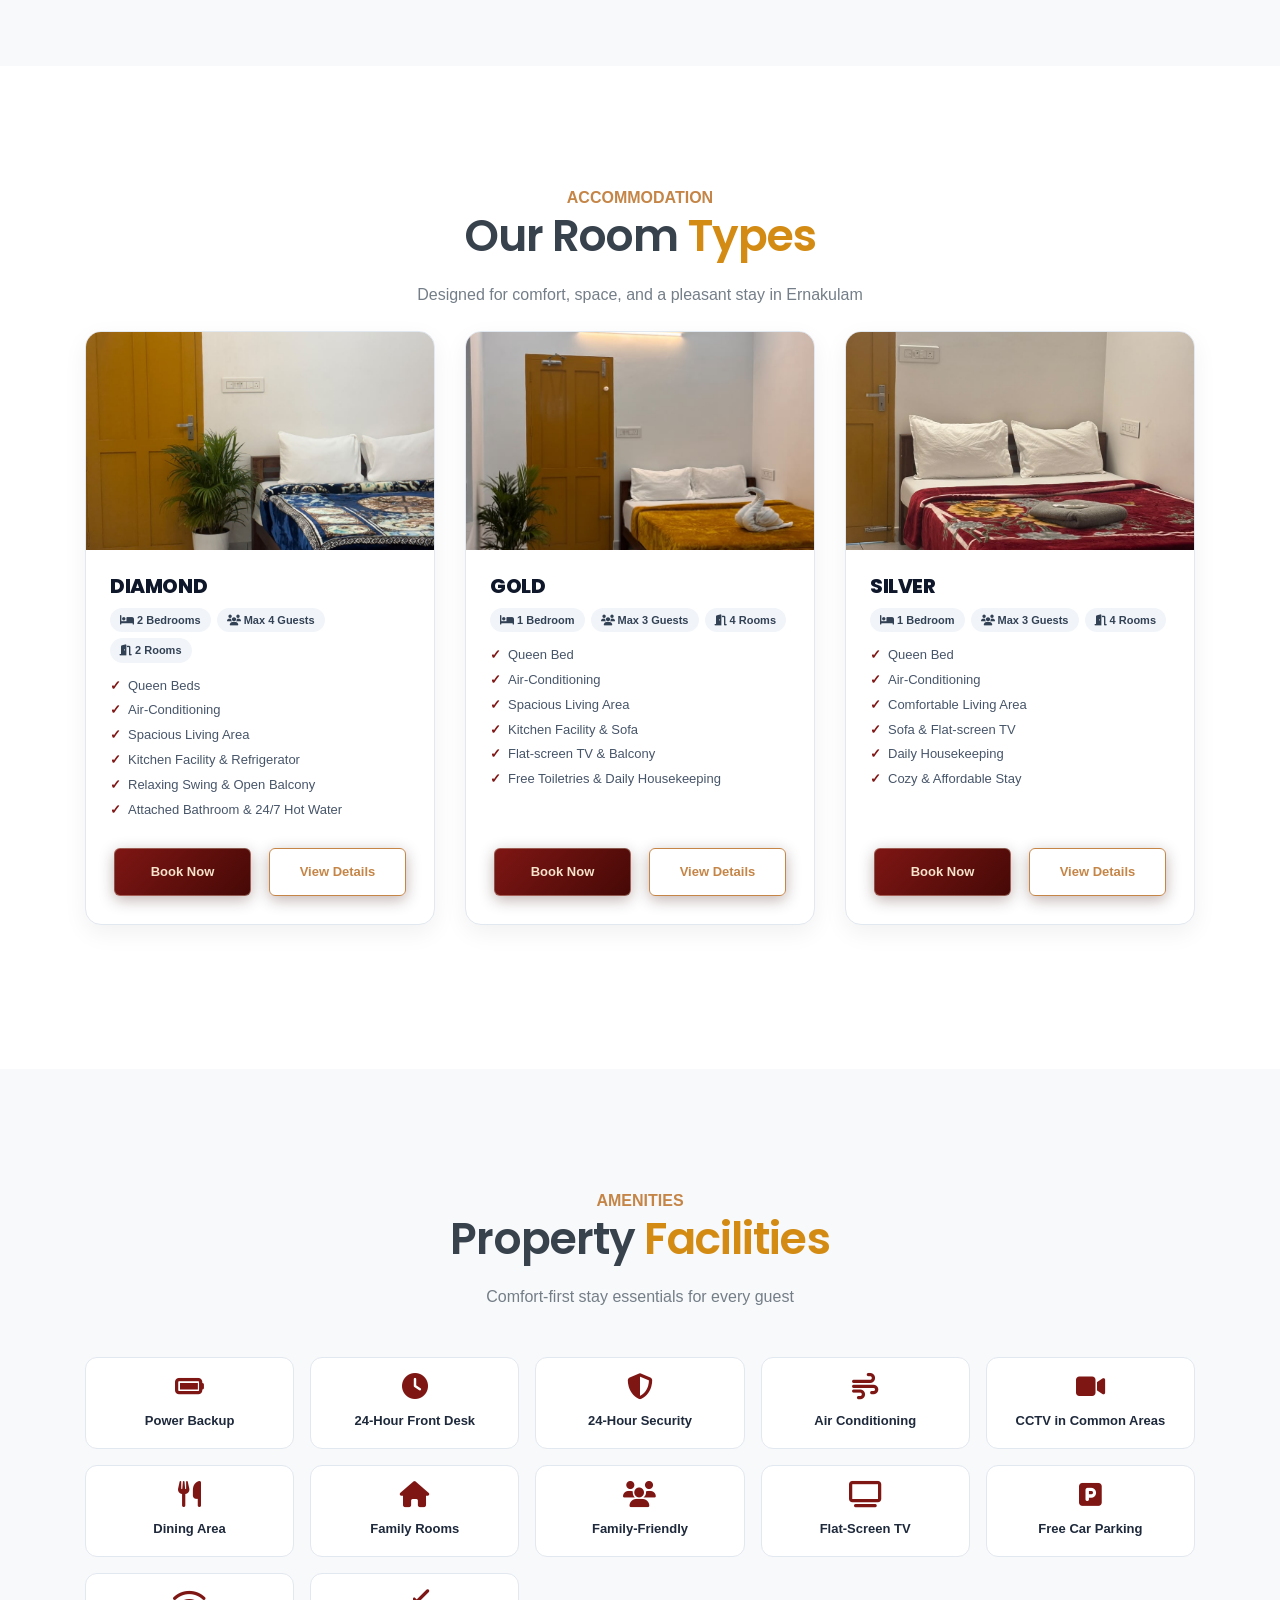
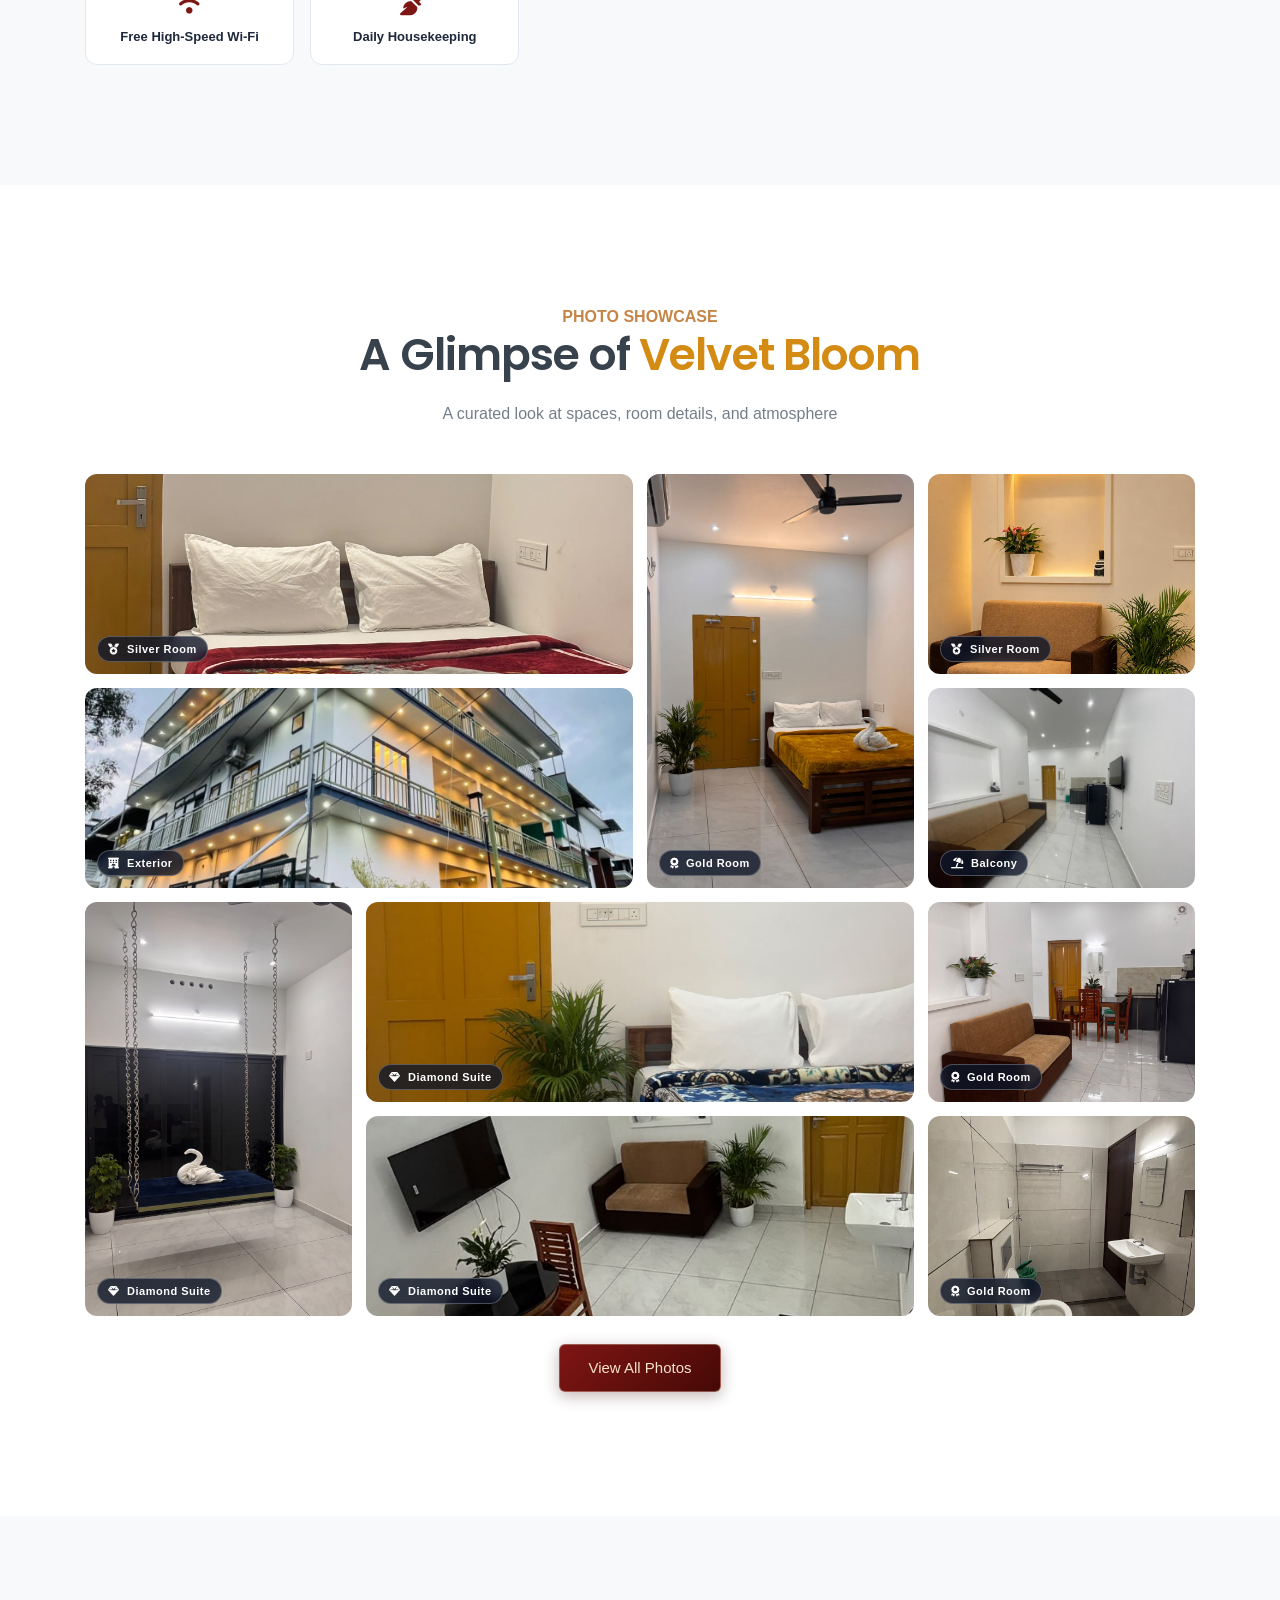
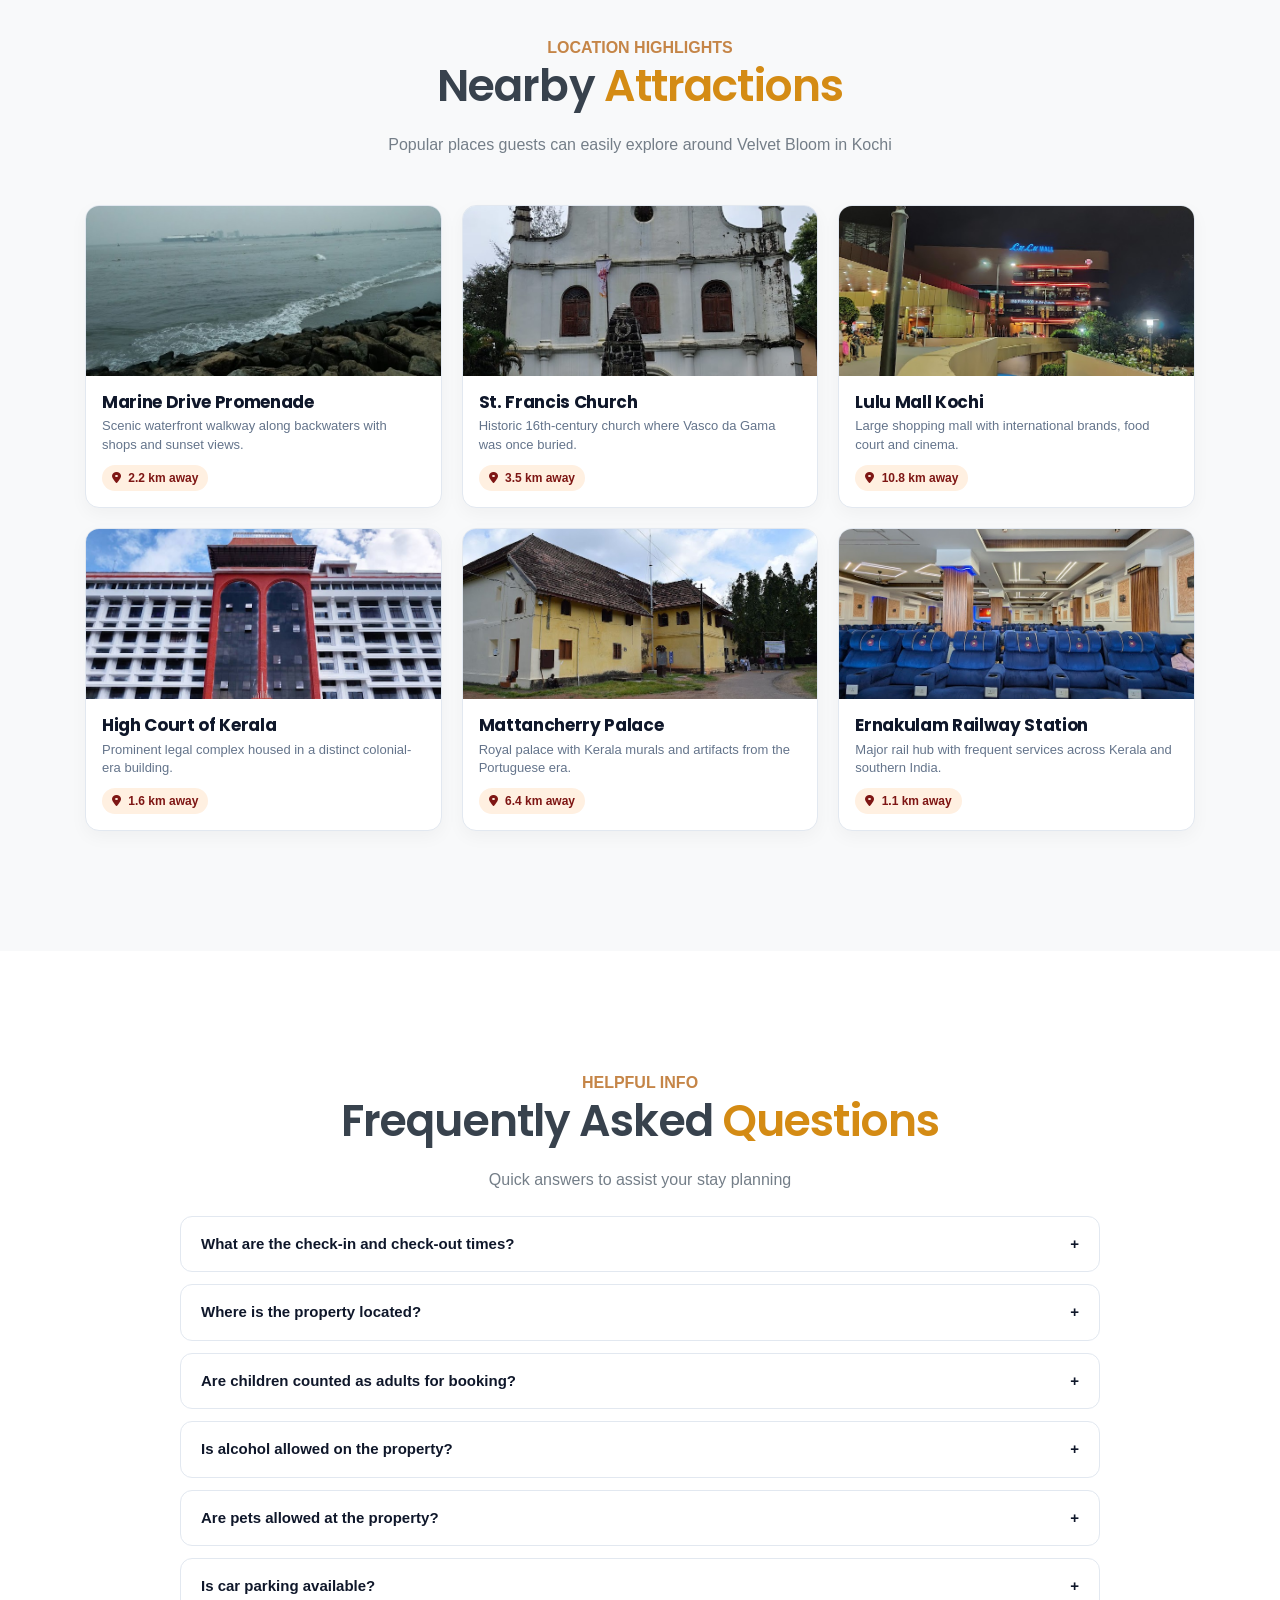
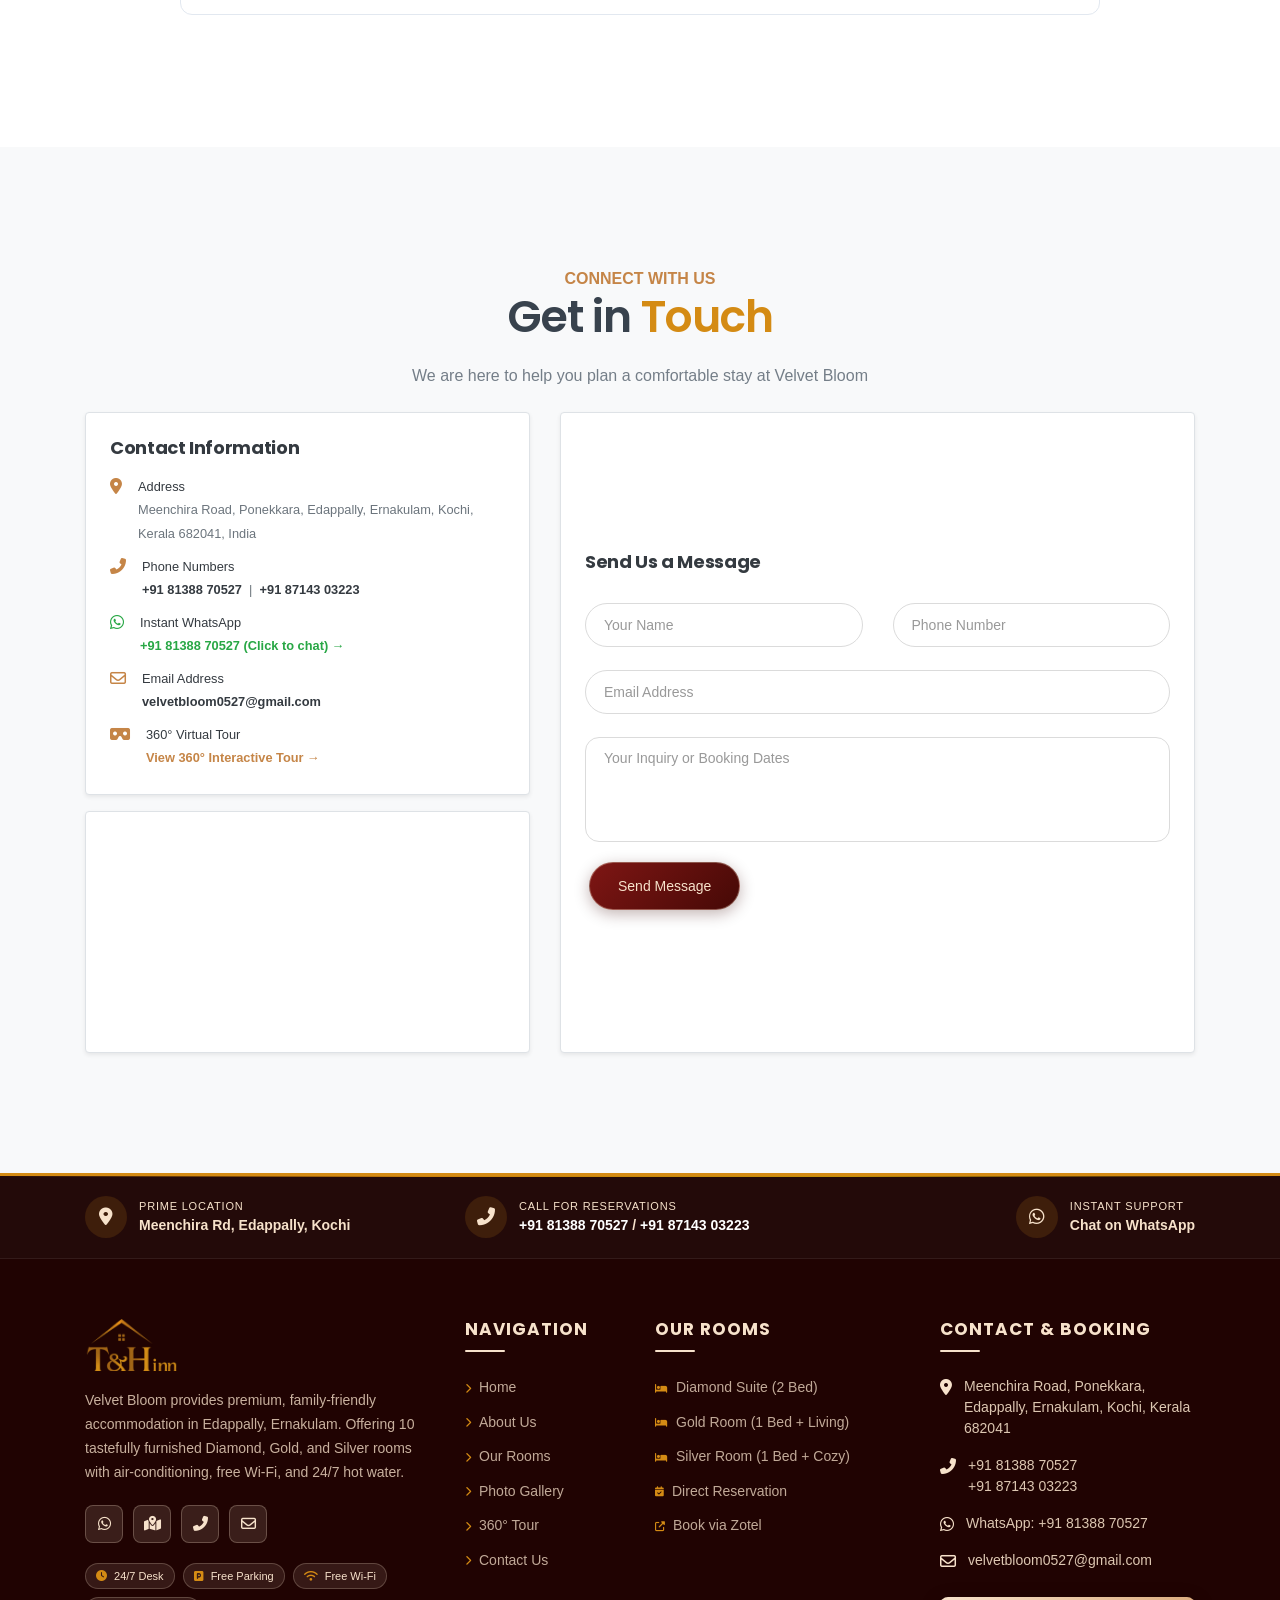
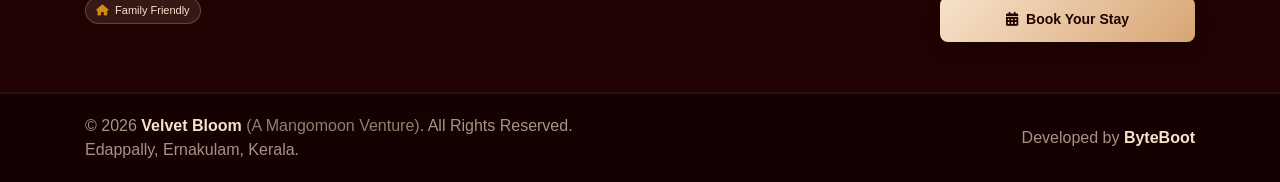
==== commit 13e37297: "Update room & gallery images with authentic photos and update map coordinates to 10.02856 N, 76.2971" ====
--- a/index.html
+++ b/index.html
@@ -27,8 +27,8 @@
     <!--====== Geographic Meta ======-->
     <meta name="geo.region" content="IN-KL">
     <meta name="geo.placename" content="Edappally, Kochi, Ernakulam, Kerala">
-    <meta name="geo.position" content="10.0261;76.3125">
-    <meta name="ICBM" content="10.0261, 76.3125">
+    <meta name="geo.position" content="10.02856;76.29713">
+    <meta name="ICBM" content="10.02856, 76.29713">
 
     <!--====== Favicon Icon ======-->
     <link rel="shortcut icon" href="assets/images/favicon.png" type="image/png">
@@ -66,8 +66,8 @@
       },
       "geo": {
         "@type": "GeoCoordinates",
-        "latitude": 10.0261,
-        "longitude": 76.3125
+        "latitude": 10.02856,
+        "longitude": 76.29713
       },
       "openingHoursSpecification": {
         "@type": "OpeningHoursSpecification",
@@ -281,7 +281,7 @@
                 <div class="col-lg-4 col-md-6 mb-4">
                     <div class="room_card_item">
                         <div class="room_media_slider">
-                            <img src="assets/images/room-diamond-1.jpg" alt="Diamond Room" class="room_slider_img">
+                            <img src="assets/images/diamond/IMG-20261019-WA0095.jpg" alt="Diamond Room" class="room_slider_img" loading="lazy">
                         </div>
                         <div class="room_card_body">
                             <h3 class="room_card_title">DIAMOND</h3>
@@ -310,7 +310,7 @@
                 <div class="col-lg-4 col-md-6 mb-4">
                     <div class="room_card_item">
                         <div class="room_media_slider">
-                            <img src="assets/images/room-gold-1.jpg" alt="Gold Room" class="room_slider_img">
+                            <img src="assets/images/gold/IMG-20261019-WA0100.jpg" alt="Gold Room" class="room_slider_img" loading="lazy">
                         </div>
                         <div class="room_card_body">
                             <h3 class="room_card_title">GOLD</h3>
@@ -339,7 +339,7 @@
                 <div class="col-lg-4 col-md-6 mb-4">
                     <div class="room_card_item">
                         <div class="room_media_slider">
-                            <img src="assets/images/room-silver-1.jpg" alt="Silver Room" class="room_slider_img">
+                            <img src="assets/images/silver/IMG-20261019-WA0099.jpg" alt="Silver Room" class="room_slider_img" loading="lazy">
                         </div>
                         <div class="room_card_body">
                             <h3 class="room_card_title">SILVER</h3>
@@ -450,37 +450,47 @@
 
             <div class="gallery_bento_grid">
                 <!-- Block 1 -->
-                <button type="button" class="gallery_bento_item wide" data-src="assets/images/room-silver-2.jpg">
-                    <img src="assets/images/room-silver-2.jpg" alt="Velvet Bloom Interior">
+                <button type="button" class="gallery_bento_item wide" data-src="assets/images/silver/IMG-20261019-WA0099.jpg">
+                    <img src="assets/images/silver/IMG-20261019-WA0099.jpg" alt="Silver Deluxe Bedroom" loading="lazy">
+                    <span class="gallery_room_badge"><i class="fas fa-medal mr-1"></i> Silver Room</span>
                 </button>
-                <button type="button" class="gallery_bento_item tall" data-src="assets/images/room-gold-1.jpg">
-                    <img src="assets/images/room-gold-1.jpg" alt="Gold Room Space">
+                <button type="button" class="gallery_bento_item tall" data-src="assets/images/gold/IMG-20261019-WA0100.jpg">
+                    <img src="assets/images/gold/IMG-20261019-WA0100.jpg" alt="Gold Room Bedroom with Swan Art" loading="lazy">
+                    <span class="gallery_room_badge"><i class="fas fa-award mr-1"></i> Gold Room</span>
                 </button>
-                <button type="button" class="gallery_bento_item" data-src="assets/images/room-silver-1.jpg">
-                    <img src="assets/images/room-silver-1.jpg" alt="Silver Room Comfort">
+                <button type="button" class="gallery_bento_item" data-src="assets/images/silver/IMG-20261019-WA0083.jpg">
+                    <img src="assets/images/silver/IMG-20261019-WA0083.jpg" alt="Silver Room Cozy Sitting Niche" loading="lazy">
+                    <span class="gallery_room_badge"><i class="fas fa-medal mr-1"></i> Silver Room</span>
                 </button>
                 <button type="button" class="gallery_bento_item wide" data-src="assets/images/about-main.jpg">
-                    <img src="assets/images/about-main.jpg" alt="Property Entrance View">
+                    <img src="assets/images/about-main.jpg" alt="Property Entrance View" loading="lazy">
+                    <span class="gallery_room_badge"><i class="fas fa-hotel mr-1"></i> Exterior</span>
                 </button>
                 <button type="button" class="gallery_bento_item" data-src="assets/images/about-inset.jpg">
-                    <img src="assets/images/about-inset.jpg" alt="Guest Balcony View">
+                    <img src="assets/images/about-inset.jpg" alt="Guest Balcony View" loading="lazy">
+                    <span class="gallery_room_badge"><i class="fas fa-umbrella-beach mr-1"></i> Balcony</span>
                 </button>
 
                 <!-- Block 2 -->
-                <button type="button" class="gallery_bento_item tall" data-src="assets/images/room-diamond-1.jpg">
-                    <img src="assets/images/room-diamond-1.jpg" alt="Diamond Suite">
+                <button type="button" class="gallery_bento_item tall" data-src="assets/images/diamond/IMG-20261019-WA0092.jpg">
+                    <img src="assets/images/diamond/IMG-20261019-WA0092.jpg" alt="Diamond Suite Signature Swing" loading="lazy">
+                    <span class="gallery_room_badge"><i class="fas fa-gem mr-1"></i> Diamond Suite</span>
                 </button>
-                <button type="button" class="gallery_bento_item wide" data-src="assets/images/hero-1.jpg">
-                    <img src="assets/images/hero-1.jpg" alt="Property Overview">
+                <button type="button" class="gallery_bento_item wide" data-src="assets/images/diamond/IMG-20261019-WA0095.jpg">
+                    <img src="assets/images/diamond/IMG-20261019-WA0095.jpg" alt="Diamond Master Bedroom" loading="lazy">
+                    <span class="gallery_room_badge"><i class="fas fa-gem mr-1"></i> Diamond Suite</span>
                 </button>
-                <button type="button" class="gallery_bento_item" data-src="assets/images/room-gold-2.jpg">
-                    <img src="assets/images/room-gold-2.jpg" alt="Room Living Area">
+                <button type="button" class="gallery_bento_item" data-src="assets/images/gold/IMG-20261019-WA0098.jpg">
+                    <img src="assets/images/gold/IMG-20261019-WA0098.jpg" alt="Gold Room Living Area & Kitchenette" loading="lazy">
+                    <span class="gallery_room_badge"><i class="fas fa-award mr-1"></i> Gold Room</span>
                 </button>
-                <button type="button" class="gallery_bento_item wide" data-src="assets/images/room-diamond-2.jpg">
-                    <img src="assets/images/room-diamond-2.jpg" alt="Diamond Bedroom Detail">
+                <button type="button" class="gallery_bento_item wide" data-src="assets/images/diamond/IMG-20261019-WA0096.jpg">
+                    <img src="assets/images/diamond/IMG-20261019-WA0096.jpg" alt="Diamond Suite Living Room" loading="lazy">
+                    <span class="gallery_room_badge"><i class="fas fa-gem mr-1"></i> Diamond Suite</span>
                 </button>
-                <button type="button" class="gallery_bento_item" data-src="assets/images/hero-2.jpg">
-                    <img src="assets/images/hero-2.jpg" alt="Guest Ambiance">
+                <button type="button" class="gallery_bento_item" data-src="assets/images/gold/IMG-20261019-WA0091.jpg">
+                    <img src="assets/images/gold/IMG-20261019-WA0091.jpg" alt="Gold Room Modern Bathroom" loading="lazy">
+                    <span class="gallery_room_badge"><i class="fas fa-award mr-1"></i> Gold Room</span>
                 </button>
             </div>
             
@@ -703,7 +713,7 @@
                     </div>
 
                     <div class="contact_map_box shadow-sm border rounded bg-white flex-grow-1">
-                        <iframe src="https://maps.google.com/maps?q=10.028611,76.297546&z=16&output=embed" width="100%" height="220" style="border:0;" allowfullscreen="" loading="lazy" referrerpolicy="no-referrer-when-downgrade" title="Velvet Bloom Location Map"></iframe>
+                        <iframe src="https://maps.google.com/maps?q=10.02856,76.29713&z=17&output=embed" width="100%" height="220" style="border:0;" allowfullscreen="" loading="lazy" referrerpolicy="no-referrer-when-downgrade" title="T & H Inn Location Map"></iframe>
                     </div>
                 </div>
 
@@ -798,7 +808,7 @@
 
                             <div class="footer_social_links">
                                 <a href="https://wa.me/918138870527" target="_blank" rel="noopener" class="footer_social_btn" aria-label="WhatsApp"><i class="fab fa-whatsapp"></i></a>
-                                <a href="https://maps.google.com/?q=T+%26+H+Inn+Edappally" target="_blank" rel="noopener" class="footer_social_btn" aria-label="Location Map"><i class="fas fa-map-marked-alt"></i></a>
+                                <a href="https://maps.google.com/?q=10.02856,76.29713" target="_blank" rel="noopener" class="footer_social_btn" aria-label="Location Map"><i class="fas fa-map-marked-alt"></i></a>
                                 <a href="tel:+918138870527" class="footer_social_btn" aria-label="Call Us"><i class="fas fa-phone-alt"></i></a>
                                 <a href="mailto:velvetbloom0527@gmail.com" class="footer_social_btn" aria-label="Email Us"><i class="far fa-envelope"></i></a>
                             </div>
--- a/assets/css/style.css
+++ b/assets/css/style.css
@@ -2648,6 +2648,53 @@
   transform: scale(1.08);
 }
 
+.gallery_filter_buttons {
+  display: flex;
+  flex-wrap: wrap;
+  justify-content: center;
+  gap: 10px;
+  margin-bottom: 25px;
+}
+
+.gallery_filter_btn {
+  border: 1px solid #cbd5e1;
+  background: #ffffff;
+  color: #334155;
+  padding: 8px 20px;
+  border-radius: 30px;
+  font-size: 14px;
+  font-weight: 600;
+  cursor: pointer;
+  transition: all 0.25s ease;
+  box-shadow: 0 1px 3px rgba(0, 0, 0, 0.05);
+}
+
+.gallery_filter_btn:hover,
+.gallery_filter_btn.active {
+  background: #D48B14;
+  color: #ffffff;
+  border-color: #D48B14;
+  box-shadow: 0 4px 12px rgba(212, 139, 20, 0.3);
+}
+
+.gallery_room_badge {
+  position: absolute;
+  bottom: 12px;
+  left: 12px;
+  background: rgba(15, 23, 42, 0.78);
+  backdrop-filter: blur(4px);
+  color: #ffffff;
+  font-size: 11px;
+  font-weight: 600;
+  padding: 4px 10px;
+  border-radius: 20px;
+  pointer-events: none;
+  letter-spacing: 0.5px;
+  border: 1px solid rgba(255, 255, 255, 0.25);
+  z-index: 2;
+  transition: opacity 0.3s ease;
+}
+
 /* Lightbox Modal */
 .lightbox_modal {
   position: fixed;
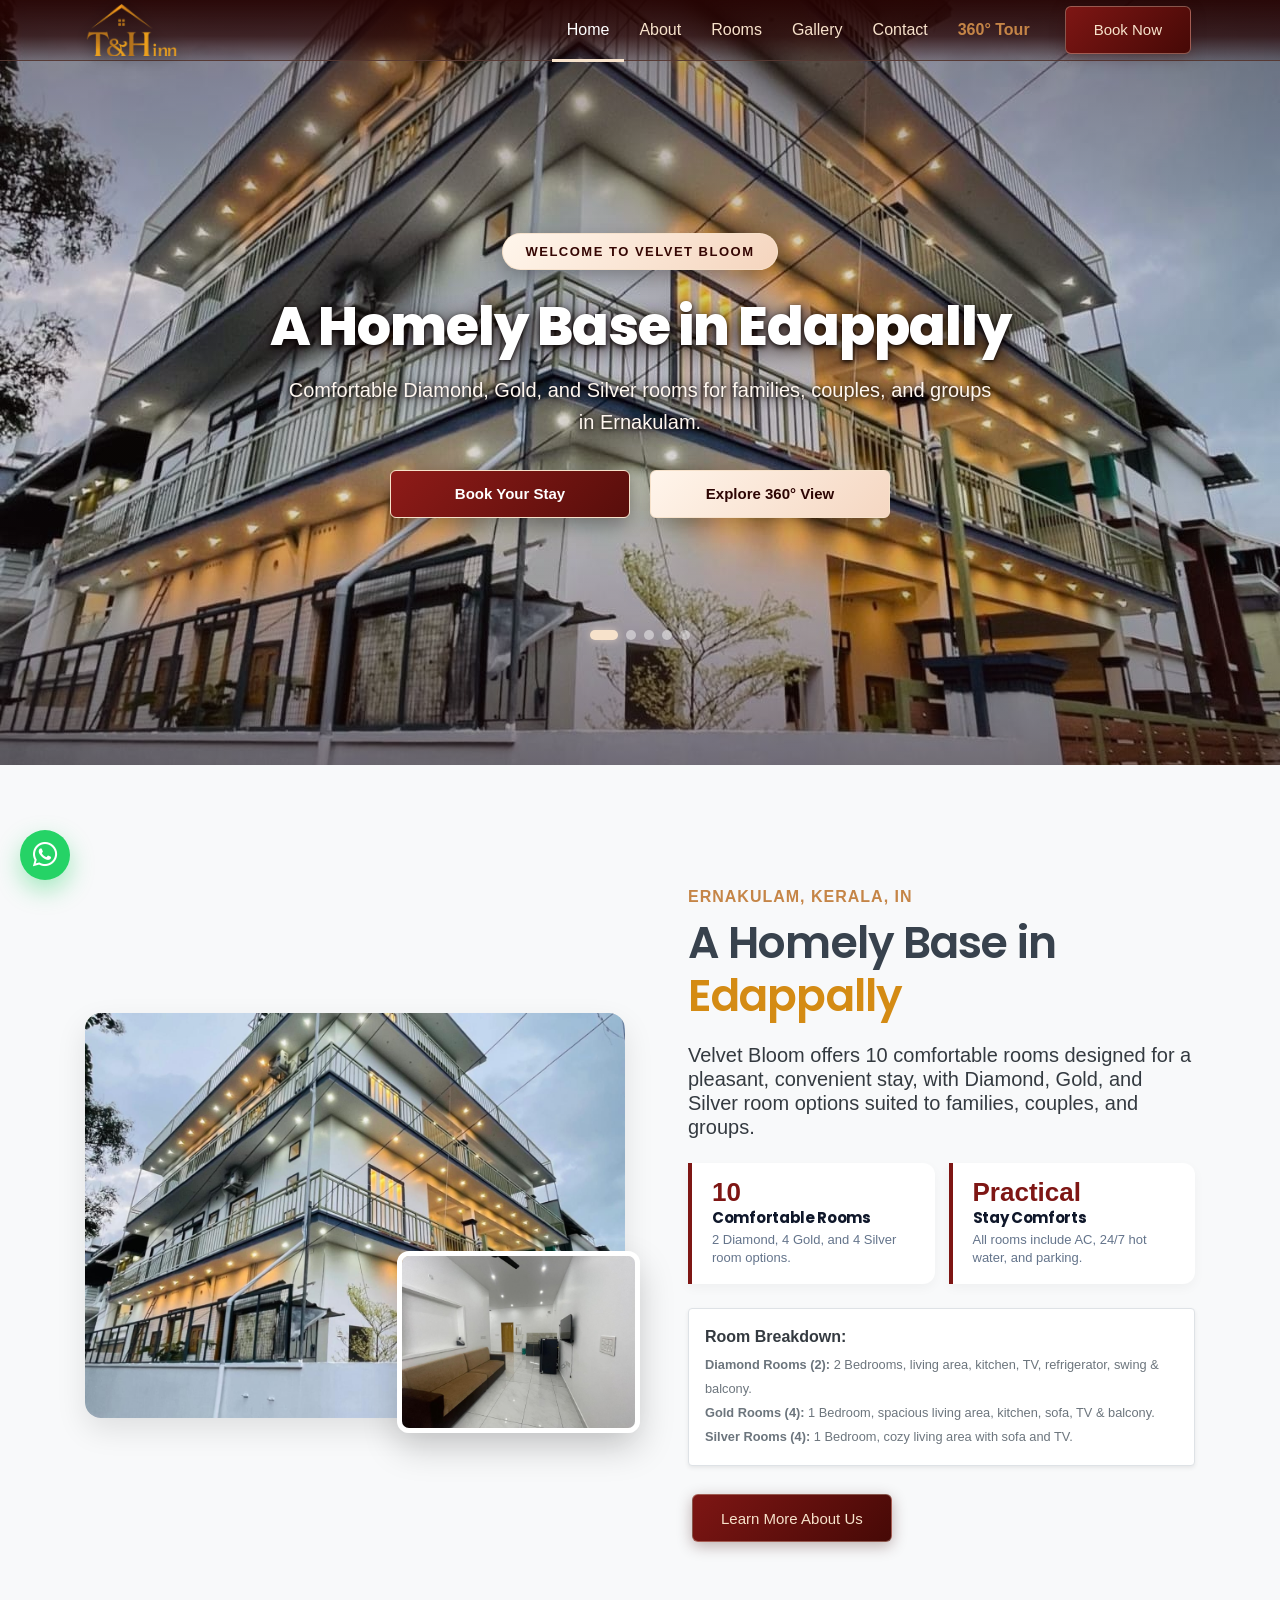
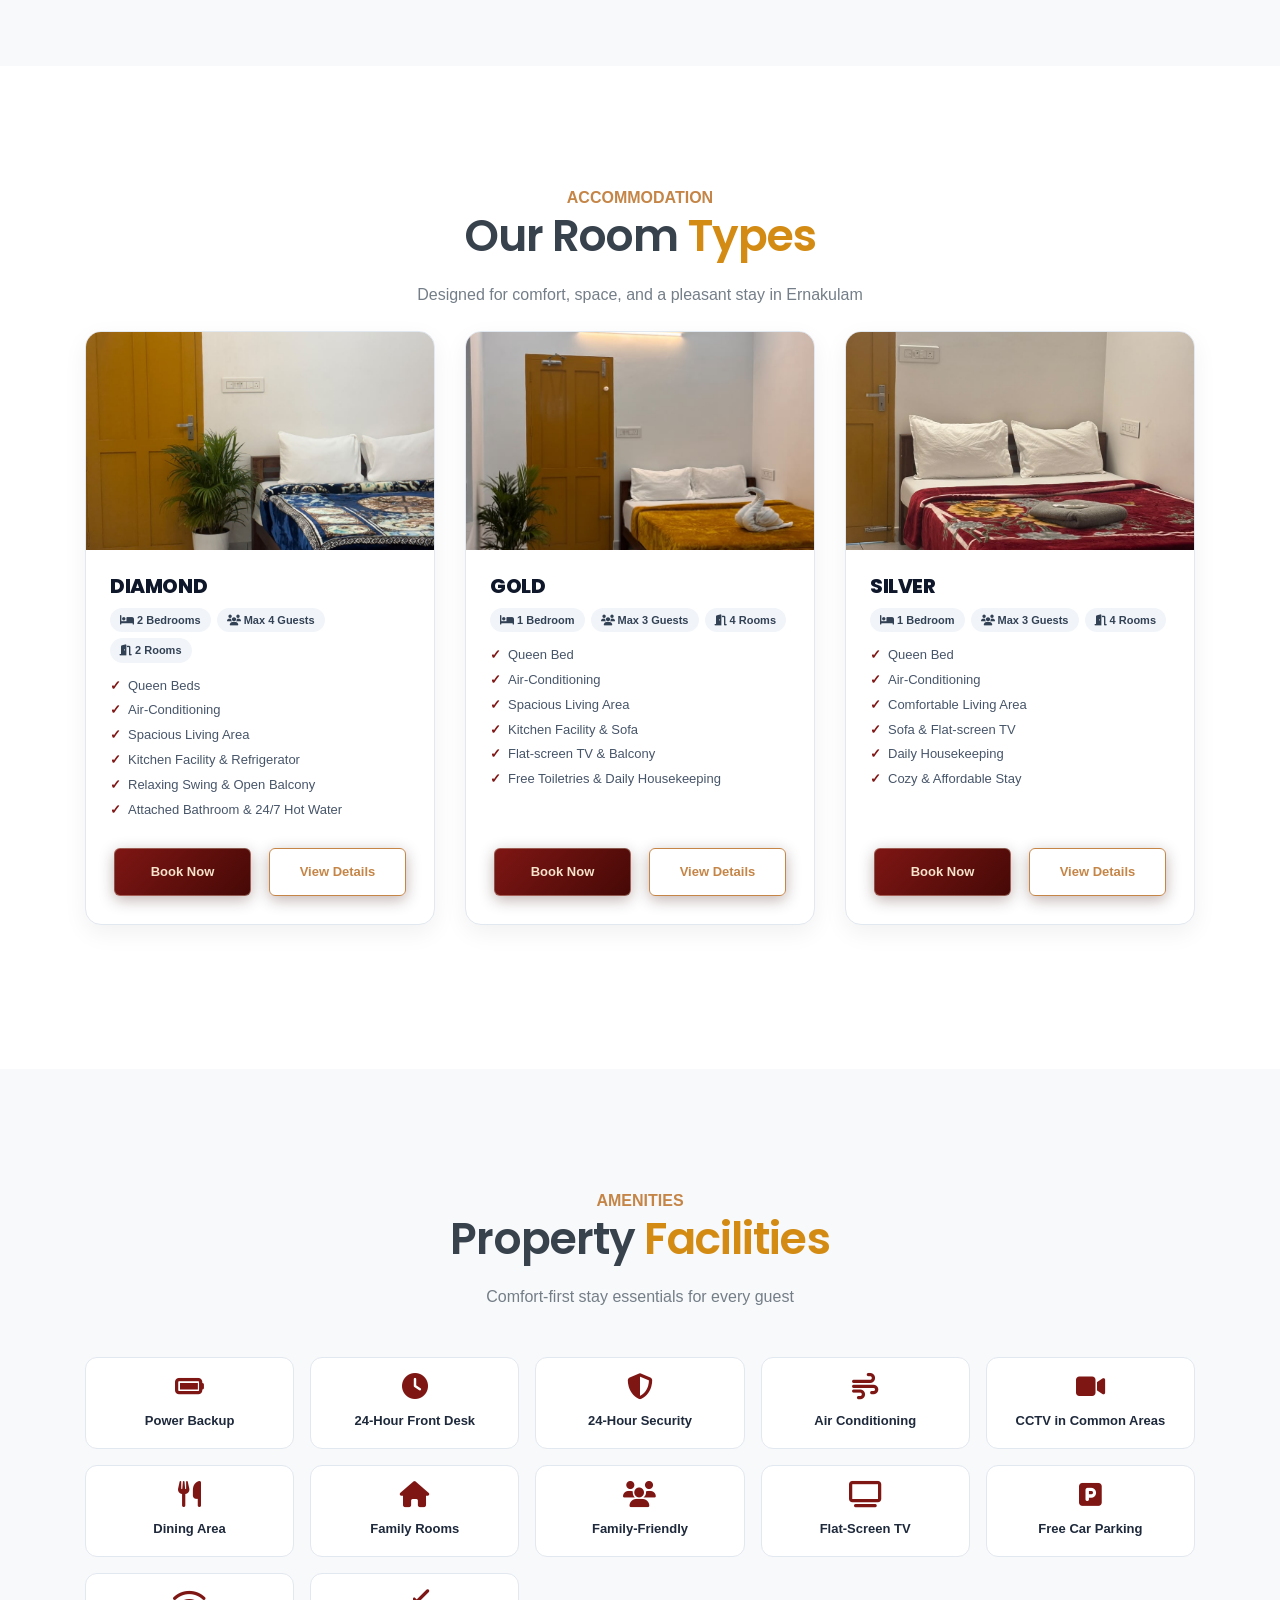
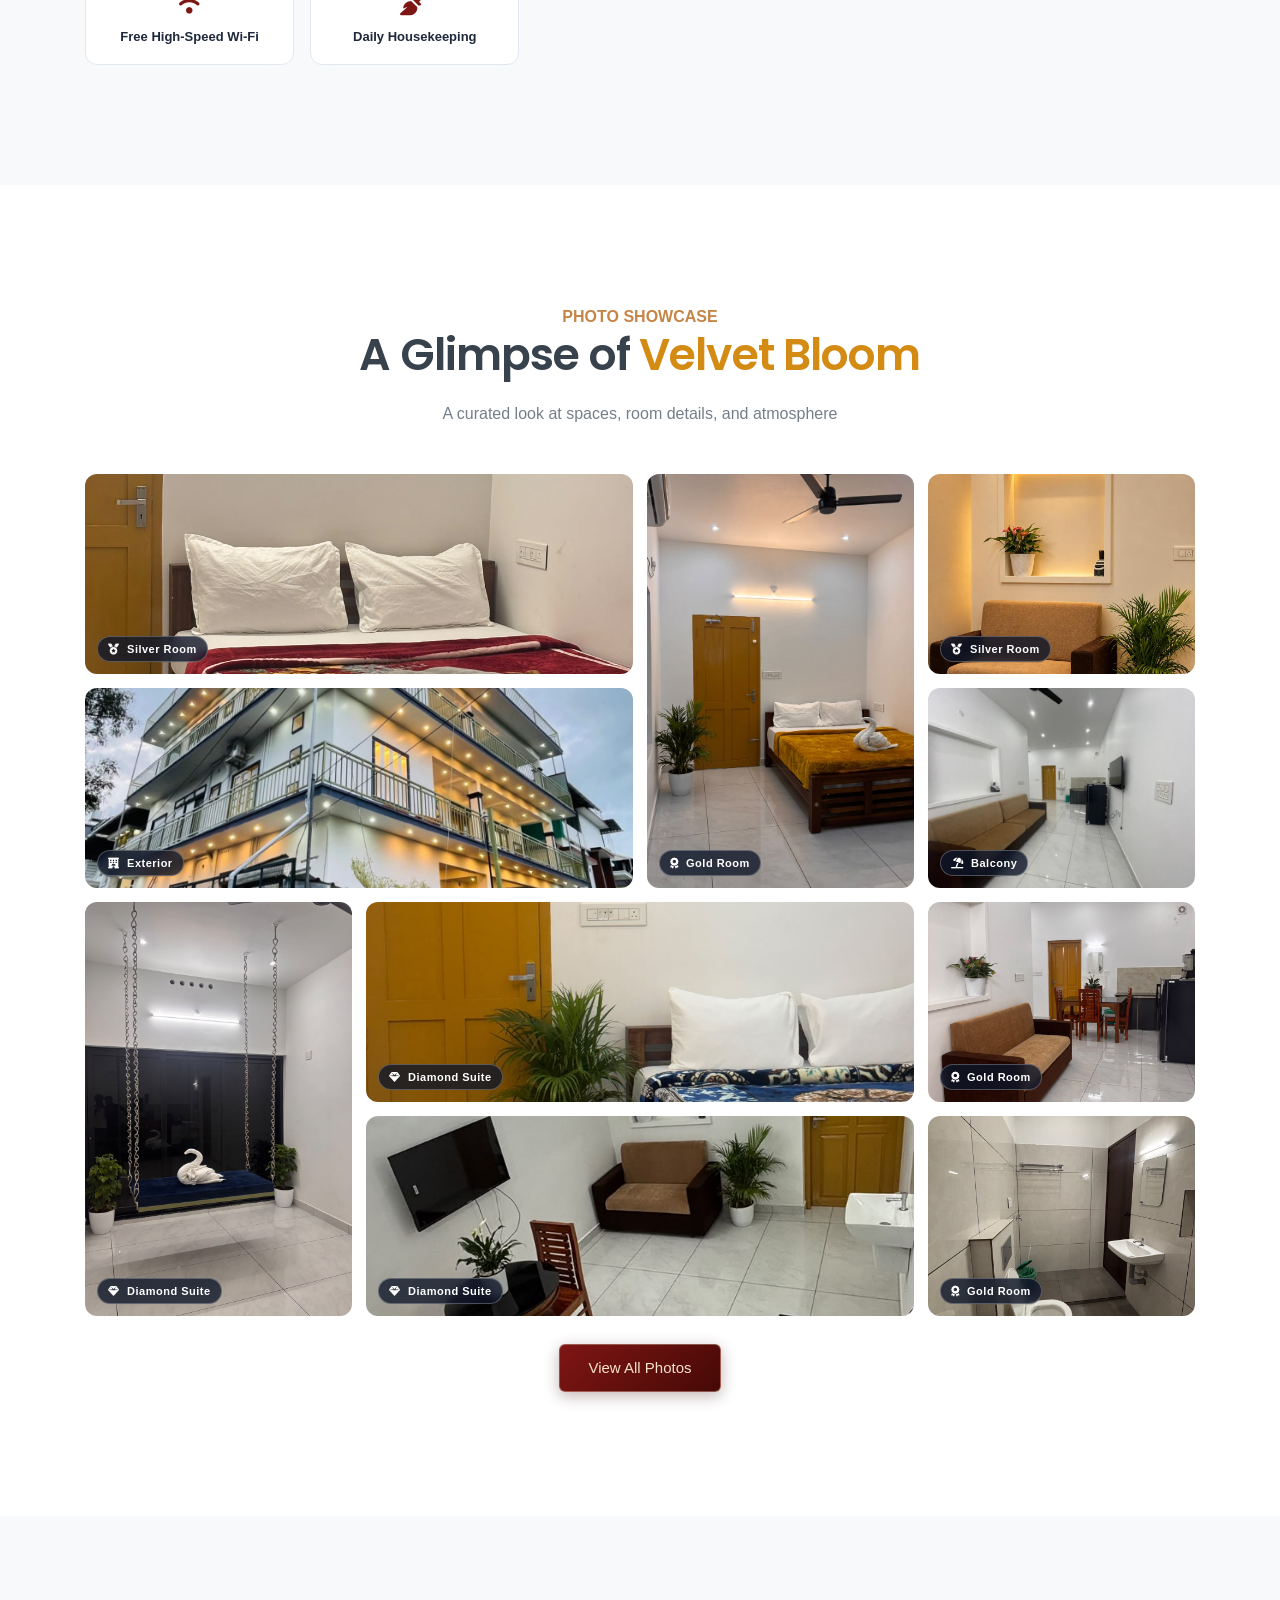
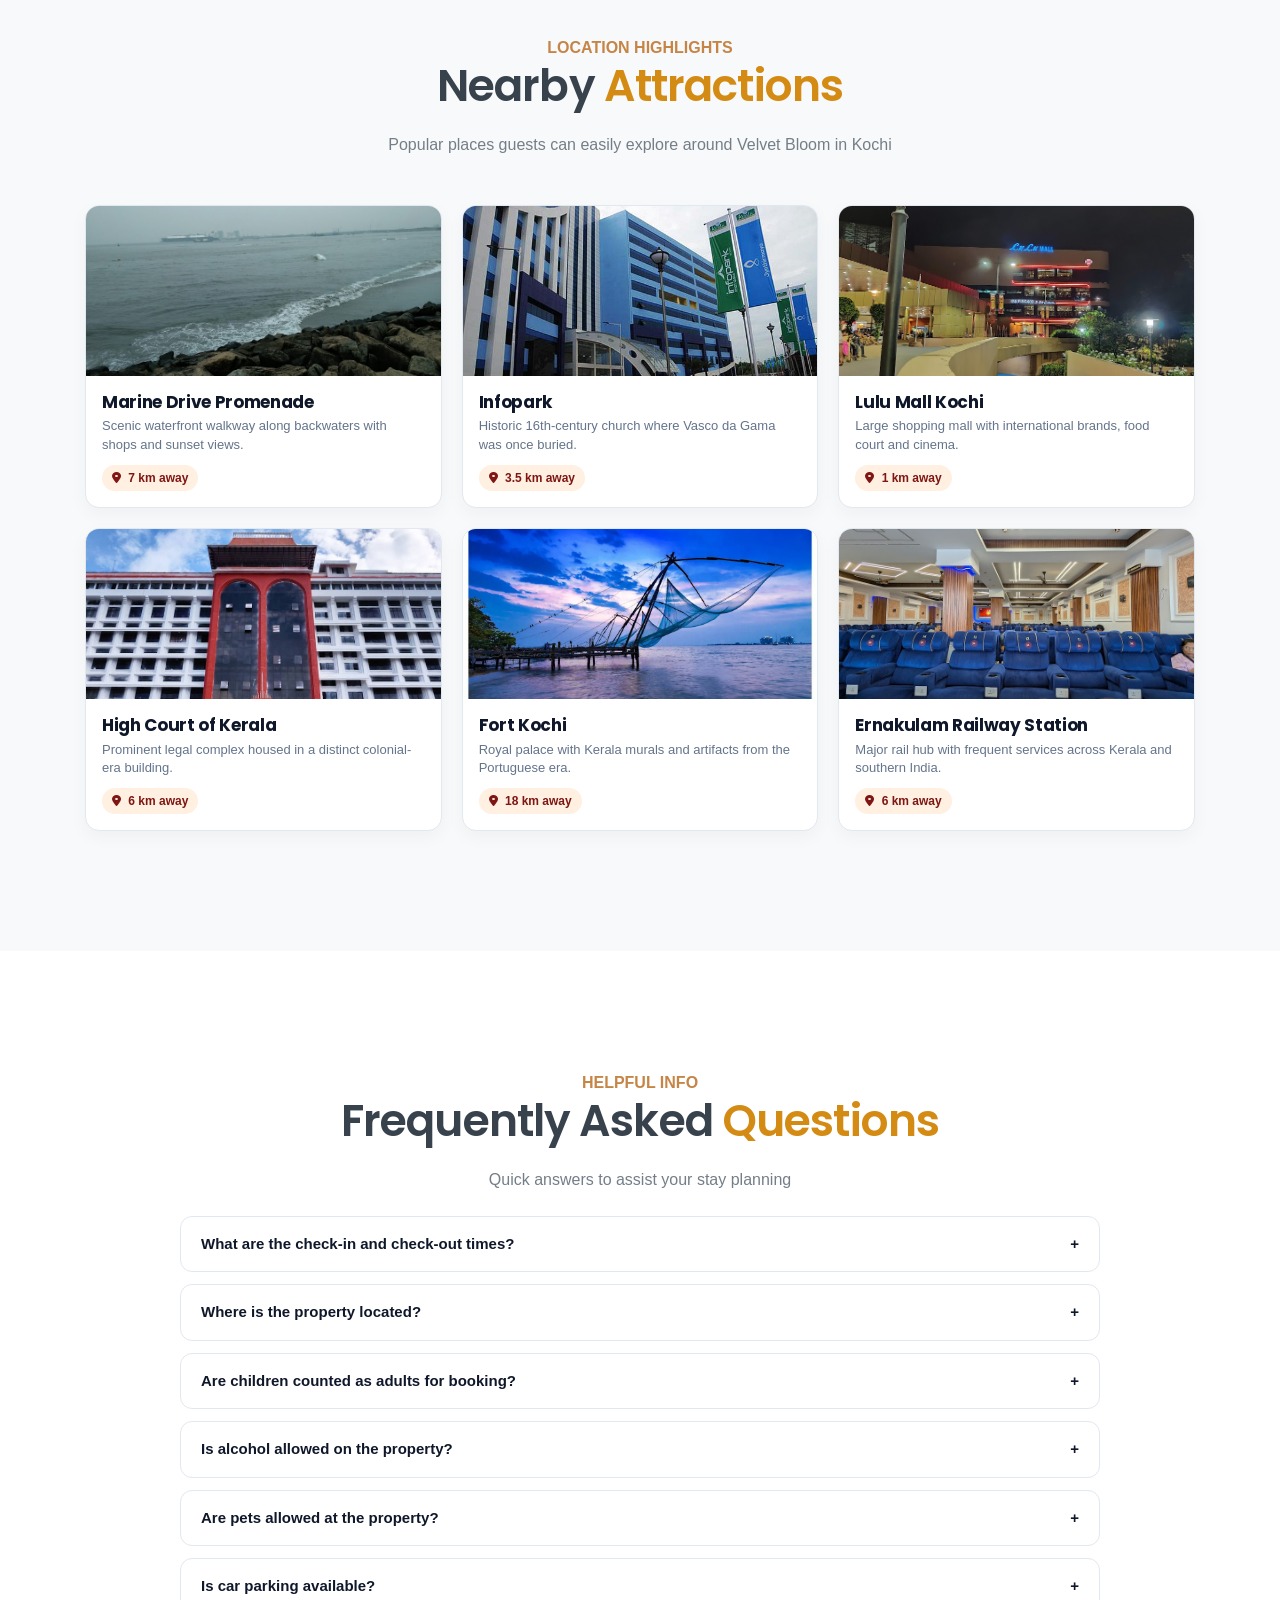
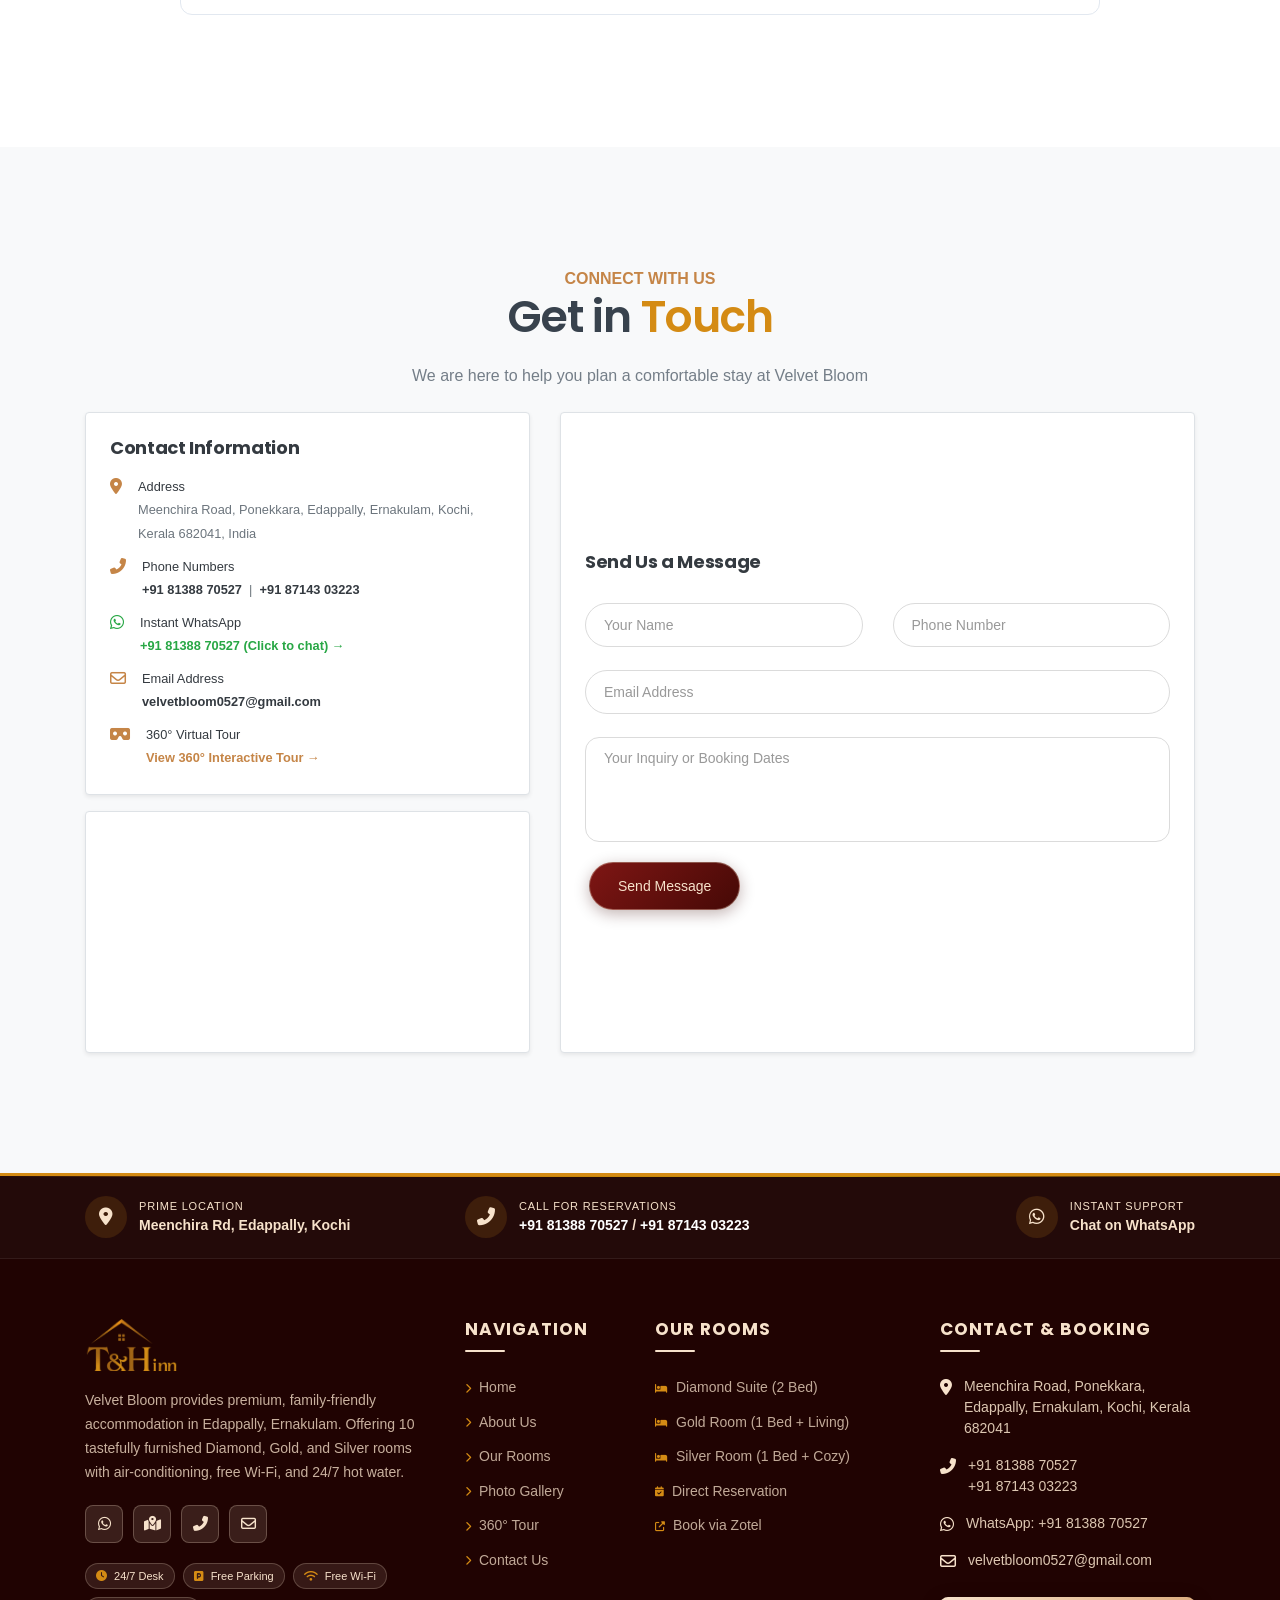
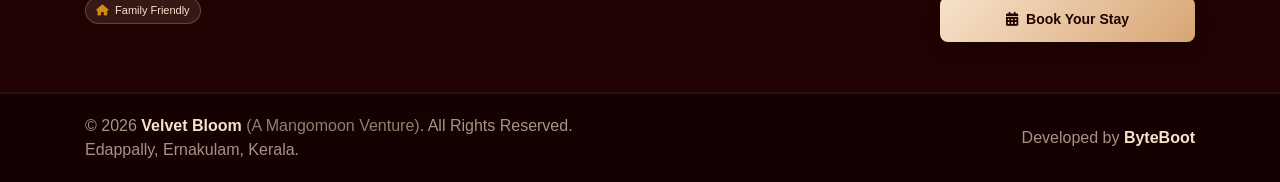
==== commit f34183dd: "changes" ====
--- a/index.html
+++ b/index.html
@@ -520,14 +520,14 @@
                     <div class="nearby_card_content">
                         <h3 class="nearby_card_title">Marine Drive Promenade</h3>
                         <p class="nearby_card_desc">Scenic waterfront walkway along backwaters with shops and sunset views.</p>
-                        <span class="nearby_card_dist"><i class="fas fa-map-marker-alt mr-1"></i> 2.2 km away</span>
+                        <span class="nearby_card_dist"><i class="fas fa-map-marker-alt mr-1"></i> 7 km away</span>
                     </div>
                 </div>
 
                 <div class="nearby_card">
                     <img src="assets/images/nearby-st-francis.jpg" alt="St. Francis Church" class="nearby_card_img">
                     <div class="nearby_card_content">
-                        <h3 class="nearby_card_title">St. Francis Church</h3>
+                        <h3 class="nearby_card_title">Infopark</h3>
                         <p class="nearby_card_desc">Historic 16th-century church where Vasco da Gama was once buried.</p>
                         <span class="nearby_card_dist"><i class="fas fa-map-marker-alt mr-1"></i> 3.5 km away</span>
                     </div>
@@ -538,7 +538,7 @@
                     <div class="nearby_card_content">
                         <h3 class="nearby_card_title">Lulu Mall Kochi</h3>
                         <p class="nearby_card_desc">Large shopping mall with international brands, food court and cinema.</p>
-                        <span class="nearby_card_dist"><i class="fas fa-map-marker-alt mr-1"></i> 10.8 km away</span>
+                        <span class="nearby_card_dist"><i class="fas fa-map-marker-alt mr-1"></i> 1 km away</span>
                     </div>
                 </div>
 
@@ -547,16 +547,16 @@
                     <div class="nearby_card_content">
                         <h3 class="nearby_card_title">High Court of Kerala</h3>
                         <p class="nearby_card_desc">Prominent legal complex housed in a distinct colonial-era building.</p>
-                        <span class="nearby_card_dist"><i class="fas fa-map-marker-alt mr-1"></i> 1.6 km away</span>
+                        <span class="nearby_card_dist"><i class="fas fa-map-marker-alt mr-1"></i> 6 km away</span>
                     </div>
                 </div>
 
                 <div class="nearby_card">
                     <img src="assets/images/nearby-dutch-palace.jpg" alt="Mattancherry Palace" class="nearby_card_img">
                     <div class="nearby_card_content">
-                        <h3 class="nearby_card_title">Mattancherry Palace</h3>
+                        <h3 class="nearby_card_title">Fort Kochi</h3>
                         <p class="nearby_card_desc">Royal palace with Kerala murals and artifacts from the Portuguese era.</p>
-                        <span class="nearby_card_dist"><i class="fas fa-map-marker-alt mr-1"></i> 6.4 km away</span>
+                        <span class="nearby_card_dist"><i class="fas fa-map-marker-alt mr-1"></i> 18 km away</span>
                     </div>
                 </div>
 
@@ -565,7 +565,7 @@
                     <div class="nearby_card_content">
                         <h3 class="nearby_card_title">Ernakulam Railway Station</h3>
                         <p class="nearby_card_desc">Major rail hub with frequent services across Kerala and southern India.</p>
-                        <span class="nearby_card_dist"><i class="fas fa-map-marker-alt mr-1"></i> 1.1 km away</span>
+                        <span class="nearby_card_dist"><i class="fas fa-map-marker-alt mr-1"></i> 6 km away</span>
                     </div>
                 </div>
             </div>
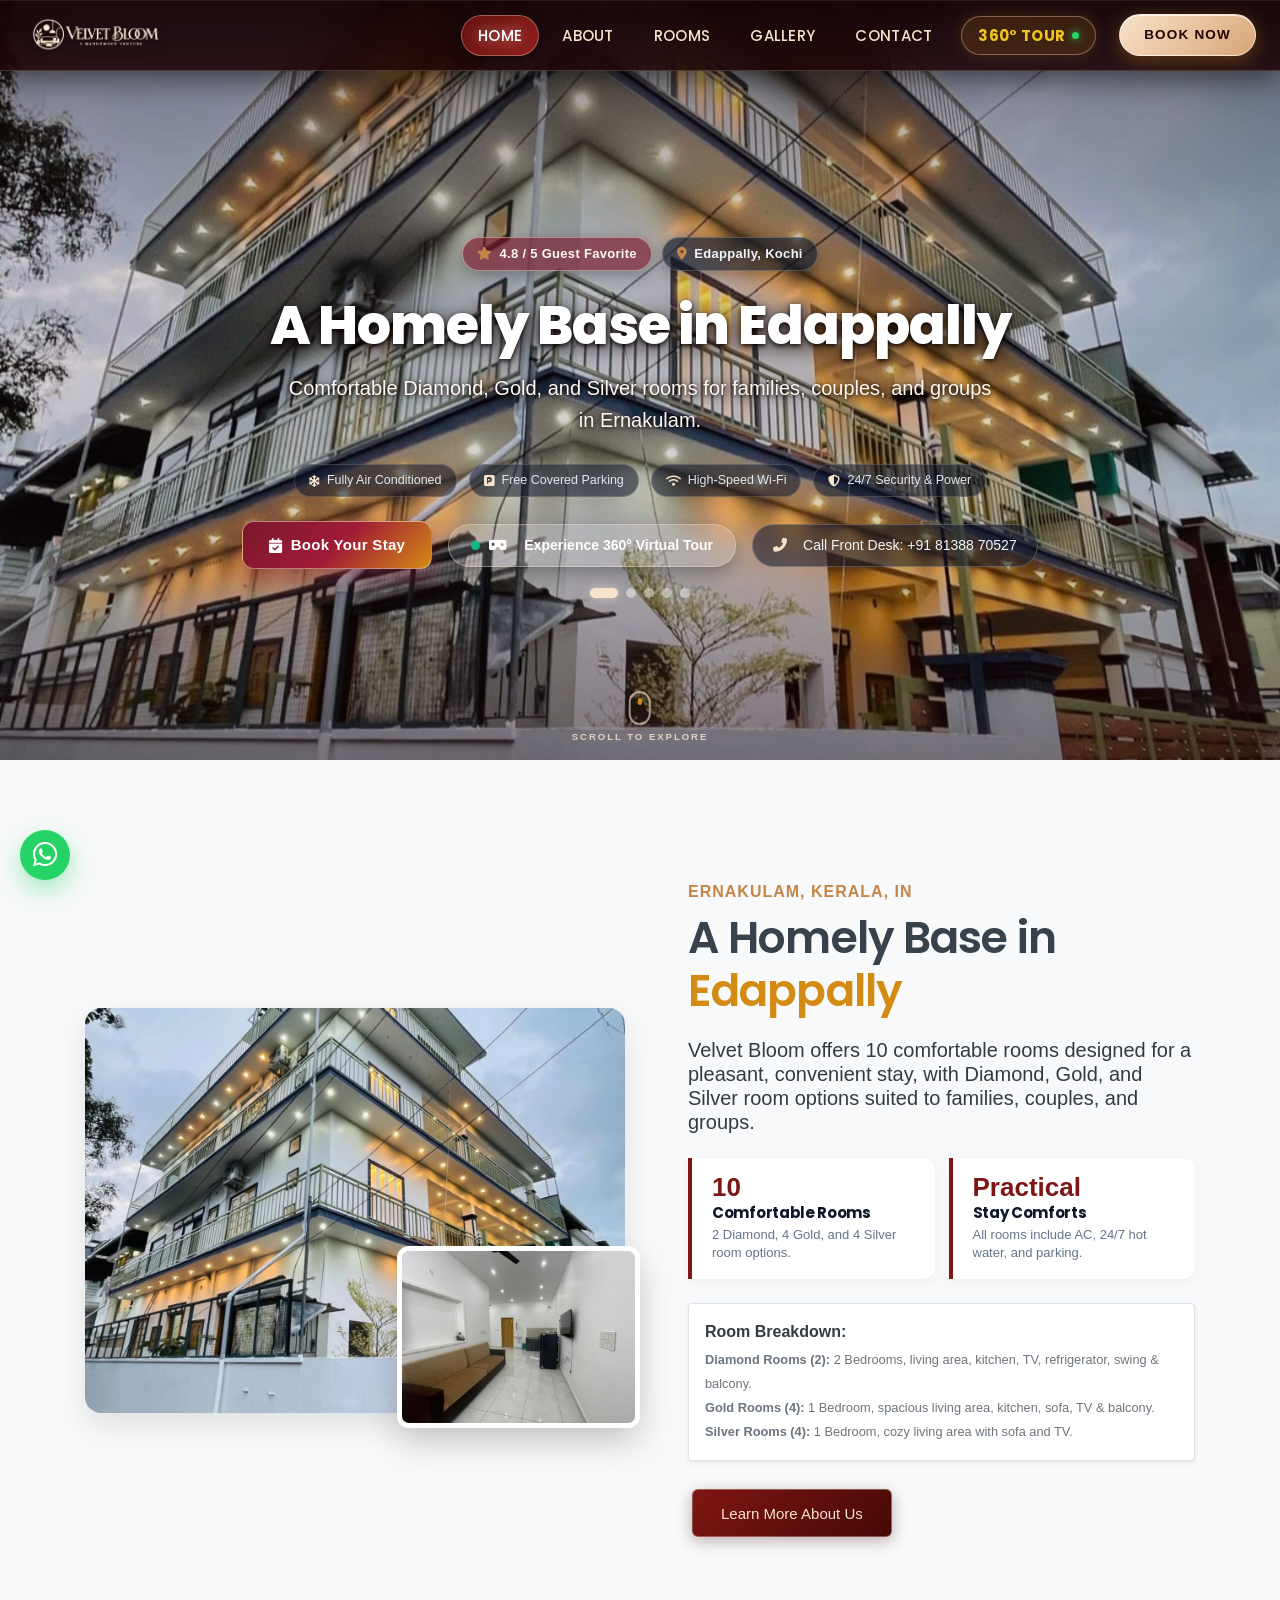
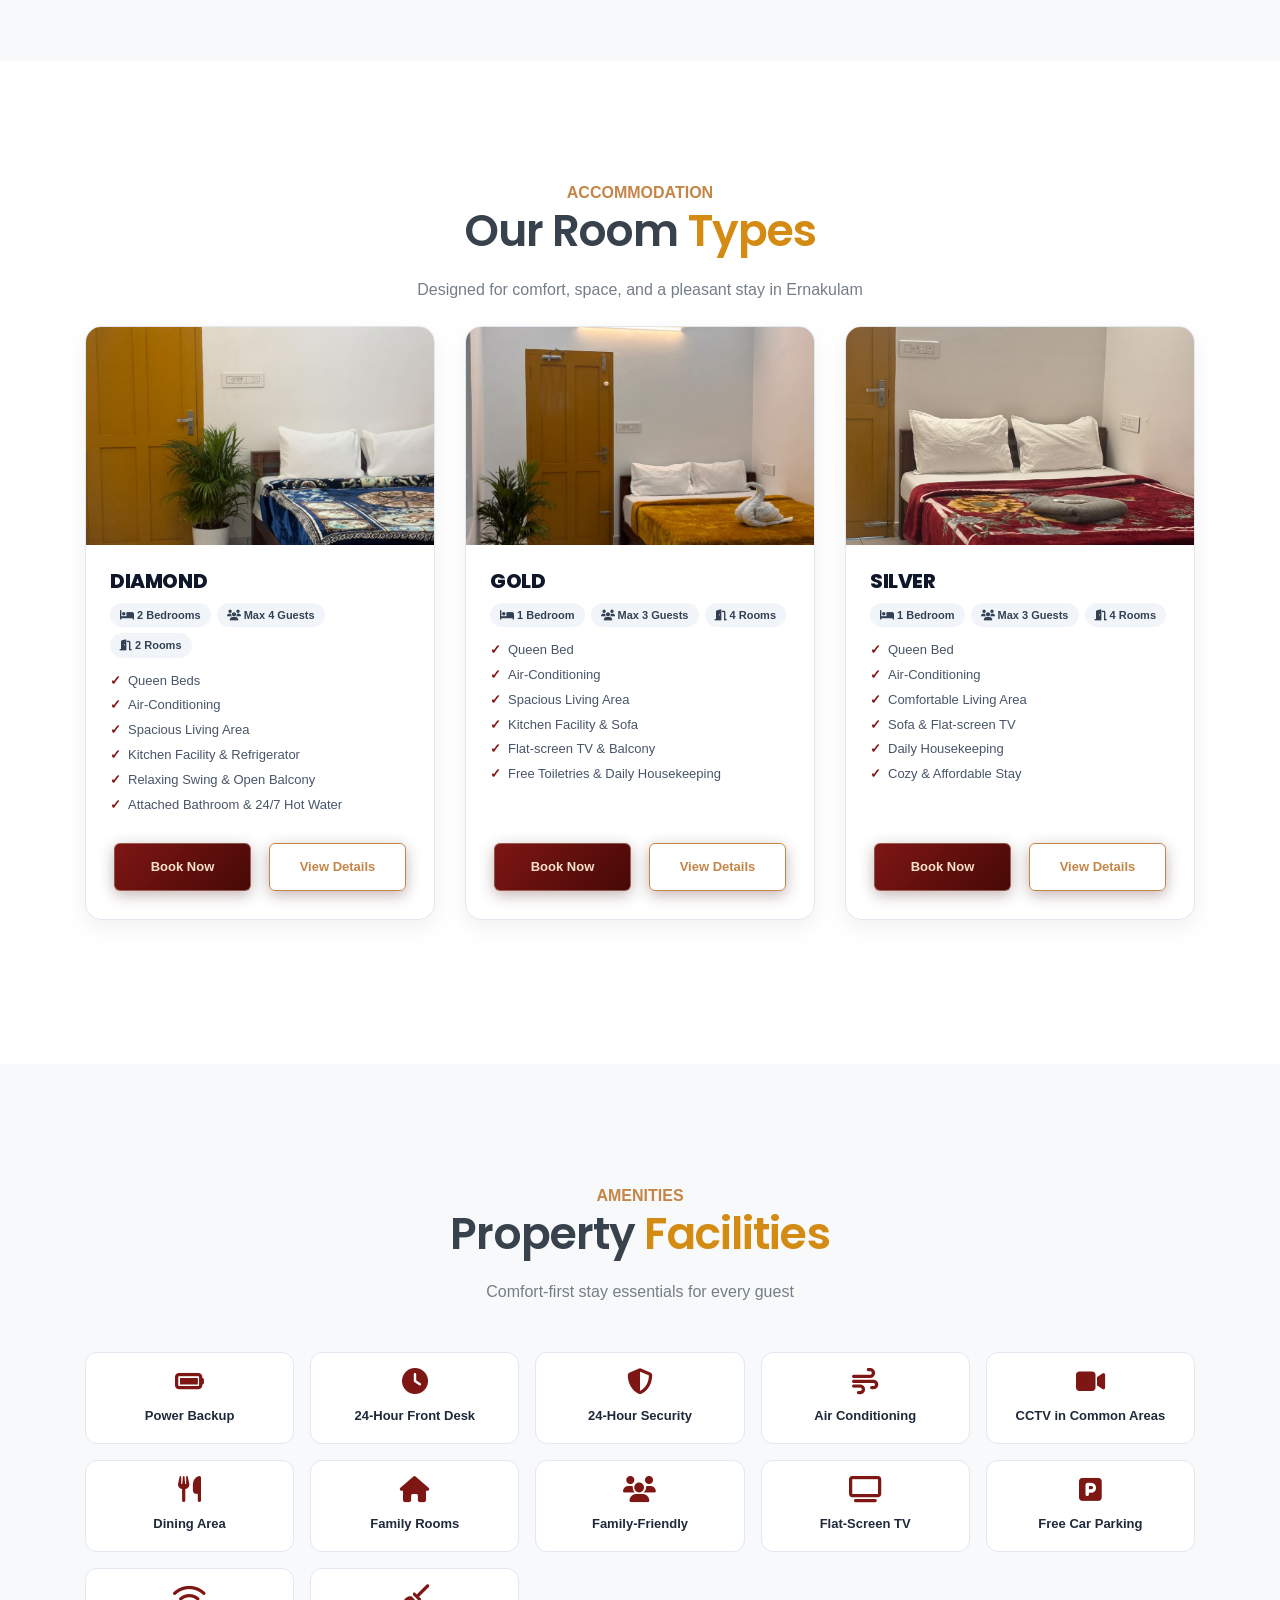
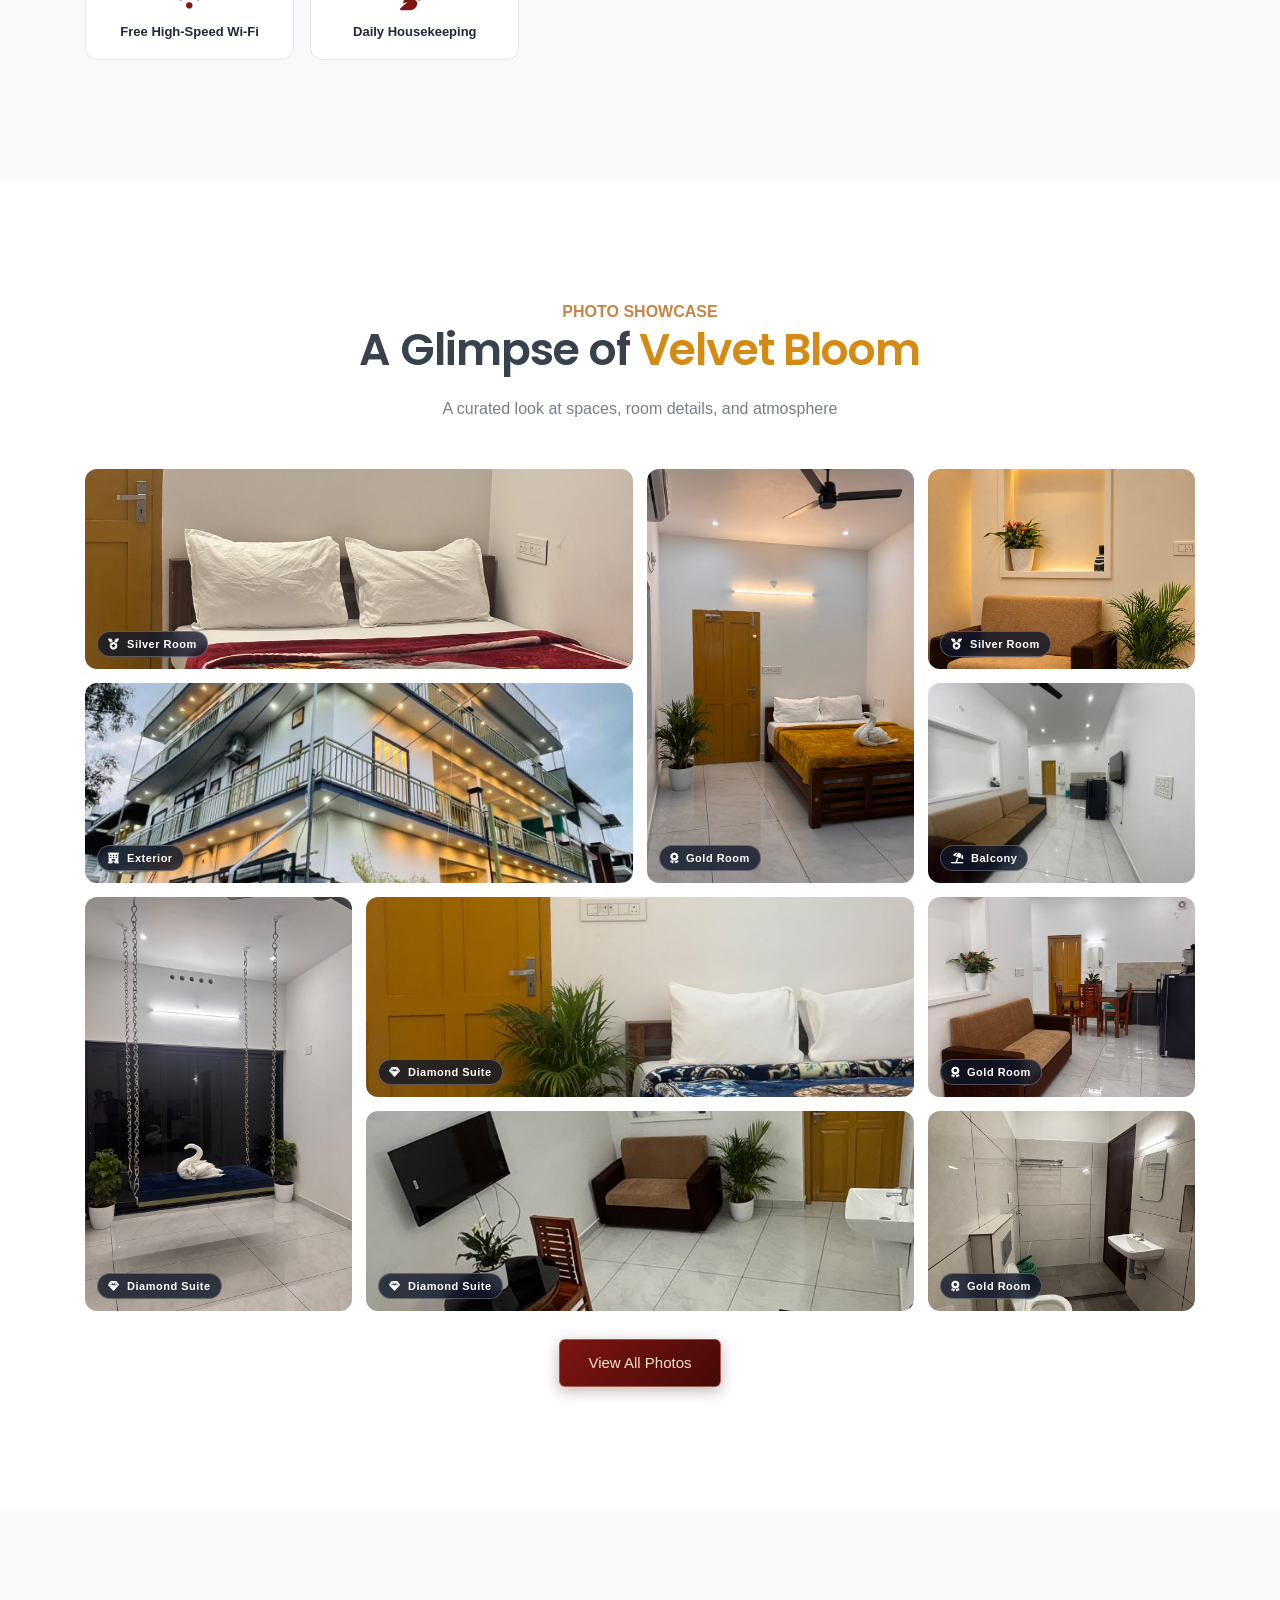
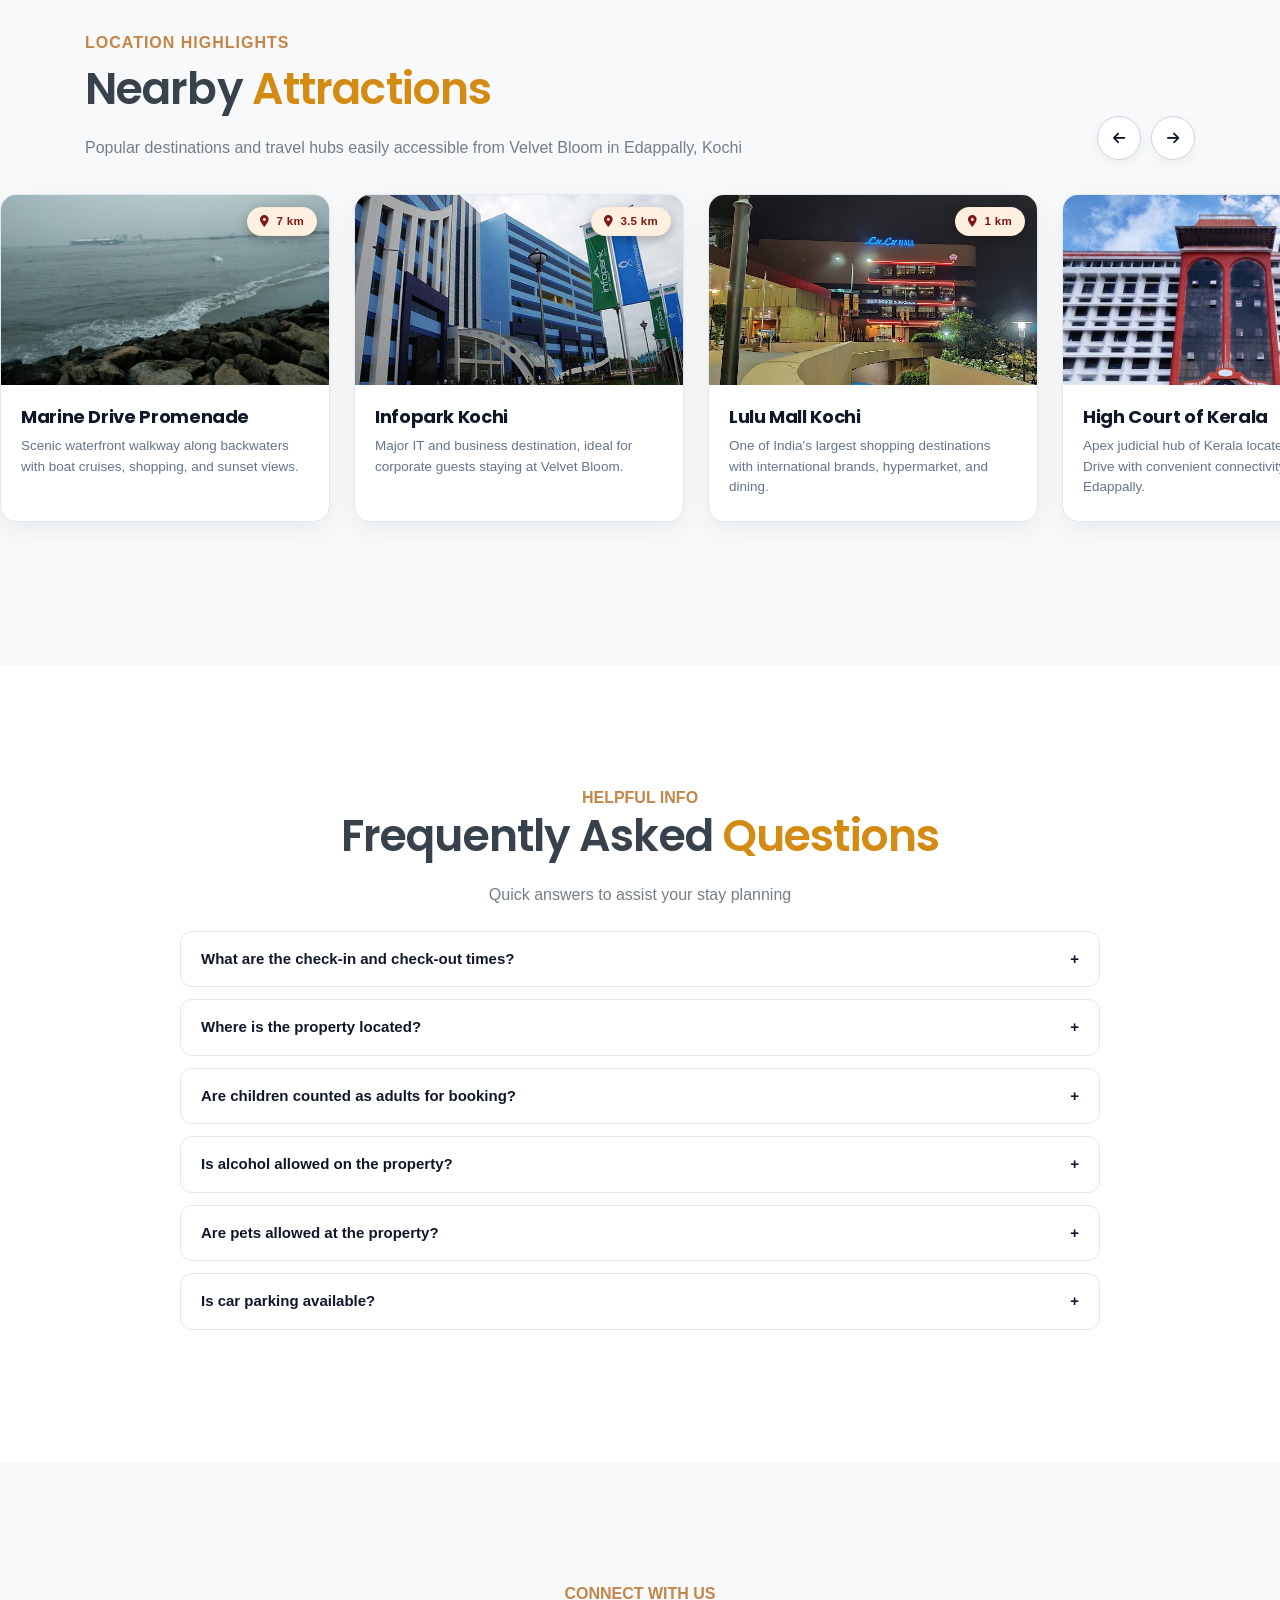
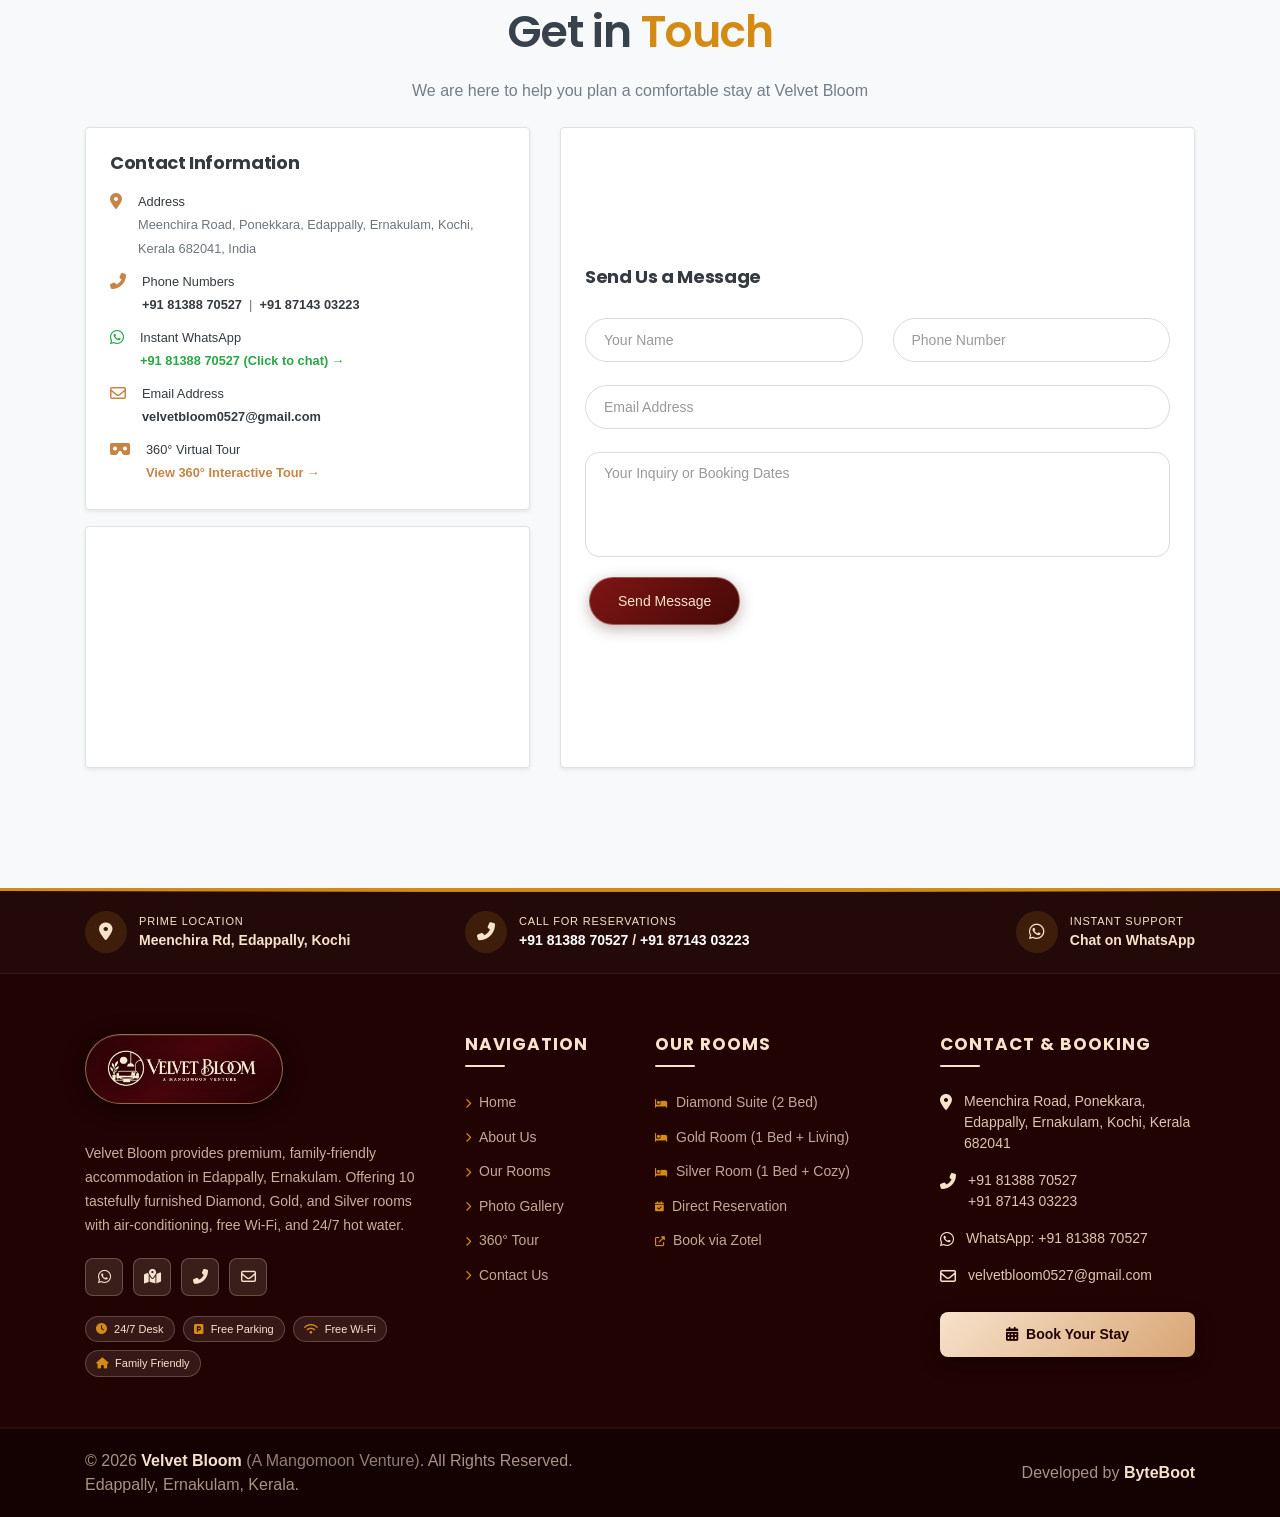
==== commit 83f18878: "added new" ====
--- a/index.html
+++ b/index.html
@@ -4,8 +4,10 @@
 <head>
     <meta charset="utf-8">
     <title>Velvet Bloom | Homestay & Rooms in Edappally, Ernakulam, Kerala</title>
-    <meta name="description" content="Velvet Bloom offers 10 luxury & comfortable rooms (Diamond 2BHK, Gold 1BHK, Silver Suites) in Edappally, Ernakulam. Equipped with AC, 24/7 hot water, free parking, and Wi-Fi near Lulu Mall & Amrita Hospital.">
-    <meta name="keywords" content="Velvet Bloom, rooms in Edappally, homestay Ernakulam, hotel Kochi, Diamond room Edappally, Gold room Edappally, Silver room Ernakulam, accommodation near Lulu Mall, rooms near Amrita Hospital, family homestay Kochi, budget stay Ernakulam">
+    <meta name="description"
+        content="Velvet Bloom offers 10 luxury & comfortable rooms (Diamond 2BHK, Gold 1BHK, Silver Suites) in Edappally, Ernakulam. Equipped with AC, 24/7 hot water, free parking, and Wi-Fi near Lulu Mall & Amrita Hospital.">
+    <meta name="keywords"
+        content="Velvet Bloom, rooms in Edappally, homestay Ernakulam, hotel Kochi, Diamond room Edappally, Gold room Edappally, Silver room Ernakulam, accommodation near Lulu Mall, rooms near Amrita Hospital, family homestay Kochi, budget stay Ernakulam">
     <meta name="viewport" content="width=device-width, initial-scale=1">
     <meta name="robots" content="index, follow, max-image-preview:large, max-snippet:-1, max-video-preview:-1">
     <meta name="author" content="Velvet Bloom">
@@ -14,14 +16,16 @@
     <meta property="og:locale" content="en_IN">
     <meta property="og:type" content="website">
     <meta property="og:title" content="Velvet Bloom | Homestay & Rooms in Edappally, Ernakulam, Kerala">
-    <meta property="og:description" content="Book 10 clean, comfortable Diamond, Gold, and Silver rooms in Edappally with AC, hot water, free parking & Wi-Fi. Perfect for families, couples & groups in Ernakulam, Kochi.">
+    <meta property="og:description"
+        content="Book 10 clean, comfortable Diamond, Gold, and Silver rooms in Edappally with AC, hot water, free parking & Wi-Fi. Perfect for families, couples & groups in Ernakulam, Kochi.">
     <meta property="og:site_name" content="Velvet Bloom">
     <meta property="og:image" content="assets/images/about-main.jpg">
 
     <!--====== Twitter Cards ======-->
     <meta name="twitter:card" content="summary_large_image">
     <meta name="twitter:title" content="Velvet Bloom | Rooms in Edappally, Ernakulam">
-    <meta name="twitter:description" content="Comfortable stay in Edappally, Ernakulam. Diamond, Gold, and Silver room categories with AC, Wi-Fi, and free parking.">
+    <meta name="twitter:description"
+        content="Comfortable stay in Edappally, Ernakulam. Diamond, Gold, and Silver room categories with AC, Wi-Fi, and free parking.">
     <meta name="twitter:image" content="assets/images/about-main.jpg">
 
     <!--====== Geographic Meta ======-->
@@ -32,20 +36,21 @@
 
     <!--====== Favicon Icon ======-->
     <link rel="shortcut icon" href="assets/images/favicon.png" type="image/png">
-        
+
     <!--====== Animate CSS ======-->
     <link rel="stylesheet" href="assets/css/animate.css">
     <!--====== Nice Select CSS ======-->
     <link rel="stylesheet" href="assets/css/nice-select.css">
     <!--====== Line Icons & FontAwesome CSS ======-->
     <link rel="stylesheet" href="assets/css/LineIcons.2.0.css">
-    <link rel="stylesheet" href="https://cdnjs.cloudflare.com/ajax/libs/font-awesome/6.5.1/css/all.min.css" crossorigin="anonymous" referrerpolicy="no-referrer">
+    <link rel="stylesheet" href="https://cdnjs.cloudflare.com/ajax/libs/font-awesome/6.5.1/css/all.min.css"
+        crossorigin="anonymous" referrerpolicy="no-referrer">
     <!--====== Bootstrap CSS ======-->
     <link rel="stylesheet" href="assets/css/bootstrap.4.5.2.min.css">
     <!--====== Default CSS ======-->
     <link rel="stylesheet" href="assets/css/default.css">
     <!--====== Style CSS ======-->
-    <link rel="stylesheet" href="assets/css/style.css">
+    <link rel="stylesheet" href="assets/css/style.css?v=3.7">
 
     <!--====== JSON-LD Structured Data Schema ======-->
     <script type="application/ld+json">
@@ -117,10 +122,12 @@
                 <div class="row">
                     <div class="col-lg-12">
                         <nav class="navbar navbar-expand-lg">
-                            <a class="navbar-brand" href="index.html">
-                                <img src="assets/images/logo.png" alt="Velvet Bloom Logo" style="max-height: 52px; width: auto;">
+                            <a class="navbar-brand navbar_brand_plaque" href="index.html">
+                                <img src="assets/images/LogoNew.png" alt="Velvet Bloom Logo">
                             </a>
-                            <button class="navbar-toggler" type="button" data-toggle="collapse" data-target="#navbarSupportedContent" aria-controls="navbarSupportedContent" aria-expanded="false" aria-label="Toggle navigation">
+                            <button class="navbar-toggler" type="button" data-toggle="collapse"
+                                data-target="#navbarSupportedContent" aria-controls="navbarSupportedContent"
+                                aria-expanded="false" aria-label="Toggle navigation">
                                 <span class="toggler-icon"></span>
                                 <span class="toggler-icon"></span>
                                 <span class="toggler-icon"></span>
@@ -133,7 +140,8 @@
                                     <li class="nav-item"><a href="rooms.html">Rooms</a></li>
                                     <li class="nav-item"><a href="gallery.html">Gallery</a></li>
                                     <li class="nav-item"><a href="contact.html">Contact</a></li>
-                                    <li class="nav-item"><a href="360-view.html" class="text-warning font-weight-bold">360° Tour</a></li>
+                                    <li class="nav-item"><a href="360-view.html"
+                                            class="text-warning font-weight-bold">360° Tour</a></li>
                                 </ul>
                             </div>
                             <div class="navbar-btn d-none d-sm-inline-block ml-3">
@@ -152,69 +160,68 @@
             <div class="hero_slide" style="background-image: url('assets/images/hero-3.jpg')"></div>
             <div class="hero_slide" style="background-image: url('assets/images/hero-4.jpg')"></div>
             <div class="hero_slide" style="background-image: url('assets/images/hero-5.jpg')"></div>
-            
+
             <div class="hero_overlay"></div>
 
             <div class="hero_content_wrapper">
-                <span class="hero_welcome_badge">Welcome to Velvet Bloom</span>
+                <!-- Eyebrow Badges -->
+                <div class="hero_eyebrow_wrapper">
+                    <span class="hero_rating_badge">
+                        <i class="fas fa-star text-warning"></i> 4.8 / 5 Guest Favorite
+                    </span>
+                    <span class="hero_location_badge">
+                        <i class="fas fa-map-marker-alt text-warning"></i> Edappally, Kochi
+                    </span>
+                </div>
+
                 <h1 id="hero_title" class="hero_caption_title">A Homely Base in Edappally</h1>
                 <p id="hero_subtitle" class="hero_caption_subtitle">Comfortable Diamond, Gold, and Silver rooms for families, couples, and groups in Ernakulam.</p>
-                <div class="hero_action_btn_group">
-                    <a href="booking.html" class="main-btn hero_cta_primary">Book Your Stay</a>
-                    <a href="360-view.html" class="main-btn hero_cta_secondary">Explore 360° View</a>
+
+                <!-- Amenities Quick Highlights -->
+                <div class="hero_amenities_strip">
+                    <span class="amenity_pill"><i class="fas fa-snowflake"></i> Fully Air Conditioned</span>
+                    <span class="amenity_pill"><i class="fas fa-parking"></i> Free Covered Parking</span>
+                    <span class="amenity_pill"><i class="fas fa-wifi"></i> High-Speed Wi-Fi</span>
+                    <span class="amenity_pill"><i class="fas fa-shield-alt"></i> 24/7 Security & Power</span>
+                </div>
+
+                <!-- Action Buttons Strip -->
+                <div class="hero_action_btn_group mt-4">
+                    <a href="booking.html" class="hero_booking_submit_btn hero_cta_book">
+                        <i class="fas fa-calendar-check mr-2"></i> Book Your Stay
+                    </a>
+                    <a href="360-view.html" class="hero_virtual_tour_btn">
+                        <span class="live_pulse_dot"></span>
+                        <i class="fas fa-vr-cardboard mr-2"></i> Experience 360° Virtual Tour
+                    </a>
+                    <a href="tel:+918138870527" class="hero_phone_direct_btn">
+                        <i class="fas fa-phone-alt mr-2"></i> Call Front Desk: +91 81388 70527
+                    </a>
                 </div>
             </div>
 
             <!-- Slide Indicators -->
             <div class="hero_slider_controls">
-                <span class="hero_slider_dot is-active" data-index="0"></span>
-                <span class="hero_slider_dot" data-index="1"></span>
-                <span class="hero_slider_dot" data-index="2"></span>
-                <span class="hero_slider_dot" data-index="3"></span>
-                <span class="hero_slider_dot" data-index="4"></span>
-            </div>
-
-            <!-- Booking Card Search Bar -->
-            <!-- <div class="hero_booking_card">
-                <form id="booking_form">
-                    <div class="booking_fields_grid">
-                        <div class="booking_field">
-                            <label><i class="far fa-calendar-alt text-warning mr-1"></i> Check In</label>
-                            <input type="date" id="booking_checkin" required>
-                        </div>
-                        <div class="booking_field">
-                            <label><i class="far fa-calendar-alt text-warning mr-1"></i> Check Out</label>
-                            <input type="date" id="booking_checkout" required>
-                        </div>
-                        <div class="booking_field">
-                            <label><i class="fas fa-user text-warning mr-1"></i> Adults</label>
-                            <div class="stepper_control">
-                                <button type="button" class="stepper_btn" data-action="minus" data-target="booking_adults">&minus;</button>
-                                <span class="stepper_value">2</span>
-                                <button type="button" class="stepper_btn" data-action="plus" data-target="booking_adults">+</button>
-                            </div>
-                            <input type="hidden" id="booking_adults" value="2" min="1" max="16">
-                        </div>
-                        <div class="booking_field">
-                            <label><i class="fas fa-child text-warning mr-1"></i> Children</label>
-                            <div class="stepper_control">
-                                <button type="button" class="stepper_btn" data-action="minus" data-target="booking_children">&minus;</button>
-                                <span class="stepper_value">0</span>
-                                <button type="button" class="stepper_btn" data-action="plus" data-target="booking_children">+</button>
-                            </div>
-                            <input type="hidden" id="booking_children" value="0" min="0" max="8">
-                        </div>
-                        <div class="booking_field">
-                            <label>&nbsp;</label>
-                            <button type="submit" class="main-btn w-100" style="height: 44px; line-height: 44px; padding: 0 24px;">Search</button>
-                        </div>
-                    </div>
-                </form>
-            </div> -->
+                <span class="hero_slider_dot is-active" data-index="0" title="Overview"></span>
+                <span class="hero_slider_dot" data-index="1" title="Rooms"></span>
+                <span class="hero_slider_dot" data-index="2" title="Suites"></span>
+                <span class="hero_slider_dot" data-index="3" title="Living Area"></span>
+                <span class="hero_slider_dot" data-index="4" title="Location"></span>
+            </div>
+
+            <!-- On-Scroll Exploration Cue -->
+            <div class="hero_scroll_cue">
+                <a href="#about" class="page-scroll hero_scroll_link" aria-label="Scroll down to explore">
+                    <span class="hero_scroll_mouse">
+                        <span class="hero_scroll_wheel"></span>
+                    </span>
+                    <span class="hero_scroll_text">SCROLL TO EXPLORE</span>
+                </a>
+            </div>
         </div>
     </section>
     <!--====== HEADER PART ENDS ======-->
-    
+
     <!--====== ABOUT PART START ======-->
     <section id="about" class="about_area pt-120 pb-120 bg-light">
         <div class="container">
@@ -227,9 +234,12 @@
                 </div>
                 <div class="col-lg-6 pl-lg-5">
                     <div class="section_title">
-                        <span class="sub-title text-warning font-weight-bold text-uppercase" style="letter-spacing: 1px;">Ernakulam, Kerala, IN</span>
+                        <span class="sub-title text-warning font-weight-bold text-uppercase"
+                            style="letter-spacing: 1px;">Ernakulam, Kerala, IN</span>
                         <h2 class="title mt-2 mb-3">A Homely Base in <span>Edappally</span></h2>
-                        <p class="lead font-weight-normal text-dark">Velvet Bloom offers 10 comfortable rooms designed for a pleasant, convenient stay, with Diamond, Gold, and Silver room options suited to families, couples, and groups.</p>
+                        <p class="lead font-weight-normal text-dark">Velvet Bloom offers 10 comfortable rooms designed
+                            for a pleasant, convenient stay, with Diamond, Gold, and Silver room options suited to
+                            families, couples, and groups.</p>
                     </div>
 
                     <div class="about_proof_grid">
@@ -248,8 +258,10 @@
                     <div class="p-3 bg-white rounded shadow-sm border mt-4">
                         <strong class="text-dark">Room Breakdown:</strong>
                         <p class="small text-muted mb-0 mt-1">
-                            <strong>Diamond Rooms (2):</strong> 2 Bedrooms, living area, kitchen, TV, refrigerator, swing & balcony.<br>
-                            <strong>Gold Rooms (4):</strong> 1 Bedroom, spacious living area, kitchen, sofa, TV & balcony.<br>
+                            <strong>Diamond Rooms (2):</strong> 2 Bedrooms, living area, kitchen, TV, refrigerator,
+                            swing & balcony.<br>
+                            <strong>Gold Rooms (4):</strong> 1 Bedroom, spacious living area, kitchen, sofa, TV &
+                            balcony.<br>
                             <strong>Silver Rooms (4):</strong> 1 Bedroom, cozy living area with sofa and TV.
                         </p>
                     </div>
@@ -281,7 +293,8 @@
                 <div class="col-lg-4 col-md-6 mb-4">
                     <div class="room_card_item">
                         <div class="room_media_slider">
-                            <img src="assets/images/diamond/IMG-20261019-WA0095.jpg" alt="Diamond Room" class="room_slider_img" loading="lazy">
+                            <img src="assets/images/diamond/IMG-20261019-WA0095.jpg" alt="Diamond Room"
+                                class="room_slider_img" loading="lazy">
                         </div>
                         <div class="room_card_body">
                             <h3 class="room_card_title">DIAMOND</h3>
@@ -299,7 +312,8 @@
                                 <li>Attached Bathroom & 24/7 Hot Water</li>
                             </ul>
                             <div class="room_card_actions">
-                                <a href="https://www.zotel.ai/hotels/t-hin" target="_blank" rel="noopener" class="main-btn">Book Now</a>
+                                <a href="https://www.zotel.ai/hotels/t-hin" target="_blank" rel="noopener"
+                                    class="main-btn">Book Now</a>
                                 <a href="room-diamond.html" class="main-btn btn-outline">View Details</a>
                             </div>
                         </div>
@@ -310,7 +324,8 @@
                 <div class="col-lg-4 col-md-6 mb-4">
                     <div class="room_card_item">
                         <div class="room_media_slider">
-                            <img src="assets/images/gold/IMG-20261019-WA0100.jpg" alt="Gold Room" class="room_slider_img" loading="lazy">
+                            <img src="assets/images/gold/IMG-20261019-WA0100.jpg" alt="Gold Room"
+                                class="room_slider_img" loading="lazy">
                         </div>
                         <div class="room_card_body">
                             <h3 class="room_card_title">GOLD</h3>
@@ -328,7 +343,8 @@
                                 <li>Free Toiletries & Daily Housekeeping</li>
                             </ul>
                             <div class="room_card_actions">
-                                <a href="https://www.zotel.ai/hotels/t-hin" target="_blank" rel="noopener" class="main-btn">Book Now</a>
+                                <a href="https://www.zotel.ai/hotels/t-hin" target="_blank" rel="noopener"
+                                    class="main-btn">Book Now</a>
                                 <a href="room-gold.html" class="main-btn btn-outline">View Details</a>
                             </div>
                         </div>
@@ -339,7 +355,8 @@
                 <div class="col-lg-4 col-md-6 mb-4">
                     <div class="room_card_item">
                         <div class="room_media_slider">
-                            <img src="assets/images/silver/IMG-20261019-WA0099.jpg" alt="Silver Room" class="room_slider_img" loading="lazy">
+                            <img src="assets/images/silver/IMG-20261019-WA0099.jpg" alt="Silver Room"
+                                class="room_slider_img" loading="lazy">
                         </div>
                         <div class="room_card_body">
                             <h3 class="room_card_title">SILVER</h3>
@@ -357,7 +374,8 @@
                                 <li>Cozy & Affordable Stay</li>
                             </ul>
                             <div class="room_card_actions">
-                                <a href="https://www.zotel.ai/hotels/t-hin" target="_blank" rel="noopener" class="main-btn">Book Now</a>
+                                <a href="https://www.zotel.ai/hotels/t-hin" target="_blank" rel="noopener"
+                                    class="main-btn">Book Now</a>
                                 <a href="room-silver.html" class="main-btn btn-outline">View Details</a>
                             </div>
                         </div>
@@ -450,16 +468,21 @@
 
             <div class="gallery_bento_grid">
                 <!-- Block 1 -->
-                <button type="button" class="gallery_bento_item wide" data-src="assets/images/silver/IMG-20261019-WA0099.jpg">
+                <button type="button" class="gallery_bento_item wide"
+                    data-src="assets/images/silver/IMG-20261019-WA0099.jpg">
                     <img src="assets/images/silver/IMG-20261019-WA0099.jpg" alt="Silver Deluxe Bedroom" loading="lazy">
                     <span class="gallery_room_badge"><i class="fas fa-medal mr-1"></i> Silver Room</span>
                 </button>
-                <button type="button" class="gallery_bento_item tall" data-src="assets/images/gold/IMG-20261019-WA0100.jpg">
-                    <img src="assets/images/gold/IMG-20261019-WA0100.jpg" alt="Gold Room Bedroom with Swan Art" loading="lazy">
+                <button type="button" class="gallery_bento_item tall"
+                    data-src="assets/images/gold/IMG-20261019-WA0100.jpg">
+                    <img src="assets/images/gold/IMG-20261019-WA0100.jpg" alt="Gold Room Bedroom with Swan Art"
+                        loading="lazy">
                     <span class="gallery_room_badge"><i class="fas fa-award mr-1"></i> Gold Room</span>
                 </button>
-                <button type="button" class="gallery_bento_item" data-src="assets/images/silver/IMG-20261019-WA0083.jpg">
-                    <img src="assets/images/silver/IMG-20261019-WA0083.jpg" alt="Silver Room Cozy Sitting Niche" loading="lazy">
+                <button type="button" class="gallery_bento_item"
+                    data-src="assets/images/silver/IMG-20261019-WA0083.jpg">
+                    <img src="assets/images/silver/IMG-20261019-WA0083.jpg" alt="Silver Room Cozy Sitting Niche"
+                        loading="lazy">
                     <span class="gallery_room_badge"><i class="fas fa-medal mr-1"></i> Silver Room</span>
                 </button>
                 <button type="button" class="gallery_bento_item wide" data-src="assets/images/about-main.jpg">
@@ -472,28 +495,36 @@
                 </button>
 
                 <!-- Block 2 -->
-                <button type="button" class="gallery_bento_item tall" data-src="assets/images/diamond/IMG-20261019-WA0092.jpg">
-                    <img src="assets/images/diamond/IMG-20261019-WA0092.jpg" alt="Diamond Suite Signature Swing" loading="lazy">
+                <button type="button" class="gallery_bento_item tall"
+                    data-src="assets/images/diamond/IMG-20261019-WA0092.jpg">
+                    <img src="assets/images/diamond/IMG-20261019-WA0092.jpg" alt="Diamond Suite Signature Swing"
+                        loading="lazy">
                     <span class="gallery_room_badge"><i class="fas fa-gem mr-1"></i> Diamond Suite</span>
                 </button>
-                <button type="button" class="gallery_bento_item wide" data-src="assets/images/diamond/IMG-20261019-WA0095.jpg">
-                    <img src="assets/images/diamond/IMG-20261019-WA0095.jpg" alt="Diamond Master Bedroom" loading="lazy">
+                <button type="button" class="gallery_bento_item wide"
+                    data-src="assets/images/diamond/IMG-20261019-WA0095.jpg">
+                    <img src="assets/images/diamond/IMG-20261019-WA0095.jpg" alt="Diamond Master Bedroom"
+                        loading="lazy">
                     <span class="gallery_room_badge"><i class="fas fa-gem mr-1"></i> Diamond Suite</span>
                 </button>
                 <button type="button" class="gallery_bento_item" data-src="assets/images/gold/IMG-20261019-WA0098.jpg">
-                    <img src="assets/images/gold/IMG-20261019-WA0098.jpg" alt="Gold Room Living Area & Kitchenette" loading="lazy">
+                    <img src="assets/images/gold/IMG-20261019-WA0098.jpg" alt="Gold Room Living Area & Kitchenette"
+                        loading="lazy">
                     <span class="gallery_room_badge"><i class="fas fa-award mr-1"></i> Gold Room</span>
                 </button>
-                <button type="button" class="gallery_bento_item wide" data-src="assets/images/diamond/IMG-20261019-WA0096.jpg">
-                    <img src="assets/images/diamond/IMG-20261019-WA0096.jpg" alt="Diamond Suite Living Room" loading="lazy">
+                <button type="button" class="gallery_bento_item wide"
+                    data-src="assets/images/diamond/IMG-20261019-WA0096.jpg">
+                    <img src="assets/images/diamond/IMG-20261019-WA0096.jpg" alt="Diamond Suite Living Room"
+                        loading="lazy">
                     <span class="gallery_room_badge"><i class="fas fa-gem mr-1"></i> Diamond Suite</span>
                 </button>
                 <button type="button" class="gallery_bento_item" data-src="assets/images/gold/IMG-20261019-WA0091.jpg">
-                    <img src="assets/images/gold/IMG-20261019-WA0091.jpg" alt="Gold Room Modern Bathroom" loading="lazy">
+                    <img src="assets/images/gold/IMG-20261019-WA0091.jpg" alt="Gold Room Modern Bathroom"
+                        loading="lazy">
                     <span class="gallery_room_badge"><i class="fas fa-award mr-1"></i> Gold Room</span>
                 </button>
             </div>
-            
+
             <div class="text-center mt-4">
                 <a href="gallery.html" class="main-btn">View All Photos</a>
             </div>
@@ -502,70 +533,125 @@
     <!--====== GALLERY BENTO PART ENDS ======-->
 
     <!--====== NEARBY ATTRACTIONS PART START ======-->
-    <section class="pt-120 pb-120 bg-light">
+    <section class="nearby_attractions_section pt-120 pb-120 bg-light">
         <div class="container">
-            <div class="row justify-content-center">
-                <div class="col-lg-8 text-center">
-                    <div class="section_title pb-4">
-                        <span class="sub-title text-warning font-weight-bold text-uppercase">Location Highlights</span>
-                        <h2 class="title">Nearby <span>Attractions</span></h2>
-                        <p>Popular places guests can easily explore around Velvet Bloom in Kochi</p>
-                    </div>
-                </div>
-            </div>
-
-            <div class="nearby_cards_grid">
+            <div class="row align-items-end mb-4">
+                <div class="col-md-8 text-center text-md-left">
+                    <div class="section_title pb-0">
+                        <span class="sub-title text-warning font-weight-bold text-uppercase" style="letter-spacing: 1px;">Location Highlights</span>
+                        <h2 class="title mt-2 mb-2">Nearby <span>Attractions</span></h2>
+                        <p class="mb-0">Popular destinations and travel hubs easily accessible from Velvet Bloom in Edappally, Kochi</p>
+                    </div>
+                </div>
+                <div class="col-md-4 text-center text-md-right mt-3 mt-md-0">
+                    <div class="nearby_carousel_nav">
+                        <button type="button" class="nearby_nav_btn" id="nearby_prev_btn" aria-label="Previous attraction">
+                            <i class="fas fa-arrow-left"></i>
+                        </button>
+                        <button type="button" class="nearby_nav_btn" id="nearby_next_btn" aria-label="Next attraction">
+                            <i class="fas fa-arrow-right"></i>
+                        </button>
+                    </div>
+                </div>
+            </div>
+        </div>
+
+        <!-- Full-Width Horizontal Scrollable Track -->
+        <div class="nearby_scroll_wrapper nearby_fullwidth_track">
+            <div class="nearby_cards_grid" id="nearby_cards_track">
+                <!-- Card 1 -->
                 <div class="nearby_card">
-                    <img src="assets/images/nearby-marine-drive.jpg" alt="Marine Drive Promenade" class="nearby_card_img">
+                    <div class="nearby_card_media">
+                        <img src="assets/images/nearby-marine-drive.jpg" alt="Marine Drive Promenade" class="nearby_card_img" loading="lazy">
+                        <span class="nearby_card_dist"><i class="fas fa-map-marker-alt mr-1"></i> 7 km</span>
+                    </div>
                     <div class="nearby_card_content">
                         <h3 class="nearby_card_title">Marine Drive Promenade</h3>
-                        <p class="nearby_card_desc">Scenic waterfront walkway along backwaters with shops and sunset views.</p>
-                        <span class="nearby_card_dist"><i class="fas fa-map-marker-alt mr-1"></i> 7 km away</span>
-                    </div>
-                </div>
-
+                        <p class="nearby_card_desc">Scenic waterfront walkway along backwaters with boat cruises, shopping, and sunset views.</p>
+                    </div>
+                </div>
+
+                <!-- Card 2 -->
                 <div class="nearby_card">
-                    <img src="assets/images/nearby-st-francis.jpg" alt="St. Francis Church" class="nearby_card_img">
+                    <div class="nearby_card_media">
+                        <img src="assets/images/nearby-st-francis.jpg" alt="Infopark Kochi" class="nearby_card_img" loading="lazy">
+                        <span class="nearby_card_dist"><i class="fas fa-map-marker-alt mr-1"></i> 3.5 km</span>
+                    </div>
                     <div class="nearby_card_content">
-                        <h3 class="nearby_card_title">Infopark</h3>
-                        <p class="nearby_card_desc">Historic 16th-century church where Vasco da Gama was once buried.</p>
-                        <span class="nearby_card_dist"><i class="fas fa-map-marker-alt mr-1"></i> 3.5 km away</span>
-                    </div>
-                </div>
-
+                        <h3 class="nearby_card_title">Infopark Kochi</h3>
+                        <p class="nearby_card_desc">Major IT and business destination, ideal for corporate guests staying at Velvet Bloom.</p>
+                    </div>
+                </div>
+
+                <!-- Card 3 -->
                 <div class="nearby_card">
-                    <img src="assets/images/nearby-lulu-mall.jpg" alt="Lulu Mall Kochi" class="nearby_card_img">
+                    <div class="nearby_card_media">
+                        <img src="assets/images/nearby-lulu-mall.jpg" alt="Lulu International Mall Kochi" class="nearby_card_img" loading="lazy">
+                        <span class="nearby_card_dist"><i class="fas fa-map-marker-alt mr-1"></i> 1 km</span>
+                    </div>
                     <div class="nearby_card_content">
                         <h3 class="nearby_card_title">Lulu Mall Kochi</h3>
-                        <p class="nearby_card_desc">Large shopping mall with international brands, food court and cinema.</p>
-                        <span class="nearby_card_dist"><i class="fas fa-map-marker-alt mr-1"></i> 1 km away</span>
-                    </div>
-                </div>
-
+                        <p class="nearby_card_desc">One of India's largest shopping destinations with international brands, hypermarket, and dining.</p>
+                    </div>
+                </div>
+
+                <!-- Card 4 -->
                 <div class="nearby_card">
-                    <img src="assets/images/nearby-high-court.png" alt="High Court of Kerala" class="nearby_card_img">
+                    <div class="nearby_card_media">
+                        <img src="assets/images/nearby-high-court.png" alt="High Court of Kerala" class="nearby_card_img" loading="lazy">
+                        <span class="nearby_card_dist"><i class="fas fa-map-marker-alt mr-1"></i> 6 km</span>
+                    </div>
                     <div class="nearby_card_content">
                         <h3 class="nearby_card_title">High Court of Kerala</h3>
-                        <p class="nearby_card_desc">Prominent legal complex housed in a distinct colonial-era building.</p>
-                        <span class="nearby_card_dist"><i class="fas fa-map-marker-alt mr-1"></i> 6 km away</span>
-                    </div>
-                </div>
-
+                        <p class="nearby_card_desc">Apex judicial hub of Kerala located by Marine Drive with convenient connectivity from Edappally.</p>
+                    </div>
+                </div>
+
+                <!-- Card 5 -->
                 <div class="nearby_card">
-                    <img src="assets/images/nearby-dutch-palace.jpg" alt="Mattancherry Palace" class="nearby_card_img">
+                    <div class="nearby_card_media">
+                        <img src="assets/images/nearby-dutch-palace.jpg" alt="Fort Kochi & Mattancherry" class="nearby_card_img" loading="lazy">
+                        <span class="nearby_card_dist"><i class="fas fa-map-marker-alt mr-1"></i> 18 km</span>
+                    </div>
                     <div class="nearby_card_content">
-                        <h3 class="nearby_card_title">Fort Kochi</h3>
-                        <p class="nearby_card_desc">Royal palace with Kerala murals and artifacts from the Portuguese era.</p>
-                        <span class="nearby_card_dist"><i class="fas fa-map-marker-alt mr-1"></i> 18 km away</span>
-                    </div>
-                </div>
-
+                        <h3 class="nearby_card_title">Fort Kochi & Heritage</h3>
+                        <p class="nearby_card_desc">Colonial architecture, Chinese fishing nets, boutique cafes, art galleries, and cultural walks.</p>
+                    </div>
+                </div>
+
+                <!-- Card 6 -->
                 <div class="nearby_card">
-                    <img src="assets/images/nearby-railway-station.jpg" alt="Ernakulam Town Railway Station" class="nearby_card_img">
+                    <div class="nearby_card_media">
+                        <img src="assets/images/nearby-railway-station.jpg" alt="Ernakulam Town Railway Station" class="nearby_card_img" loading="lazy">
+                        <span class="nearby_card_dist"><i class="fas fa-map-marker-alt mr-1"></i> 6 km</span>
+                    </div>
                     <div class="nearby_card_content">
                         <h3 class="nearby_card_title">Ernakulam Railway Station</h3>
-                        <p class="nearby_card_desc">Major rail hub with frequent services across Kerala and southern India.</p>
-                        <span class="nearby_card_dist"><i class="fas fa-map-marker-alt mr-1"></i> 6 km away</span>
+                        <p class="nearby_card_desc">Major railway interchange connecting all express routes across Kerala and southern India.</p>
+                    </div>
+                </div>
+
+                <!-- Loop Card 1 -->
+                <div class="nearby_card">
+                    <div class="nearby_card_media">
+                        <img src="assets/images/nearby-marine-drive.jpg" alt="Marine Drive Promenade" class="nearby_card_img" loading="lazy">
+                        <span class="nearby_card_dist"><i class="fas fa-map-marker-alt mr-1"></i> 7 km</span>
+                    </div>
+                    <div class="nearby_card_content">
+                        <h3 class="nearby_card_title">Marine Drive Promenade</h3>
+                        <p class="nearby_card_desc">Scenic waterfront walkway along backwaters with boat cruises, shopping, and sunset views.</p>
+                    </div>
+                </div>
+
+                <!-- Loop Card 2 -->
+                <div class="nearby_card">
+                    <div class="nearby_card_media">
+                        <img src="assets/images/nearby-lulu-mall.jpg" alt="Lulu International Mall Kochi" class="nearby_card_img" loading="lazy">
+                        <span class="nearby_card_dist"><i class="fas fa-map-marker-alt mr-1"></i> 1 km</span>
+                    </div>
+                    <div class="nearby_card_content">
+                        <h3 class="nearby_card_title">Lulu Mall Kochi</h3>
+                        <p class="nearby_card_desc">One of India's largest shopping destinations with international brands, hypermarket, and dining.</p>
                     </div>
                 </div>
             </div>
@@ -605,7 +691,8 @@
                                 <span class="faq_icon">+</span>
                             </button>
                             <div class="faq_answer" style="display: none;">
-                                Velvet Bloom is located at Meenchira Road, Ponekkara, Edappally, Ernakulam, Kochi, Kerala 682041, India.
+                                Velvet Bloom is located at Meenchira Road, Ponekkara, Edappally, Ernakulam, Kochi,
+                                Kerala 682041, India.
                             </div>
                         </div>
 
@@ -625,7 +712,8 @@
                                 <span class="faq_icon">+</span>
                             </button>
                             <div class="faq_answer" style="display: none;">
-                                Alcohol is allowed inside rooms if consumed responsibly. The homestay does not supply alcohol and guests are advised to respect neighbors and avoid excessive noise.
+                                Alcohol is allowed inside rooms if consumed responsibly. The homestay does not supply
+                                alcohol and guests are advised to respect neighbors and avoid excessive noise.
                             </div>
                         </div>
 
@@ -676,7 +764,8 @@
                             <i class="fas fa-map-marker-alt text-warning mt-1 mr-3 font-size-18"></i>
                             <div>
                                 <strong class="small text-dark">Address</strong>
-                                <p class="small text-muted mb-0">Meenchira Road, Ponekkara, Edappally, Ernakulam, Kochi, Kerala 682041, India</p>
+                                <p class="small text-muted mb-0">Meenchira Road, Ponekkara, Edappally, Ernakulam, Kochi,
+                                    Kerala 682041, India</p>
                             </div>
                         </div>
                         <div class="d-flex mb-2">
@@ -684,7 +773,8 @@
                             <div>
                                 <strong class="small text-dark">Phone Numbers</strong>
                                 <p class="small text-muted mb-0">
-                                    <a href="tel:+918138870527" class="text-dark font-weight-bold">+91 81388 70527</a> &nbsp;|&nbsp; 
+                                    <a href="tel:+918138870527" class="text-dark font-weight-bold">+91 81388 70527</a>
+                                    &nbsp;|&nbsp;
                                     <a href="tel:+918714303223" class="text-dark font-weight-bold">+91 87143 03223</a>
                                 </p>
                             </div>
@@ -693,54 +783,67 @@
                             <i class="fab fa-whatsapp text-success mt-1 mr-3 font-size-18"></i>
                             <div>
                                 <strong class="small text-dark">Instant WhatsApp</strong>
-                                <p class="small text-muted mb-0"><a href="https://wa.me/918138870527" target="_blank" rel="noopener" class="text-success font-weight-bold">+91 81388 70527 (Click to chat) &rarr;</a></p>
+                                <p class="small text-muted mb-0"><a href="https://wa.me/918138870527" target="_blank"
+                                        rel="noopener" class="text-success font-weight-bold">+91 81388 70527 (Click to
+                                        chat) &rarr;</a></p>
                             </div>
                         </div>
                         <div class="d-flex mb-2">
                             <i class="far fa-envelope text-warning mt-1 mr-3 font-size-18"></i>
                             <div>
                                 <strong class="small text-dark">Email Address</strong>
-                                <p class="small text-muted mb-0"><a href="mailto:velvetbloom0527@gmail.com" class="text-dark font-weight-bold">velvetbloom0527@gmail.com</a></p>
+                                <p class="small text-muted mb-0"><a href="mailto:velvetbloom0527@gmail.com"
+                                        class="text-dark font-weight-bold">velvetbloom0527@gmail.com</a></p>
                             </div>
                         </div>
                         <div class="d-flex">
                             <i class="fas fa-vr-cardboard text-warning mt-1 mr-3 font-size-18"></i>
                             <div>
                                 <strong class="small text-dark">360° Virtual Tour</strong>
-                                <p class="small text-muted mb-0"><a href="360-view.html" class="text-warning font-weight-bold">View 360° Interactive Tour &rarr;</a></p>
+                                <p class="small text-muted mb-0"><a href="360-view.html"
+                                        class="text-warning font-weight-bold">View 360° Interactive Tour &rarr;</a></p>
                             </div>
                         </div>
                     </div>
 
                     <div class="contact_map_box shadow-sm border rounded bg-white flex-grow-1">
-                        <iframe src="https://maps.google.com/maps?q=10.02856,76.29713&z=17&output=embed" width="100%" height="220" style="border:0;" allowfullscreen="" loading="lazy" referrerpolicy="no-referrer-when-downgrade" title="T & H Inn Location Map"></iframe>
+                        <iframe src="https://maps.google.com/maps?q=10.02856,76.29713&z=17&output=embed" width="100%"
+                            height="220" style="border:0;" allowfullscreen="" loading="lazy"
+                            referrerpolicy="no-referrer-when-downgrade" title="T & H Inn Location Map"></iframe>
                     </div>
                 </div>
 
                 <div class="col-lg-7">
-                    <div class="contact_form bg-white p-3 p-md-4 rounded shadow-sm border h-100 d-flex flex-column justify-content-center">
+                    <div
+                        class="contact_form bg-white p-3 p-md-4 rounded shadow-sm border h-100 d-flex flex-column justify-content-center">
                         <h5 class="mb-3 text-dark font-weight-bold">Send Us a Message</h5>
                         <div id="contact-alert" class="alert alert-success d-none mb-3" role="alert"></div>
-                        <form action="javascript:void(0);" method="POST" id="contact-form" onsubmit="event.preventDefault(); return false;">
+                        <form action="javascript:void(0);" method="POST" id="contact-form"
+                            onsubmit="event.preventDefault(); return false;">
                             <div class="row">
                                 <div class="col-lg-6">
                                     <div class="single_form mb-2">
-                                        <input type="text" name="name" id="name" placeholder="Your Name" required class="form-control form-control-sm">
+                                        <input type="text" name="name" id="name" placeholder="Your Name" required
+                                            class="form-control form-control-sm">
                                     </div>
                                 </div>
                                 <div class="col-lg-6">
                                     <div class="single_form mb-2">
-                                        <input type="text" name="phone" id="phone" placeholder="Phone Number" required class="form-control form-control-sm">
+                                        <input type="text" name="phone" id="phone" placeholder="Phone Number" required
+                                            class="form-control form-control-sm">
                                     </div>
                                 </div>
                                 <div class="col-lg-12">
                                     <div class="single_form mb-2">
-                                        <input type="email" name="email" id="email" placeholder="Email Address" required class="form-control form-control-sm">
+                                        <input type="email" name="email" id="email" placeholder="Email Address" required
+                                            class="form-control form-control-sm">
                                     </div>
                                 </div>
                                 <div class="col-lg-12">
                                     <div class="single_form mb-2">
-                                        <textarea name="message" id="message" placeholder="Your Inquiry or Booking Dates" rows="3" required class="form-control form-control-sm"></textarea>
+                                        <textarea name="message" id="message"
+                                            placeholder="Your Inquiry or Booking Dates" rows="3" required
+                                            class="form-control form-control-sm"></textarea>
                                     </div>
                                 </div>
                                 <div class="col-lg-12">
@@ -777,12 +880,14 @@
                             <i class="fas fa-phone-alt"></i>
                             <div>
                                 <span>Call For Reservations</span>
-                                <strong><a href="tel:+918138870527" class="text-white">+91 81388 70527</a> / <a href="tel:+918714303223" class="text-white">+91 87143 03223</a></strong>
+                                <strong><a href="tel:+918138870527" class="text-white">+91 81388 70527</a> / <a
+                                        href="tel:+918714303223" class="text-white">+91 87143 03223</a></strong>
                             </div>
                         </div>
                     </div>
                     <div class="col-lg-4 col-md-12 text-lg-right">
-                        <a href="https://wa.me/918138870527" target="_blank" rel="noopener" class="footer_top_item d-inline-flex text-decoration-none">
+                        <a href="https://wa.me/918138870527" target="_blank" rel="noopener"
+                            class="footer_top_item d-inline-flex text-decoration-none">
                             <i class="fab fa-whatsapp"></i>
                             <div class="text-left">
                                 <span>Instant Support</span>
@@ -801,16 +906,23 @@
                     <!-- Brand Column -->
                     <div class="col-lg-4 col-md-6 mb-4 mb-lg-0">
                         <div class="footer_about">
-                            <a href="index.html">
-                                <img src="assets/images/logo.png" alt="Velvet Bloom Logo" style="max-height: 52px; width: auto;">
+                            <a href="index.html" class="footer_brand_plaque">
+                                <img src="assets/images/LogoNew.png" alt="Velvet Bloom Logo">
                             </a>
-                            <p>Velvet Bloom provides premium, family-friendly accommodation in Edappally, Ernakulam. Offering 10 tastefully furnished Diamond, Gold, and Silver rooms with air-conditioning, free Wi-Fi, and 24/7 hot water.</p>
+                            <p>Velvet Bloom provides premium, family-friendly accommodation in Edappally, Ernakulam.
+                                Offering 10 tastefully furnished Diamond, Gold, and Silver rooms with air-conditioning,
+                                free Wi-Fi, and 24/7 hot water.</p>
 
                             <div class="footer_social_links">
-                                <a href="https://wa.me/918138870527" target="_blank" rel="noopener" class="footer_social_btn" aria-label="WhatsApp"><i class="fab fa-whatsapp"></i></a>
-                                <a href="https://maps.google.com/?q=10.02856,76.29713" target="_blank" rel="noopener" class="footer_social_btn" aria-label="Location Map"><i class="fas fa-map-marked-alt"></i></a>
-                                <a href="tel:+918138870527" class="footer_social_btn" aria-label="Call Us"><i class="fas fa-phone-alt"></i></a>
-                                <a href="mailto:velvetbloom0527@gmail.com" class="footer_social_btn" aria-label="Email Us"><i class="far fa-envelope"></i></a>
+                                <a href="https://wa.me/918138870527" target="_blank" rel="noopener"
+                                    class="footer_social_btn" aria-label="WhatsApp"><i class="fab fa-whatsapp"></i></a>
+                                <a href="https://maps.google.com/?q=10.02856,76.29713" target="_blank" rel="noopener"
+                                    class="footer_social_btn" aria-label="Location Map"><i
+                                        class="fas fa-map-marked-alt"></i></a>
+                                <a href="tel:+918138870527" class="footer_social_btn" aria-label="Call Us"><i
+                                        class="fas fa-phone-alt"></i></a>
+                                <a href="mailto:velvetbloom0527@gmail.com" class="footer_social_btn"
+                                    aria-label="Email Us"><i class="far fa-envelope"></i></a>
                             </div>
 
                             <div class="footer_trust_badges">
@@ -841,9 +953,11 @@
                         <ul class="footer_nav_list">
                             <li><a href="room-diamond.html"><i class="fas fa-bed"></i> Diamond Suite (2 Bed)</a></li>
                             <li><a href="room-gold.html"><i class="fas fa-bed"></i> Gold Room (1 Bed + Living)</a></li>
-                            <li><a href="room-silver.html"><i class="fas fa-bed"></i> Silver Room (1 Bed + Cozy)</a></li>
+                            <li><a href="room-silver.html"><i class="fas fa-bed"></i> Silver Room (1 Bed + Cozy)</a>
+                            </li>
                             <li><a href="booking.html"><i class="fas fa-calendar-check"></i> Direct Reservation</a></li>
-                            <li><a href="https://www.zotel.ai/hotels/t-hin" target="_blank" rel="noopener"><i class="fas fa-external-link-alt"></i> Book via Zotel</a></li>
+                            <li><a href="https://www.zotel.ai/hotels/t-hin" target="_blank" rel="noopener"><i
+                                        class="fas fa-external-link-alt"></i> Book via Zotel</a></li>
                         </ul>
                     </div>
 
@@ -864,7 +978,8 @@
                             </li>
                             <li>
                                 <i class="fab fa-whatsapp"></i>
-                                <a href="https://wa.me/918138870527" target="_blank" rel="noopener">WhatsApp: +91 81388 70527</a>
+                                <a href="https://wa.me/918138870527" target="_blank" rel="noopener">WhatsApp: +91 81388
+                                    70527</a>
                             </li>
                             <li>
                                 <i class="far fa-envelope"></i>
@@ -885,7 +1000,8 @@
             <div class="container">
                 <div class="row align-items-center">
                     <div class="col-md-6 text-center text-md-left">
-                        <p class="mb-0">&copy; 2026 <strong>Velvet Bloom</strong> <span style="opacity:0.85;">(A Mangomoon Venture)</span>. All Rights Reserved. Edappally, Ernakulam, Kerala.</p>
+                        <p class="mb-0">&copy; 2026 <strong>Velvet Bloom</strong> <span style="opacity:0.85;">(A
+                                Mangomoon Venture)</span>. All Rights Reserved. Edappally, Ernakulam, Kerala.</p>
                     </div>
                     <div class="col-md-6 text-center text-md-right mt-2 mt-md-0">
                         <p class="mb-0">Developed by <strong class="text-warning">ByteBoot</strong></p>
@@ -907,7 +1023,8 @@
     </div>
 
     <!-- WhatsApp Floating Action Button -->
-    <a href="https://wa.me/918138870527" target="_blank" rel="noopener" class="whatsapp_float" aria-label="Chat on WhatsApp">
+    <a href="https://wa.me/918138870527" target="_blank" rel="noopener" class="whatsapp_float"
+        aria-label="Chat on WhatsApp">
         <i class="fab fa-whatsapp"></i>
     </a>
 
@@ -931,11 +1048,11 @@
     <!--====== WOW js ======-->
     <script src="assets/js/wow.min.js"></script>
     <!--====== Main js ======-->
-    <script src="assets/js/main.js"></script>
+    <script src="assets/js/main.js?v=3.6"></script>
 
     <script>
-        $(document).ready(function() {
-            $('#contact-form').on('submit', function(e) {
+        $(document).ready(function () {
+            $('#contact-form').on('submit', function (e) {
                 e.preventDefault();
                 e.stopPropagation();
 
@@ -957,7 +1074,7 @@
                     method: 'POST',
                     body: new FormData($form[0]),
                     headers: { 'Accept': 'application/json' }
-                }).catch(function(err) {
+                }).catch(function (err) {
                     console.log('Formspree error:', err);
                 });
 
@@ -968,7 +1085,7 @@
 
                 try {
                     window.open(waUrl, '_blank');
-                } catch(err) {
+                } catch (err) {
                     console.log('WhatsApp open:', err);
                 }
 
@@ -978,4 +1095,5 @@
         });
     </script>
 </body>
-</html>
+
+</html>
--- a/assets/css/style.css
+++ b/assets/css/style.css
@@ -18,11 +18,35 @@
     1. COMMON css 
 ===========================*/
 @import url("https://fonts.googleapis.com/css?family=Poppins:300,400,500,600,700,800");
+
+/* Global Scrollbar Removal: Hide Right-Side & Bottom Scrollbars */
+html {
+  overflow-x: hidden !important;
+  scrollbar-width: none !important;
+  -ms-overflow-style: none !important;
+}
+
 body {
   font-family: "Poppins", sans-serif;
   font-weight: normal;
   font-style: normal;
   color: #747E88;
+  overflow-x: hidden !important;
+  width: 100%;
+  max-width: 100%;
+  position: relative;
+  scrollbar-width: none !important;
+  -ms-overflow-style: none !important;
+}
+
+/* Hide scrollbar for Chrome, Safari, Edge, Opera */
+html::-webkit-scrollbar,
+body::-webkit-scrollbar,
+*::-webkit-scrollbar {
+  display: none !important;
+  width: 0 !important;
+  height: 0 !important;
+  background: transparent !important;
 }
 
 * {
@@ -30,6 +54,8 @@
   padding: 0;
   -webkit-box-sizing: border-box;
   box-sizing: border-box;
+  scrollbar-width: none !important;
+  -ms-overflow-style: none !important;
 }
 
 img {
@@ -50,7 +76,9 @@
   color: #D48B14;
 }
 
-a{color: #D48B14;}
+a {
+  color: #D48B14;
+}
 
 i,
 span,
@@ -103,7 +131,8 @@
   font-size: 16px;
 }
 
-ul, ol {
+ul,
+ol {
   margin: 0px;
   padding: 0px;
   list-style-type: none;
@@ -286,7 +315,7 @@
 
 .preloader .loader .ytp-spinner-circle {
   -webkit-box-sizing: border-box;
-          box-sizing: border-box;
+  box-sizing: border-box;
   position: absolute;
   width: 200%;
   height: 100%;
@@ -333,30 +362,37 @@
     -webkit-transform: rotate(135deg);
     transform: rotate(135deg);
   }
+
   25% {
     -webkit-transform: rotate(270deg);
     transform: rotate(270deg);
   }
+
   37.5% {
     -webkit-transform: rotate(405deg);
     transform: rotate(405deg);
   }
+
   50% {
     -webkit-transform: rotate(540deg);
     transform: rotate(540deg);
   }
+
   62.5% {
     -webkit-transform: rotate(675deg);
     transform: rotate(675deg);
   }
+
   75% {
     -webkit-transform: rotate(810deg);
     transform: rotate(810deg);
   }
+
   87.5% {
     -webkit-transform: rotate(945deg);
     transform: rotate(945deg);
   }
+
   to {
     -webkit-transform: rotate(1080deg);
     transform: rotate(1080deg);
@@ -368,30 +404,37 @@
     -webkit-transform: rotate(135deg);
     transform: rotate(135deg);
   }
+
   25% {
     -webkit-transform: rotate(270deg);
     transform: rotate(270deg);
   }
+
   37.5% {
     -webkit-transform: rotate(405deg);
     transform: rotate(405deg);
   }
+
   50% {
     -webkit-transform: rotate(540deg);
     transform: rotate(540deg);
   }
+
   62.5% {
     -webkit-transform: rotate(675deg);
     transform: rotate(675deg);
   }
+
   75% {
     -webkit-transform: rotate(810deg);
     transform: rotate(810deg);
   }
+
   87.5% {
     -webkit-transform: rotate(945deg);
     transform: rotate(945deg);
   }
+
   to {
     -webkit-transform: rotate(1080deg);
     transform: rotate(1080deg);
@@ -403,10 +446,12 @@
     -webkit-transform: rotate(130deg);
     transform: rotate(130deg);
   }
+
   50% {
     -webkit-transform: rotate(-5deg);
     transform: rotate(-5deg);
   }
+
   to {
     -webkit-transform: rotate(130deg);
     transform: rotate(130deg);
@@ -418,10 +463,12 @@
     -webkit-transform: rotate(130deg);
     transform: rotate(130deg);
   }
+
   50% {
     -webkit-transform: rotate(-5deg);
     transform: rotate(-5deg);
   }
+
   to {
     -webkit-transform: rotate(130deg);
     transform: rotate(130deg);
@@ -433,10 +480,12 @@
     -webkit-transform: rotate(-130deg);
     transform: rotate(-130deg);
   }
+
   50% {
     -webkit-transform: rotate(5deg);
     transform: rotate(5deg);
   }
+
   to {
     -webkit-transform: rotate(-130deg);
     transform: rotate(-130deg);
@@ -448,10 +497,12 @@
     -webkit-transform: rotate(-130deg);
     transform: rotate(-130deg);
   }
+
   50% {
     -webkit-transform: rotate(5deg);
     transform: rotate(5deg);
   }
+
   to {
     -webkit-transform: rotate(-130deg);
     transform: rotate(-130deg);
@@ -463,90 +514,122 @@
 ===========================*/
 /*===== NAVBAR =====*/
 .header_navbar {
-  position: absolute;
+  position: fixed;
   top: 0;
   left: 0;
+  right: 0;
   width: 100%;
-  z-index: 99;
-  -webkit-transition: all 0.3s ease-out 0s;
-  transition: all 0.3s ease-out 0s;
-  border-bottom: 1px solid rgba(247, 226, 203, 0.2);
-  background: linear-gradient(180deg, rgba(37, 3, 2, 0.95) 0%, rgba(37, 3, 2, 0.75) 60%, rgba(37, 3, 2, 0.2) 100%);
+  z-index: 999;
+  background: linear-gradient(180deg, rgba(20, 2, 4, 0.94) 0%, rgba(28, 3, 5, 0.88) 100%);
+  backdrop-filter: blur(20px) saturate(180%);
+  -webkit-backdrop-filter: blur(20px) saturate(180%);
+  border-bottom: 1px solid rgba(247, 226, 203, 0.28);
+  box-shadow: 0 8px 30px rgba(0, 0, 0, 0.55), inset 0 1px 0 rgba(255, 255, 255, 0.08);
+  -webkit-transition: transform 0.4s cubic-bezier(0.16, 1, 0.3, 1), background 0.3s ease, box-shadow 0.3s ease, padding 0.3s ease;
+  transition: transform 0.4s cubic-bezier(0.16, 1, 0.3, 1), background 0.3s ease, box-shadow 0.3s ease, padding 0.3s ease;
+  padding: 8px 0;
+  will-change: transform;
+  transform: translateY(0);
+}
+
+/* Auto-Hide Navbar On Scroll Down */
+.header_navbar.nav-hidden {
+  transform: translateY(-115%) !important;
+  pointer-events: none;
+}
+
+.header_navbar.nav-visible {
+  transform: translateY(0) !important;
+  pointer-events: auto;
 }
 
 .sticky {
-  position: fixed;
-  z-index: 99;
-  background-color: #230302 !important;
-  border-bottom: 1px solid rgba(247, 226, 203, 0.25);
-  -webkit-box-shadow: 0px 10px 35px 0px rgba(0, 0, 0, 0.5);
-  box-shadow: 0px 10px 35px 0px rgba(0, 0, 0, 0.5);
-  backdrop-filter: blur(12px);
-  -webkit-transition: all 0.3s ease-out 0s;
-  transition: all 0.3s ease-out 0s;
-}
-
-.sticky .navbar {
-  padding: 0;
-}
-
-@media only screen and (min-width: 768px) and (max-width: 991px) {
-  .sticky .navbar {
-    padding: 15px 0;
-  }
-}
-
-@media (max-width: 767px) {
-  .sticky .navbar {
-    padding: 15px 0;
-  }
+  background: rgba(14, 1, 2, 0.98) !important;
+  border-bottom: 1px solid rgba(247, 226, 203, 0.35) !important;
+  -webkit-box-shadow: 0px 14px 40px rgba(0, 0, 0, 0.7), inset 0 1px 0 rgba(255, 255, 255, 0.1);
+  box-shadow: 0px 14px 40px rgba(0, 0, 0, 0.7), inset 0 1px 0 rgba(255, 255, 255, 0.1);
+  backdrop-filter: blur(24px);
+  -webkit-backdrop-filter: blur(24px);
+  padding: 4px 0 !important;
+}
+
+.header_navbar .container {
+  max-width: 1320px !important;
+  padding: 0 20px;
+}
+
+.sticky .navbar,
+.header_navbar .navbar {
+  padding: 2px 0;
+  display: flex;
+  align-items: center;
+  justify-content: space-between;
 }
 
 .navbar {
   padding: 0;
-  border-radius: 5px;
+  border-radius: 0;
   position: relative;
   -webkit-transition: all 0.3s ease-out 0s;
   transition: all 0.3s ease-out 0s;
 }
 
-@media only screen and (min-width: 768px) and (max-width: 991px) {
-  .navbar {
-    padding: 20px 0;
-  }
-}
-
-@media (max-width: 767px) {
-  .navbar {
-    padding: 20px 0;
-  }
-}
-
 .navbar-brand {
   padding: 0;
-}
-
-.navbar-brand img {
-  max-height: 52px;
-  width: auto;
-  -webkit-transition: all 0.3s ease-out 0s;
-  transition: all 0.3s ease-out 0s;
-  filter: drop-shadow(0 2px 8px rgba(0, 0, 0, 0.6)) brightness(1.08);
-}
-
-.navbar-brand:hover img {
-  transform: scale(1.03);
-  filter: drop-shadow(0 3px 12px rgba(247, 226, 203, 0.5)) brightness(1.15);
+  display: inline-flex;
+  align-items: center;
+  text-decoration: none;
+}
+
+.navbar_brand_plaque {
+  display: inline-flex;
+  align-items: center;
+  justify-content: center;
+  padding: 4px 6px;
+  background: transparent;
+  border: none;
+  box-shadow: none;
+  transition: all 0.35s cubic-bezier(0.25, 0.8, 0.25, 1);
+  margin-right: 15px;
+}
+
+.navbar_brand_plaque:hover {
+  transform: translateY(-1px);
+}
+
+.navbar-brand img,
+.navbar_brand_plaque img {
+  height: 118px !important;
+  width: auto !important;
+  max-width: 480px !important;
+  object-fit: contain;
+  display: block;
+  filter: drop-shadow(0 0 1px #F7E2CB) drop-shadow(0 2px 8px rgba(0, 0, 0, 0.95)) drop-shadow(0 0 16px rgba(247, 226, 203, 0.45)) brightness(1.22) contrast(1.1);
+  transition: all 0.35s cubic-bezier(0.25, 0.8, 0.25, 1);
+}
+
+.sticky .navbar-brand img,
+.sticky .navbar_brand_plaque img {
+  height: 85px !important;
+  max-width: 360px !important;
 }
 
 .navbar-toggler {
-  padding: 0;
+  padding: 6px 10px;
+  border: 1px solid rgba(247, 226, 203, 0.35);
+  border-radius: 8px;
+  background: rgba(38, 4, 7, 0.6);
+}
+
+.navbar-toggler:focus {
+  outline: none;
+  box-shadow: 0 0 12px rgba(247, 226, 203, 0.4);
 }
 
 .navbar-toggler .toggler-icon {
-  width: 30px;
+  width: 26px;
   height: 2px;
-  background-color: #fff;
+  background-color: #F7E2CB;
   display: block;
   margin: 5px 0;
   position: relative;
@@ -571,57 +654,107 @@
 }
 
 @media only screen and (min-width: 768px) and (max-width: 991px) {
+  .header_navbar {
+    padding: 6px 0;
+  }
+
+  .sticky {
+    padding: 4px 0 !important;
+  }
+
+  .navbar_brand_plaque {
+    padding: 2px 4px;
+  }
+
+  .navbar-brand img,
+  .navbar_brand_plaque img {
+    height: 82px !important;
+    max-width: 340px !important;
+  }
+
   .navbar-collapse {
     position: absolute;
     top: 100%;
     left: 0;
     width: 100%;
-    background-color: #230302 !important;
-    border: 1px solid rgba(247, 226, 203, 0.2);
-    z-index: 9;
-    -webkit-box-shadow: 0px 15px 20px 0px rgba(0, 0, 0, 0.5);
-    box-shadow: 0px 15px 20px 0px rgba(0, 0, 0, 0.5);
-    padding: 12px 18px;
+    background-color: rgba(20, 2, 4, 0.98) !important;
+    border-top: 1px solid rgba(247, 226, 203, 0.25);
+    border-bottom: 2px solid rgba(212, 139, 20, 0.5);
+    z-index: 99;
+    box-shadow: 0px 20px 30px rgba(0, 0, 0, 0.7);
+    padding: 18px 24px;
+    border-radius: 0 0 16px 16px;
   }
 }
 
 @media (max-width: 767px) {
+  .header_navbar {
+    padding: 5px 0;
+  }
+
+  .sticky {
+    padding: 4px 0 !important;
+  }
+
+  .navbar_brand_plaque {
+    padding: 2px 4px;
+  }
+
+  .navbar-brand img,
+  .navbar_brand_plaque img {
+    height: 68px !important;
+    max-width: 280px !important;
+  }
+
   .navbar-collapse {
     position: absolute;
     top: 100%;
     left: 0;
     width: 100%;
-    background-color: #230302 !important;
-    border: 1px solid rgba(247, 226, 203, 0.2);
-    z-index: 9;
-    -webkit-box-shadow: 0px 15px 20px 0px rgba(0, 0, 0, 0.5);
-    box-shadow: 0px 15px 20px 0px rgba(0, 0, 0, 0.5);
-    padding: 12px 18px;
-  }
+    background-color: rgba(20, 2, 4, 0.98) !important;
+    border-top: 1px solid rgba(247, 226, 203, 0.25);
+    border-bottom: 2px solid rgba(212, 139, 20, 0.5);
+    z-index: 99;
+    box-shadow: 0px 20px 30px rgba(0, 0, 0, 0.7);
+    padding: 16px 20px;
+    border-radius: 0 0 16px 16px;
+  }
+}
+
+.navbar-nav {
+  align-items: center;
 }
 
 .navbar-nav .nav-item {
   position: relative;
+  margin: 0 3px;
 }
 
 .navbar-nav .nav-item a {
-  font-size: 16px;
-  font-weight: 400;
-  color: #fff;
+  font-size: 13.5px;
+  font-weight: 600;
+  letter-spacing: 1.2px;
+  text-transform: uppercase;
+  color: #F7E2CB !important;
   -webkit-transition: all 0.3s ease-out 0s;
   transition: all 0.3s ease-out 0s;
-  padding: 18px 15px;
+  padding: 12px 14px;
   position: relative;
+  display: inline-block;
+  border-radius: 6px;
 }
 
 .navbar-nav .nav-item a::before {
   position: absolute;
   content: '';
-  bottom: -2px;
-  left: 0;
+  bottom: 0px;
+  left: 50%;
+  transform: translateX(-50%);
   width: 0;
-  height: 3px;
-  background-color: #D48B14;
+  height: 2px;
+  background: linear-gradient(90deg, transparent 0%, #D48B14 20%, #F7E2CB 50%, #D48B14 80%, transparent 100%);
+  border-radius: 2px;
+  box-shadow: 0 0 10px rgba(212, 139, 20, 0.9);
   -webkit-transition: all 0.3s ease-out 0s;
   transition: all 0.3s ease-out 0s;
 }
@@ -630,32 +763,131 @@
   .navbar-nav .nav-item a::before {
     display: none;
   }
+
+  .navbar-nav .nav-item a {
+    display: block;
+    padding: 10px 0;
+    color: #F7E2CB !important;
+    border-bottom: 1px solid rgba(255, 255, 255, 0.06);
+  }
 }
 
 @media (max-width: 767px) {
   .navbar-nav .nav-item a::before {
     display: none;
   }
-}
-
-@media only screen and (min-width: 768px) and (max-width: 991px) {
+
   .navbar-nav .nav-item a {
     display: block;
-    padding: 8px 0;
+    padding: 9px 0;
     color: #F7E2CB !important;
-  }
-}
-
-@media (max-width: 767px) {
-  .navbar-nav .nav-item a {
-    display: block;
-    padding: 8px 0;
-    color: #F7E2CB !important;
-  }
-}
-
-.navbar-nav .nav-item.active > a::before, .navbar-nav .nav-item:hover > a::before {
-  width: 100%;
+    border-bottom: 1px solid rgba(255, 255, 255, 0.06);
+  }
+}
+
+.navbar-nav .nav-item.active>a::before,
+.navbar-nav .nav-item:hover>a::before {
+  width: 75%;
+}
+
+.navbar-nav .nav-item.active>a,
+.navbar-nav .nav-item:hover>a {
+  color: #FFFFFF !important;
+  text-shadow: 0 0 14px rgba(247, 226, 203, 0.7);
+}
+
+/* 360 Tour Beacon Link */
+.navbar-nav .nav-item a[href="360-view.html"] {
+  background: rgba(212, 139, 20, 0.16);
+  border: 1px solid rgba(247, 226, 203, 0.35);
+  border-radius: 22px;
+  padding: 7px 16px !important;
+  color: #F7E2CB !important;
+  font-weight: 600;
+  display: inline-flex;
+  align-items: center;
+  gap: 7px;
+  box-shadow: 0 0 15px rgba(212, 139, 20, 0.2);
+  margin-left: 6px;
+}
+
+.navbar-nav .nav-item a[href="360-view.html"]::before {
+  display: none !important;
+}
+
+.navbar-nav .nav-item a[href="360-view.html"]::after {
+  content: '';
+  display: inline-block;
+  width: 7px;
+  height: 7px;
+  background-color: #25D366;
+  border-radius: 50%;
+  box-shadow: 0 0 8px #25D366;
+  animation: pulseBeacon 2s infinite ease-in-out;
+}
+
+@keyframes pulseBeacon {
+  0% {
+    transform: scale(0.9);
+    opacity: 0.8;
+  }
+
+  50% {
+    transform: scale(1.35);
+    opacity: 1;
+  }
+
+  100% {
+    transform: scale(0.9);
+    opacity: 0.8;
+  }
+}
+
+.navbar-nav .nav-item a[href="360-view.html"]:hover {
+  background: rgba(212, 139, 20, 0.32);
+  border-color: rgba(247, 226, 203, 0.65);
+  box-shadow: 0 0 20px rgba(212, 139, 20, 0.45);
+  transform: translateY(-1px);
+}
+
+@media (max-width: 991px) {
+  .navbar-nav .nav-item a[href="360-view.html"] {
+    margin-left: 0;
+    margin-top: 8px;
+    display: inline-flex;
+    border-bottom: 1px solid rgba(247, 226, 203, 0.35) !important;
+  }
+}
+
+/* Navbar CTA Book Now */
+.header_navbar .navbar-btn {
+  margin-left: 18px;
+}
+
+.header_navbar .navbar-btn .main-btn {
+  background: linear-gradient(135deg, #F7E2CB 0%, #E6C29E 40%, #D48B14 100%) !important;
+  color: #1F0305 !important;
+  font-weight: 700 !important;
+  font-size: 13.5px !important;
+  letter-spacing: 1.2px !important;
+  text-transform: uppercase !important;
+  padding: 10px 24px !important;
+  min-height: 42px !important;
+  border-radius: 30px !important;
+  border: 1px solid rgba(255, 255, 255, 0.4) !important;
+  box-shadow: 0 4px 18px rgba(212, 139, 20, 0.35), inset 0 1px 0 rgba(255, 255, 255, 0.7) !important;
+  transition: all 0.3s cubic-bezier(0.25, 0.8, 0.25, 1) !important;
+  display: inline-flex !important;
+  align-items: center !important;
+  justify-content: center !important;
+  text-decoration: none !important;
+}
+
+.header_navbar .navbar-btn .main-btn:hover {
+  background: linear-gradient(135deg, #FFFFFF 0%, #F7E2CB 50%, #E6C29E 100%) !important;
+  color: #120101 !important;
+  transform: translateY(-2px) scale(1.03) !important;
+  box-shadow: 0 8px 25px rgba(247, 226, 203, 0.5), inset 0 1px 0 rgba(255, 255, 255, 0.9) !important;
 }
 
 .navbar-nav .nav-item:hover .sub-menu {
@@ -722,7 +954,8 @@
   color: #222;
 }
 
-.navbar-nav .nav-item .sub-menu li a.active, .navbar-nav .nav-item .sub-menu li a:hover {
+.navbar-nav .nav-item .sub-menu li a.active,
+.navbar-nav .nav-item .sub-menu li a:hover {
   padding-left: 25px;
   color: #D48B14;
 }
@@ -780,7 +1013,8 @@
   color: #F7E2CB !important;
 }
 
-.sticky .navbar-nav .nav-item.active > a, .sticky .navbar-nav .nav-item:hover > a {
+.sticky .navbar-nav .nav-item.active>a,
+.sticky .navbar-nav .nav-item:hover>a {
   color: #FFFFFF !important;
   text-shadow: 0 0 10px rgba(247, 226, 203, 0.4);
 }
@@ -1494,7 +1728,7 @@
   display: inline-block;
 }
 
-.single_blog .blog_content .blog_meta ul li + li {
+.single_blog .blog_content .blog_meta ul li+li {
   margin-left: 30px;
 }
 
@@ -1716,6 +1950,7 @@
   border-radius: 12px;
   border: 1px solid #e2e8f0;
 }
+
 .contact_map_box iframe {
   width: 100%;
   height: 240px;
@@ -2048,6 +2283,7 @@
     justify-content: center;
     margin-top: 10px;
   }
+
   .footer_bottom {
     text-align: center;
   }
@@ -2089,31 +2325,39 @@
   -webkit-font-smoothing: antialiased;
 }
 
-h1, h2, h3, h4, h5, h6, .hero_caption_title, .title {
+h1,
+h2,
+h3,
+h4,
+h5,
+h6,
+.hero_caption_title,
+.title {
   font-family: "Outfit", "Poppins", sans-serif;
   letter-spacing: -0.02em;
 }
 
-/* Hero Slider Carousel & Mobile-First Captions */
+/* ==========================================================================
+   Royal Glass Oasis Hero Banner Design & On-Scroll Animation
+   ========================================================================== */
 .hero_slider_container {
   position: relative;
   width: 100%;
-  min-height: 520px;
+  min-height: 640px;
   display: flex;
   flex-direction: column;
   justify-content: center;
   align-items: center;
-  padding: 120px 20px 60px 20px;
+  padding: 130px 18px 65px 18px;
   overflow: hidden;
-  background: #0f172a;
+  background: #090e1a;
+  perspective: 1000px;
 }
 
 @media (min-width: 992px) {
   .hero_slider_container {
-    height: 85vh;
-    min-height: 600px;
-    max-height: 820px;
-    padding: 130px 20px 140px 20px;
+    min-height: 760px;
+    padding: 155px 24px 80px 24px;
   }
 }
 
@@ -2124,17 +2368,28 @@
   width: 100%;
   height: 100%;
   opacity: 0;
-  transition: opacity 1.2s ease-in-out, transform 1.4s ease-in-out;
-  transform: scale(1.06);
+  transition: opacity 1.3s cubic-bezier(0.4, 0, 0.2, 1), transform 1.5s cubic-bezier(0.4, 0, 0.2, 1);
+  transform: scale(1.08);
   background-size: cover;
   background-position: center;
   z-index: 1;
+  will-change: transform, opacity;
 }
 
 .hero_slide.is-active {
   opacity: 1;
   transform: scale(1);
+  animation: kenBurns 18s ease-in-out infinite alternate;
   z-index: 2;
+}
+
+@keyframes kenBurns {
+  0% {
+    transform: scale(1) translate3d(0, 0, 0);
+  }
+  100% {
+    transform: scale(1.1) translate3d(-1%, -1%, 0);
+  }
 }
 
 .hero_overlay {
@@ -2143,82 +2398,452 @@
   left: 0;
   width: 100%;
   height: 100%;
-  background: linear-gradient(180deg, rgba(15, 23, 42, 0.55) 0%, rgba(15, 23, 42, 0.78) 100%);
+  background: radial-gradient(circle at center, rgba(10, 15, 29, 0.52) 0%, rgba(9, 14, 26, 0.82) 80%, rgba(5, 8, 16, 0.94) 100%);
   z-index: 3;
 }
 
 .hero_content_wrapper {
   position: relative;
   width: 100%;
-  max-width: 920px;
+  max-width: 1120px;
   text-align: center;
   color: #ffffff;
   z-index: 4;
   margin: 0 auto;
+  will-change: transform, opacity;
+  transition: transform 0.1s ease-out, opacity 0.15s ease-out;
+}
+
+/* Eyebrow Trust Badges with Gentle Float */
+.hero_eyebrow_wrapper {
+  display: inline-flex;
+  flex-wrap: wrap;
+  align-items: center;
+  justify-content: center;
+  gap: 10px;
+  margin-bottom: 14px;
+}
+
+.hero_rating_badge,
+.hero_location_badge {
+  display: inline-flex;
+  align-items: center;
+  gap: 7px;
+  padding: 6px 14px;
+  border-radius: 30px;
+  font-size: 13px;
+  font-weight: 600;
+  letter-spacing: 0.3px;
+  box-shadow: 0 4px 15px rgba(0, 0, 0, 0.3);
+  animation: gentleBadgeFloat 4s ease-in-out infinite alternate;
+}
+
+.hero_location_badge {
+  animation-delay: 2s;
+}
+
+@keyframes gentleBadgeFloat {
+  0% {
+    transform: translateY(0);
+  }
+  100% {
+    transform: translateY(-3px);
+  }
+}
+
+.hero_rating_badge {
+  background: rgba(122, 23, 44, 0.65);
+  border: 1px solid rgba(247, 226, 203, 0.45);
+  color: #FFF8F0;
+  backdrop-filter: blur(8px);
+  -webkit-backdrop-filter: blur(8px);
+}
+
+.hero_location_badge {
+  background: rgba(15, 23, 42, 0.65);
+  border: 1px solid rgba(255, 255, 255, 0.22);
+  color: #F1F5F9;
+  backdrop-filter: blur(8px);
+  -webkit-backdrop-filter: blur(8px);
 }
 
 .hero_caption_title {
-  font-size: clamp(26px, 5.5vw, 52px);
+  font-size: clamp(28px, 5.2vw, 56px);
   font-weight: 800;
   color: #ffffff;
-  margin-top: 10px;
-  margin-bottom: 14px;
-  text-shadow: 0 4px 16px rgba(0, 0, 0, 0.6);
-  line-height: 1.2;
+  margin: 0 0 12px 0;
+  line-height: 1.15;
+  letter-spacing: -0.02em;
+  text-shadow: 0 4px 24px rgba(0, 0, 0, 0.7);
+  font-family: "Outfit", "Poppins", sans-serif;
+  transition: transform 0.4s ease, opacity 0.4s ease;
 }
 
 .hero_caption_subtitle {
-  font-size: clamp(14px, 2.5vw, 19px);
+  font-size: clamp(14px, 2.2vw, 18px);
   font-weight: 400;
-  color: #f1f5f9;
-  margin-bottom: 24px;
+  color: #E2E8F0;
+  margin: 0 auto 20px auto;
   line-height: 1.55;
-  text-shadow: 0 2px 10px rgba(0, 0, 0, 0.6);
+  text-shadow: 0 2px 12px rgba(0, 0, 0, 0.7);
   max-width: 720px;
-  margin-left: auto;
-  margin-right: auto;
-}
-
+  transition: transform 0.4s ease, opacity 0.4s ease;
+}
+
+/* Quick Highlights Strip */
+.hero_amenities_strip {
+  display: flex;
+  flex-wrap: wrap;
+  justify-content: center;
+  align-items: center;
+  gap: 8px 12px;
+  margin: 0 auto 24px auto;
+  max-width: 860px;
+}
+
+.amenity_pill {
+  display: inline-flex;
+  align-items: center;
+  gap: 7px;
+  font-size: 12.5px;
+  font-weight: 500;
+  color: #E2E8F0;
+  background: rgba(15, 23, 42, 0.55);
+  border: 1px solid rgba(247, 226, 203, 0.2);
+  padding: 6px 14px;
+  border-radius: 20px;
+  backdrop-filter: blur(6px);
+  -webkit-backdrop-filter: blur(6px);
+  transition: all 0.25s ease;
+}
+
+.amenity_pill i {
+  color: #F7E2CB;
+  font-size: 12px;
+}
+
+.amenity_pill:hover {
+  background: rgba(122, 23, 44, 0.65);
+  border-color: #D48B14;
+  color: #ffffff;
+  transform: translateY(-2px);
+  box-shadow: 0 6px 15px rgba(0, 0, 0, 0.25);
+}
+
+/* Glassmorphic Integrated Booking Console */
+.hero_glass_booking_card {
+  position: relative;
+  width: 100%;
+  max-width: 1060px;
+  margin: 0 auto 22px auto;
+  background: rgba(15, 23, 42, 0.78);
+  border: 1.5px solid rgba(247, 226, 203, 0.32);
+  border-radius: 20px;
+  padding: 20px 22px;
+  box-shadow: 0 24px 60px rgba(0, 0, 0, 0.55), 0 0 35px rgba(212, 139, 20, 0.12), inset 0 1px 0 rgba(255, 255, 255, 0.15);
+  backdrop-filter: blur(18px);
+  -webkit-backdrop-filter: blur(18px);
+  text-align: left;
+  transition: transform 0.3s ease, box-shadow 0.3s ease;
+}
+
+.hero_glass_booking_card:hover {
+  box-shadow: 0 28px 70px rgba(0, 0, 0, 0.6), 0 0 45px rgba(212, 139, 20, 0.18);
+}
+
+.hero_booking_card {
+  position: relative;
+  width: 100%;
+  max-width: 1060px;
+  margin: 0 auto 22px auto;
+  background: rgba(15, 23, 42, 0.78);
+  border: 1.5px solid rgba(247, 226, 203, 0.32);
+  border-radius: 20px;
+  padding: 20px 22px;
+  box-shadow: 0 24px 60px rgba(0, 0, 0, 0.55);
+  backdrop-filter: blur(18px);
+  -webkit-backdrop-filter: blur(18px);
+}
+
+.booking_fields_grid {
+  display: grid;
+  grid-template-columns: 1fr;
+  gap: 14px;
+  align-items: flex-end;
+}
+
+@media (min-width: 576px) {
+  .booking_fields_grid {
+    grid-template-columns: 1fr 1fr;
+  }
+}
+
+@media (min-width: 992px) {
+  .booking_fields_grid {
+    grid-template-columns: 1.25fr 1.25fr 1.35fr 1.15fr 1.4fr;
+    gap: 14px;
+  }
+}
+
+.booking_field label {
+  display: flex;
+  align-items: center;
+  font-size: 11px;
+  font-weight: 700;
+  color: #F7E2CB;
+  text-transform: uppercase;
+  margin-bottom: 6px;
+  letter-spacing: 0.6px;
+}
+
+.booking_field input[type="date"],
+.booking_field select,
+.booking_field .booking_select {
+  width: 100%;
+  height: 48px;
+  border: 1.5px solid rgba(247, 226, 203, 0.28);
+  border-radius: 12px;
+  padding: 0 14px;
+  font-size: 14px;
+  font-weight: 600;
+  color: #FFFFFF;
+  background: rgba(255, 255, 255, 0.08);
+  outline: none;
+  transition: all 0.25s ease;
+  color-scheme: dark;
+}
+
+.booking_field select option {
+  background: #0f172a;
+  color: #ffffff;
+}
+
+.booking_field input[type="date"]:focus,
+.booking_field select:focus,
+.booking_field .booking_select:focus {
+  border-color: #D48B14;
+  background: rgba(255, 255, 255, 0.14);
+  box-shadow: 0 0 0 3px rgba(212, 139, 20, 0.25);
+}
+
+/* Stepper Component */
+.stepper_control {
+  display: flex;
+  align-items: center;
+  background: rgba(255, 255, 255, 0.08);
+  border: 1.5px solid rgba(247, 226, 203, 0.28);
+  border-radius: 12px;
+  height: 48px;
+  padding: 0 6px;
+  transition: all 0.25s ease;
+}
+
+.stepper_control:focus-within {
+  border-color: #D48B14;
+  box-shadow: 0 0 0 3px rgba(212, 139, 20, 0.25);
+}
+
+.stepper_btn {
+  width: 34px;
+  height: 34px;
+  border: none;
+  background: rgba(255, 255, 255, 0.14);
+  color: #ffffff;
+  font-weight: 700;
+  font-size: 17px;
+  border-radius: 8px;
+  cursor: pointer;
+  display: flex;
+  align-items: center;
+  justify-content: center;
+  transition: all 0.2s ease;
+}
+
+.stepper_btn:hover {
+  background: #D48B14;
+  color: #ffffff;
+  transform: scale(1.05);
+}
+
+.stepper_btn:active {
+  transform: scale(0.92);
+}
+
+.stepper_value {
+  flex: 1;
+  text-align: center;
+  font-size: 15px;
+  font-weight: 700;
+  color: #ffffff;
+}
+
+/* Submit Button with Shimmer Ray */
+.hero_booking_submit_btn {
+  position: relative;
+  overflow: hidden;
+  width: 100%;
+  height: 48px;
+  border: 1px solid rgba(247, 226, 203, 0.5);
+  border-radius: 12px;
+  background: linear-gradient(135deg, #7A172C 0%, #9F1B38 50%, #D48B14 100%);
+  color: #ffffff;
+  font-size: 15px;
+  font-weight: 700;
+  letter-spacing: 0.3px;
+  display: flex;
+  align-items: center;
+  justify-content: center;
+  cursor: pointer;
+  box-shadow: 0 10px 24px rgba(122, 23, 44, 0.5);
+  transition: all 0.3s ease;
+}
+
+.hero_booking_submit_btn::after {
+  content: '';
+  position: absolute;
+  top: 0;
+  left: -100%;
+  width: 60%;
+  height: 100%;
+  background: linear-gradient(90deg, transparent, rgba(255, 255, 255, 0.28), transparent);
+  transform: skewX(-20deg);
+  animation: buttonShimmer 4s infinite ease-in-out;
+}
+
+@keyframes buttonShimmer {
+  0%, 45% {
+    left: -100%;
+  }
+  75%, 100% {
+    left: 180%;
+  }
+}
+
+.hero_booking_submit_btn:hover {
+  transform: translateY(-2px);
+  box-shadow: 0 14px 30px rgba(212, 139, 20, 0.5);
+  filter: brightness(1.1);
+  color: #ffffff;
+  text-decoration: none;
+}
+
+.hero_cta_book {
+  width: auto;
+  min-width: 190px;
+  padding: 0 26px;
+  text-decoration: none;
+}
+
+.hero_cta_book:hover {
+  color: #ffffff;
+  text-decoration: none;
+}
+
+/* Hero Action Buttons Strip */
 .hero_action_btn_group {
   display: flex;
   flex-direction: column;
   gap: 12px;
   justify-content: center;
   align-items: center;
-}
-
-@media (min-width: 576px) {
+  margin-top: 26px;
+}
+
+@media (min-width: 640px) {
   .hero_action_btn_group {
     flex-direction: row;
-  }
-}
-
-.hero_action_btn_group .main-btn {
-  width: 100%;
-  max-width: 240px;
-  height: 48px;
-  line-height: 48px;
-  font-size: 15px;
+    flex-wrap: wrap;
+    gap: 16px;
+  }
+}
+
+.hero_virtual_tour_btn {
+  display: inline-flex;
+  align-items: center;
+  gap: 9px;
+  background: rgba(255, 255, 255, 0.12);
+  border: 1px solid rgba(247, 226, 203, 0.4);
+  color: #ffffff;
+  font-size: 14px;
   font-weight: 600;
-}
-
+  padding: 10px 22px;
+  border-radius: 30px;
+  text-decoration: none;
+  backdrop-filter: blur(8px);
+  -webkit-backdrop-filter: blur(8px);
+  box-shadow: 0 6px 18px rgba(0, 0, 0, 0.3);
+  transition: all 0.3s ease;
+}
+
+.hero_virtual_tour_btn:hover {
+  background: rgba(122, 23, 44, 0.7);
+  border-color: #F7E2CB;
+  color: #ffffff;
+  transform: translateY(-2px);
+  box-shadow: 0 8px 24px rgba(122, 23, 44, 0.5);
+  text-decoration: none;
+}
+
+.live_pulse_dot {
+  width: 9px;
+  height: 9px;
+  background: #10B981;
+  border-radius: 50%;
+  display: inline-block;
+  box-shadow: 0 0 0 0 rgba(16, 185, 129, 0.7);
+  animation: pulse-green 1.8s infinite;
+}
+
+@keyframes pulse-green {
+  0% {
+    transform: scale(0.95);
+    box-shadow: 0 0 0 0 rgba(16, 185, 129, 0.7);
+  }
+  70% {
+    transform: scale(1);
+    box-shadow: 0 0 0 8px rgba(16, 185, 129, 0);
+  }
+  100% {
+    transform: scale(0.95);
+    box-shadow: 0 0 0 0 rgba(16, 185, 129, 0);
+  }
+}
+
+.hero_phone_direct_btn {
+  display: inline-flex;
+  align-items: center;
+  gap: 8px;
+  background: rgba(15, 23, 42, 0.55);
+  border: 1px solid rgba(255, 255, 255, 0.22);
+  color: #F1F5F9;
+  font-size: 14px;
+  font-weight: 500;
+  padding: 10px 20px;
+  border-radius: 30px;
+  text-decoration: none;
+  transition: all 0.3s ease;
+}
+
+.hero_phone_direct_btn:hover {
+  background: rgba(255, 255, 255, 0.15);
+  border-color: rgba(247, 226, 203, 0.5);
+  color: #ffffff;
+  transform: translateY(-2px);
+  text-decoration: none;
+}
+
+.hero_phone_direct_btn i {
+  color: #F7E2CB;
+}
+
+/* Slider Controls Dots */
 .hero_slider_controls {
   position: relative;
-  margin-top: 24px;
+  margin-top: 18px;
   display: flex;
   justify-content: center;
   gap: 8px;
   z-index: 5;
-}
-
-@media (min-width: 992px) {
-  .hero_slider_controls {
-    position: absolute;
-    bottom: 125px;
-    left: 50%;
-    transform: translateX(-50%);
-    margin-top: 0;
-  }
 }
 
 .hero_slider_dot {
@@ -2235,120 +2860,93 @@
   background: #D48B14;
   width: 28px;
   border-radius: 10px;
-}
-
-/* Mobile-Responsive Booking Card Widget */
-.hero_booking_card {
+  box-shadow: 0 0 10px rgba(212, 139, 20, 0.8);
+}
+
+/* On-Scroll Cue Indicator */
+.hero_scroll_cue {
+  position: absolute;
+  bottom: 16px;
+  left: 50%;
+  transform: translateX(-50%);
+  z-index: 6;
+  display: flex;
+  flex-direction: column;
+  align-items: center;
+  transition: opacity 0.4s ease, transform 0.4s ease;
+  pointer-events: auto;
+}
+
+@media (max-height: 700px) {
+  .hero_scroll_cue {
+    display: none;
+  }
+}
+
+.hero_scroll_cue.is_scrolled {
+  opacity: 0;
+  pointer-events: none;
+  transform: translate(-50%, 15px);
+}
+
+.hero_scroll_link {
+  display: flex;
+  flex-direction: column;
+  align-items: center;
+  text-decoration: none;
+  color: #F7E2CB;
+  transition: color 0.3s ease;
+}
+
+.hero_scroll_link:hover {
+  color: #ffffff;
+  text-decoration: none;
+}
+
+.hero_scroll_mouse {
+  width: 22px;
+  height: 34px;
+  border: 2px solid rgba(247, 226, 203, 0.6);
+  border-radius: 14px;
   position: relative;
-  width: 100%;
-  max-width: 1060px;
-  margin: 30px auto 0 auto;
-  background: #ffffff;
-  border-radius: 16px;
-  padding: 20px;
-  box-shadow: 0 15px 35px rgba(0, 0, 0, 0.15);
-  z-index: 6;
-}
-
-@media (min-width: 992px) {
-  .hero_booking_card {
-    position: absolute;
-    bottom: 25px;
-    left: 50%;
-    transform: translateX(-50%);
-    margin: 0;
-    width: 92%;
-    padding: 18px 26px;
-    box-shadow: 0 20px 40px rgba(0, 0, 0, 0.25);
-  }
-}
-
-.booking_fields_grid {
-  display: grid;
-  grid-template-columns: 1fr;
-  gap: 14px;
-  align-items: center;
-}
-
-@media (min-width: 576px) {
-  .booking_fields_grid {
-    grid-template-columns: 1fr 1fr;
-  }
-}
-
-@media (min-width: 992px) {
-  .booking_fields_grid {
-    grid-template-columns: 1.2fr 1.2fr 1fr 1fr auto;
-    gap: 16px;
-  }
-}
-
-.booking_field label {
   display: block;
-  font-size: 11px;
+  box-shadow: 0 0 10px rgba(0, 0, 0, 0.4);
+}
+
+.hero_scroll_wheel {
+  position: absolute;
+  top: 5px;
+  left: 50%;
+  transform: translateX(-50%);
+  width: 3.5px;
+  height: 7px;
+  background: #D48B14;
+  border-radius: 2px;
+  animation: scrollWheel 2s cubic-bezier(0.65, 0, 0.35, 1) infinite;
+}
+
+@keyframes scrollWheel {
+  0% {
+    opacity: 1;
+    transform: translate(-50%, 0);
+  }
+  60% {
+    opacity: 0.1;
+    transform: translate(-50%, 11px);
+  }
+  100% {
+    opacity: 0;
+    transform: translate(-50%, 0);
+  }
+}
+
+.hero_scroll_text {
+  margin-top: 5px;
+  font-size: 9.5px;
   font-weight: 700;
-  color: #475569;
+  letter-spacing: 2px;
+  color: rgba(247, 226, 203, 0.85);
   text-transform: uppercase;
-  margin-bottom: 5px;
-  letter-spacing: 0.5px;
-}
-
-.booking_field input[type="date"],
-.booking_field select {
-  width: 100%;
-  height: 46px;
-  border: 1.5px solid #cbd5e1;
-  border-radius: 10px;
-  padding: 0 14px;
-  font-size: 14px;
-  font-weight: 500;
-  color: #0f172a;
-  background: #ffffff;
-  outline: none;
-  transition: border-color 0.2s, box-shadow 0.2s;
-}
-
-.booking_field input[type="date"]:focus,
-.booking_field select:focus {
-  border-color: #D48B14;
-  box-shadow: 0 0 0 3px rgba(212, 139, 20, 0.15);
-}
-
-/* Stepper Component */
-.stepper_control {
-  display: flex;
-  align-items: center;
-  background: #ffffff;
-  border: 1.5px solid #cbd5e1;
-  border-radius: 10px;
-  height: 46px;
-  padding: 0 6px;
-}
-
-.stepper_btn {
-  width: 34px;
-  height: 34px;
-  border: none;
-  background: #f1f5f9;
-  color: #0f172a;
-  font-weight: 700;
-  font-size: 16px;
-  border-radius: 8px;
-  cursor: pointer;
-  transition: background 0.2s, color 0.2s;
-}
-
-.stepper_btn:hover {
-  background: #D48B14;
-  color: #ffffff;
-}
-
-.stepper_value {
-  flex: 1;
-  text-align: center;
-  font-size: 15px;
-  font-weight: 700;
-  color: #0f172a;
 }
 
 /* About Section Enhancements */
@@ -2405,7 +3003,7 @@
 .about_main_img {
   width: 100%;
   border-radius: 16px;
-  box-shadow: 0 12px 30px rgba(0,0,0,0.1);
+  box-shadow: 0 12px 30px rgba(0, 0, 0, 0.1);
   object-fit: cover;
   aspect-ratio: 4/3;
 }
@@ -2417,7 +3015,7 @@
   width: 45%;
   border: 5px solid #ffffff;
   border-radius: 12px;
-  box-shadow: 0 15px 35px rgba(0,0,0,0.18);
+  box-shadow: 0 15px 35px rgba(0, 0, 0, 0.18);
   object-fit: cover;
   aspect-ratio: 4/3;
 }
@@ -2430,7 +3028,7 @@
     width: 100%;
     margin-top: 14px;
     border: none;
-    box-shadow: 0 8px 20px rgba(0,0,0,0.08);
+    box-shadow: 0 8px 20px rgba(0, 0, 0, 0.08);
   }
 }
 
@@ -2483,7 +3081,7 @@
   border-radius: 16px;
   overflow: hidden;
   border: 1px solid #e2e8f0;
-  box-shadow: 0 8px 24px rgba(0,0,0,0.06);
+  box-shadow: 0 8px 24px rgba(0, 0, 0, 0.06);
   transition: transform 0.3s ease, box-shadow 0.3s ease;
   height: 100%;
   display: flex;
@@ -2492,7 +3090,7 @@
 
 .room_card_item:hover {
   transform: translateY(-5px);
-  box-shadow: 0 18px 36px rgba(0,0,0,0.12);
+  box-shadow: 0 18px 36px rgba(0, 0, 0, 0.12);
 }
 
 .room_media_slider {
@@ -2723,7 +3321,7 @@
   max-width: 100%;
   max-height: 82vh;
   border-radius: 12px;
-  box-shadow: 0 25px 50px rgba(0,0,0,0.5);
+  box-shadow: 0 25px 50px rgba(0, 0, 0, 0.5);
 }
 
 .lightbox_close {
@@ -2742,7 +3340,7 @@
   transform: translateY(-50%);
   color: #ffffff;
   font-size: 32px;
-  background: rgba(255,255,255,0.18);
+  background: rgba(255, 255, 255, 0.18);
   width: 44px;
   height: 44px;
   border-radius: 50%;
@@ -2758,69 +3356,183 @@
   background: #D48B14;
 }
 
-.lightbox_nav.prev { left: 15px; }
-.lightbox_nav.next { right: 15px; }
+.lightbox_nav.prev {
+  left: 15px;
+}
+
+.lightbox_nav.next {
+  right: 15px;
+}
 
 @media (min-width: 768px) {
-  .lightbox_nav.prev { left: 30px; }
-  .lightbox_nav.next { right: 30px; }
-}
-
-/* Nearby Attraction Cards */
+  .lightbox_nav.prev {
+    left: 30px;
+  }
+
+  .lightbox_nav.next {
+    right: 30px;
+  }
+}
+
+.nearby_attractions_section {
+  overflow-x: hidden;
+  width: 100%;
+  max-width: 100%;
+}
+
+/* Nearby Attraction Cards - Full Width Carousel Without Scrollbar */
+.nearby_scroll_wrapper.nearby_fullwidth_track {
+  width: 100%;
+  max-width: 100%;
+  overflow: hidden;
+  position: relative;
+  margin: 0;
+}
+
 .nearby_cards_grid {
-  display: grid;
-  grid-template-columns: 1fr;
-  gap: 16px;
-  margin-top: 24px;
-}
-
-@media (min-width: 576px) {
+  display: flex !important;
+  flex-direction: row !important;
+  gap: 24px;
+  overflow-x: auto !important;
+  overflow-y: hidden;
+  scroll-snap-type: x mandatory;
+  -webkit-overflow-scrolling: touch;
+  padding: 10px calc((100% - 1140px) / 2 + 15px) 24px calc((100% - 1140px) / 2 + 15px);
+  scroll-behavior: smooth;
+  /* Completely Remove Scrollbar Across All Browsers */
+  scrollbar-width: none !important;
+  -ms-overflow-style: none !important;
+}
+
+@media (max-width: 1200px) {
   .nearby_cards_grid {
-    grid-template-columns: repeat(auto-fill, minmax(280px, 1fr));
-    gap: 20px;
-  }
+    padding: 10px 24px 24px 24px;
+  }
+}
+
+.nearby_cards_grid::-webkit-scrollbar {
+  display: none !important;
+  width: 0 !important;
+  height: 0 !important;
 }
 
 .nearby_card {
+  flex: 0 0 290px;
+  max-width: 290px;
+  scroll-snap-align: start;
   background: #ffffff;
-  border-radius: 14px;
+  border-radius: 16px;
   overflow: hidden;
   border: 1px solid #e2e8f0;
-  box-shadow: 0 6px 18px rgba(0,0,0,0.04);
+  box-shadow: 0 8px 24px rgba(0, 0, 0, 0.06);
+  transition: transform 0.3s ease, box-shadow 0.3s ease;
+  display: flex;
+  flex-direction: column;
+}
+
+@media (min-width: 768px) {
+  .nearby_card {
+    flex: 0 0 330px;
+    max-width: 330px;
+  }
+}
+
+.nearby_card:hover {
+  transform: translateY(-6px);
+  box-shadow: 0 18px 36px rgba(0, 0, 0, 0.12);
+}
+
+.nearby_card_media {
+  position: relative;
+  width: 100%;
+  height: 190px;
+  overflow: hidden;
+  background: #0f172a;
 }
 
 .nearby_card_img {
   width: 100%;
-  height: 170px;
+  height: 100%;
   object-fit: cover;
+  transition: transform 0.4s ease;
+}
+
+.nearby_card:hover .nearby_card_img {
+  transform: scale(1.07);
+}
+
+.nearby_card_dist {
+  position: absolute;
+  top: 12px;
+  right: 12px;
+  background: rgba(122, 23, 44, 0.9);
+  backdrop-filter: blur(6px);
+  color: #FFF8F0;
+  font-weight: 700;
+  font-size: 11.5px;
+  padding: 5px 12px;
+  border-radius: 20px;
+  border: 1px solid rgba(247, 226, 203, 0.4);
+  box-shadow: 0 4px 12px rgba(0, 0, 0, 0.25);
+  letter-spacing: 0.3px;
+  z-index: 2;
 }
 
 .nearby_card_content {
-  padding: 16px;
+  padding: 20px 20px 24px 20px;
+  display: flex;
+  flex-direction: column;
+  flex-grow: 1;
 }
 
 .nearby_card_title {
-  font-size: 17px;
+  font-size: 18px;
   font-weight: 700;
   color: #0f172a;
-  margin-bottom: 5px;
+  margin-bottom: 8px;
+  line-height: 1.3;
 }
 
 .nearby_card_desc {
-  font-size: 13px;
+  font-size: 13.5px;
   color: #64748b;
-  margin-bottom: 10px;
-  line-height: 1.45;
-}
-
-.nearby_card_dist {
-  display: inline-block;
-  background: #fef3c7;
-  color: #b45309;
-  font-weight: 700;
-  font-size: 12px;
-  padding: 4px 10px;
-  border-radius: 20px;
+  margin-bottom: 0;
+  line-height: 1.5;
+}
+
+/* Nearby Carousel Header Controls */
+.nearby_carousel_nav {
+  display: inline-flex;
+  gap: 10px;
+  align-items: center;
+}
+
+.nearby_nav_btn {
+  width: 44px;
+  height: 44px;
+  border-radius: 50%;
+  border: 1.5px solid #cbd5e1;
+  background: #ffffff;
+  color: #0f172a;
+  font-size: 14px;
+  cursor: pointer;
+  display: inline-flex;
+  align-items: center;
+  justify-content: center;
+  transition: all 0.25s ease;
+  box-shadow: 0 4px 12px rgba(0, 0, 0, 0.05);
+}
+
+.nearby_nav_btn:hover {
+  background: #D48B14;
+  color: #ffffff;
+  border-color: #D48B14;
+  transform: translateY(-2px);
+  box-shadow: 0 6px 16px rgba(212, 139, 20, 0.35);
+}
+
+.nearby_nav_btn:active {
+  transform: scale(0.94);
 }
 
 /* FAQ Accordion */
@@ -2886,7 +3598,7 @@
   height: 44px;
   line-height: 44px;
   border-radius: 50%;
-  box-shadow: 0 8px 20px rgba(0,0,0,0.15);
+  box-shadow: 0 8px 20px rgba(0, 0, 0, 0.15);
 }
 
 /* ===================================
@@ -3010,7 +3722,9 @@
 }
 
 @keyframes spin {
-  to { transform: rotate(360deg); }
+  to {
+    transform: rotate(360deg);
+  }
 }
 
 @media (max-width: 768px) {
@@ -3018,11 +3732,13 @@
     height: 65vh;
     min-height: 400px;
   }
+
   .tour_360_header {
     flex-direction: column;
     align-items: flex-start;
     gap: 10px;
   }
+
   .tour_360_controls {
     width: 100%;
     justify-content: flex-start;
@@ -3088,6 +3804,7 @@
 
 /* Global Mobile Responsive Typography & Button Overlap Fixes */
 @media (max-width: 767.98px) {
+
   /* Prevent Any Button Overlap On Mobile */
   .banner-btn-group,
   .hero_action_btn_group,
@@ -3119,14 +3836,18 @@
   }
 
   /* User-Friendly Mobile Typography Font Sizes */
-  h1, .display-4, .display-3, .page_heading_banner h1 {
+  h1,
+  .display-4,
+  .display-3,
+  .page_heading_banner h1 {
     font-size: 26px !important;
     line-height: 1.35 !important;
     margin-bottom: 10px !important;
     font-weight: 700 !important;
   }
 
-  h2, .display-5 {
+  h2,
+  .display-5 {
     font-size: 22px !important;
     line-height: 1.35 !important;
     margin-bottom: 10px !important;
@@ -3142,13 +3863,15 @@
     line-height: 1.35 !important;
   }
 
-  .lead, .page_heading_banner p.lead {
+  .lead,
+  .page_heading_banner p.lead {
     font-size: 14px !important;
     line-height: 1.5 !important;
     margin-bottom: 15px !important;
   }
 
-  body, p {
+  body,
+  p {
     font-size: 14px !important;
     line-height: 1.5 !important;
   }
@@ -3178,11 +3901,18 @@
 }
 
 /* Links & Accents */
-a { color: #C58547; }
-a:hover, a:focus { color: #D89B5C; }
+a {
+  color: #C58547;
+}
+
+a:hover,
+a:focus {
+  color: #D89B5C;
+}
 
 /* Buttons & Overrides */
-.main-btn-2, .btn-warning {
+.main-btn-2,
+.btn-warning {
   background: linear-gradient(135deg, #F7E2CB 0%, #D8A574 100%) !important;
   color: #230302 !important;
   border: 1px solid #D8A574 !important;
@@ -3191,7 +3921,8 @@
   transition: all 0.3s ease !important;
 }
 
-.main-btn-2:hover, .btn-warning:hover {
+.main-btn-2:hover,
+.btn-warning:hover {
   background: linear-gradient(135deg, #FFFFFF 0%, #F7E2CB 100%) !important;
   color: #1c0201 !important;
   transform: translateY(-2px);
@@ -3215,29 +3946,223 @@
   border-bottom: 1px solid rgba(247, 226, 203, 0.22) !important;
 }
 
-.navbar-brand img {
+/* Luxury Velvet Bloom LogoNew Brand Styling */
+.navbar-brand.navbar_brand_plaque,
+.navbar-brand.navbar_brand_emblem,
+.navbar-brand.navbar_brand_container {
+  display: inline-flex;
+  align-items: center;
+  justify-content: center;
+  background: transparent;
+  padding: 2px 10px;
+  border-radius: 30px;
+  border: none;
+  box-shadow: none;
+  transition: all 0.3s cubic-bezier(0.25, 0.8, 0.25, 1);
+  text-decoration: none;
+  margin: 0;
+  line-height: 0;
+}
+
+.navbar-brand.navbar_brand_plaque:hover,
+.navbar-brand.navbar_brand_emblem:hover,
+.navbar-brand.navbar_brand_container:hover {
+  transform: translateY(-1px) scale(1.02);
+}
+
+.navbar-brand.navbar_brand_plaque img,
+.navbar-brand.navbar_brand_emblem img,
+.navbar-brand.navbar_brand_container img {
+  height: 44px !important;
+  max-height: 44px !important;
+  width: auto !important;
+  display: block;
+  object-fit: contain;
+  filter: drop-shadow(0 2px 6px rgba(0, 0, 0, 0.6)) !important;
+  transition: all 0.3s ease;
+}
+
+/* Footer Brand Container */
+.footer_brand_plaque,
+.footer_brand_emblem,
+.footer_brand_container {
+  display: inline-flex;
+  align-items: center;
+  justify-content: center;
+  background: linear-gradient(135deg, #2b0204 0%, #46050b 50%, #250103 100%);
+  padding: 8px 22px 8px 18px;
+  border-radius: 35px;
+  border: 1.5px solid rgba(226, 189, 138, 0.55);
+  box-shadow: 0 4px 20px rgba(0, 0, 0, 0.5), inset 0 1px 0 rgba(255, 255, 255, 0.1);
+  transition: all 0.3s ease;
+  margin-bottom: 20px;
+  line-height: 0;
+}
+
+.footer_brand_plaque:hover,
+.footer_brand_emblem:hover,
+.footer_brand_container:hover {
+  transform: translateY(-2px);
+  border-color: rgba(247, 226, 203, 0.9);
+  box-shadow: 0 6px 24px rgba(247, 226, 203, 0.3);
+}
+
+.footer_brand_plaque img,
+.footer_brand_emblem img,
+.footer_brand_container img {
+  height: 52px !important;
   max-height: 52px !important;
   width: auto !important;
-  filter: drop-shadow(0 2px 8px rgba(0, 0, 0, 0.7)) brightness(1.1) !important;
-}
-
-.navbar-brand:hover img {
-  transform: scale(1.03);
-  filter: drop-shadow(0 4px 14px rgba(247, 226, 203, 0.6)) brightness(1.18) !important;
+  display: block;
+  object-fit: contain;
+  filter: drop-shadow(0 2px 5px rgba(0, 0, 0, 0.45)) !important;
+}
+
+@media (max-width: 991px) {
+
+  .navbar-brand.navbar_brand_plaque,
+  .navbar-brand.navbar_brand_emblem,
+  .navbar-brand.navbar_brand_container {
+    padding: 5px 14px;
+    margin: 4px 0;
+  }
+
+  .navbar-brand.navbar_brand_plaque img,
+  .navbar-brand.navbar_brand_emblem img,
+  .navbar-brand.navbar_brand_container img {
+    height: 40px !important;
+    max-height: 40px !important;
+  }
+}
+
+@media (max-width: 575px) {
+
+  .navbar-brand.navbar_brand_plaque,
+  .navbar-brand.navbar_brand_emblem,
+  .navbar-brand.navbar_brand_container {
+    padding: 4px 10px;
+    border-radius: 25px;
+    max-width: calc(100% - 65px);
+  }
+
+  .navbar-brand.navbar_brand_plaque img,
+  .navbar-brand.navbar_brand_emblem img,
+  .navbar-brand.navbar_brand_container img {
+    height: 32px !important;
+    max-height: 32px !important;
+  }
+}
+
+/* Floating Island Navigation Links */
+.navbar-nav {
+  align-items: center;
+}
+
+.navbar-nav .nav-item {
+  margin: 0 3px;
+  position: relative;
 }
 
 .navbar-nav .nav-item a {
-  color: #F7E2CB;
+  font-family: "Outfit", "Poppins", sans-serif;
+  font-size: 15px;
   font-weight: 500;
+  color: #F7E2CB !important;
+  padding: 8px 16px !important;
+  border-radius: 25px;
+  transition: all 0.25s ease;
+  letter-spacing: 0.3px;
+  display: inline-block;
+  line-height: normal;
+  border: 1px solid transparent;
 }
 
 .navbar-nav .nav-item a::before {
-  background-color: #F7E2CB !important;
-}
-
-.navbar-nav .nav-item.active > a, 
-.navbar-nav .nav-item:hover > a {
+  display: none !important;
+}
+
+.navbar-nav .nav-item:hover>a {
   color: #FFFFFF !important;
+  background: rgba(247, 226, 203, 0.12);
+  border-color: rgba(247, 226, 203, 0.25);
+  transform: translateY(-1px);
+}
+
+.navbar-nav .nav-item.active>a {
+  color: #FFFFFF !important;
+  background: linear-gradient(135deg, rgba(126, 22, 20, 0.75) 0%, rgba(165, 34, 31, 0.85) 100%) !important;
+  border: 1px solid rgba(247, 226, 203, 0.35) !important;
+  box-shadow: 0 4px 12px rgba(0, 0, 0, 0.35);
+}
+
+.navbar-nav .nav-item a[href="360-view.html"],
+.navbar-nav .nav-item a.tour-360-btn {
+  color: #EEC41E !important;
+  font-weight: 600;
+}
+
+.navbar-nav .nav-item:hover a[href="360-view.html"] {
+  background: rgba(238, 196, 30, 0.16) !important;
+  border-color: rgba(238, 196, 30, 0.35) !important;
+  color: #FFF !important;
+}
+
+/* Floating Island CTA Book Now Button */
+.header_navbar .navbar-btn {
+  margin-left: 10px;
+}
+
+.header_navbar .navbar-btn .main-btn {
+  height: 40px;
+  line-height: 38px;
+  padding: 0 22px;
+  font-size: 13px;
+  font-weight: 700;
+  letter-spacing: 0.8px;
+  text-transform: uppercase;
+  border-radius: 25px;
+  background: linear-gradient(135deg, #F7E2CB 0%, #D8A574 100%) !important;
+  color: #230302 !important;
+  border: 1.5px solid rgba(255, 255, 255, 0.6) !important;
+  box-shadow: 0 4px 16px rgba(216, 165, 116, 0.35);
+  transition: all 0.3s ease;
+}
+
+.header_navbar .navbar-btn .main-btn:hover {
+  background: linear-gradient(135deg, #FFFFFF 0%, #F7E2CB 100%) !important;
+  color: #1a0201 !important;
+  transform: translateY(-2px);
+  box-shadow: 0 6px 22px rgba(247, 226, 203, 0.55);
+}
+
+@media (max-width: 991px) {
+  .navbar-collapse {
+    background: rgba(26, 2, 4, 0.96) !important;
+    border-radius: 20px;
+    border: 1px solid rgba(247, 226, 203, 0.28) !important;
+    margin-top: 10px;
+    padding: 18px 20px !important;
+    box-shadow: 0 16px 36px rgba(0, 0, 0, 0.65) !important;
+  }
+
+  .navbar-nav .nav-item {
+    margin: 4px 0;
+  }
+
+  .navbar-nav .nav-item a {
+    width: 100%;
+    padding: 10px 16px !important;
+  }
+
+  .header_navbar .navbar-btn {
+    margin: 12px 0 4px;
+    width: 100%;
+  }
+
+  .header_navbar .navbar-btn .main-btn {
+    width: 100%;
+    text-align: center;
+  }
 }
 
 /* Hero & Section Banners - Pleasant, Warm & Inviting */
@@ -3246,13 +4171,11 @@
 }
 
 .hero_overlay {
-  background: linear-gradient(
-    180deg,
-    rgba(35, 4, 3, 0.42) 0%,
-    rgba(45, 10, 8, 0.16) 35%,
-    rgba(40, 8, 6, 0.14) 65%,
-    rgba(30, 4, 3, 0.48) 100%
-  ) !important;
+  background: linear-gradient(180deg,
+      rgba(35, 4, 3, 0.42) 0%,
+      rgba(45, 10, 8, 0.16) 35%,
+      rgba(40, 8, 6, 0.14) 65%,
+      rgba(30, 4, 3, 0.48) 100%) !important;
 }
 
 .page_heading_banner {
@@ -3260,11 +4183,9 @@
 }
 
 .page_heading_banner::before {
-  background: linear-gradient(
-    180deg,
-    rgba(35, 4, 3, 0.65) 0%,
-    rgba(45, 8, 6, 0.50) 100%
-  ) !important;
+  background: linear-gradient(180deg,
+      rgba(35, 4, 3, 0.65) 0%,
+      rgba(45, 8, 6, 0.50) 100%) !important;
 }
 
 .hero_welcome_badge {
@@ -3409,7 +4330,8 @@
   color: #F7E2CB !important;
 }
 
-.footer_top_item strong, .footer_top_item span {
+.footer_top_item strong,
+.footer_top_item span {
   color: #F7E2CB !important;
 }
 
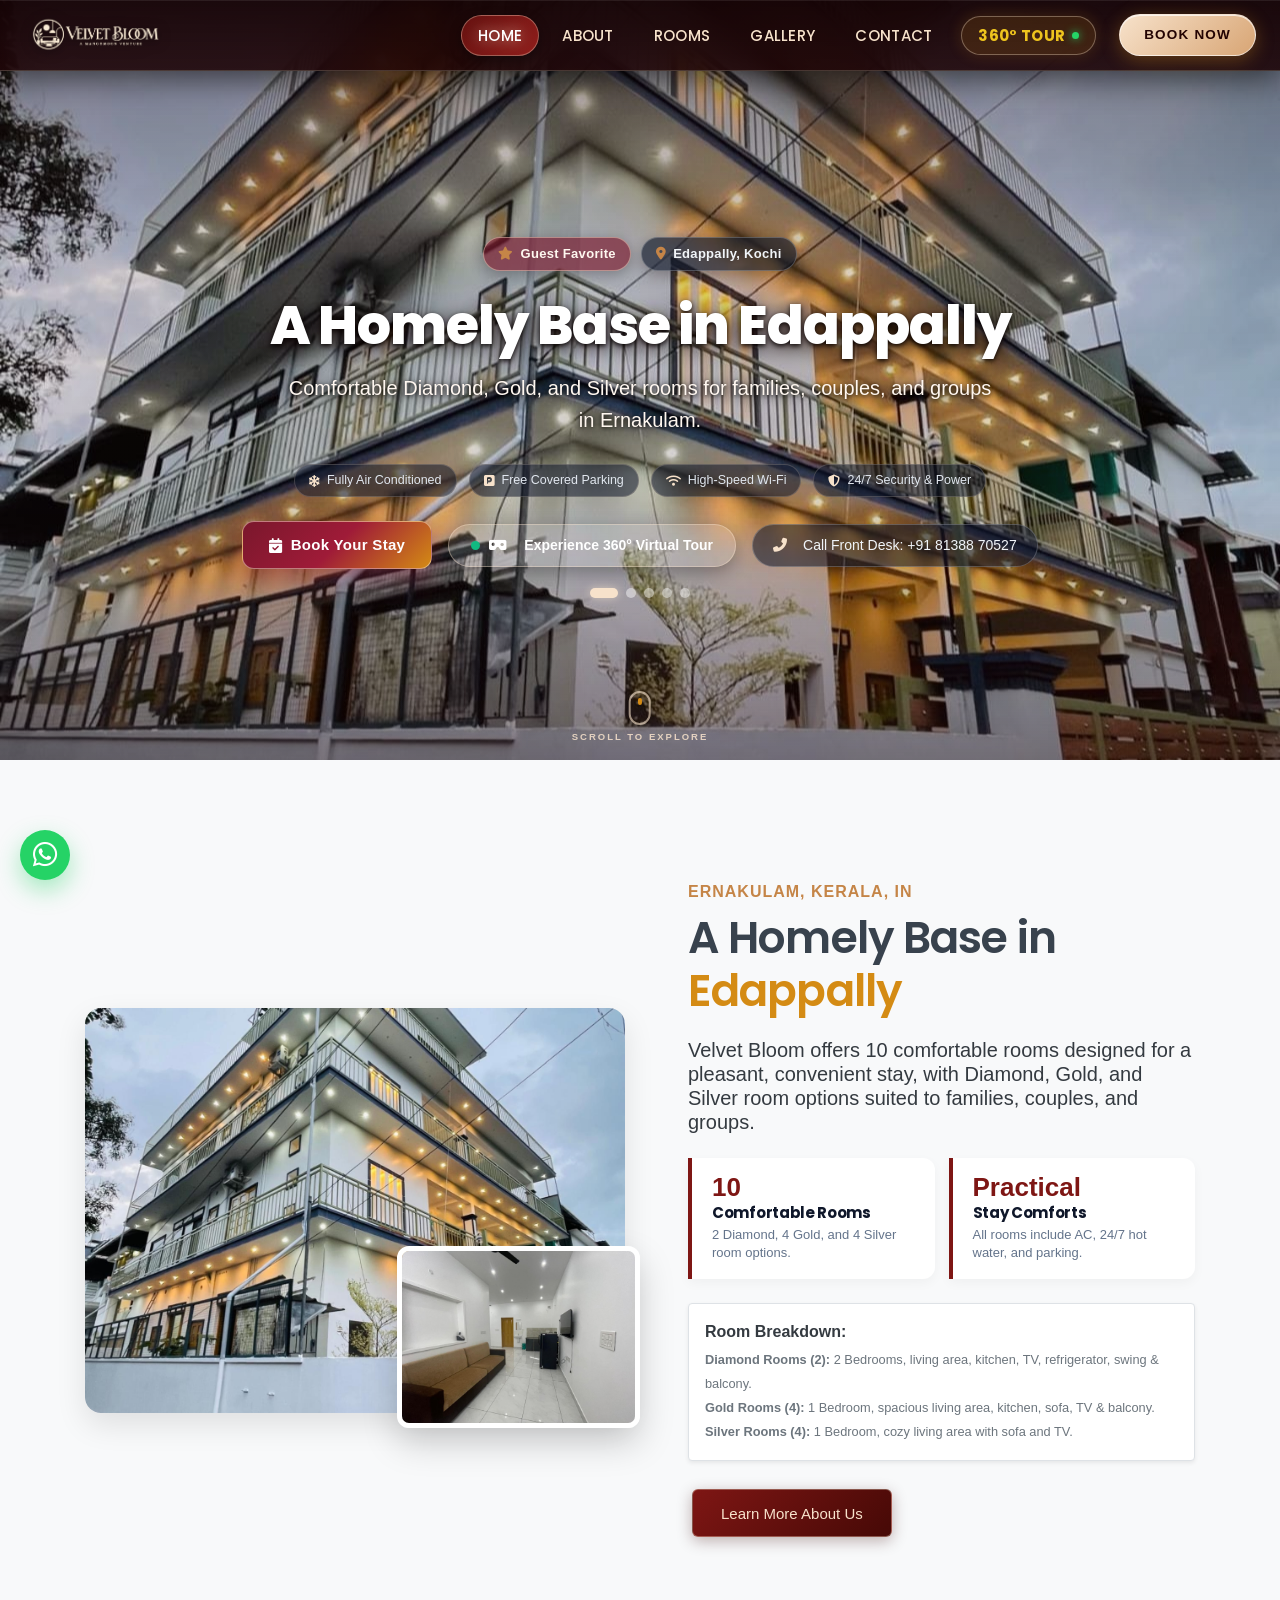
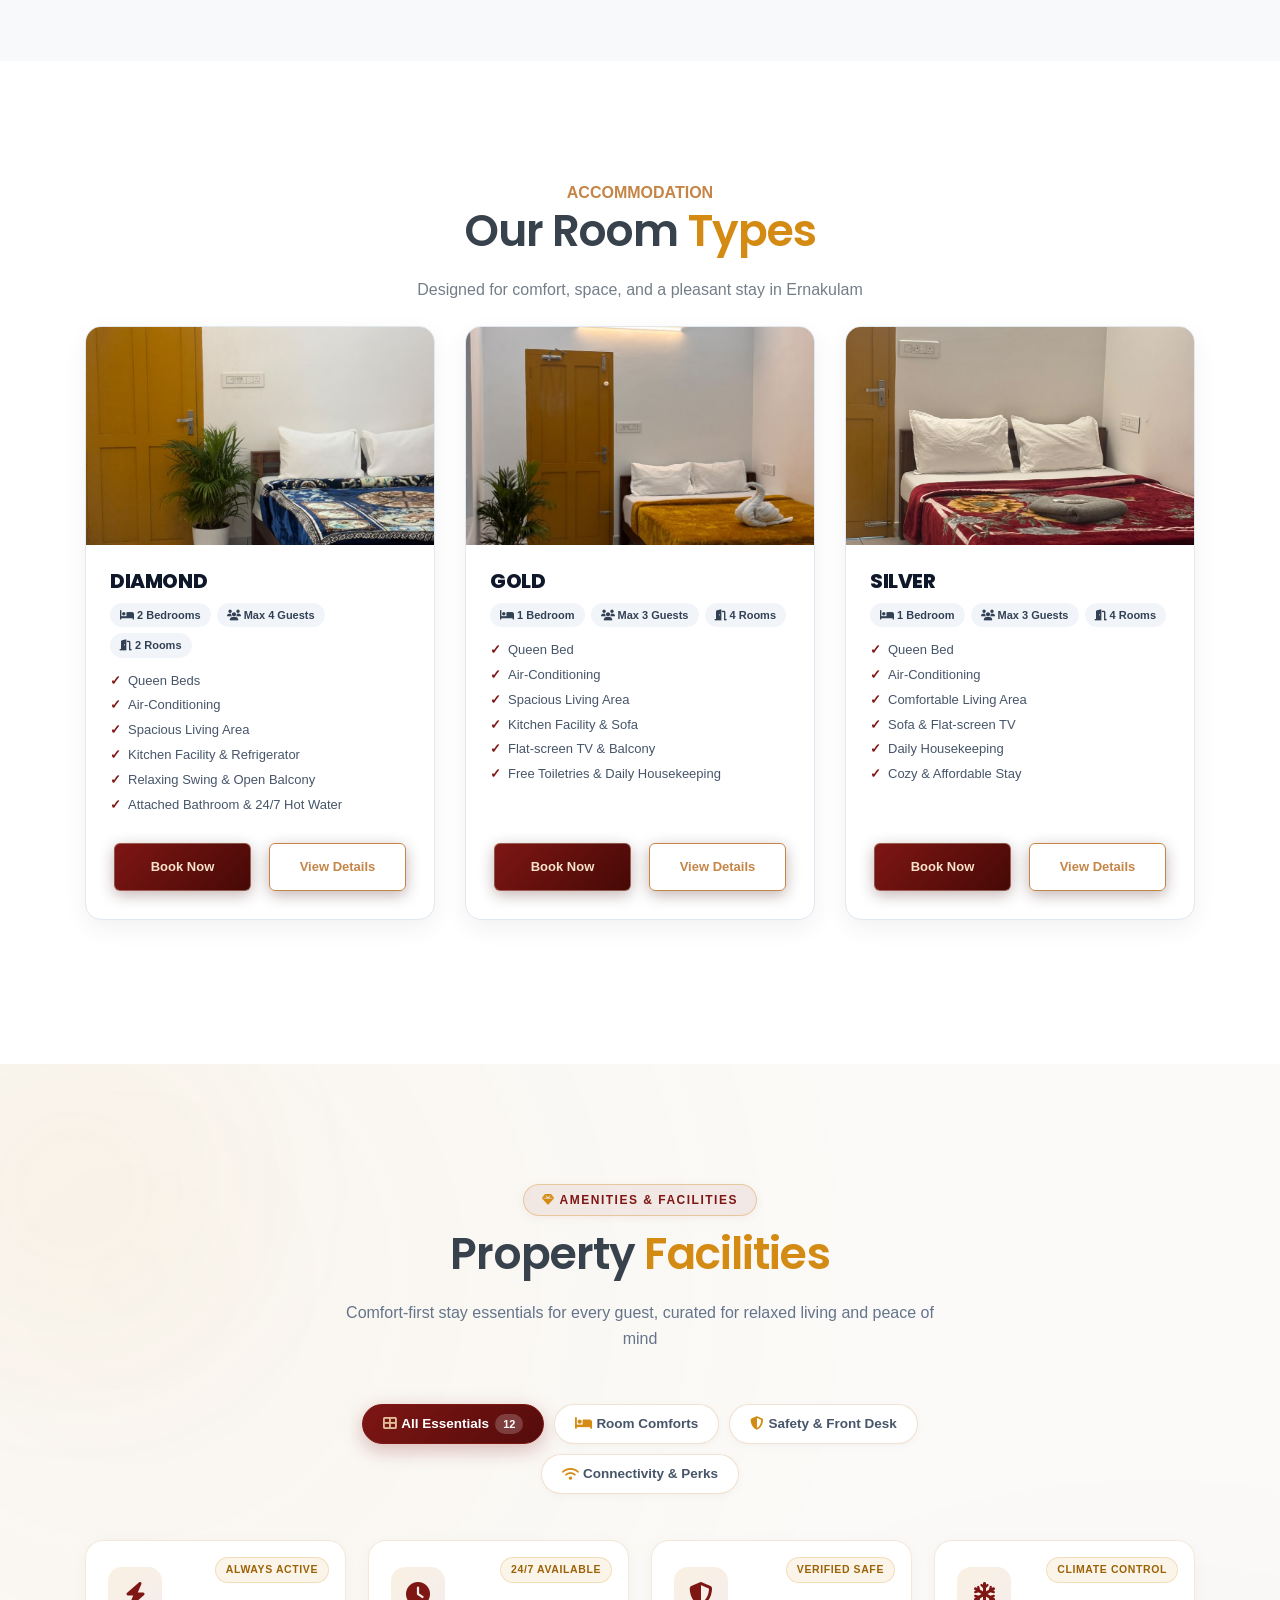
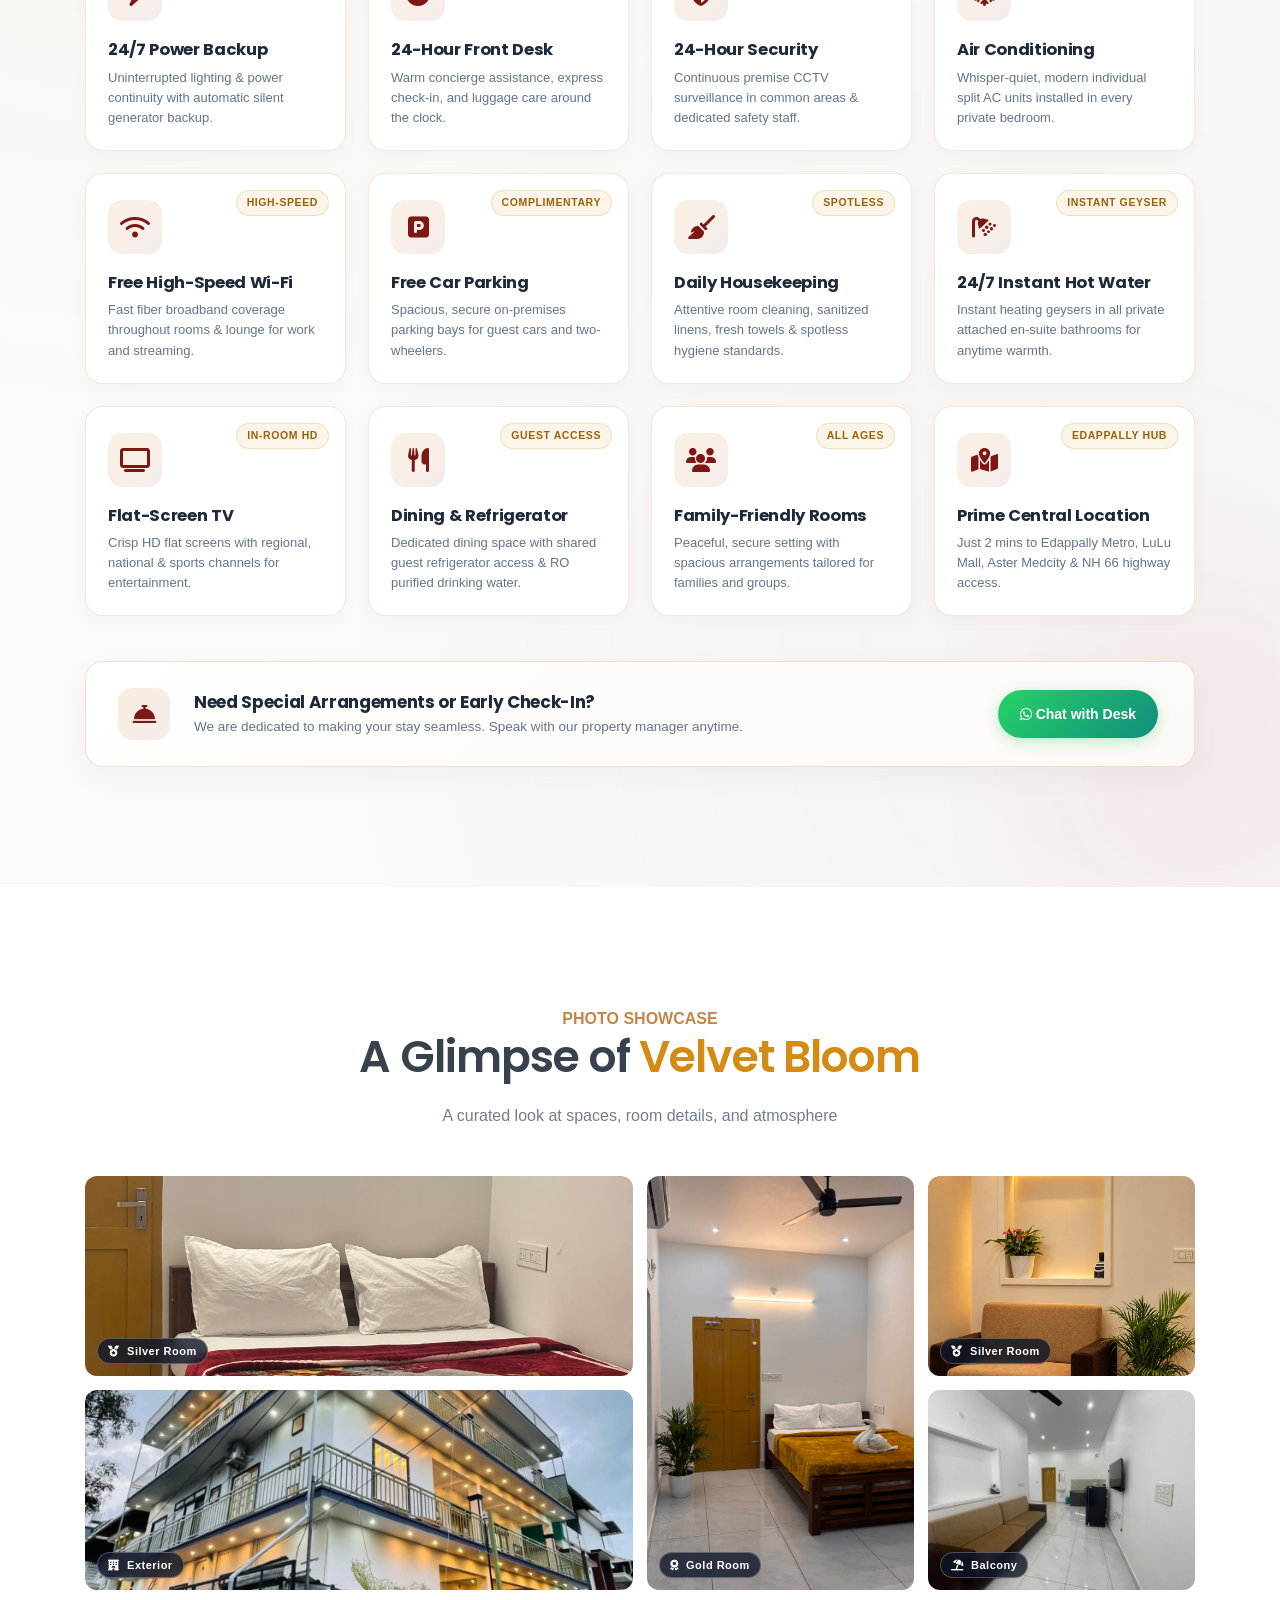
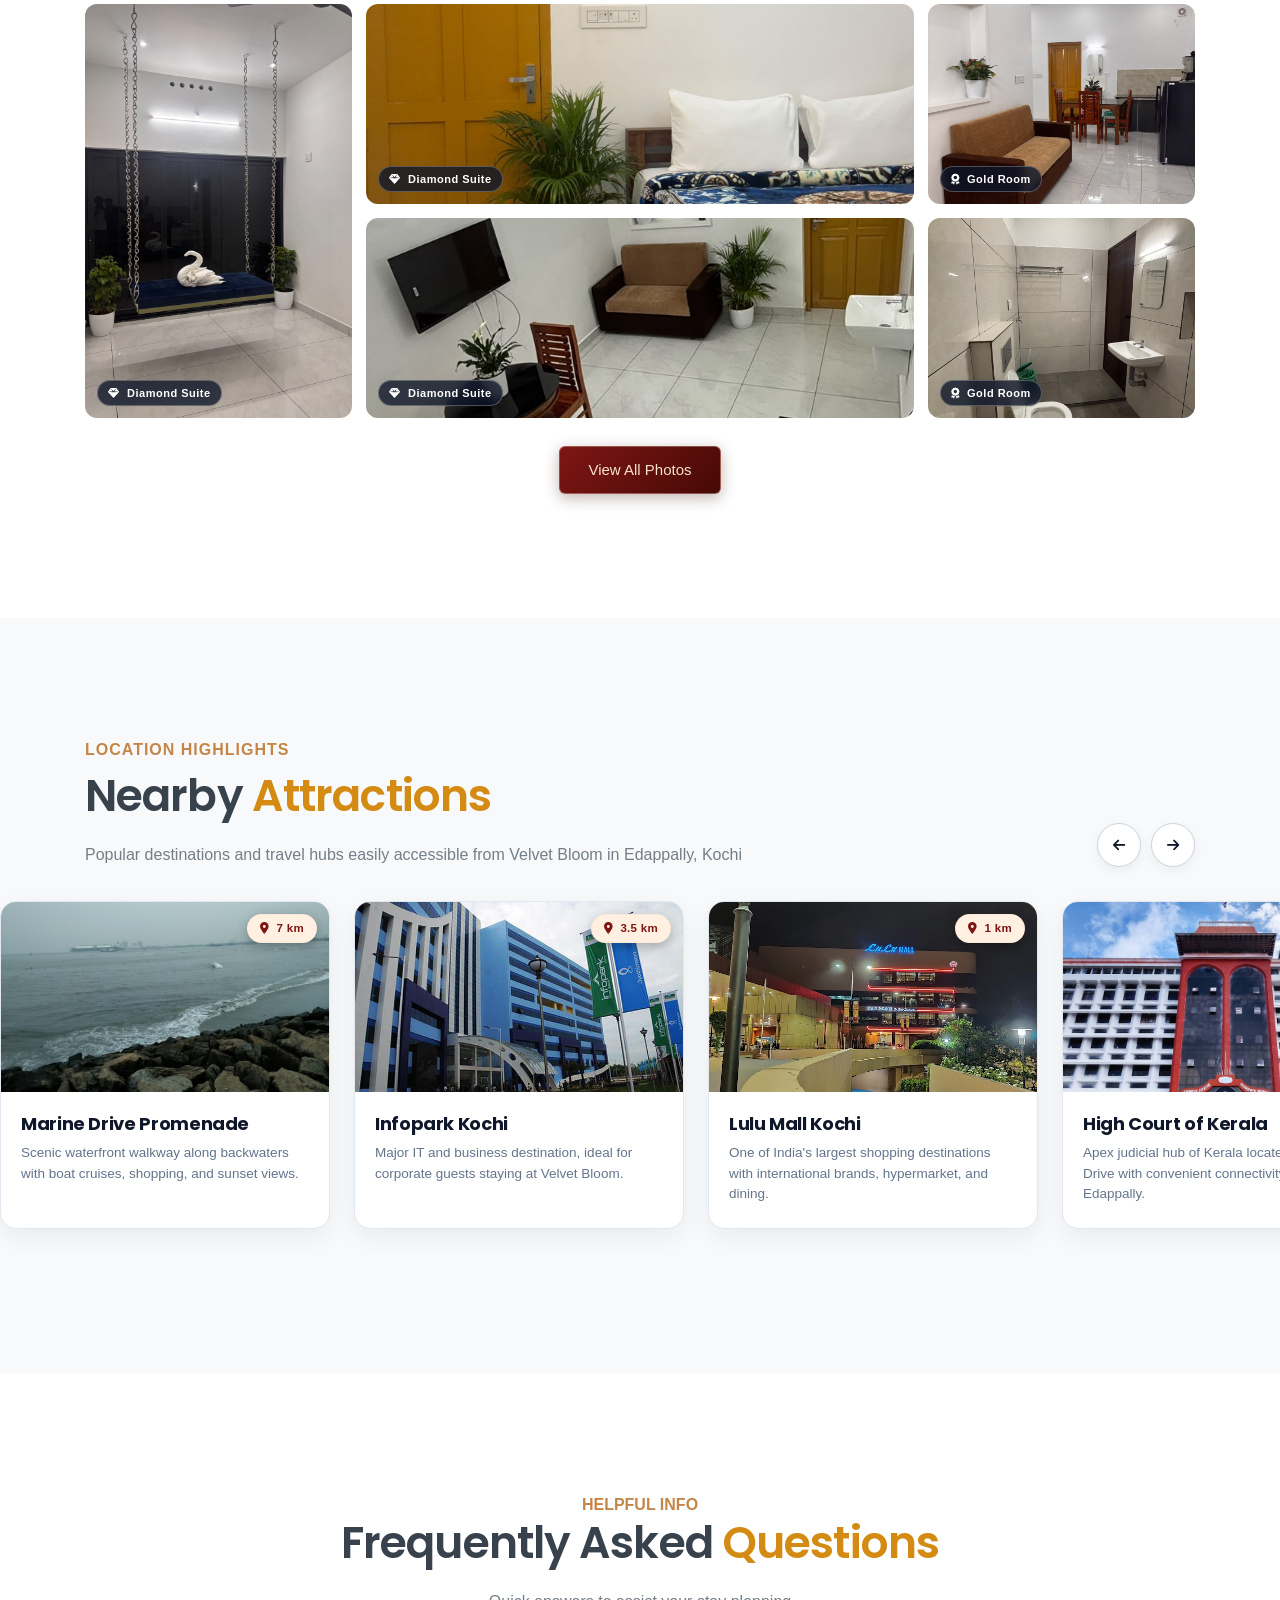
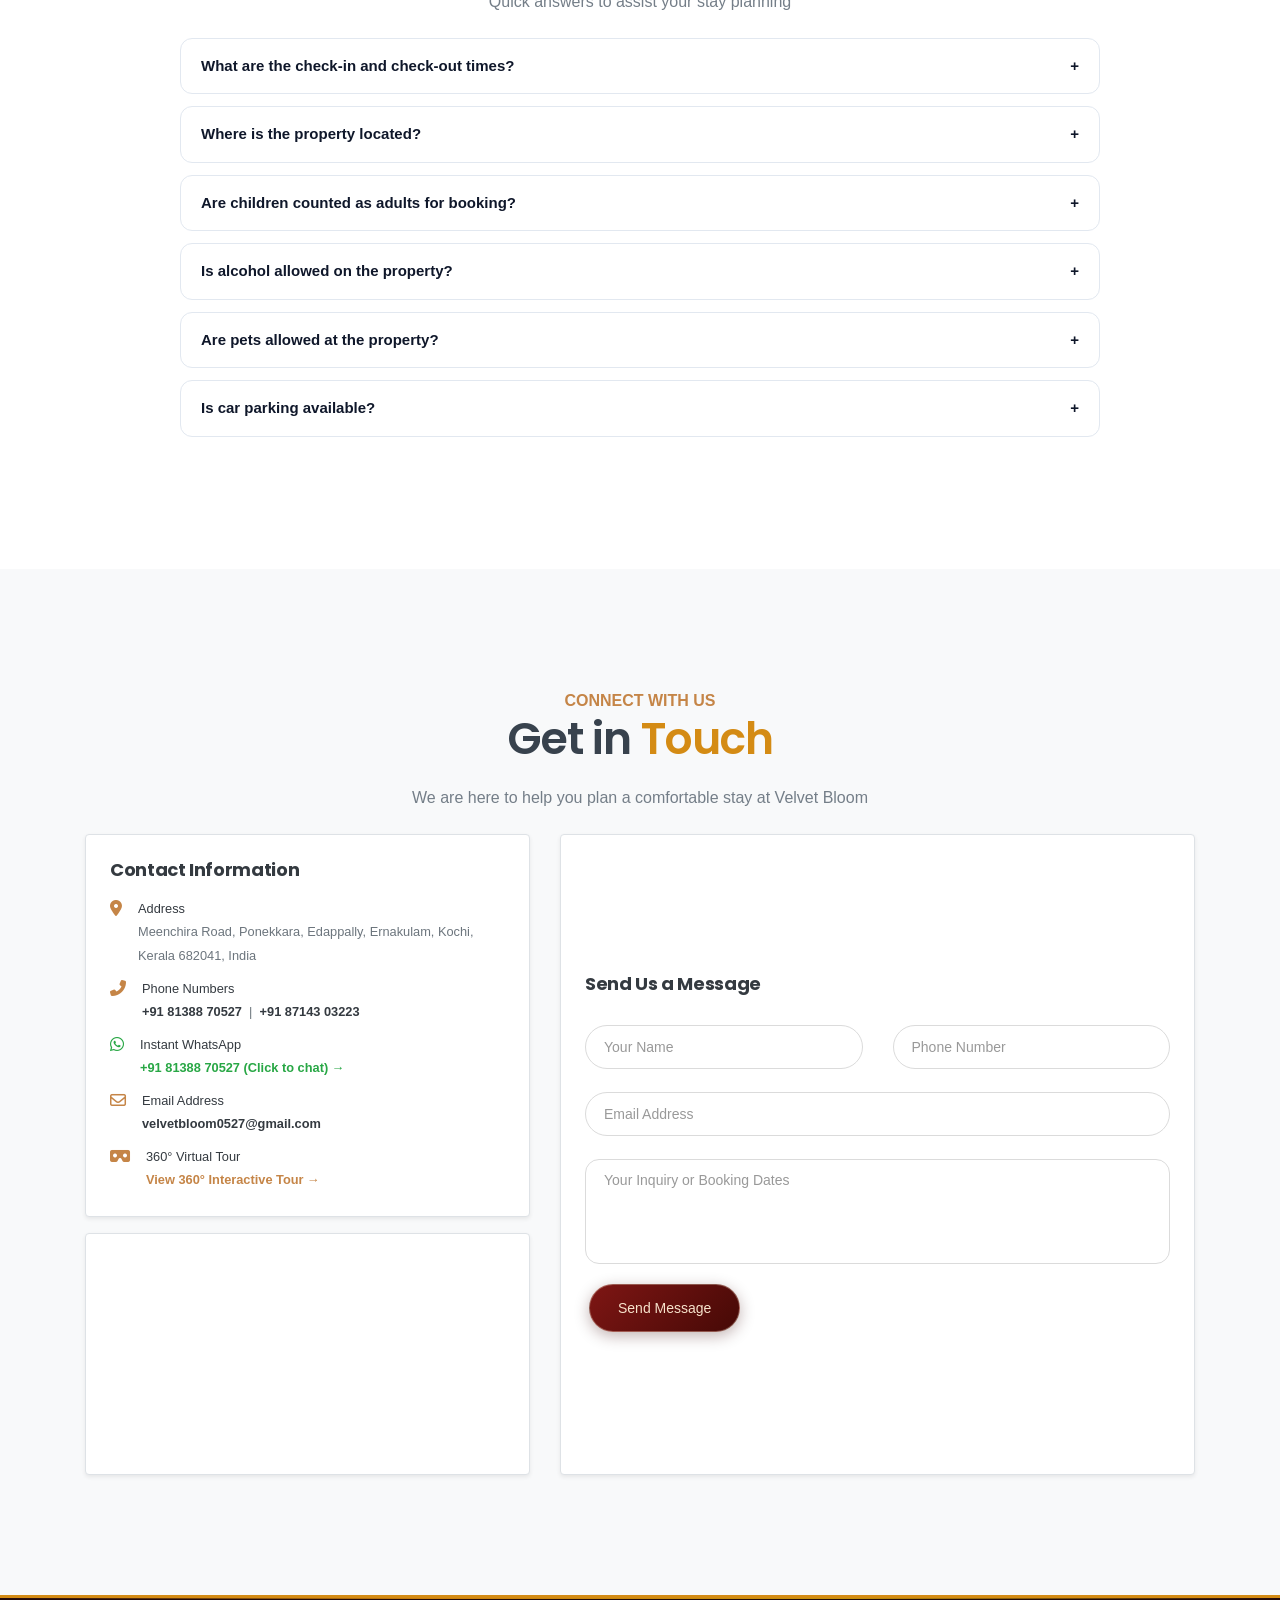
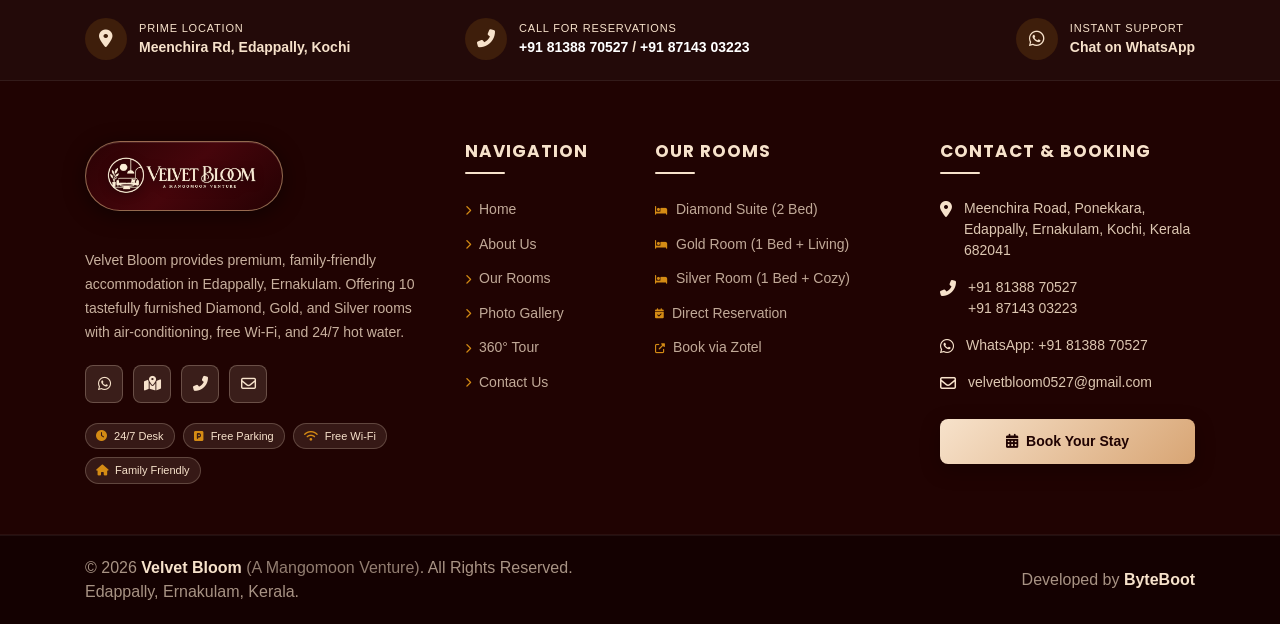
==== commit 260dd83f: "added new" ====
--- a/index.html
+++ b/index.html
@@ -50,7 +50,7 @@
     <!--====== Default CSS ======-->
     <link rel="stylesheet" href="assets/css/default.css">
     <!--====== Style CSS ======-->
-    <link rel="stylesheet" href="assets/css/style.css?v=3.7">
+    <link rel="stylesheet" href="assets/css/style.css?v=3.8">
 
     <!--====== JSON-LD Structured Data Schema ======-->
     <script type="application/ld+json">
@@ -167,7 +167,7 @@
                 <!-- Eyebrow Badges -->
                 <div class="hero_eyebrow_wrapper">
                     <span class="hero_rating_badge">
-                        <i class="fas fa-star text-warning"></i> 4.8 / 5 Guest Favorite
+                        <i class="fas fa-star text-warning"></i> Guest Favorite
                     </span>
                     <span class="hero_location_badge">
                         <i class="fas fa-map-marker-alt text-warning"></i> Edappally, Kochi
@@ -175,7 +175,8 @@
                 </div>
 
                 <h1 id="hero_title" class="hero_caption_title">A Homely Base in Edappally</h1>
-                <p id="hero_subtitle" class="hero_caption_subtitle">Comfortable Diamond, Gold, and Silver rooms for families, couples, and groups in Ernakulam.</p>
+                <p id="hero_subtitle" class="hero_caption_subtitle">Comfortable Diamond, Gold, and Silver rooms for
+                    families, couples, and groups in Ernakulam.</p>
 
                 <!-- Amenities Quick Highlights -->
                 <div class="hero_amenities_strip">
@@ -387,66 +388,201 @@
     <!--====== ROOM TYPES PART ENDS ======-->
 
     <!--====== FACILITIES PART START ======-->
-    <section id="services" class="services_area pt-120 pb-120 bg-light">
+    <section id="services" class="services_area pt-120 pb-120 luxury_amenities_section">
+        <!-- Ambient Decorative Glows -->
+        <div class="amenities_ambient_glow glow_left"></div>
+        <div class="amenities_ambient_glow glow_right"></div>
+
         <div class="container">
             <div class="row justify-content-center">
                 <div class="col-lg-8 text-center">
                     <div class="section_title pb-4">
-                        <span class="sub-title text-warning font-weight-bold text-uppercase">Amenities</span>
+                        <div class="amenities_badge">
+                            <i class="fas fa-gem mr-1"></i> Amenities & Facilities
+                        </div>
                         <h2 class="title">Property <span>Facilities</span></h2>
-                        <p>Comfort-first stay essentials for every guest</p>
-                    </div>
-                </div>
-            </div>
-
-            <div class="facilities_grid">
-                <div class="facility_card">
-                    <i class="facility_icon fas fa-battery-full"></i>
-                    <span>Power Backup</span>
-                </div>
-                <div class="facility_card">
-                    <i class="facility_icon fas fa-clock"></i>
-                    <span>24-Hour Front Desk</span>
-                </div>
-                <div class="facility_card">
-                    <i class="facility_icon fas fa-shield-alt"></i>
-                    <span>24-Hour Security</span>
-                </div>
-                <div class="facility_card">
-                    <i class="facility_icon fas fa-wind"></i>
-                    <span>Air Conditioning</span>
-                </div>
-                <div class="facility_card">
-                    <i class="facility_icon fas fa-video"></i>
-                    <span>CCTV in Common Areas</span>
-                </div>
-                <div class="facility_card">
-                    <i class="facility_icon fas fa-utensils"></i>
-                    <span>Dining Area</span>
-                </div>
-                <div class="facility_card">
-                    <i class="facility_icon fas fa-home"></i>
-                    <span>Family Rooms</span>
-                </div>
-                <div class="facility_card">
-                    <i class="facility_icon fas fa-users"></i>
-                    <span>Family-Friendly</span>
-                </div>
-                <div class="facility_card">
-                    <i class="facility_icon fas fa-tv"></i>
-                    <span>Flat-Screen TV</span>
-                </div>
-                <div class="facility_card">
-                    <i class="facility_icon fas fa-parking"></i>
-                    <span>Free Car Parking</span>
-                </div>
-                <div class="facility_card">
-                    <i class="facility_icon fas fa-wifi"></i>
-                    <span>Free High-Speed Wi-Fi</span>
-                </div>
-                <div class="facility_card">
-                    <i class="facility_icon fas fa-broom"></i>
-                    <span>Daily Housekeeping</span>
+                        <p class="amenities_subtitle">Comfort-first stay essentials for every guest, curated for relaxed living and peace of mind</p>
+                    </div>
+
+                    <!-- Category Filter Navigation -->
+                    <div class="facilities_filter_nav" id="facilities_filter_nav">
+                        <button type="button" class="facility_filter_btn active" data-filter="all">
+                            <i class="fas fa-th-large mr-1"></i> All Essentials <span class="filter_count">12</span>
+                        </button>
+                        <button type="button" class="facility_filter_btn" data-filter="comfort">
+                            <i class="fas fa-bed mr-1"></i> Room Comforts
+                        </button>
+                        <button type="button" class="facility_filter_btn" data-filter="safety">
+                            <i class="fas fa-shield-alt mr-1"></i> Safety & Front Desk
+                        </button>
+                        <button type="button" class="facility_filter_btn" data-filter="convenience">
+                            <i class="fas fa-wifi mr-1"></i> Connectivity & Perks
+                        </button>
+                    </div>
+                </div>
+            </div>
+
+            <div class="facilities_grid" id="facilities_grid">
+                <!-- Card 1: Power Backup -->
+                <div class="facility_card" data-category="safety">
+                    <span class="facility_card_badge">Always Active</span>
+                    <div class="facility_icon_wrapper">
+                        <div class="facility_icon_halo"></div>
+                        <i class="facility_icon fas fa-bolt"></i>
+                    </div>
+                    <h3 class="facility_name">24/7 Power Backup</h3>
+                    <p class="facility_desc">Uninterrupted lighting & power continuity with automatic silent generator backup.</p>
+                    <div class="facility_card_glow_line"></div>
+                </div>
+
+                <!-- Card 2: 24-Hour Front Desk -->
+                <div class="facility_card" data-category="safety">
+                    <span class="facility_card_badge">24/7 Available</span>
+                    <div class="facility_icon_wrapper">
+                        <div class="facility_icon_halo"></div>
+                        <i class="facility_icon fas fa-clock"></i>
+                    </div>
+                    <h3 class="facility_name">24-Hour Front Desk</h3>
+                    <p class="facility_desc">Warm concierge assistance, express check-in, and luggage care around the clock.</p>
+                    <div class="facility_card_glow_line"></div>
+                </div>
+
+                <!-- Card 3: 24-Hour Security & CCTV -->
+                <div class="facility_card" data-category="safety">
+                    <span class="facility_card_badge">Verified Safe</span>
+                    <div class="facility_icon_wrapper">
+                        <div class="facility_icon_halo"></div>
+                        <i class="facility_icon fas fa-shield-alt"></i>
+                    </div>
+                    <h3 class="facility_name">24-Hour Security</h3>
+                    <p class="facility_desc">Continuous premise CCTV surveillance in common areas & dedicated safety staff.</p>
+                    <div class="facility_card_glow_line"></div>
+                </div>
+
+                <!-- Card 4: Air Conditioning -->
+                <div class="facility_card" data-category="comfort">
+                    <span class="facility_card_badge">Climate Control</span>
+                    <div class="facility_icon_wrapper">
+                        <div class="facility_icon_halo"></div>
+                        <i class="facility_icon fas fa-snowflake"></i>
+                    </div>
+                    <h3 class="facility_name">Air Conditioning</h3>
+                    <p class="facility_desc">Whisper-quiet, modern individual split AC units installed in every private bedroom.</p>
+                    <div class="facility_card_glow_line"></div>
+                </div>
+
+                <!-- Card 5: Free High-Speed Wi-Fi -->
+                <div class="facility_card" data-category="convenience">
+                    <span class="facility_card_badge">High-Speed</span>
+                    <div class="facility_icon_wrapper">
+                        <div class="facility_icon_halo"></div>
+                        <i class="facility_icon fas fa-wifi"></i>
+                    </div>
+                    <h3 class="facility_name">Free High-Speed Wi-Fi</h3>
+                    <p class="facility_desc">Fast fiber broadband coverage throughout rooms & lounge for work and streaming.</p>
+                    <div class="facility_card_glow_line"></div>
+                </div>
+
+                <!-- Card 6: Free Car Parking -->
+                <div class="facility_card" data-category="convenience">
+                    <span class="facility_card_badge">Complimentary</span>
+                    <div class="facility_icon_wrapper">
+                        <div class="facility_icon_halo"></div>
+                        <i class="facility_icon fas fa-parking"></i>
+                    </div>
+                    <h3 class="facility_name">Free Car Parking</h3>
+                    <p class="facility_desc">Spacious, secure on-premises parking bays for guest cars and two-wheelers.</p>
+                    <div class="facility_card_glow_line"></div>
+                </div>
+
+                <!-- Card 7: Daily Housekeeping -->
+                <div class="facility_card" data-category="comfort">
+                    <span class="facility_card_badge">Spotless</span>
+                    <div class="facility_icon_wrapper">
+                        <div class="facility_icon_halo"></div>
+                        <i class="facility_icon fas fa-broom"></i>
+                    </div>
+                    <h3 class="facility_name">Daily Housekeeping</h3>
+                    <p class="facility_desc">Attentive room cleaning, sanitized linens, fresh towels & spotless hygiene standards.</p>
+                    <div class="facility_card_glow_line"></div>
+                </div>
+
+                <!-- Card 8: 24/7 Hot Water -->
+                <div class="facility_card" data-category="comfort">
+                    <span class="facility_card_badge">Instant Geyser</span>
+                    <div class="facility_icon_wrapper">
+                        <div class="facility_icon_halo"></div>
+                        <i class="facility_icon fas fa-shower"></i>
+                    </div>
+                    <h3 class="facility_name">24/7 Instant Hot Water</h3>
+                    <p class="facility_desc">Instant heating geysers in all private attached en-suite bathrooms for anytime warmth.</p>
+                    <div class="facility_card_glow_line"></div>
+                </div>
+
+                <!-- Card 9: Flat-Screen TV -->
+                <div class="facility_card" data-category="comfort">
+                    <span class="facility_card_badge">In-Room HD</span>
+                    <div class="facility_icon_wrapper">
+                        <div class="facility_icon_halo"></div>
+                        <i class="facility_icon fas fa-tv"></i>
+                    </div>
+                    <h3 class="facility_name">Flat-Screen TV</h3>
+                    <p class="facility_desc">Crisp HD flat screens with regional, national & sports channels for entertainment.</p>
+                    <div class="facility_card_glow_line"></div>
+                </div>
+
+                <!-- Card 10: Dining & Refrigerator Area -->
+                <div class="facility_card" data-category="convenience">
+                    <span class="facility_card_badge">Guest Access</span>
+                    <div class="facility_icon_wrapper">
+                        <div class="facility_icon_halo"></div>
+                        <i class="facility_icon fas fa-utensils"></i>
+                    </div>
+                    <h3 class="facility_name">Dining & Refrigerator</h3>
+                    <p class="facility_desc">Dedicated dining space with shared guest refrigerator access & RO purified drinking water.</p>
+                    <div class="facility_card_glow_line"></div>
+                </div>
+
+                <!-- Card 11: Family-Friendly Spaces -->
+                <div class="facility_card" data-category="comfort">
+                    <span class="facility_card_badge">All Ages</span>
+                    <div class="facility_icon_wrapper">
+                        <div class="facility_icon_halo"></div>
+                        <i class="facility_icon fas fa-users"></i>
+                    </div>
+                    <h3 class="facility_name">Family-Friendly Rooms</h3>
+                    <p class="facility_desc">Peaceful, secure setting with spacious arrangements tailored for families and groups.</p>
+                    <div class="facility_card_glow_line"></div>
+                </div>
+
+                <!-- Card 12: Prime Central Access -->
+                <div class="facility_card" data-category="convenience">
+                    <span class="facility_card_badge">Edappally Hub</span>
+                    <div class="facility_icon_wrapper">
+                        <div class="facility_icon_halo"></div>
+                        <i class="facility_icon fas fa-map-marked-alt"></i>
+                    </div>
+                    <h3 class="facility_name">Prime Central Location</h3>
+                    <p class="facility_desc">Just 2 mins to Edappally Metro, LuLu Mall, Aster Medcity & NH 66 highway access.</p>
+                    <div class="facility_card_glow_line"></div>
+                </div>
+            </div>
+
+            <!-- Concierge Assistance Banner -->
+            <div class="facilities_help_banner">
+                <div class="help_banner_inner">
+                    <div class="help_icon_box">
+                        <i class="fas fa-concierge-bell"></i>
+                    </div>
+                    <div class="help_text">
+                        <h4>Need Special Arrangements or Early Check-In?</h4>
+                        <p>We are dedicated to making your stay seamless. Speak with our property manager anytime.</p>
+                    </div>
+                    <div class="help_cta">
+                        <a href="https://wa.me/917907572703?text=Hi%20Velvet%20Bloom,%20I%20have%20an%20inquiry%20about%20property%20facilities" target="_blank" class="main-btn help_btn" rel="noopener">
+                            <i class="fab fa-whatsapp mr-1"></i> Chat with Desk
+                        </a>
+                    </div>
                 </div>
             </div>
         </div>
@@ -538,14 +674,17 @@
             <div class="row align-items-end mb-4">
                 <div class="col-md-8 text-center text-md-left">
                     <div class="section_title pb-0">
-                        <span class="sub-title text-warning font-weight-bold text-uppercase" style="letter-spacing: 1px;">Location Highlights</span>
+                        <span class="sub-title text-warning font-weight-bold text-uppercase"
+                            style="letter-spacing: 1px;">Location Highlights</span>
                         <h2 class="title mt-2 mb-2">Nearby <span>Attractions</span></h2>
-                        <p class="mb-0">Popular destinations and travel hubs easily accessible from Velvet Bloom in Edappally, Kochi</p>
+                        <p class="mb-0">Popular destinations and travel hubs easily accessible from Velvet Bloom in
+                            Edappally, Kochi</p>
                     </div>
                 </div>
                 <div class="col-md-4 text-center text-md-right mt-3 mt-md-0">
                     <div class="nearby_carousel_nav">
-                        <button type="button" class="nearby_nav_btn" id="nearby_prev_btn" aria-label="Previous attraction">
+                        <button type="button" class="nearby_nav_btn" id="nearby_prev_btn"
+                            aria-label="Previous attraction">
                             <i class="fas fa-arrow-left"></i>
                         </button>
                         <button type="button" class="nearby_nav_btn" id="nearby_next_btn" aria-label="Next attraction">
@@ -562,96 +701,112 @@
                 <!-- Card 1 -->
                 <div class="nearby_card">
                     <div class="nearby_card_media">
-                        <img src="assets/images/nearby-marine-drive.jpg" alt="Marine Drive Promenade" class="nearby_card_img" loading="lazy">
+                        <img src="assets/images/nearby-marine-drive.jpg" alt="Marine Drive Promenade"
+                            class="nearby_card_img" loading="lazy">
                         <span class="nearby_card_dist"><i class="fas fa-map-marker-alt mr-1"></i> 7 km</span>
                     </div>
                     <div class="nearby_card_content">
                         <h3 class="nearby_card_title">Marine Drive Promenade</h3>
-                        <p class="nearby_card_desc">Scenic waterfront walkway along backwaters with boat cruises, shopping, and sunset views.</p>
+                        <p class="nearby_card_desc">Scenic waterfront walkway along backwaters with boat cruises,
+                            shopping, and sunset views.</p>
                     </div>
                 </div>
 
                 <!-- Card 2 -->
                 <div class="nearby_card">
                     <div class="nearby_card_media">
-                        <img src="assets/images/nearby-st-francis.jpg" alt="Infopark Kochi" class="nearby_card_img" loading="lazy">
+                        <img src="assets/images/nearby-st-francis.jpg" alt="Infopark Kochi" class="nearby_card_img"
+                            loading="lazy">
                         <span class="nearby_card_dist"><i class="fas fa-map-marker-alt mr-1"></i> 3.5 km</span>
                     </div>
                     <div class="nearby_card_content">
                         <h3 class="nearby_card_title">Infopark Kochi</h3>
-                        <p class="nearby_card_desc">Major IT and business destination, ideal for corporate guests staying at Velvet Bloom.</p>
+                        <p class="nearby_card_desc">Major IT and business destination, ideal for corporate guests
+                            staying at Velvet Bloom.</p>
                     </div>
                 </div>
 
                 <!-- Card 3 -->
                 <div class="nearby_card">
                     <div class="nearby_card_media">
-                        <img src="assets/images/nearby-lulu-mall.jpg" alt="Lulu International Mall Kochi" class="nearby_card_img" loading="lazy">
+                        <img src="assets/images/nearby-lulu-mall.jpg" alt="Lulu International Mall Kochi"
+                            class="nearby_card_img" loading="lazy">
                         <span class="nearby_card_dist"><i class="fas fa-map-marker-alt mr-1"></i> 1 km</span>
                     </div>
                     <div class="nearby_card_content">
                         <h3 class="nearby_card_title">Lulu Mall Kochi</h3>
-                        <p class="nearby_card_desc">One of India's largest shopping destinations with international brands, hypermarket, and dining.</p>
+                        <p class="nearby_card_desc">One of India's largest shopping destinations with international
+                            brands, hypermarket, and dining.</p>
                     </div>
                 </div>
 
                 <!-- Card 4 -->
                 <div class="nearby_card">
                     <div class="nearby_card_media">
-                        <img src="assets/images/nearby-high-court.png" alt="High Court of Kerala" class="nearby_card_img" loading="lazy">
+                        <img src="assets/images/nearby-high-court.png" alt="High Court of Kerala"
+                            class="nearby_card_img" loading="lazy">
                         <span class="nearby_card_dist"><i class="fas fa-map-marker-alt mr-1"></i> 6 km</span>
                     </div>
                     <div class="nearby_card_content">
                         <h3 class="nearby_card_title">High Court of Kerala</h3>
-                        <p class="nearby_card_desc">Apex judicial hub of Kerala located by Marine Drive with convenient connectivity from Edappally.</p>
+                        <p class="nearby_card_desc">Apex judicial hub of Kerala located by Marine Drive with convenient
+                            connectivity from Edappally.</p>
                     </div>
                 </div>
 
                 <!-- Card 5 -->
                 <div class="nearby_card">
                     <div class="nearby_card_media">
-                        <img src="assets/images/nearby-dutch-palace.jpg" alt="Fort Kochi & Mattancherry" class="nearby_card_img" loading="lazy">
+                        <img src="assets/images/nearby-dutch-palace.jpg" alt="Fort Kochi & Mattancherry"
+                            class="nearby_card_img" loading="lazy">
                         <span class="nearby_card_dist"><i class="fas fa-map-marker-alt mr-1"></i> 18 km</span>
                     </div>
                     <div class="nearby_card_content">
                         <h3 class="nearby_card_title">Fort Kochi & Heritage</h3>
-                        <p class="nearby_card_desc">Colonial architecture, Chinese fishing nets, boutique cafes, art galleries, and cultural walks.</p>
+                        <p class="nearby_card_desc">Colonial architecture, Chinese fishing nets, boutique cafes, art
+                            galleries, and cultural walks.</p>
                     </div>
                 </div>
 
                 <!-- Card 6 -->
                 <div class="nearby_card">
                     <div class="nearby_card_media">
-                        <img src="assets/images/nearby-railway-station.jpg" alt="Ernakulam Town Railway Station" class="nearby_card_img" loading="lazy">
+                        <img src="assets/images/nearby-railway-station.jpg" alt="Ernakulam Town Railway Station"
+                            class="nearby_card_img" loading="lazy">
                         <span class="nearby_card_dist"><i class="fas fa-map-marker-alt mr-1"></i> 6 km</span>
                     </div>
                     <div class="nearby_card_content">
                         <h3 class="nearby_card_title">Ernakulam Railway Station</h3>
-                        <p class="nearby_card_desc">Major railway interchange connecting all express routes across Kerala and southern India.</p>
+                        <p class="nearby_card_desc">Major railway interchange connecting all express routes across
+                            Kerala and southern India.</p>
                     </div>
                 </div>
 
                 <!-- Loop Card 1 -->
                 <div class="nearby_card">
                     <div class="nearby_card_media">
-                        <img src="assets/images/nearby-marine-drive.jpg" alt="Marine Drive Promenade" class="nearby_card_img" loading="lazy">
+                        <img src="assets/images/nearby-marine-drive.jpg" alt="Marine Drive Promenade"
+                            class="nearby_card_img" loading="lazy">
                         <span class="nearby_card_dist"><i class="fas fa-map-marker-alt mr-1"></i> 7 km</span>
                     </div>
                     <div class="nearby_card_content">
                         <h3 class="nearby_card_title">Marine Drive Promenade</h3>
-                        <p class="nearby_card_desc">Scenic waterfront walkway along backwaters with boat cruises, shopping, and sunset views.</p>
+                        <p class="nearby_card_desc">Scenic waterfront walkway along backwaters with boat cruises,
+                            shopping, and sunset views.</p>
                     </div>
                 </div>
 
                 <!-- Loop Card 2 -->
                 <div class="nearby_card">
                     <div class="nearby_card_media">
-                        <img src="assets/images/nearby-lulu-mall.jpg" alt="Lulu International Mall Kochi" class="nearby_card_img" loading="lazy">
+                        <img src="assets/images/nearby-lulu-mall.jpg" alt="Lulu International Mall Kochi"
+                            class="nearby_card_img" loading="lazy">
                         <span class="nearby_card_dist"><i class="fas fa-map-marker-alt mr-1"></i> 1 km</span>
                     </div>
                     <div class="nearby_card_content">
                         <h3 class="nearby_card_title">Lulu Mall Kochi</h3>
-                        <p class="nearby_card_desc">One of India's largest shopping destinations with international brands, hypermarket, and dining.</p>
+                        <p class="nearby_card_desc">One of India's largest shopping destinations with international
+                            brands, hypermarket, and dining.</p>
                     </div>
                 </div>
             </div>
@@ -1048,7 +1203,7 @@
     <!--====== WOW js ======-->
     <script src="assets/js/wow.min.js"></script>
     <!--====== Main js ======-->
-    <script src="assets/js/main.js?v=3.6"></script>
+    <script src="assets/js/main.js?v=3.7"></script>
 
     <script>
         $(document).ready(function () {
--- a/assets/css/style.css
+++ b/assets/css/style.css
@@ -3032,48 +3032,427 @@
   }
 }
 
-/* Facilities Section */
+/* ==========================================================
+   Luxury Property Facilities & Amenities Section Redesign
+   ========================================================== */
+.luxury_amenities_section {
+  position: relative;
+  background: radial-gradient(circle at 10% 15%, rgba(212, 139, 20, 0.04) 0%, transparent 45%),
+              radial-gradient(circle at 90% 85%, rgba(126, 22, 20, 0.04) 0%, transparent 50%),
+              #fbfaf8;
+  overflow: hidden;
+}
+
+/* Ambient glow accents */
+.amenities_ambient_glow {
+  position: absolute;
+  width: 450px;
+  height: 450px;
+  border-radius: 50%;
+  filter: blur(90px);
+  pointer-events: none;
+  opacity: 0.6;
+  z-index: 0;
+}
+.amenities_ambient_glow.glow_left {
+  top: -100px;
+  left: -150px;
+  background: radial-gradient(circle, rgba(212, 139, 20, 0.12), transparent 70%);
+}
+.amenities_ambient_glow.glow_right {
+  bottom: -100px;
+  right: -150px;
+  background: radial-gradient(circle, rgba(126, 22, 20, 0.1), transparent 70%);
+}
+
+.luxury_amenities_section .container {
+  position: relative;
+  z-index: 1;
+}
+
+/* Section Header Badge & Subtitle */
+.amenities_badge {
+  display: inline-flex;
+  align-items: center;
+  padding: 6px 18px;
+  border-radius: 50px;
+  background: rgba(126, 22, 20, 0.07);
+  border: 1px solid rgba(212, 139, 20, 0.35);
+  color: #7E1614;
+  font-size: 12px;
+  font-weight: 700;
+  letter-spacing: 1.5px;
+  text-transform: uppercase;
+  margin-bottom: 12px;
+  box-shadow: 0 2px 10px rgba(126, 22, 20, 0.06);
+}
+.amenities_badge i {
+  color: #D48B14;
+}
+
+.amenities_subtitle {
+  font-size: 16px;
+  color: #64748b;
+  max-width: 620px;
+  margin: 10px auto 0;
+  line-height: 1.6;
+}
+
+/* Category Filter Navigation */
+.facilities_filter_nav {
+  display: flex;
+  flex-wrap: wrap;
+  justify-content: center;
+  gap: 10px;
+  margin-top: 28px;
+  margin-bottom: 10px;
+}
+
+.facility_filter_btn {
+  background: #ffffff;
+  border: 1px solid rgba(226, 188, 152, 0.45);
+  color: #475569;
+  padding: 9px 20px;
+  border-radius: 50px;
+  font-size: 13.5px;
+  font-weight: 600;
+  cursor: pointer;
+  transition: all 0.35s cubic-bezier(0.165, 0.84, 0.44, 1);
+  box-shadow: 0 2px 8px rgba(0, 0, 0, 0.03);
+  display: inline-flex;
+  align-items: center;
+  outline: none;
+}
+.facility_filter_btn i {
+  color: #D48B14;
+  transition: color 0.3s ease;
+}
+.facility_filter_btn .filter_count {
+  display: inline-block;
+  background: rgba(212, 139, 20, 0.15);
+  color: #9c6208;
+  padding: 2px 8px;
+  border-radius: 20px;
+  font-size: 11px;
+  font-weight: 700;
+  margin-left: 6px;
+  transition: all 0.3s ease;
+}
+.facility_filter_btn:hover {
+  border-color: #D48B14;
+  color: #7E1614;
+  transform: translateY(-2px);
+  box-shadow: 0 6px 18px rgba(212, 139, 20, 0.18);
+}
+.facility_filter_btn.active {
+  background: linear-gradient(135deg, #7E1614 0%, #540c0b 100%);
+  color: #ffffff;
+  border-color: #7E1614;
+  box-shadow: 0 6px 20px rgba(126, 22, 20, 0.28);
+}
+.facility_filter_btn.active i {
+  color: #E2BC98;
+}
+.facility_filter_btn.active .filter_count {
+  background: rgba(255, 255, 255, 0.2);
+  color: #ffffff;
+}
+
+/* Facilities Modern Luxury Grid */
 .facilities_grid {
   display: grid;
-  grid-template-columns: repeat(auto-fill, minmax(150px, 1fr));
-  gap: 14px;
-  margin-top: 24px;
-}
-
-@media (min-width: 768px) {
+  grid-template-columns: repeat(4, 1fr);
+  gap: 22px;
+  margin-top: 36px;
+}
+
+@media (max-width: 1199px) {
   .facilities_grid {
-    grid-template-columns: repeat(auto-fill, minmax(180px, 1fr));
+    grid-template-columns: repeat(3, 1fr);
+    gap: 20px;
+  }
+}
+@media (max-width: 991px) {
+  .facilities_grid {
+    grid-template-columns: repeat(2, 1fr);
+    gap: 18px;
+  }
+}
+@media (max-width: 575px) {
+  .facilities_grid {
+    grid-template-columns: 1fr;
     gap: 16px;
   }
 }
 
+/* Individual Luxury Facility Card */
 .facility_card {
+  position: relative;
   background: #ffffff;
-  border: 1px solid #e2e8f0;
-  border-radius: 12px;
-  padding: 16px 12px;
-  text-align: center;
-  transition: all 0.3s ease;
+  border: 1px solid rgba(226, 188, 152, 0.35);
+  border-radius: 18px;
+  padding: 26px 22px 22px;
+  text-align: left;
+  display: flex;
+  flex-direction: column;
+  justify-content: flex-start;
+  align-items: flex-start;
+  overflow: hidden;
+  transition: transform 0.4s cubic-bezier(0.165, 0.84, 0.44, 1),
+              box-shadow 0.4s ease,
+              border-color 0.4s ease,
+              opacity 0.35s ease;
+  box-shadow: 0 4px 18px rgba(0, 0, 0, 0.03);
+}
+
+/* Shimmer light sweep on hover */
+.facility_card::before {
+  content: "";
+  position: absolute;
+  top: 0;
+  left: -130%;
+  width: 80%;
+  height: 100%;
+  background: linear-gradient(90deg, transparent, rgba(255, 255, 255, 0.85), transparent);
+  transform: skewX(-25deg);
+  transition: left 0.75s ease;
+  pointer-events: none;
+  z-index: 2;
+}
+
+.facility_card:hover::before {
+  left: 160%;
 }
 
 .facility_card:hover {
-  transform: translateY(-4px);
-  border-color: #D48B14;
-  box-shadow: 0 10px 25px rgba(212, 139, 20, 0.15);
+  transform: translateY(-8px) scale(1.015);
+  border-color: rgba(212, 139, 20, 0.55);
+  box-shadow: 0 20px 38px -10px rgba(126, 22, 20, 0.14),
+              0 8px 18px -4px rgba(212, 139, 20, 0.12);
+}
+
+/* Hidden state for category filtering */
+.facility_card.is_hidden {
+  display: none !important;
+}
+
+.facility_card.animate_in {
+  animation: facilityCardFadeIn 0.4s cubic-bezier(0.165, 0.84, 0.44, 1) forwards;
+}
+
+@keyframes facilityCardFadeIn {
+  from {
+    opacity: 0;
+    transform: translateY(12px) scale(0.96);
+  }
+  to {
+    opacity: 1;
+    transform: translateY(0) scale(1);
+  }
+}
+
+/* Card Top Corner Badge */
+.facility_card_badge {
+  position: absolute;
+  top: 16px;
+  right: 16px;
+  font-size: 10.5px;
+  font-weight: 700;
+  letter-spacing: 0.6px;
+  text-transform: uppercase;
+  padding: 4px 10px;
+  border-radius: 30px;
+  background: rgba(212, 139, 20, 0.09);
+  color: #9c6208;
+  border: 1px solid rgba(212, 139, 20, 0.22);
+  transition: all 0.35s ease;
+  z-index: 1;
+}
+.facility_card:hover .facility_card_badge {
+  background: #7E1614;
+  color: #ffffff;
+  border-color: #7E1614;
+  box-shadow: 0 2px 8px rgba(126, 22, 20, 0.25);
+}
+
+/* Facility Icon Capsule & Halo */
+.facility_icon_wrapper {
+  position: relative;
+  width: 54px;
+  height: 54px;
+  border-radius: 14px;
+  background: linear-gradient(135deg, rgba(212, 139, 20, 0.12), rgba(126, 22, 20, 0.08));
+  display: flex;
+  align-items: center;
+  justify-content: center;
+  margin-bottom: 18px;
+  transition: all 0.4s cubic-bezier(0.165, 0.84, 0.44, 1);
+  z-index: 1;
+}
+
+.facility_icon_halo {
+  position: absolute;
+  inset: -4px;
+  border-radius: 18px;
+  border: 1.5px dashed rgba(212, 139, 20, 0.35);
+  opacity: 0;
+  transform: scale(0.85) rotate(0deg);
+  transition: all 0.4s ease;
 }
 
 .facility_icon {
-  font-size: 26px;
-  color: #D48B14;
-  margin-bottom: 8px;
-  display: block;
-}
-
-.facility_card span {
+  font-size: 24px;
+  color: #7E1614;
+  transition: all 0.4s cubic-bezier(0.175, 0.885, 0.32, 1.275);
+}
+
+.facility_card:hover .facility_icon_wrapper {
+  background: linear-gradient(135deg, #7E1614 0%, #530d0b 100%);
+  transform: translateY(-2px);
+  box-shadow: 0 8px 18px rgba(126, 22, 20, 0.28);
+}
+.facility_card:hover .facility_icon_halo {
+  opacity: 1;
+  transform: scale(1.08) rotate(45deg);
+  border-color: rgba(212, 139, 20, 0.7);
+}
+.facility_card:hover .facility_icon {
+  color: #ffffff !important;
+  transform: scale(1.15) rotate(4deg);
+}
+
+/* Facility Title & Description */
+.facility_name {
+  font-size: 16.5px;
+  font-weight: 700;
+  color: #1e293b;
+  margin-bottom: 6px;
+  line-height: 1.35;
+  transition: color 0.3s ease;
+  z-index: 1;
+}
+.facility_card:hover .facility_name {
+  color: #7E1614;
+}
+
+.facility_desc {
   font-size: 13px;
+  line-height: 1.55;
+  color: #64748b;
+  margin-bottom: 0;
+  z-index: 1;
+}
+
+/* Bottom Hairline Glow Accent */
+.facility_card_glow_line {
+  position: absolute;
+  bottom: 0;
+  left: 0;
+  height: 3px;
+  width: 0%;
+  background: linear-gradient(90deg, #D48B14, #7E1614);
+  transition: width 0.45s cubic-bezier(0.165, 0.84, 0.44, 1);
+}
+.facility_card:hover .facility_card_glow_line {
+  width: 100%;
+}
+
+/* Concierge Assistance Banner */
+.facilities_help_banner {
+  margin-top: 45px;
+  position: relative;
+  z-index: 1;
+}
+.help_banner_inner {
+  background: linear-gradient(135deg, #ffffff 0%, #fcf9f5 100%);
+  border: 1px solid rgba(226, 188, 152, 0.45);
+  border-radius: 18px;
+  padding: 24px 32px;
+  display: flex;
+  align-items: center;
+  justify-content: space-between;
+  gap: 24px;
+  box-shadow: 0 10px 30px rgba(0, 0, 0, 0.04);
+  transition: transform 0.3s ease, box-shadow 0.3s ease;
+}
+.help_banner_inner:hover {
+  transform: translateY(-2px);
+  box-shadow: 0 14px 36px rgba(126, 22, 20, 0.08);
+  border-color: rgba(212, 139, 20, 0.45);
+}
+
+.help_icon_box {
+  width: 52px;
+  height: 52px;
+  border-radius: 14px;
+  background: linear-gradient(135deg, rgba(212, 139, 20, 0.15), rgba(126, 22, 20, 0.08));
+  display: flex;
+  align-items: center;
+  justify-content: center;
+  flex-shrink: 0;
+}
+.help_icon_box i {
+  font-size: 24px;
+  color: #7E1614;
+}
+
+.help_text {
+  flex-grow: 1;
+}
+.help_text h4 {
+  font-size: 17px;
+  font-weight: 700;
+  color: #1e293b;
+  margin-bottom: 4px;
+}
+.help_text p {
+  font-size: 13.5px;
+  color: #64748b;
+  margin-bottom: 0;
+  line-height: 1.5;
+}
+
+.help_cta {
+  flex-shrink: 0;
+}
+.help_btn {
+  background: linear-gradient(135deg, #25D366, #128C7E) !important;
+  border: none !important;
+  color: #ffffff !important;
   font-weight: 600;
-  color: #1e293b;
-}
+  padding: 10px 22px !important;
+  border-radius: 50px !important;
+  font-size: 14px !important;
+  display: inline-flex;
+  align-items: center;
+  box-shadow: 0 4px 14px rgba(37, 211, 102, 0.3) !important;
+  transition: all 0.3s ease !important;
+}
+.help_btn:hover {
+  background: linear-gradient(135deg, #1ebe5d, #0e7065) !important;
+  transform: translateY(-2px);
+  box-shadow: 0 6px 20px rgba(37, 211, 102, 0.45) !important;
+}
+
+@media (max-width: 767px) {
+  .help_banner_inner {
+    flex-direction: column;
+    text-align: center;
+    padding: 24px 20px;
+    gap: 16px;
+  }
+  .help_icon_box {
+    margin: 0 auto;
+  }
+  .help_cta {
+    width: 100%;
+  }
+  .help_btn {
+    width: 100%;
+    justify-content: center;
+  }
+}
+
 
 /* Room Cards Grid */
 .room_card_item {
@@ -4280,13 +4659,13 @@
 }
 
 .facility_card:hover {
-  border-color: #7E1614 !important;
-  box-shadow: 0 10px 25px rgba(53, 6, 3, 0.16) !important;
+  border-color: #7E1614;
 }
 
 .facility_icon {
-  color: #7E1614 !important;
-}
+  color: #7E1614;
+}
+
 
 .room_card_item:hover {
   border-color: #E2BC98;
